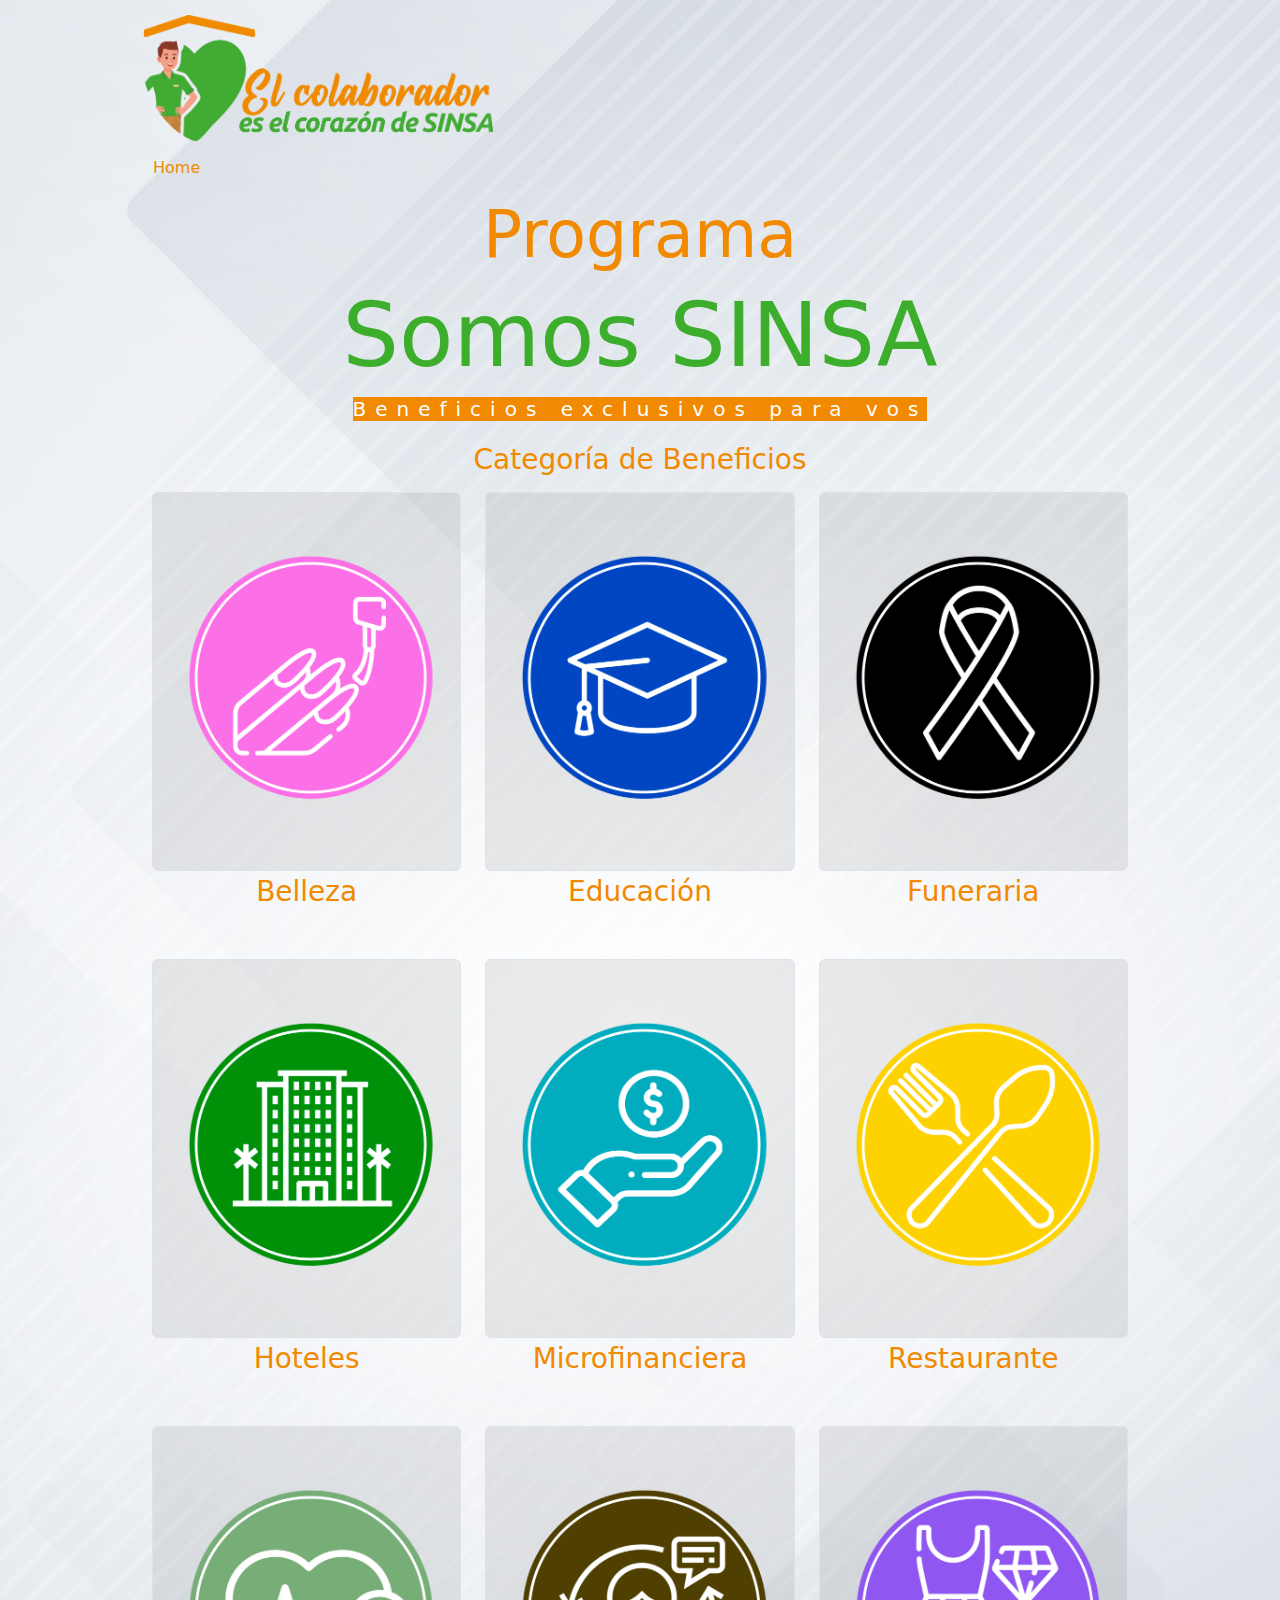
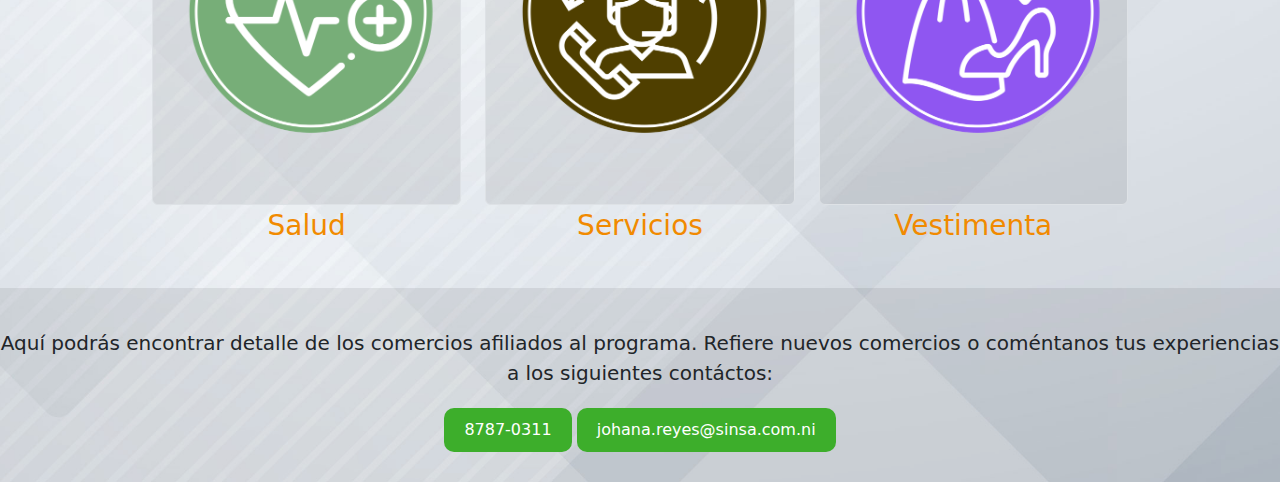
==== index.html @ ad9edeba "programa somos sinsa" ====
<!DOCTYPE html>
<html lang="en">

<head>
    <meta charset="UTF-8">
    <meta name="viewport" content="width=device-width, initial-scale=1.0">
    <link href="https://cdn.jsdelivr.net/npm/bootstrap@5.3.3/dist/css/bootstrap.min.css" rel="stylesheet"
        integrity="sha384-QWTKZyjpPEjISv5WaRU9OFeRpok6YctnYmDr5pNlyT2bRjXh0JMhjY6hW+ALEwIH" crossorigin="anonymous">
    <link rel="stylesheet" href="./css/estilo.css">
    <title>Beneficios</title>
</head>

<body>
    <section class="principal">
        <header>
            <div class="slogan-logo"></div>
            <nav style="--bs-breadcrumb-divider: '>';" aria-label="breadcrumb">
                <ol class="breadcrumb">
                    <li class="breadcrumb-item"><a href="./index.html">Home</a></li>
                </ol>
            </nav>
            <section class="titulo">
                <h2>Programa</h2>
                <h1>Somos SINSA</h1>
                <h4>Beneficios exclusivos para vos</h4>
                <h3>Categoría de Beneficios</h3>
            </section>
        </header>
        <main>
            <div class="container text-center">
                <div class="container text-center">
                    <div class="row ">
                        <div class="col-sm-12 col-md-6 col-lg-4">
                            <a href="./page/belleza.html"><img class="img-thumbnail" src="./img/belleza.png"
                                    alt="Belleza"></a>
                            <p class="fs-3 ">Belleza</p>
                        </div>
                        <div class="col-sm-12 col-md-6 col-lg-4">
                            <a href="./page/educacion.html"><img class="img-thumbnail" src="./img/educacion.png"
                                    href="./" alt="Educacion"></a>
                            <p class="fs-3 ">Educación</p>
                        </div>
                        <div class="col-sm-12 col-md-6 col-lg-4">
                            <a href="./page/funerario.html"><img class="img-thumbnail" src="./img/funeraria.png"
                                    href="./" alt="Belleza"></a>
                            <p class="fs-3 ">Funeraria</p>
                        </div>
                        <div class="col-sm-12 col-md-6 col-lg-4">
                            <a href="./page/hoteles.html"><img class="img-thumbnail" src="./img/hoteles.png" href="./"
                                    alt="Belleza"></a>
                            <p class="fs-3 ">Hoteles</p>
                        </div>
                        <div class="col-sm-12 col-md-6 col-lg-4">
                            <a href="./page/microfinanciera.html"><img class="img-thumbnail"
                                    src="./img/microfinanciera.png" href="./" alt="Microfinanciera"></a>
                            <p class="fs-3 ">Microfinanciera</p>
                        </div>
                        <div class="col-sm-12 col-md-6 col-lg-4">
                            <a href="./page/restaurante.html"><img class="img-thumbnail" src="./img/restaurante.png"
                                    href="./" alt="Restaurante"></a>
                            <p class="fs-3 ">Restaurante</p>
                        </div>
                        <div class="col-sm-12 col-md-6 col-lg-4">
                            <a href="./page/salud.html"><img class="img-thumbnail" src="./img/salud.png" href="./"
                                    alt="Salud"></a>
                            <p class="fs-3 ">Salud</p>
                        </div>
                        <div class="col-sm-12 col-md-6 col-lg-4">
                            <a href="./page/servicios.html"><img class="img-thumbnail" src="./img/servicios.png"
                                    href="./" alt="Servicios"></a>
                            <p class="fs-3 ">Servicios</p>
                        </div>
                        <div class="col-sm-12 col-md-6 col-lg-4">
                            <a href="./page/vestimenta.html"><img class="img-thumbnail" src="./img/vestimenta.png"
                                    href="./" alt="Vestimenta"></a>
                            <p class="fs-3 ">Vestimenta</p>
                        </div>
                    </div>
                </div>
            </div>

        </main>

    </section>
    <footer>
        <div class="detalles">

            <p>Aquí podrás encontrar detalle de los comercios afiliados al programa.
            Refiere nuevos comercios o coméntanos tus experiencias a los siguientes contáctos:</p>
            <div class="contactos">

                <a href="https://api.whatsapp.com/send?phone=50587870311&text=%C2%A1Hola!" target="_blank">8787-0311</a> 

                <a href="mailto:johana.reyes@sinsa.com.ni">johana.reyes@sinsa.com.ni</a>
            </div>        


        </div>            
    </footer>

    <script src="https://cdn.jsdelivr.net/npm/bootstrap@5.3.3/dist/js/bootstrap.bundle.min.js"
        integrity="sha384-YvpcrYf0tY3lHB60NNkmXc5s9fDVZLESaAA55NDzOxhy9GkcIdslK1eN7N6jIeHz"
        crossorigin="anonymous"></script>
</body>

</html>
---- css/estilo.css ----
@font-face {
    font-family: "Proxima Nova", sans-serif;
    src: url(../tipografia/proximanova_regular.ttf);
}

html {
    font-family: "Proxima Nova", sans-serif;
}

* {
    padding: 0;
    margin: 0;
    box-sizing: border-box;

}

:root {
    --imagen-fondo: url('../img/slogan.png');
}

* {
    margin: 0;
    padding: 0;
    box-sizing: border-box;
}

body {
    background-image: url('../img/fondo.jpg');
    background-size: cover;
    background-position: center;
    background-repeat: no-repeat;
}

.slogan-logo {
    background-image: var(--imagen-fondo);
    background-size: cover;
    max-width: 350px;
    max-height: 126px;
    height: 126px;
    background-repeat: no-repeat;
    margin: 15px;
    /* Otras propiedades de estilo */
}

.principal {
    margin: 0 10%;
}

footer,
.img-thumbnail {
    background-color: #00000013;
}

.row {
    justify-content: center;
    align-items: center;
    row-gap: 30px;
}

.breadcrumb {
    padding-left: 25px;
}

.breadcrumb-item.active {
    color: #f08a01;
}

.breadcrumb-item+.breadcrumb-item::before {
    color: #41ab34;
}

.breadcrumb li a {
    color: #f08a01;
    text-decoration: none;
}

.titulo {
    margin: 0 auto;
    width: 80%;
    text-align: center;
}

.titulo h2 {
    color: #f18a00;
    font-size: 65px;
}

.titulo h1 {
    color: #3dae2b;
    font-size: 89px;
}

.titulo h4 {
    color: white;
    background-color: #f18a00;
    display: inline;
    font-size: 20px;
    letter-spacing: 9px;
}

.titulo h3 {
    color: #f18a00;
    padding: 20px 0 8px 0;
}

.titulo p {
    margin-top: 20px;
    font-size: 24px;
    color: #f18a00;
}

.contactos {
    margin-top: 20px;
}

.contactos a {
    display: inline-block;
    color: white;
    text-decoration: none;
    padding: 10px 20px;
    border-radius: 10px;
    transition: background-color 0.3s, transform 0.3s;
    background-color: #3dae2b;
}

.contactos a:hover {
    background-color: #f18a00;
    transform: translateY(-4px);
}

.detalles {
    flex: 1;
    text-align: center;
}

.detalles p {
    margin-top: 10px;
    font-size: 20px;

}

button {
    border: none;
    box-shadow: 3px 3px 6px rgba(0, 0, 0, 0.4);
}

button img {
    width: 300px;
    height: 200px !important;
}

.fs-3 {
    color: #f18a00;
}

footer {
    margin-top: 25px;
    padding: 30px 0;
}

.img-thumbnail {
    transition: transform 0.2s, box-shadow 0.2s; /* Transición suave de transformación y sombra */
    transform-origin: center; /* Establece el origen de la transformación en el centro */
  }

  .img-thumbnail:hover {
    transform: scale(1.02); /* Escala ligeramente el modal al pasar el mouse sobre él */
    box-shadow: 0 0 10px rgba(0, 0, 0, 0.3); /* Agrega una suave sombra al modal */
  }
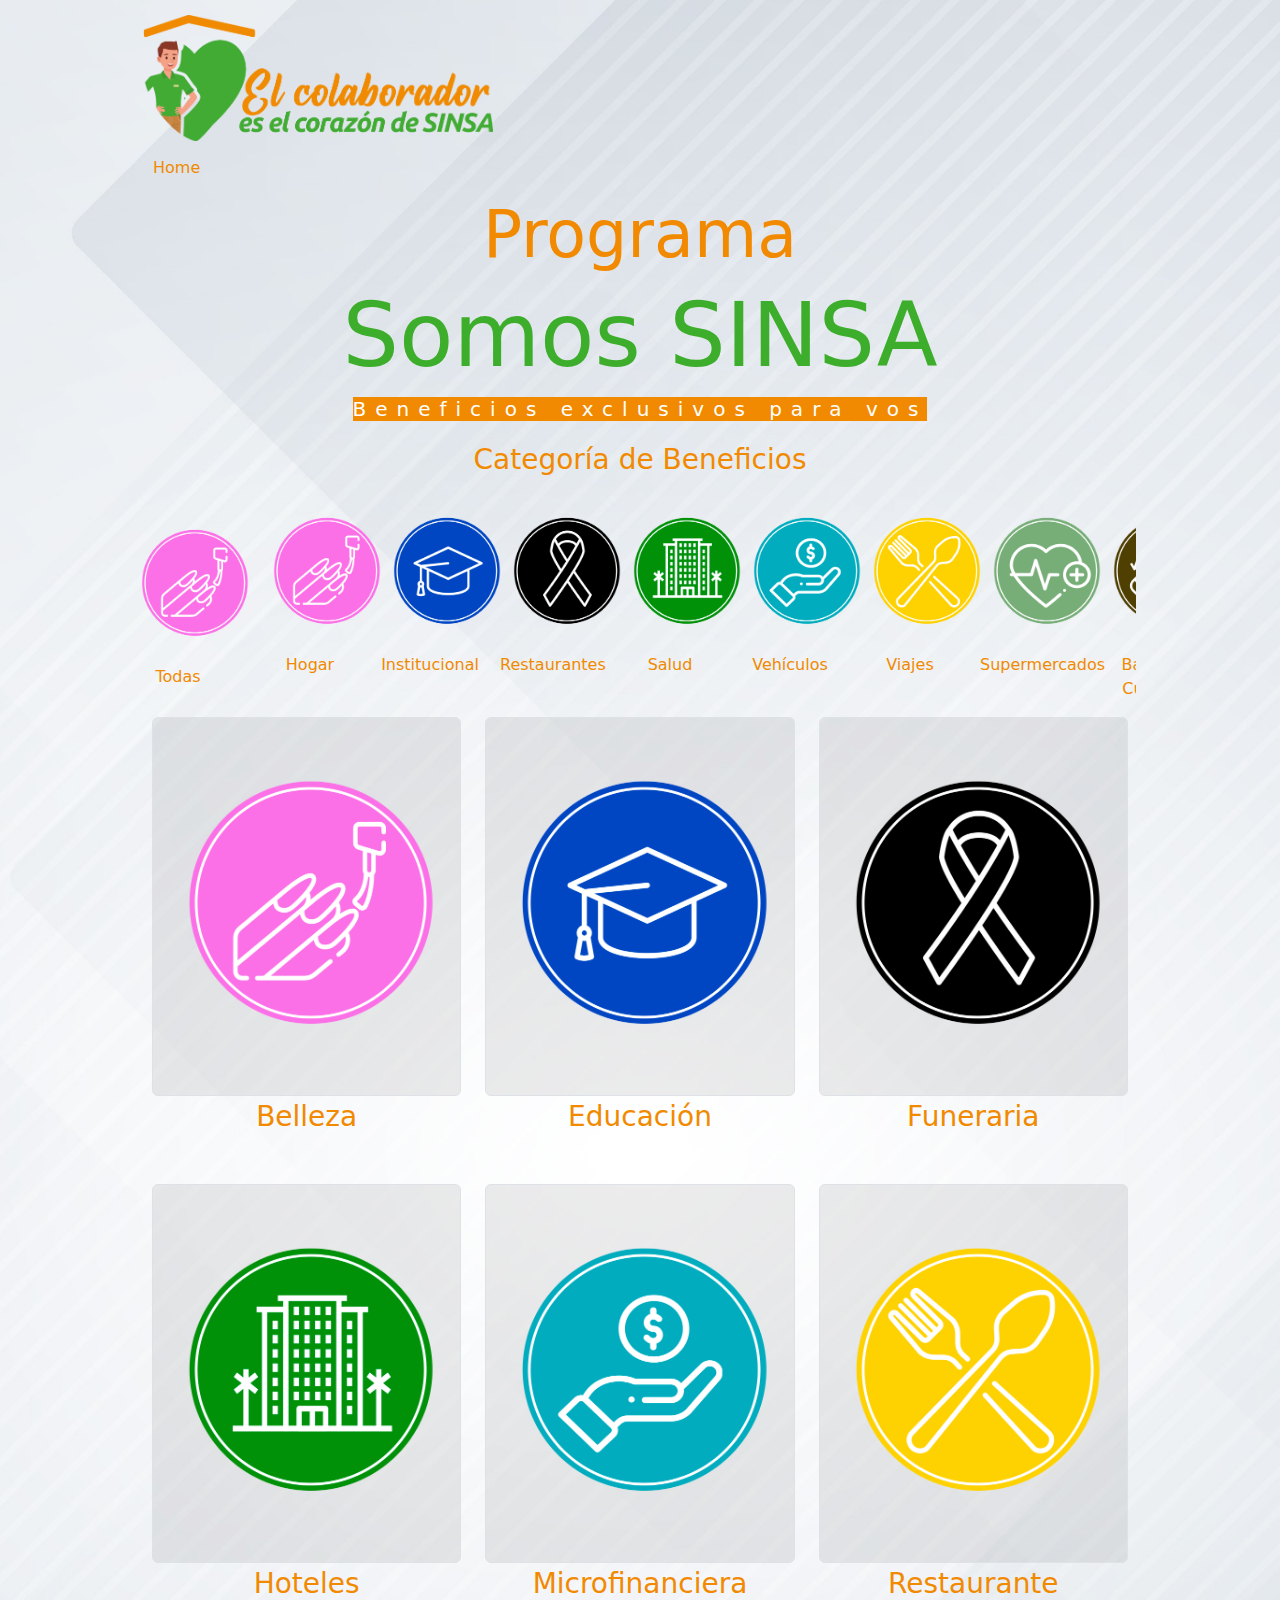
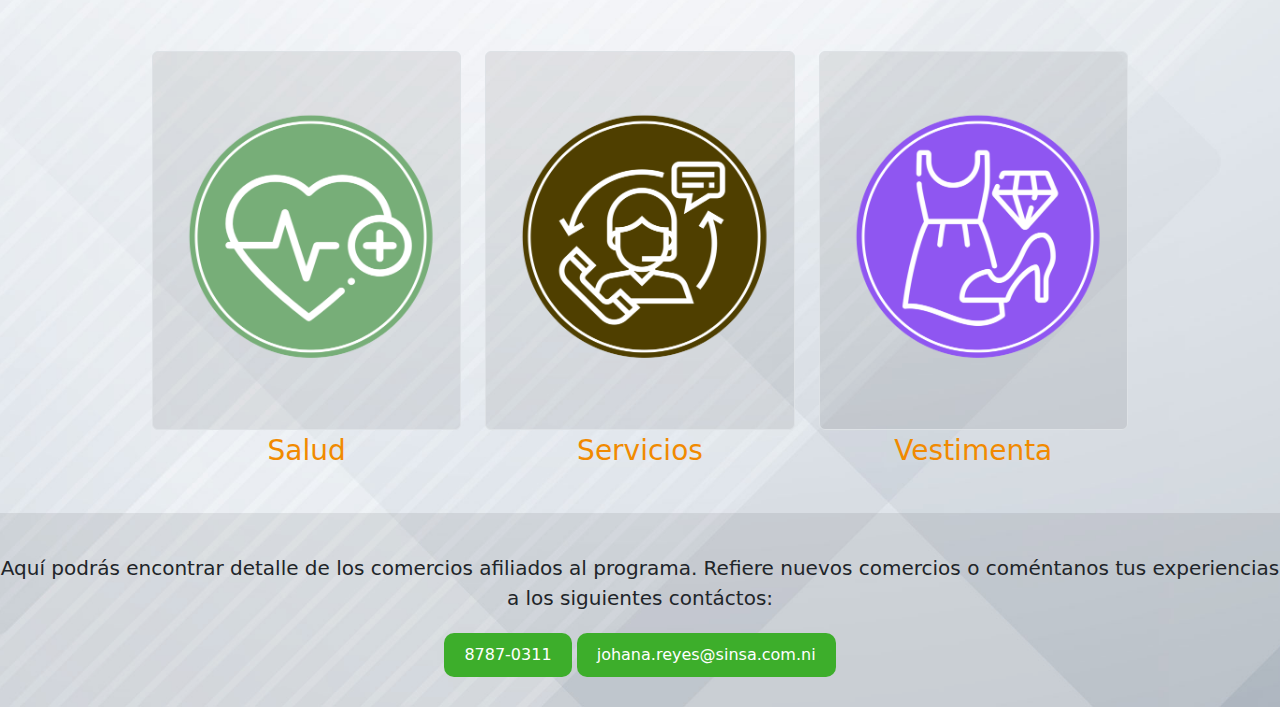
==== commit 34cff973: "segundo avance" ====
--- a/index.html
+++ b/index.html
@@ -6,11 +6,13 @@
     <meta name="viewport" content="width=device-width, initial-scale=1.0">
     <link href="https://cdn.jsdelivr.net/npm/bootstrap@5.3.3/dist/css/bootstrap.min.css" rel="stylesheet"
         integrity="sha384-QWTKZyjpPEjISv5WaRU9OFeRpok6YctnYmDr5pNlyT2bRjXh0JMhjY6hW+ALEwIH" crossorigin="anonymous">
+    <link rel="stylesheet" href="./css/ModuloCardPromociones.css">
     <link rel="stylesheet" href="./css/estilo.css">
     <title>Beneficios</title>
 </head>
 
 <body>
+    
     <section class="principal">
         <header>
             <div class="slogan-logo"></div>
@@ -27,6 +29,86 @@
             </section>
         </header>
         <main>
+            <div class="contenedorTabs">
+                <div class="VerTodas">
+                    <div id="tabPromocion_VerTodas" onclick="cambiarTabPromociones('tabPromocion_VerTodas');"
+                        class="tabPromocion tabActive"
+                        imagenActiva="/media/1164177/iconos-web_bicolor_promociones.png?format=webp"
+                        imagenInactiva="/media/1164191/iconos-web_promociones.png?format=webp">
+                        <img class="img-TabPromocion" src="./img/belleza.png"
+                            alt="iconos-web bicolor promociones" />
+                        <p>Todas</p>
+                    </div>
+                </div>
+                <i onclick="moverCategorias('left');" class="btnFlechaLisatdoCategorias fas fa-chevron-left"></i>
+                <div class="listadoTabs" id="listadoCategoriasPromociones">
+                    <div id="tabPromocion_56477" class="tabPromocion" onclick="cambiarTabPromociones('tabPromocion_56477');"
+                        imagenActiva="/media/1164194/iconos-web_bicolor_hogar.png?format=webp"
+                        imagenInactiva="/media/1164184/iconos-web_gris_hogar.png?format=webp">
+                        <img class="img-TabPromocion" src="./img/belleza.png"
+                            alt="iconos-web gris hogar" />
+                        <p>Hogar</p>
+                    </div>
+                    <div id="tabPromocion_56475" class="tabPromocion" onclick="cambiarTabPromociones('tabPromocion_56475');"
+                        imagenActiva="/media/1164195/iconos-web_bicolor_institucional.png?format=webp"
+                        imagenInactiva="/media/1164185/iconos-web_gris_institucional.png?format=webp">
+                        <img class="img-TabPromocion" src="./img/educacion.png"
+                            alt="iconos-web gris institucional" />
+                        <p>Institucional</p>
+                    </div>
+                    <div id="tabPromocion_56479" class="tabPromocion" onclick="cambiarTabPromociones('tabPromocion_56479');"
+                        imagenActiva="/media/1164178/iconos-web_bicolor_restaurantes.png?format=webp"
+                        imagenInactiva="/media/1164187/iconos-web_gris_restaurantes.png?format=webp">
+                        <img class="img-TabPromocion" src="./img/funeraria.png"
+                            alt="iconos-web gris restaurantes" />
+                        <p>Restaurantes</p>
+                    </div>
+                    <div id="tabPromocion_56474" class="tabPromocion" onclick="cambiarTabPromociones('tabPromocion_56474');"
+                        imagenActiva="/media/1164179/iconos-web_bicolor_salud.png?format=webp"
+                        imagenInactiva="/media/1164188/iconos-web_gris_salud.png?format=webp">
+                        <img class="img-TabPromocion" src="./img/hoteles.png"
+                            alt="iconos-web gris salud" />
+                        <p>Salud</p>
+                    </div>
+                    <div id="tabPromocion_56483" class="tabPromocion" onclick="cambiarTabPromociones('tabPromocion_56483');"
+                        imagenActiva="/media/1164180/iconos-web_bicolor_vehiculos.png?format=webp"
+                        imagenInactiva="/media/1164189/iconos-web_gris_vehiculos.png?format=webp">
+                        <img class="img-TabPromocion" src="./img/microfinanciera.png"
+                            alt="iconos-web gris vehiculos" />
+                        <p>Vehículos</p>
+                    </div>
+                    <div id="tabPromocion_56480" class="tabPromocion" onclick="cambiarTabPromociones('tabPromocion_56480');"
+                        imagenActiva="/media/1164181/iconos-web_bicolor_viajes.png?format=webp"
+                        imagenInactiva="/media/1164190/iconos-web_gris_viajes.png?format=webp">
+                        <img class="img-TabPromocion" src="./img/restaurante.png"
+                            alt="iconos-web gris viajes" />
+                        <p>Viajes</p>
+                    </div>
+                    <div id="tabPromocion_56482" class="tabPromocion" onclick="cambiarTabPromociones('tabPromocion_56482');"
+                        imagenActiva="/media/1164239/iconos-web_bicolor_tecnologia.png?format=webp"
+                        imagenInactiva="/media/1164240/iconos-web_gris-tecnologia.png?format=webp">
+                        <img class="img-TabPromocion" src="./img/salud.png"
+                            alt="iconos-web gris-tecnologia" />
+                        <p>Supermercados</p>
+                    </div>
+                    <div id="tabPromocion_56473" class="tabPromocion" onclick="cambiarTabPromociones('tabPromocion_56473');"
+                        imagenActiva="/media/1164192/iconos-web_bicolor_banprocuota.png?format=webp"
+                        imagenInactiva="/media/1164182/iconos-web_gris_banprocuota.png?format=webp">
+                        <img class="img-TabPromocion" src="./img/servicios.png"
+                            alt="iconos-web gris banprocuota" />
+                        <p>Banpro Cuotas</p>
+                    </div>
+                    <div id="tabPromocion_56476" class="tabPromocion" onclick="cambiarTabPromociones('tabPromocion_56476');"
+                        imagenActiva="/media/1164193/iconos-web_bicolor_deporteyentretenimiento.png?format=webp"
+                        imagenInactiva="/media/1164183/iconos-web_gris_deporteyentretenimiento.png?format=webp">
+                        <img class="img-TabPromocion"
+                            src="./img/vestimenta.png"
+                            alt="iconos-web gris deporteyentretenimiento" />
+                        <p>Deporte y Entretenimiento</p>
+                    </div>
+                </div>
+                <i onclick="moverCategorias('right');" class="btnFlechaLisatdoCategorias fas fa-chevron-right"></i>
+            </div>
             <div class="container text-center">
                 <div class="container text-center">
                     <div class="row ">
@@ -86,21 +168,22 @@
         <div class="detalles">
 
             <p>Aquí podrás encontrar detalle de los comercios afiliados al programa.
-            Refiere nuevos comercios o coméntanos tus experiencias a los siguientes contáctos:</p>
+                Refiere nuevos comercios o coméntanos tus experiencias a los siguientes contáctos:</p>
             <div class="contactos">
 
-                <a href="https://api.whatsapp.com/send?phone=50587870311&text=%C2%A1Hola!" target="_blank">8787-0311</a> 
+                <a href="https://api.whatsapp.com/send?phone=50587870311&text=%C2%A1Hola!" target="_blank">8787-0311</a>
 
                 <a href="mailto:johana.reyes@sinsa.com.ni">johana.reyes@sinsa.com.ni</a>
-            </div>        
+            </div>
 
 
-        </div>            
+        </div>
     </footer>
 
     <script src="https://cdn.jsdelivr.net/npm/bootstrap@5.3.3/dist/js/bootstrap.bundle.min.js"
-        integrity="sha384-YvpcrYf0tY3lHB60NNkmXc5s9fDVZLESaAA55NDzOxhy9GkcIdslK1eN7N6jIeHz"
-        crossorigin="anonymous"></script>
+        integrity="sha384-YvpcrYf0tY3lHB60NNkmXc5s9fDVZLESaAA55NDzOxhy9GkcIdslK1eN7N6jIeHz" crossorigin="anonymous"
+        type="text/javascript"></script>
+    <script src="./js/main.js" type="text/javascript"></script>
 </body>
 
 </html>--- a/css/ModuloCardPromociones.css
+++ b/css/ModuloCardPromociones.css
@@ -0,0 +1,43 @@
+.contenedorTabs {
+    display: flex;
+    align-items: center;
+    width: 100%;
+    gap: 16px;
+}
+
+i {
+    color: #00693c;
+    font-size: 22px;
+    cursor: pointer;
+}
+
+
+.tabPromocion img {
+    
+    width: 130px;
+    object-fit: contain;
+    
+}
+
+.tabPromocion p {
+    
+    color: #f08a01;
+    
+}
+
+.listadoTabs {
+    display: flex;
+    width: 100%;
+    gap: 20px;
+    justify-content: space-evenly;
+    overflow-x: scroll;
+    -ms-overflow-style: none;
+    scrollbar-width: none;
+}
+
+.tabPromocion {
+    text-align: center;
+    min-width: 100px;
+    max-width: 100px;
+    cursor: pointer;
+}
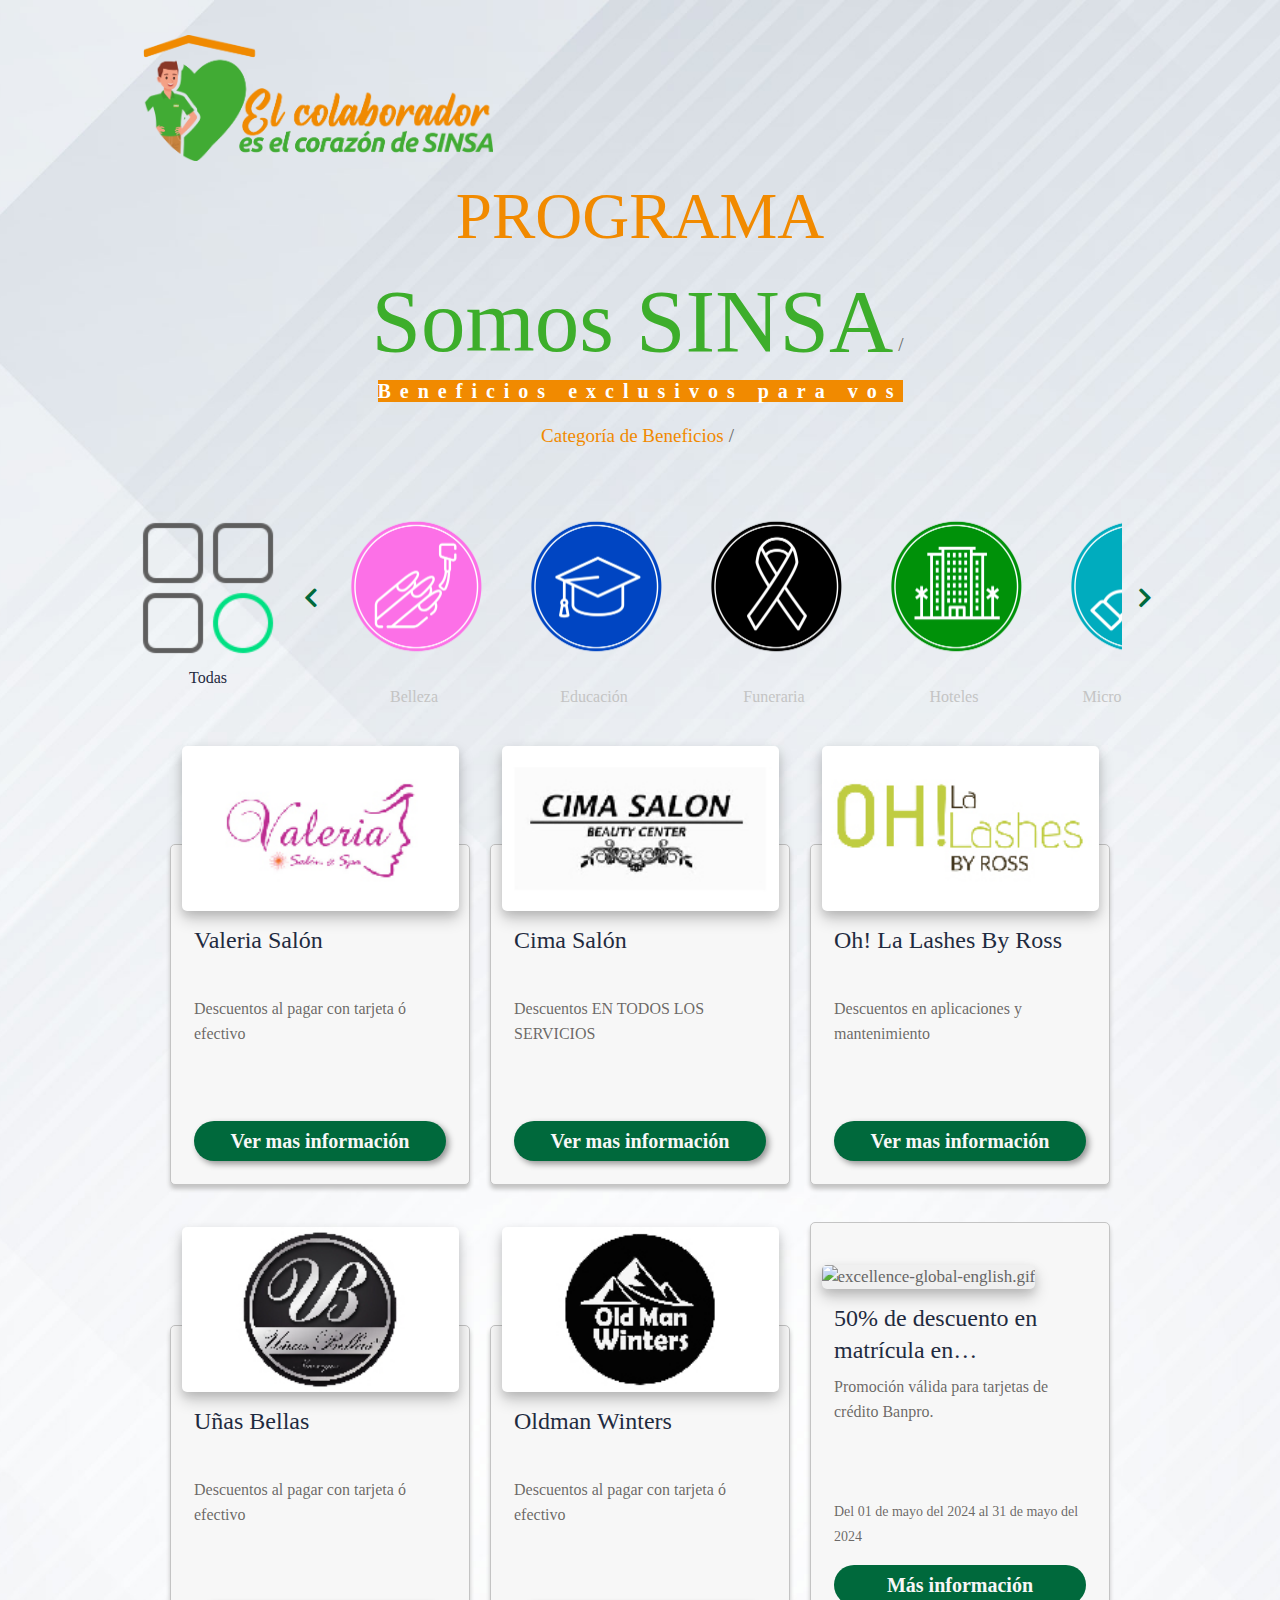
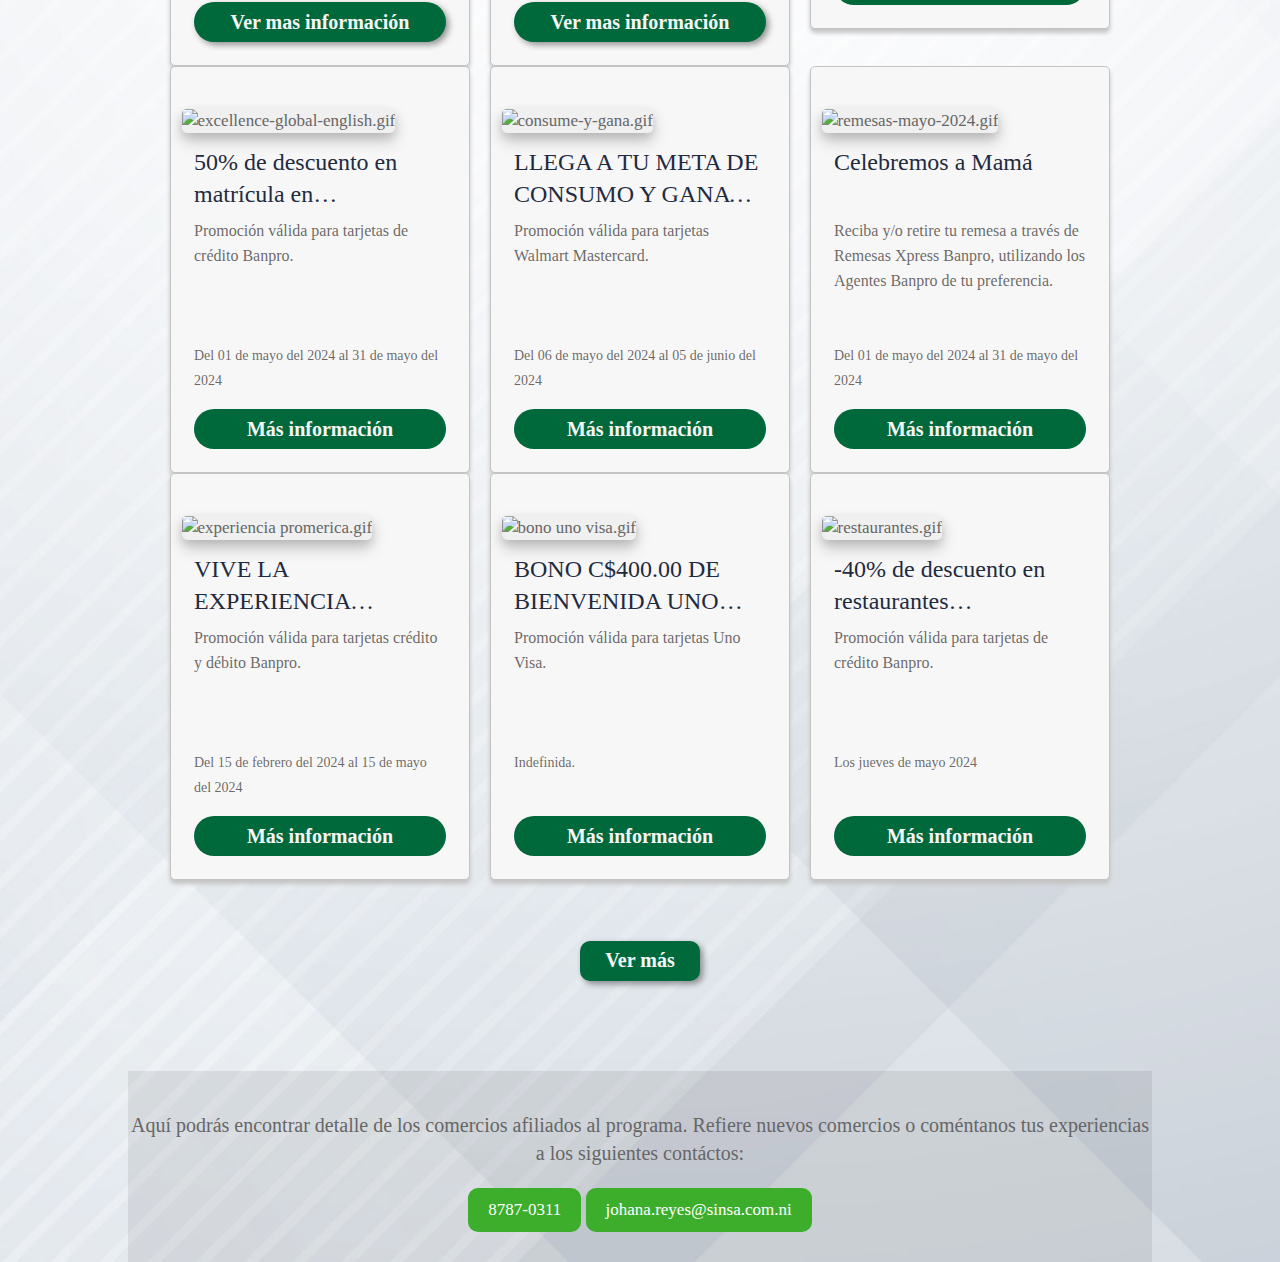
==== commit 66f1f670: "tercer avance" ====
--- a/index.html
+++ b/index.html
@@ -12,15 +12,11 @@
 </head>
 
 <body>
-    
+
     <section class="principal">
         <header>
             <div class="slogan-logo"></div>
-            <nav style="--bs-breadcrumb-divider: '>';" aria-label="breadcrumb">
-                <ol class="breadcrumb">
-                    <li class="breadcrumb-item"><a href="./index.html">Home</a></li>
-                </ol>
-            </nav>
+
             <section class="titulo">
                 <h2>Programa</h2>
                 <h1>Somos SINSA</h1>
@@ -29,87 +25,1335 @@
             </section>
         </header>
         <main>
-            <div class="contenedorTabs">
-                <div class="VerTodas">
-                    <div id="tabPromocion_VerTodas" onclick="cambiarTabPromociones('tabPromocion_VerTodas');"
-                        class="tabPromocion tabActive"
-                        imagenActiva="/media/1164177/iconos-web_bicolor_promociones.png?format=webp"
-                        imagenInactiva="/media/1164191/iconos-web_promociones.png?format=webp">
-                        <img class="img-TabPromocion" src="./img/belleza.png"
-                            alt="iconos-web bicolor promociones" />
-                        <p>Todas</p>
+            <div class="ModuloCardPromociones">
+                <div class="contenedorTabs">
+                    <div class="VerTodas">
+                        <div id="tabPromocion_VerTodas" onclick="cambiarTabPromociones('tabPromocion_VerTodas');"
+                            class="tabPromocion tabActive" imagenActiva="./img/categorias.png"
+                            imagenInactiva="./img/categorias.png">
+                            <img class="img-TabPromocion" src="./img/categorias.png"
+                                alt="iconos-web bicolor promociones" />
+                            <p>Todas</p>
+                        </div>
+                    </div>
+                    <i onclick="moverCategorias('left');" class="btnFlechaLisatdoCategorias fas fa-chevron-left"></i>
+                    <div class="listadoTabs" id="listadoCategoriasPromociones">
+                        <div id="tabPromocion_56477" class="tabPromocion"
+                            onclick="cambiarTabPromociones('tabPromocion_56477');" imagenActiva="./img/belleza.png"
+                            imagenInactiva="./img/belleza.png">
+                            <img class="img-TabPromocion" src="./img/belleza.png" alt="iconos-web gris hogar" />
+                            <p>Belleza</p>
+                        </div>
+                        <div id="tabPromocion_56475" class="tabPromocion"
+                            onclick="cambiarTabPromociones('tabPromocion_56475');" imagenActiva="./img/educacion.png"
+                            imagenInactiva="./img/educacion.png">
+                            <img class="img-TabPromocion" src="./img/educacion.png"
+                                alt="iconos-web gris institucional" />
+                            <p>Educación</p>
+                        </div>
+                        <div id="tabPromocion_56479" class="tabPromocion"
+                            onclick="cambiarTabPromociones('tabPromocion_56479');" imagenActiva="./img/funeraria.png"
+                            imagenInactiva="./img/funeraria.png">
+                            <img class="img-TabPromocion" src="./img/funeraria.png"
+                                alt="iconos-web gris restaurantes" />
+                            <p>Funeraria</p>
+                        </div>
+                        <div id="tabPromocion_56474" class="tabPromocion"
+                            onclick="cambiarTabPromociones('tabPromocion_56474');" imagenActiva="./img/hoteles.png"
+                            imagenInactiva="./img/hoteles.png">
+                            <img class="img-TabPromocion" src="./img/hoteles.png" alt="iconos-web gris salud" />
+                            <p>Hoteles</p>
+                        </div>
+                        <div id="tabPromocion_56483" class="tabPromocion"
+                            onclick="cambiarTabPromociones('tabPromocion_56483');"
+                            imagenActiva="./img/microfinanciera.png" imagenInactiva="./img/microfinanciera.png">
+                            <img class="img-TabPromocion" src="./img/microfinanciera.png"
+                                alt="iconos-web gris vehiculos" />
+                            <p>Microfinanciera</p>
+                        </div>
+                        <div id="tabPromocion_56480" class="tabPromocion"
+                            onclick="cambiarTabPromociones('tabPromocion_56480');" imagenActiva="./img/restaurante.png"
+                            imagenInactiva="./img/restaurante.png">
+                            <img class="img-TabPromocion" src="./img/restaurante.png" alt="iconos-web gris viajes" />
+                            <p>Restaurantes</p>
+                        </div>
+                        <div id="tabPromocion_56482" class="tabPromocion"
+                            onclick="cambiarTabPromociones('tabPromocion_56482');" imagenActiva="./img/salud.png"
+                            imagenInactiva="./img/salud.png">
+                            <img class="img-TabPromocion" src="./img/salud.png" alt="iconos-web gris-tecnologia" />
+                            <p>Salud</p>
+                        </div>
+                        <div id="tabPromocion_56473" class="tabPromocion"
+                            onclick="cambiarTabPromociones('tabPromocion_56473');" imagenActiva="./img/servicios.png"
+                            imagenInactiva="./img/servicios.png">
+                            <img class="img-TabPromocion" src="./img/servicios.png" alt="iconos-web gris banprocuota" />
+                            <p>Servicios</p>
+                        </div>
+                        <div id="tabPromocion_56476" class="tabPromocion"
+                            onclick="cambiarTabPromociones('tabPromocion_56476');" imagenActiva="./img/vestimenta.png"
+                            imagenInactiva="./img/vestimenta.png">
+                            <img class="img-TabPromocion" src="./img/vestimenta.png"
+                                alt="iconos-web gris deporteyentretenimiento" />
+                            <p>Vestimenta</p>
+                        </div>
+                    </div>
+                    <i onclick="moverCategorias('right');" class="btnFlechaLisatdoCategorias fas fa-chevron-right"></i>
+                </div>
+
+                <div class="contenedorLisatdoCards">
+
+                    <div class="listadoCardsPromociones">
+
+                        <div class="cardPromocion tabPromocion_VerTodas tabPromocion_56477 visible">
+                            <img class="imgCardPromocion" src="./img/valeria.jpg" alt="bc-mayo2024.gif" />
+                            <div class="informacionPromocion">
+                                <div class="tituloCardPromocion">
+                                    <p>Valeria Salón</p>
+                                </div>
+                                <div class="informacionPrevistaCardPromocion">
+                                    <p>Descuentos al pagar con tarjeta ó efectivo</p>
+                                </div>
+
+                                <button class="enlaceCardPromocion" type="button" data-bs-toggle="modal"
+                                    data-bs-target="#exampleModal">
+                                    Ver mas información
+                                </button>
+                                <!-- Modal -->
+                                <div class="modal fade" id="exampleModal" tabindex="-1"
+                                    aria-labelledby="exampleModalLabel" aria-hidden="true">
+                                    <div class="modal-dialog">
+                                        <div class="modal-content">
+                                            <div class="modal-header">
+                                                <h1 class="modal-title fs-5" id="exampleModalLabel">Valeria Salón</h1>
+                                                <button type="button" class="btn-close" data-bs-dismiss="modal"
+                                                    aria-label="Close"></button>
+                                            </div>
+                                            <div class="modal-body">
+                                                <h4>10% Ahorro al pagar con tarjetas</h4>
+                                                <h4>15% Ahorro al pagar con efectivo</h4>
+                                                <h5>Pali P del H 2C al sur</h5>
+                                            </div>
+                                        </div>
+                                    </div>
+                                </div>
+                            </div>
+                        </div>
+
+
+                        <div class="cardPromocion tabPromocion_VerTodas tabPromocion_56477 visible">
+                            <img class="imgCardPromocion" src="./img/cimasalon.jpg" alt="bc-mayo2024.gif" />
+                            <div class="informacionPromocion">
+                                <div class="tituloCardPromocion">
+                                    <p>Cima Salón</p>
+                                </div>
+                                <div class="informacionPrevistaCardPromocion">
+                                    <p>Descuentos EN TODOS LOS SERVICIOS</p>
+                                </div>
+
+                                <button class="enlaceCardPromocion" type="button" data-bs-toggle="modal"
+                                    data-bs-target="#exampleModal2">
+                                    Ver mas información
+                                </button>
+                                <!-- Modal -->
+                                <div class="modal fade" id="exampleModal2" tabindex="-1"
+                                    aria-labelledby="exampleModalLabel" aria-hidden="true">
+                                    <div class="modal-dialog">
+                                        <div class="modal-content">
+                                            <div class="modal-header">
+                                                <h1 class="modal-title fs-5" id="exampleModalLabel">Cima Salón</h1>
+                                                <button type="button" class="btn-close" data-bs-dismiss="modal"
+                                                    aria-label="Close"></button>
+                                            </div>
+                                            <div class="modal-body">
+                                                <h4>15% Ahorro En todos los servicios</h4>
+                                                <h4>Carretera Sur Km 10.5 / Carretera Masaya</h4>
+                                                <h6>No aplica sobre otras promociones</h6>
+                                            </div>
+                                        </div>
+                                    </div>
+                                </div>
+                            </div>
+                        </div>
+
+
+                        <div class="cardPromocion tabPromocion_VerTodas tabPromocion_56477 visible">
+                            <img class="imgCardPromocion" src="./img/lalashes.jpg" alt="bc-mayo2024.gif" />
+                            <div class="informacionPromocion">
+                                <div class="tituloCardPromocion">
+                                    <p>Oh! La Lashes By Ross</p>
+                                </div>
+                                <div class="informacionPrevistaCardPromocion">
+                                    <p>Descuentos en aplicaciones y mantenimiento</p>
+                                </div>
+
+                                <button class="enlaceCardPromocion" type="button" data-bs-toggle="modal"
+                                    data-bs-target="#exampleModal3">
+                                    Ver mas información
+                                </button>
+                                <!-- Modal -->
+                                <div class="modal fade" id="exampleModal3" tabindex="-1"
+                                    aria-labelledby="exampleModalLabel" aria-hidden="true">
+                                    <div class="modal-dialog">
+                                        <div class="modal-content">
+                                            <div class="modal-header">
+                                                <h1 class="modal-title fs-5" id="exampleModalLabel">Oh! La Lashes By
+                                                    Ross</h1>
+                                                <button type="button" class="btn-close" data-bs-dismiss="modal"
+                                                    aria-label="Close"></button>
+                                            </div>
+                                            <div class="modal-body">
+                                                <ul>Beneficios
+                                                    <li>
+                                                        55% de descuento en aplicaciones y 20% en mantenimiento por
+                                                        pestañas:
+                                                        JR, Hawaianas,
+                                                        Lifting, 2D hasta 9D Y 12D.
+                                                    </li>
+                                                    <li>
+                                                        45% de descuento en servicios de Micropigmentación:
+                                                        Microblading, cejas
+                                                        3D, cejas HD,
+                                                        acuarela lips, delineado y lip Gloss.
+                                                    </li>
+                                                    <li>
+                                                        20% de descuento en el servicio de Ice Laser en: Bigote, barba,
+                                                        axila,
+                                                        pierna y bikini.
+                                                    </li>
+                                                </ul>
+                                                <p>
+                                                    Sucursales: - Multicentro las Américas, Plaza Porta,
+                                                    Galería Santo Domingo, Estelí, Chinandega, Juigalpa
+                                                </p>
+                                                <h6>
+                                                    <ul>Restricciones:
+                                                        <li>
+                                                            Los beneficios no aplican sobre otras promociones.
+                                                        </li>
+                                                        <li>
+                                                            El mantenimiento de pestañas se debe realizar dentro de 5 a
+                                                            15 días,
+                                                            fuera de ese
+                                                            periodo se considera como nueva aplicación de pestañas.
+                                                        </li>
+                                                        <li>
+                                                            No es transferible a familiares, a excepción del servicio
+                                                            para el
+                                                            cuidado de la piel.
+                                                        </li>
+                                                    </ul>
+                                            </div>
+                                        </div>
+                                    </div>
+                                </div>
+                            </div>
+                        </div>
+
+
+                        <div class="cardPromocion tabPromocion_VerTodas tabPromocion_56477 visible">
+                            <img class="imgCardPromocion" src="./img/uñasbellas.jpg" alt="bc-mayo2024.gif" />
+                            <div class="informacionPromocion">
+                                <div class="tituloCardPromocion">
+                                    <p>Uñas Bellas</p>
+                                </div>
+                                <div class="informacionPrevistaCardPromocion">
+                                    <p>Descuentos al pagar con tarjeta ó efectivo</p>
+                                </div>
+
+                                <button class="enlaceCardPromocion" type="button" data-bs-toggle="modal"
+                                    data-bs-target="#exampleModal4">
+                                    Ver mas información
+                                </button>
+                                <!-- Modal -->
+                                <div class="modal fade" id="exampleModal4" tabindex="-1"
+                                    aria-labelledby="exampleModalLabel" aria-hidden="true">
+                                    <div class="modal-dialog">
+                                        <div class="modal-content">
+                                            <div class="modal-header">
+                                                <h1 class="modal-title fs-5" id="exampleModalLabel">Uñas Bellas</h1>
+                                                <button type="button" class="btn-close" data-bs-dismiss="modal"
+                                                    aria-label="Close"></button>
+                                            </div>
+                                            <div class="modal-body">
+                                                <h4>15% Descuento</h4>
+                                                <ul>Sucursales
+                                                    <li> Carretera Sur: Contiguo a Colonia</li>
+                                                    <li> Multicentro las Brisas</li>
+                                                    <li> Plaza Inter</li>
+                                                    <li> Multicentro Las Américas</li>
+                                                    <li> Veracruz: Contiguo a farmacia Medco</li>
+                                                    <li> Plaza Uniplaza, Veracruz</li>
+                                                    <li> Galería Santo Domingo: Contiguo a Colonia</li>
+                                                    <li> Centro Comercial Managua</li>
+                                                </ul>
+                                                <p>Aplica a colaboradores, familiares y amigos, siempre que el
+                                                    colaborador presente su
+                                                    carnet al pagar el servicio. No aplica promoción sobre promoción.
+                                                </p>
+                                            </div>
+                                        </div>
+                                    </div>
+                                </div>
+                            </div>
+                        </div>
+
+
+                        <div class="cardPromocion tabPromocion_VerTodas tabPromocion_56477 visible">
+                            <img class="imgCardPromocion" src="./img/oldmanwinter.jpg" alt="bc-mayo2024.gif" />
+                            <div class="informacionPromocion">
+                                <div class="tituloCardPromocion">
+                                    <p>Oldman Winters</p>
+                                </div>
+                                <div class="informacionPrevistaCardPromocion">
+                                    <p>Descuentos al pagar con tarjeta ó efectivo</p>
+                                </div>
+
+                                <button class="enlaceCardPromocion" type="button" data-bs-toggle="modal"
+                                    data-bs-target="#exampleModal5">
+                                    Ver mas información
+                                </button>
+                                <!-- Modal -->
+                                <div class="modal fade" id="exampleModal5" tabindex="-1"
+                                    aria-labelledby="exampleModalLabel" aria-hidden="true">
+                                    <div class="modal-dialog">
+                                        <div class="modal-content">
+                                            <div class="modal-header">
+                                                <h1 class="modal-title fs-5" id="exampleModalLabel">Oldman Winters</h1>
+                                                <button type="button" class="btn-close" data-bs-dismiss="modal"
+                                                    aria-label="Close"></button>
+                                            </div>
+                                            <div class="modal-body">
+                                                <h4>35% Descuentos</h4>
+                                                <h4>Compras por WhatsApp: 81107589 / 77049652</h4>
+                                                <p>Delivery gratis en Masaya. Costo adicional
+                                                    en otros departamentos.</p>
+                                            </div>
+                                        </div>
+                                    </div>
+                                </div>
+                            </div>
+                        </div>
+                        <!--------------------FINAL DE BELLEZA------------------------------------------------------------------------------------------------------------------------->
+                        <div class="cardPromocion tabPromocion_VerTodas tabPromocion_56475 visible">
+                            <img class="imgCardPromocion" src="/media/1164119/excellence-global-english.gif?format=webp"
+                                alt="excellence-global-english.gif" />
+                            <div class="informacionPromocion">
+                                <div class="tituloCardPromocion">
+                                    <p>50% de descuento en matrícula en EXCELLENCE GLOBAL ENGLISH</p>
+                                </div>
+                                <div class="informacionPrevistaCardPromocion">
+                                    <p>Promoción válida para tarjetas de crédito Banpro.</p>
+                                </div>
+                                <p class="fechaDisponibilidadCardPromocion">Del 01 de mayo del 2024 al 31 de mayo del
+                                    2024</p>
+                                <a class="enlaceCardPromocion"
+                                    href="/promociones/institucional/descuento-en-excellence-global-english/">Más
+                                    información</a>
+                            </div>
+                        </div>
+
+
+                        <div class="cardPromocion tabPromocion_VerTodas tabPromocion_56475 visible">
+                            <img class="imgCardPromocion" src="/media/1164119/excellence-global-english.gif?format=webp"
+                                alt="excellence-global-english.gif" />
+                            <div class="informacionPromocion">
+                                <div class="tituloCardPromocion">
+                                    <p>50% de descuento en matrícula en EXCELLENCE GLOBAL ENGLISH</p>
+                                </div>
+                                <div class="informacionPrevistaCardPromocion">
+                                    <p>Promoción válida para tarjetas de crédito Banpro.</p>
+                                </div>
+                                <p class="fechaDisponibilidadCardPromocion">Del 01 de mayo del 2024 al 31 de mayo del
+                                    2024</p>
+                                <a class="enlaceCardPromocion"
+                                    href="/promociones/institucional/descuento-en-excellence-global-english/">Más
+                                    información</a>
+                            </div>
+                        </div>
+
+                        <div class="cardPromocion tabPromocion_VerTodas tabPromocion_56475 visible">
+                            <img class="imgCardPromocion" src="/media/1164272/consume-y-gana.gif?format=webp"
+                                alt="consume-y-gana.gif" />
+                            <div class="informacionPromocion">
+                                <div class="tituloCardPromocion">
+                                    <p>LLEGA A TU META DE CONSUMO Y GANATE UN CERTIFICADO DE HASTA $40 EN PEDIDOS YA</p>
+                                </div>
+                                <div class="informacionPrevistaCardPromocion">
+                                    <p>Promoción válida para tarjetas Walmart Mastercard.</p>
+                                </div>
+                                <p class="fechaDisponibilidadCardPromocion">Del 06 de mayo del 2024 al 05 de junio del
+                                    2024</p>
+                                <a class="enlaceCardPromocion"
+                                    href="/promociones/institucional/llega-a-tu-meta-de-consumo-y-ganate-un-certificado/">Más
+                                    información</a>
+                            </div>
+                        </div>
+
+
+                        <div class="cardPromocion tabPromocion_VerTodas tabPromocion_56475 visible">
+                            <img class="imgCardPromocion" src="/media/1164264/remesas-mayo-2024.gif?format=webp"
+                                alt="remesas-mayo-2024.gif" />
+                            <div class="informacionPromocion">
+                                <div class="tituloCardPromocion">
+                                    <p>Celebremos a Mamá</p>
+                                </div>
+                                <div class="informacionPrevistaCardPromocion">
+                                    <p>Reciba y/o retire tu remesa a través de Remesas Xpress Banpro, <span>utilizando
+                                            los Agentes Banpro de tu preferencia.</span></p>
+                                </div>
+                                <p class="fechaDisponibilidadCardPromocion">Del 01 de mayo del 2024 al 31 de mayo del
+                                    2024</p>
+                                <a class="enlaceCardPromocion" href="/promociones/institucional/celebramos-a-mama/">Más
+                                    información</a>
+                            </div>
+                        </div>
+
+
+                        <div class="cardPromocion tabPromocion_VerTodas tabPromocion_56475 visible">
+                            <img class="imgCardPromocion" src="/media/1164074/experiencia_promerica.gif?format=webp"
+                                alt="experiencia promerica.gif" />
+                            <div class="informacionPromocion">
+                                <div class="tituloCardPromocion">
+                                    <p>VIVE LA EXPERIENCIA PROMERICA EN LA FINAL DE MIAMI</p>
+                                </div>
+                                <div class="informacionPrevistaCardPromocion">
+                                    <p>Promoción válida para tarjetas crédito y débito Banpro.</p>
+                                </div>
+                                <p class="fechaDisponibilidadCardPromocion">Del 15 de febrero del 2024 al 15 de mayo del
+                                    2024</p>
+                                <a class="enlaceCardPromocion"
+                                    href="/promociones/institucional/vive-la-experiencia-promerica/">Más información</a>
+                            </div>
+                        </div>
+
+
+                        <div class="cardPromocion tabPromocion_VerTodas tabPromocion_56475 visible">
+                            <img class="imgCardPromocion" src="/media/1163955/bono_uno_visa.gif?format=webp"
+                                alt="bono uno visa.gif" />
+                            <div class="informacionPromocion">
+                                <div class="tituloCardPromocion">
+                                    <p>BONO C$400.00 DE BIENVENIDA UNO VISA</p>
+                                </div>
+                                <div class="informacionPrevistaCardPromocion">
+                                    <p>Promoción válida para tarjetas Uno Visa.</p>
+                                </div>
+                                <p class="fechaDisponibilidadCardPromocion">Indefinida.</p>
+                                <a class="enlaceCardPromocion"
+                                    href="/promociones/institucional/bono-bienvenida-uno-visa/">Más información</a>
+                            </div>
+                        </div>
+
+
+                        <div class="cardPromocion tabPromocion_VerTodas tabPromocion_56479 visible">
+                            <img class="imgCardPromocion" src="/media/1164257/restaurantes.gif?format=webp"
+                                alt="restaurantes.gif" />
+                            <div class="informacionPromocion">
+                                <div class="tituloCardPromocion">
+                                    <p>-40% de descuento en restaurantes seleccionados los jueves de mayo 2024</p>
+                                </div>
+                                <div class="informacionPrevistaCardPromocion">
+                                    <p>Promoción válida para tarjetas de crédito Banpro.</p>
+                                </div>
+                                <p class="fechaDisponibilidadCardPromocion">Los jueves de mayo 2024</p>
+                                <a class="enlaceCardPromocion"
+                                    href="/promociones/restaurantes/descuento-en-restaurantes-seleccionados-mayo-2024/">Más
+                                    información</a>
+                            </div>
+                        </div>
+
+
+                        <div class="cardPromocion tabPromocion_VerTodas tabPromocion_56474 ">
+                            <img class="imgCardPromocion" src="/media/1164289/visual-pereira-mayo2024.gif?format=webp"
+                                alt="visual-pereira-mayo2024.gif" />
+                            <div class="informacionPromocion">
+                                <div class="tituloCardPromocion">
+                                    <p>-30% descuento en Centro Visual Pereira</p>
+                                </div>
+                                <div class="informacionPrevistaCardPromocion">
+                                    <p>Promoción válida al pagar con tarjetas de crédito y débito Banpro.</p>
+                                </div>
+                                <p class="fechaDisponibilidadCardPromocion">Del 01 de mayo del 2024 al 31 de mayo del
+                                    2024</p>
+                                <a class="enlaceCardPromocion"
+                                    href="/promociones/salud/descuento-en-centro-visual-pereira/">Más información</a>
+                            </div>
+                        </div>
+
+
+                        <div class="cardPromocion tabPromocion_VerTodas tabPromocion_56474 ">
+                            <img class="imgCardPromocion" src="/media/1164270/farmacia_mayo_2024.gif?format=webp"
+                                alt="farmacia mayo 2024.gif" />
+                            <div class="informacionPromocion">
+                                <div class="tituloCardPromocion">
+                                    <p>25% DE DESCUENTO EN FARMACIAS MEDCO Y XOLOTLÁN</p>
+                                </div>
+                                <div class="informacionPrevistaCardPromocion">
+                                    <p>Promoción válida para tarjetas de crédito Banpro.</p>
+                                </div>
+                                <p class="fechaDisponibilidadCardPromocion">Los lunes de mayo 2024</p>
+                                <a class="enlaceCardPromocion"
+                                    href="/promociones/salud/descuento-en-farmacias-mayo-2024/">Más información</a>
+                            </div>
+                        </div>
+
+
+                        <div class="cardPromocion tabPromocion_VerTodas tabPromocion_56483 ">
+                            <img class="imgCardPromocion" src="/media/1164271/10_ahorro_uno_visa.gif?format=webp"
+                                alt="10 ahorro uno visa.gif" />
+                            <div class="informacionPromocion">
+                                <div class="tituloCardPromocion">
+                                    <p>Martes full -10% EN GASOLINERAS UNO</p>
+                                </div>
+                                <div class="informacionPrevistaCardPromocion">
+                                    <p>Promoción exclusiva para tarjetas de crédito UNO VISA.</p>
+                                </div>
+                                <p class="fechaDisponibilidadCardPromocion">V&#225;lido los martes de mayo y junio de
+                                    2024.</p>
+                                <a class="enlaceCardPromocion"
+                                    href="/promociones/vehiculos/descuento-10-en-gasolineras-uno/">Más información</a>
+                            </div>
+                        </div>
+
+
+                        <div class="cardPromocion tabPromocion_VerTodas tabPromocion_56483 ">
+                            <img class="imgCardPromocion" src="/media/1164231/payless_car_rental.gif?format=webp"
+                                alt="payless car rental.gif" />
+                            <div class="informacionPromocion">
+                                <div class="tituloCardPromocion">
+                                    <p>20% descuento en CAR RENTAL PAYLESS</p>
+                                </div>
+                                <div class="informacionPrevistaCardPromocion">
+                                    <p>Promoción válida para tarjetas de crédito y débito Banpro.</p>
+                                </div>
+                                <p class="fechaDisponibilidadCardPromocion">Del 15 de abril del 2024 al 30 de mayo del
+                                    2024</p>
+                                <a class="enlaceCardPromocion" href="/promociones/vehiculos/car-rental-payless/">Más
+                                    información</a>
+                            </div>
+                        </div>
+
+
+                        <div class="cardPromocion tabPromocion_VerTodas tabPromocion_56483 ">
+                            <img class="imgCardPromocion" src="/media/1164110/sinsa.gif?format=webp" alt="sinsa.gif" />
+                            <div class="informacionPromocion">
+                                <div class="tituloCardPromocion">
+                                    <p>-20% DESCUENTO EN BATERIAS SELECCIONADAS EN SINSA</p>
+                                </div>
+                                <div class="informacionPrevistaCardPromocion">
+                                    <p>Promoción válida al pagar con tarjeta UNO VISA.</p>
+                                </div>
+                                <p class="fechaDisponibilidadCardPromocion">Del 04 de marzo del 2024 al 31 de julio del
+                                    2024</p>
+                                <a class="enlaceCardPromocion"
+                                    href="/promociones/vehiculos/descuento-baterias-seleccionadas-en-sinsa/">Más
+                                    información</a>
+                            </div>
+                        </div>
+
+
+                        <div class="cardPromocion tabPromocion_VerTodas tabPromocion_56480 ">
+                            <img class="imgCardPromocion" src="/media/1164268/viaje-a-roatan.gif?format=webp"
+                                alt="viaje-a-roatan.gif" />
+                            <div class="informacionPromocion">
+                                <div class="tituloCardPromocion">
+                                    <p>GÁNATE UN VIAJE DOBLE CON TODO INCLUIDO A ROATÁN</p>
+                                </div>
+                                <div class="informacionPrevistaCardPromocion">
+                                    <p>Promoción válida para tarjeta de crédito de marca Visa Banpro. </p>
+                                </div>
+                                <p class="fechaDisponibilidadCardPromocion">Del 02 de mayo del 2024 al 13 de junio del
+                                    2024</p>
+                                <a class="enlaceCardPromocion"
+                                    href="/promociones/viajes/ganate-un-viaje-doble-con-todo-incluido-a-roatan/">Más
+                                    información</a>
+                            </div>
+                        </div>
+
+
+                        <div class="cardPromocion tabPromocion_VerTodas tabPromocion_56480 ">
+                            <img class="imgCardPromocion" src="/media/1164262/spirit.gif?format=webp"
+                                alt="spirit.gif" />
+                            <div class="informacionPromocion">
+                                <div class="tituloCardPromocion">
+                                    <p><strong>RECIBE DOBLE BONO DE BIENVENIDA AL ACTIVAR TU TARJETA SPIRIT
+                                            MASTERCARD</strong></p>
+                                </div>
+                                <div class="informacionPrevistaCardPromocion">
+                                    <p>Promoción válida para tarjetas de Crédito Spirit Mastercard.</p>
+                                </div>
+                                <p class="fechaDisponibilidadCardPromocion">Del 01 de mayo del 2024 al 31 de mayo del
+                                    2024</p>
+                                <a class="enlaceCardPromocion"
+                                    href="/promociones/viajes/doble-bono-de-bienvenida-spirit/">Más información</a>
+                            </div>
+                        </div>
+
+
+                        <div class="cardPromocion tabPromocion_VerTodas tabPromocion_56482 ">
+                            <img class="imgCardPromocion" src="/media/1163366/bono-claro.gif?format=webp"
+                                alt="bono-claro.gif" />
+                            <div class="informacionPromocion">
+                                <div class="tituloCardPromocion">
+                                    <p>BONO C$400.00 DE BIENVENIDA CLARO MASTERCARD</p>
+                                </div>
+                                <div class="informacionPrevistaCardPromocion">
+                                    <p>Promoción válida para tarjetas Claro MasterCard.</p>
+                                </div>
+                                <p class="fechaDisponibilidadCardPromocion">Indefinida.</p>
+                                <a class="enlaceCardPromocion" href="/promociones/tecnologia/claro-mastercard/">Más
+                                    información</a>
+                            </div>
+                        </div>
+
+
+                        <div class="cardPromocion tabPromocion_VerTodas tabPromocion_56473 ">
+                            <img class="imgCardPromocion" src="/media/1164290/sinsa-mayo2024.gif?format=webp"
+                                alt="sinsa-mayo2024.gif" />
+                            <div class="informacionPromocion">
+                                <div class="tituloCardPromocion">
+                                    <p>Banpro cuotas SINSA</p>
+                                </div>
+                                <div class="informacionPrevistaCardPromocion">
+                                    <p>Promoción válida para tarjetas de crédito Banpro.</p>
+                                </div>
+                                <p class="fechaDisponibilidadCardPromocion">Del 07 de mayo del 2024 al 31 de mayo del
+                                    2024</p>
+                                <a class="enlaceCardPromocion"
+                                    href="/promociones/banpro-cuotas/banpro-cuotas-sinsa/">Más información</a>
+                            </div>
+                        </div>
+
+
+                        <div class="cardPromocion tabPromocion_VerTodas tabPromocion_56473 ">
+                            <img class="imgCardPromocion" src="/media/1164273/sky.gif?format=webp" alt="sky.gif" />
+                            <div class="informacionPromocion">
+                                <div class="tituloCardPromocion">
+                                    <p>SKY TRAVEL &amp; TOURS</p>
+                                </div>
+                                <div class="informacionPrevistaCardPromocion">
+                                    <p>Promoción válida para tarjetas de crédito Banpro.</p>
+                                </div>
+                                <p class="fechaDisponibilidadCardPromocion">Indefinida</p>
+                                <a class="enlaceCardPromocion"
+                                    href="/promociones/banpro-cuotas/bc-sky-travel-tours/">Más información</a>
+                            </div>
+                        </div>
+
+
+                        <div class="cardPromocion tabPromocion_VerTodas tabPromocion_56473 ">
+                            <img class="imgCardPromocion" src="/media/1164274/la-curacao.gif?format=webp"
+                                alt="la-curacao.gif" />
+                            <div class="informacionPromocion">
+                                <div class="tituloCardPromocion">
+                                    <p>Compras en LACURACAONLINE.COM</p>
+                                </div>
+                                <div class="informacionPrevistaCardPromocion">
+                                    <p>Promoción válida para tarjetas de crédito Banpro.</p>
+                                </div>
+                                <p class="fechaDisponibilidadCardPromocion">Del 07 de mayo del 2024 al 03 de junio del
+                                    2024</p>
+                                <a class="enlaceCardPromocion" href="/promociones/banpro-cuotas/bc-la-curacao/">Más
+                                    información</a>
+                            </div>
+                        </div>
+
+
+                        <div class="cardPromocion tabPromocion_VerTodas tabPromocion_56473 ">
+                            <img class="imgCardPromocion" src="/media/1164175/hotel-xolotlan.gif?format=webp"
+                                alt="hotel-xolotlan.gif" />
+                            <div class="informacionPromocion">
+                                <div class="tituloCardPromocion">
+                                    <p>Promoción Banpro cuotas 0% HOTEL XOLOTLÁN</p>
+                                </div>
+                                <div class="informacionPrevistaCardPromocion">
+                                    <p>Promoción válida para tarjetas de crédito Banpro.</p>
+                                </div>
+                                <p class="fechaDisponibilidadCardPromocion">Indefinida</p>
+                                <a class="enlaceCardPromocion" href="/promociones/banpro-cuotas/hotel-xolotlan/">Más
+                                    información</a>
+                            </div>
+                        </div>
+
+
+                        <div class="cardPromocion tabPromocion_VerTodas tabPromocion_56473 ">
+                            <img class="imgCardPromocion" src="/media/1164167/bc-walmart.gif?format=webp"
+                                alt="bc-walmart.gif" />
+                            <div class="informacionPromocion">
+                                <div class="tituloCardPromocion">
+                                    <p>WALMART Y MAXI PALÍ</p>
+                                </div>
+                                <div class="informacionPrevistaCardPromocion">
+                                    <p>Promoción válida para tarjetas Walmart Mastercard Banpro</p>
+                                </div>
+                                <p class="fechaDisponibilidadCardPromocion">Del 03 de abril del 2024 al 14 de mayo del
+                                    2024</p>
+                                <a class="enlaceCardPromocion"
+                                    href="/promociones/banpro-cuotas/walmart-y-maxi-pali-abril-2024/">Más
+                                    información</a>
+                            </div>
+                        </div>
+
+
+                        <div class="cardPromocion tabPromocion_VerTodas tabPromocion_56473 ">
+                            <img class="imgCardPromocion" src="/media/1164121/ferreteria.gif?format=webp"
+                                alt="ferreteria.gif" />
+                            <div class="informacionPromocion">
+                                <div class="tituloCardPromocion">
+                                    <p>FERRETERÍA Y MATERIALES DE CONSTRUCCION LA SUPER</p>
+                                </div>
+                                <div class="informacionPrevistaCardPromocion">
+                                    <p>Promoción válida para tarjetas de crédito Banpro.</p>
+                                </div>
+                                <p class="fechaDisponibilidadCardPromocion">Indefinida</p>
+                                <a class="enlaceCardPromocion"
+                                    href="/promociones/banpro-cuotas/ferreteria-la-super/">Más información</a>
+                            </div>
+                        </div>
+
+
+                        <div class="cardPromocion tabPromocion_VerTodas tabPromocion_56473 ">
+                            <img class="imgCardPromocion"
+                                src="/media/1164069/descuento_hospital_militar.gif?format=webp"
+                                alt="descuento hospital militar.gif" />
+                            <div class="informacionPromocion">
+                                <div class="tituloCardPromocion">
+                                    <p>HOSPITAL MILITAR ESCUELA DR. ALEJANDRO DÁVILA BOLAÑOS</p>
+                                </div>
+                                <div class="informacionPrevistaCardPromocion">
+                                    <p>Promoción válida para tarjetas de crédito Banpro.</p>
+                                </div>
+                                <p class="fechaDisponibilidadCardPromocion">Del 01 de marzo del 2024 al 31 de diciembre
+                                    del 2024</p>
+                                <a class="enlaceCardPromocion" href="/promociones/banpro-cuotas/hospital-militar/">Más
+                                    información</a>
+                            </div>
+                        </div>
+
+
+                        <div class="cardPromocion tabPromocion_VerTodas tabPromocion_56473 ">
+                            <img class="imgCardPromocion" src="/media/1164067/sky_travel.gif?format=webp"
+                                alt="sky travel.gif" />
+                            <div class="informacionPromocion">
+                                <div class="tituloCardPromocion">
+                                    <p>SKY TRAVEL &amp; TOURS</p>
+                                </div>
+                                <div class="informacionPrevistaCardPromocion">
+                                    <p>Promoción válida para tarjetas de crédito Banpro.</p>
+                                </div>
+                                <p class="fechaDisponibilidadCardPromocion">Indefinida</p>
+                                <a class="enlaceCardPromocion" href="/promociones/banpro-cuotas/sky-travel-tours/">Más
+                                    información</a>
+                            </div>
+                        </div>
+
+
+                        <div class="cardPromocion tabPromocion_VerTodas tabPromocion_56473 ">
+                            <img class="imgCardPromocion" src="/media/1164066/bc_biso.gif?format=webp"
+                                alt="bc biso.gif" />
+                            <div class="informacionPromocion">
+                                <div class="tituloCardPromocion">
+                                    <p>CENTRO DE ESPECIALIDADES BISO</p>
+                                </div>
+                                <div class="informacionPrevistaCardPromocion">
+                                    <p>Promoción válida para tarjetas de crédito Banpro.</p>
+                                </div>
+                                <p class="fechaDisponibilidadCardPromocion">Indefinida</p>
+                                <a class="enlaceCardPromocion"
+                                    href="/promociones/banpro-cuotas/centro-de-especialidades-biso/">Más información</a>
+                            </div>
+                        </div>
+
+
+                        <div class="cardPromocion tabPromocion_VerTodas tabPromocion_56473 ">
+                            <img class="imgCardPromocion" src="/media/1164032/english_4_call_center.gif?format=webp"
+                                alt="english 4 call center.gif" />
+                            <div class="informacionPromocion">
+                                <div class="tituloCardPromocion">
+                                    <p>E4CC</p>
+                                </div>
+                                <div class="informacionPrevistaCardPromocion">
+                                    <p>Promoción válida para tarjetas de crédito Banpro.</p>
+                                </div>
+                                <p class="fechaDisponibilidadCardPromocion">Indefinida</p>
+                                <a class="enlaceCardPromocion" href="/promociones/banpro-cuotas/e4cc/">Más
+                                    información</a>
+                            </div>
+                        </div>
+
+
+                        <div class="cardPromocion tabPromocion_VerTodas tabPromocion_56473 ">
+                            <img class="imgCardPromocion" src="/media/1164030/qonexia.gif?format=webp"
+                                alt="qonexia.gif" />
+                            <div class="informacionPromocion">
+                                <div class="tituloCardPromocion">
+                                    <p>QONEXIA</p>
+                                </div>
+                                <div class="informacionPrevistaCardPromocion">
+                                    <p>Promoción válida para tarjetas de crédito Banpro.</p>
+                                </div>
+                                <p class="fechaDisponibilidadCardPromocion">Indefinida</p>
+                                <a class="enlaceCardPromocion" href="/promociones/banpro-cuotas/qonexia/">Más
+                                    información</a>
+                            </div>
+                        </div>
+
+
+                        <div class="cardPromocion tabPromocion_VerTodas tabPromocion_56473 ">
+                            <img class="imgCardPromocion" src="/media/1164029/colegio.gif?format=webp"
+                                alt="colegio.gif" />
+                            <div class="informacionPromocion">
+                                <div class="tituloCardPromocion">
+                                    <p>COLEGIO CRISTIANO LA VERDE SONRISA</p>
+                                </div>
+                                <div class="informacionPrevistaCardPromocion">
+                                    <p>Promoción válida para tarjetas de crédito Banpro.</p>
+                                </div>
+                                <p class="fechaDisponibilidadCardPromocion">Indefinida</p>
+                                <a class="enlaceCardPromocion"
+                                    href="/promociones/banpro-cuotas/colegio-cristiano-la-verde-sonrisa/">Más
+                                    información</a>
+                            </div>
+                        </div>
+
+
+                        <div class="cardPromocion tabPromocion_VerTodas tabPromocion_56473 ">
+                            <img class="imgCardPromocion" src="/media/1163968/master_travel_tour.gif?format=webp"
+                                alt="master travel tour.gif" />
+                            <div class="informacionPromocion">
+                                <div class="tituloCardPromocion">
+                                    <p>MASTER TRAVEL &amp; TOUR</p>
+                                </div>
+                                <div class="informacionPrevistaCardPromocion">
+                                    <p>Promoción válida para tarjetas de crédito Banpro.</p>
+                                </div>
+                                <p class="fechaDisponibilidadCardPromocion">Indefinida</p>
+                                <a class="enlaceCardPromocion" href="/promociones/banpro-cuotas/master-travel-tour/">Más
+                                    información</a>
+                            </div>
+                        </div>
+
+
+                        <div class="cardPromocion tabPromocion_VerTodas tabPromocion_56473 ">
+                            <img class="imgCardPromocion" src="/media/1163923/medimax.gif?format=webp"
+                                alt="medimax.gif" />
+                            <div class="informacionPromocion">
+                                <div class="tituloCardPromocion">
+                                    <p>MEDIMAX</p>
+                                </div>
+                                <div class="informacionPrevistaCardPromocion">
+                                    <p>Promoción válida para tarjetas de crédito Banpro.</p>
+                                </div>
+                                <p class="fechaDisponibilidadCardPromocion">Indefinida</p>
+                                <a class="enlaceCardPromocion" href="/promociones/banpro-cuotas/medimax/">Más
+                                    información</a>
+                            </div>
+                        </div>
+
+
+                        <div class="cardPromocion tabPromocion_VerTodas tabPromocion_56473 ">
+                            <img class="imgCardPromocion" src="/media/1163878/acceso-cell.gif?format=webp"
+                                alt="acceso-cell.gif" />
+                            <div class="informacionPromocion">
+                                <div class="tituloCardPromocion">
+                                    <p>ACCESO CELL</p>
+                                </div>
+                                <div class="informacionPrevistaCardPromocion">
+                                    <p>Promoción válida para tarjetas de crédito Banpro.</p>
+                                </div>
+                                <p class="fechaDisponibilidadCardPromocion">Indefinida.</p>
+                                <a class="enlaceCardPromocion" href="/promociones/banpro-cuotas/acceso-cell/">Más
+                                    información</a>
+                            </div>
+                        </div>
+
+
+                        <div class="cardPromocion tabPromocion_VerTodas tabPromocion_56473 ">
+                            <img class="imgCardPromocion" src="/media/1163825/cubas_electrica.gif?format=webp"
+                                alt="cubas electrica.gif" />
+                            <div class="informacionPromocion">
+                                <div class="tituloCardPromocion">
+                                    <p>CUBAS ELÉCTRICA S.A.</p>
+                                </div>
+                                <div class="informacionPrevistaCardPromocion">
+                                    <p>Promoción válida para tarjetas de crédito Banpro.</p>
+                                </div>
+                                <p class="fechaDisponibilidadCardPromocion">Indefinido</p>
+                                <a class="enlaceCardPromocion" href="/promociones/banpro-cuotas/cubas-electrica-sa/">Más
+                                    información</a>
+                            </div>
+                        </div>
+
+
+                        <div class="cardPromocion tabPromocion_VerTodas tabPromocion_56473 ">
+                            <img class="imgCardPromocion" src="/media/1163824/teresiano.gif?format=webp"
+                                alt="teresiano.gif" />
+                            <div class="informacionPromocion">
+                                <div class="tituloCardPromocion">
+                                    <p>COLEGIO TERESIANO</p>
+                                </div>
+                                <div class="informacionPrevistaCardPromocion">
+                                    <p>Promoción válida para tarjetas de crédito Banpro.</p>
+                                </div>
+                                <p class="fechaDisponibilidadCardPromocion">Indefinido</p>
+                                <a class="enlaceCardPromocion" href="/promociones/banpro-cuotas/colegio-teresiano/">Más
+                                    información</a>
+                            </div>
+                        </div>
+
+
+                        <div class="cardPromocion tabPromocion_VerTodas tabPromocion_56473 ">
+                            <img class="imgCardPromocion" src="/media/1163789/cellcenter.gif?format=webp"
+                                alt="cellcenter.gif" />
+                            <div class="informacionPromocion">
+                                <div class="tituloCardPromocion">
+                                    <p>CELLCENTER</p>
+                                </div>
+                                <div class="informacionPrevistaCardPromocion">
+                                    <p>Promoción válida para tarjetas de crédito Banpro.</p>
+                                </div>
+                                <p class="fechaDisponibilidadCardPromocion">Indefinido</p>
+                                <a class="enlaceCardPromocion" href="/promociones/banpro-cuotas/cellcenter-12m/">Más
+                                    información</a>
+                            </div>
+                        </div>
+
+
+                        <div class="cardPromocion tabPromocion_VerTodas tabPromocion_56473 ">
+                            <img class="imgCardPromocion" src="/media/1163761/xiaomi.gif?format=webp"
+                                alt="xiaomi.gif" />
+                            <div class="informacionPromocion">
+                                <div class="tituloCardPromocion">
+                                    <p>XIAOMI STORE</p>
+                                </div>
+                                <div class="informacionPrevistaCardPromocion">
+                                    <p>Promoción válida para tarjetas de crédito Banpro.</p>
+                                </div>
+                                <p class="fechaDisponibilidadCardPromocion">Promoci&#243;n v&#225;lida para tarjetas de
+                                    cr&#233;dito Banpro. </p>
+                                <a class="enlaceCardPromocion" href="/promociones/banpro-cuotas/xiaomi-store/">Más
+                                    información</a>
+                            </div>
+                        </div>
+
+
+                        <div class="cardPromocion tabPromocion_VerTodas tabPromocion_56473 ">
+                            <img class="imgCardPromocion" src="/media/1163564/tigo.gif?format=webp" alt="tigo.gif" />
+                            <div class="informacionPromocion">
+                                <div class="tituloCardPromocion">
+                                    <p>TIGO</p>
+                                </div>
+                                <div class="informacionPrevistaCardPromocion">
+                                    <p>Promoción válida para tarjetas de crédito Banpro.</p>
+                                </div>
+                                <p class="fechaDisponibilidadCardPromocion">Indefinido</p>
+                                <a class="enlaceCardPromocion" href="/promociones/banpro-cuotas/tigo/">Más
+                                    información</a>
+                            </div>
+                        </div>
+
+
+                        <div class="cardPromocion tabPromocion_VerTodas tabPromocion_56473 ">
+                            <img class="imgCardPromocion" src="/media/1163428/tech-center.gif?format=webp"
+                                alt="tech-center.gif" />
+                            <div class="informacionPromocion">
+                                <div class="tituloCardPromocion">
+                                    <p>TECH CENTER</p>
+                                </div>
+                                <div class="informacionPrevistaCardPromocion">
+                                    <p>Promoción válida para tarjetas de crédito Banpro.</p>
+                                </div>
+                                <p class="fechaDisponibilidadCardPromocion"> Indefinida</p>
+                                <a class="enlaceCardPromocion" href="/promociones/banpro-cuotas/tech-center/">Más
+                                    información</a>
+                            </div>
+                        </div>
+
+
+                        <div class="cardPromocion tabPromocion_VerTodas tabPromocion_56473 ">
+                            <img class="imgCardPromocion" src="/media/1163427/parilla-papa.gif?format=webp"
+                                alt="parilla-papa.gif" />
+                            <div class="informacionPromocion">
+                                <div class="tituloCardPromocion">
+                                    <p>PARRILLAS EN SINSA, NUEVO CARNIC Y FETESA</p>
+                                </div>
+                                <div class="informacionPrevistaCardPromocion">
+                                    <p>Promoción válida para tarjetas de crédito Banpro.</p>
+                                </div>
+                                <p class="fechaDisponibilidadCardPromocion">Indefinida</p>
+                                <a class="enlaceCardPromocion"
+                                    href="/promociones/banpro-cuotas/parrillas-en-sinsa-nuevo-carnic-y-fetesa/">Más
+                                    información</a>
+                            </div>
+                        </div>
+
+
+                        <div class="cardPromocion tabPromocion_VerTodas tabPromocion_56473 ">
+                            <img class="imgCardPromocion" src="/media/1163417/cell-center.gif?format=webp"
+                                alt="cell-center.gif" />
+                            <div class="informacionPromocion">
+                                <div class="tituloCardPromocion">
+                                    <p>CELLCENTER</p>
+                                </div>
+                                <div class="informacionPrevistaCardPromocion">
+                                    <p>Promoción válida para tarjetas de crédito Banpro.</p>
+                                </div>
+                                <p class="fechaDisponibilidadCardPromocion">Indefinida</p>
+                                <a class="enlaceCardPromocion" href="/promociones/banpro-cuotas/cellcenter-18m/">Más
+                                    información</a>
+                            </div>
+                        </div>
+
+
+                        <div class="cardPromocion tabPromocion_VerTodas tabPromocion_56473 ">
+                            <img class="imgCardPromocion" src="/media/1163414/telcmax.gif?format=webp"
+                                alt="telcmax.gif" />
+                            <div class="informacionPromocion">
+                                <div class="tituloCardPromocion">
+                                    <p>TELCMAX</p>
+                                </div>
+                                <div class="informacionPrevistaCardPromocion">
+                                    <p>Promoción válida para tarjetas de crédito Banpro.</p>
+                                </div>
+                                <p class="fechaDisponibilidadCardPromocion">Indefinida</p>
+                                <a class="enlaceCardPromocion" href="/promociones/banpro-cuotas/telcmax/">Más
+                                    información</a>
+                            </div>
+                        </div>
+
+
+                        <div class="cardPromocion tabPromocion_VerTodas tabPromocion_56473 ">
+                            <img class="imgCardPromocion" src="/media/1163403/mango-travel.gif?format=webp"
+                                alt="mango-travel.gif" />
+                            <div class="informacionPromocion">
+                                <div class="tituloCardPromocion">
+                                    <p>MANGO TRAVEL</p>
+                                </div>
+                                <div class="informacionPrevistaCardPromocion">
+                                    <p>Promoción válida para tarjetas de crédito Banpro.</p>
+                                </div>
+                                <p class="fechaDisponibilidadCardPromocion">Indefinida</p>
+                                <a class="enlaceCardPromocion" href="/promociones/banpro-cuotas/mango-travel/">Más
+                                    información</a>
+                            </div>
+                        </div>
+
+
+                        <div class="cardPromocion tabPromocion_VerTodas tabPromocion_56473 ">
+                            <img class="imgCardPromocion" src="/media/1163402/sd-tech.gif?format=webp"
+                                alt="sd-tech.gif" />
+                            <div class="informacionPromocion">
+                                <div class="tituloCardPromocion">
+                                    <p>SD TECHNOLOGY</p>
+                                </div>
+                                <div class="informacionPrevistaCardPromocion">
+                                    <p>Promoción válida para tarjetas de crédito Banpro.</p>
+                                </div>
+                                <p class="fechaDisponibilidadCardPromocion">Indefinida</p>
+                                <a class="enlaceCardPromocion" href="/promociones/banpro-cuotas/sd-technology/">Más
+                                    información</a>
+                            </div>
+                        </div>
+
+
+                        <div class="cardPromocion tabPromocion_VerTodas tabPromocion_56473 ">
+                            <img class="imgCardPromocion" src="/media/1163353/clinica-excelencia-dental.gif?format=webp"
+                                alt="clinica-excelencia-dental.gif" />
+                            <div class="informacionPromocion">
+                                <div class="tituloCardPromocion">
+                                    <p>CLÍNICA ODONTOLÓGICA EXCELENCIA DENTAL</p>
+                                </div>
+                                <div class="informacionPrevistaCardPromocion">
+                                    <p>Promoción válida para tarjetas de crédito Banpro.</p>
+                                </div>
+                                <p class="fechaDisponibilidadCardPromocion">Indefinida</p>
+                                <a class="enlaceCardPromocion"
+                                    href="/promociones/banpro-cuotas/clinica-odontologica-excelencia-dental/">Más
+                                    información</a>
+                            </div>
+                        </div>
+
+
+                        <div class="cardPromocion tabPromocion_VerTodas tabPromocion_56473 ">
+                            <img class="imgCardPromocion" src="/media/1163349/schuvar-tour.gif?format=webp"
+                                alt="schuvar-tour.gif" />
+                            <div class="informacionPromocion">
+                                <div class="tituloCardPromocion">
+                                    <p>SCHUVAR TOURS</p>
+                                </div>
+                                <div class="informacionPrevistaCardPromocion">
+                                    <p>Promoción válida para tarjetas de crédito Banpro.</p>
+                                </div>
+                                <p class="fechaDisponibilidadCardPromocion">Indefinida</p>
+                                <a class="enlaceCardPromocion" href="/promociones/banpro-cuotas/schuvar-tours/">Más
+                                    información</a>
+                            </div>
+                        </div>
+
+
+                        <div class="cardPromocion tabPromocion_VerTodas tabPromocion_56473 ">
+                            <img class="imgCardPromocion" src="/media/1163339/ferreteria-gamero.gif?format=webp"
+                                alt="ferreteria-gamero.gif" />
+                            <div class="informacionPromocion">
+                                <div class="tituloCardPromocion">
+                                    <p>FERRETERÍA GAMERO</p>
+                                </div>
+                                <div class="informacionPrevistaCardPromocion">
+                                    <p>Promoción válida para tarjetas de crédito Banpro.</p>
+                                </div>
+                                <p class="fechaDisponibilidadCardPromocion">Indefinida</p>
+                                <a class="enlaceCardPromocion" href="/promociones/banpro-cuotas/ferreteria-gamero/">Más
+                                    información</a>
+                            </div>
+                        </div>
+
+
+                        <div class="cardPromocion tabPromocion_VerTodas tabPromocion_56473 ">
+                            <img class="imgCardPromocion" src="/media/1163335/almacenes_bravo.gif?format=webp"
+                                alt="almacenes bravo.gif" />
+                            <div class="informacionPromocion">
+                                <div class="tituloCardPromocion">
+                                    <p>ALMACENES BRAVO</p>
+                                </div>
+                                <div class="informacionPrevistaCardPromocion">
+                                    <p>Promoción válida para tarjetas de crédito Banpro.</p>
+                                </div>
+                                <p class="fechaDisponibilidadCardPromocion">Indefinida</p>
+                                <a class="enlaceCardPromocion" href="/promociones/banpro-cuotas/almacenes-bravo/">Más
+                                    información</a>
+                            </div>
+                        </div>
+
+
+                        <div class="cardPromocion tabPromocion_VerTodas tabPromocion_56473 ">
+                            <img class="imgCardPromocion" src="/media/1163334/family-store.gif?format=webp"
+                                alt="family-store.gif" />
+                            <div class="informacionPromocion">
+                                <div class="tituloCardPromocion">
+                                    <p>FAMILY STORES</p>
+                                </div>
+                                <div class="informacionPrevistaCardPromocion">
+                                    <p>Promoción válida para tarjetas de crédito Banpro.</p>
+                                </div>
+                                <p class="fechaDisponibilidadCardPromocion">Indefinida</p>
+                                <a class="enlaceCardPromocion" href="/promociones/banpro-cuotas/family-stores/">Más
+                                    información</a>
+                            </div>
+                        </div>
+
+
+                        <div class="cardPromocion tabPromocion_VerTodas tabPromocion_56473 ">
+                            <img class="imgCardPromocion" src="/media/1163333/precios_especiales.gif?format=webp"
+                                alt="precios especiales.gif" />
+                            <div class="informacionPromocion">
+                                <div class="tituloCardPromocion">
+                                    <p>CLARO MASTERCARD</p>
+                                </div>
+                                <div class="informacionPrevistaCardPromocion">
+                                    <p>Promoción válida para tarjetas Claro Mastercard Banpro</p>
+                                </div>
+                                <p class="fechaDisponibilidadCardPromocion">Hasta agotar existencia.</p>
+                                <a class="enlaceCardPromocion" href="/promociones/banpro-cuotas/claro-mastercard/">Más
+                                    información</a>
+                            </div>
+                        </div>
+
+
+                        <div class="cardPromocion tabPromocion_VerTodas tabPromocion_56473 ">
+                            <img class="imgCardPromocion" src="/media/1163306/banpro-cuota-ishop.gif?format=webp"
+                                alt="banpro-cuota-ishop.gif" />
+                            <div class="informacionPromocion">
+                                <div class="tituloCardPromocion">
+                                    <p>ISHOP</p>
+                                </div>
+                                <div class="informacionPrevistaCardPromocion">
+                                    <p>Promoción válida para tarjetas de crédito Banpro.</p>
+                                </div>
+                                <p class="fechaDisponibilidadCardPromocion">Indefinida</p>
+                                <a class="enlaceCardPromocion" href="/promociones/banpro-cuotas/ishop/">Más
+                                    información</a>
+                            </div>
+                        </div>
+
+
+                        <div class="cardPromocion tabPromocion_VerTodas tabPromocion_56473 ">
+                            <img class="imgCardPromocion" src="/media/1163304/frio-aire.gif?format=webp"
+                                alt="frio-aire.gif" />
+                            <div class="informacionPromocion">
+                                <div class="tituloCardPromocion">
+                                    <p>FRÍO AIRE</p>
+                                </div>
+                                <div class="informacionPrevistaCardPromocion">
+                                    <p>Promoción válida para tarjetas de crédito Banpro.</p>
+                                </div>
+                                <p class="fechaDisponibilidadCardPromocion">Indefinida</p>
+                                <a class="enlaceCardPromocion" href="/promociones/banpro-cuotas/frio-aire/">Más
+                                    información</a>
+                            </div>
+                        </div>
+
+
+                        <div class="cardPromocion tabPromocion_VerTodas tabPromocion_56473 ">
+                            <img class="imgCardPromocion" src="/media/1163279/oryx-banpro-cuota.gif?format=webp"
+                                alt="oryx-banpro-cuota.gif" />
+                            <div class="informacionPromocion">
+                                <div class="tituloCardPromocion">
+                                    <p>ORYX</p>
+                                </div>
+                                <div class="informacionPrevistaCardPromocion">
+                                    <p>Promoción válida para tarjetas de crédito Banpro.</p>
+                                </div>
+                                <p class="fechaDisponibilidadCardPromocion">Indefinida</p>
+                                <a class="enlaceCardPromocion" href="/promociones/banpro-cuotas/oryx/">Más
+                                    información</a>
+                            </div>
+                        </div>
+
+
+                        <div class="cardPromocion tabPromocion_VerTodas tabPromocion_56473 ">
+                            <img class="imgCardPromocion" src="/media/1163222/casa-de-juguetes.gif?format=webp"
+                                alt="casa-de-juguetes.gif" />
+                            <div class="informacionPromocion">
+                                <div class="tituloCardPromocion">
+                                    <p>CASA DE JUGUETES NICARAGUA</p>
+                                </div>
+                                <div class="informacionPrevistaCardPromocion">
+                                    <p>Promoción válida para tarjetas de crédito Banpro.</p>
+                                </div>
+                                <p class="fechaDisponibilidadCardPromocion">Indefinida</p>
+                                <a class="enlaceCardPromocion"
+                                    href="/promociones/banpro-cuotas/casa-de-juguetes-nicaragua/">Más información</a>
+                            </div>
+                        </div>
+
+
+                        <div class="cardPromocion tabPromocion_VerTodas tabPromocion_56473 ">
+                            <img class="imgCardPromocion" src="/media/1163220/articulos-medicos.gif?format=webp"
+                                alt="articulos-medicos.gif" />
+                            <div class="informacionPromocion">
+                                <div class="tituloCardPromocion">
+                                    <p>JML ARTÍCULOS MÉDICOS</p>
+                                </div>
+                                <div class="informacionPrevistaCardPromocion">
+                                    <p>Promoción válida para tarjetas de crédito Banpro.</p>
+                                </div>
+                                <p class="fechaDisponibilidadCardPromocion">Indefinida</p>
+                                <a class="enlaceCardPromocion"
+                                    href="/promociones/banpro-cuotas/jml-articulos-medicos/">Más información</a>
+                            </div>
+                        </div>
+
+
+                        <div class="cardPromocion tabPromocion_VerTodas tabPromocion_56473 ">
+                            <img class="imgCardPromocion" src="/media/1163193/piscina-willy-caupolican.gif?format=webp"
+                                alt="piscina-willy-caupolican.gif" />
+                            <div class="informacionPromocion">
+                                <div class="tituloCardPromocion">
+                                    <p>CAUPOLICÁN</p>
+                                </div>
+                                <div class="informacionPrevistaCardPromocion">
+                                    <p>Promoción válida para tarjetas de crédito Banpro.</p>
+                                </div>
+                                <p class="fechaDisponibilidadCardPromocion">Indefinida</p>
+                                <a class="enlaceCardPromocion" href="/promociones/banpro-cuotas/caupolican/">Más
+                                    información</a>
+                            </div>
+                        </div>
+
+
+                        <div class="cardPromocion tabPromocion_VerTodas tabPromocion_56473 ">
+                            <img class="imgCardPromocion" src="/media/1163155/bc-kendra.jpg?format=webp"
+                                alt="bc-kendra" />
+                            <div class="informacionPromocion">
+                                <div class="tituloCardPromocion">
+                                    <p>KENDRA SALÓN Y SPA</p>
+                                    <p> </p>
+                                </div>
+                                <div class="informacionPrevistaCardPromocion">
+                                    <p>Promoción válida para tarjetas de crédito Banpro.</p>
+                                    <p> </p>
+                                </div>
+                                <p class="fechaDisponibilidadCardPromocion">Indefinida</p>
+                                <a class="enlaceCardPromocion" href="/promociones/banpro-cuotas/kendra-salon-y-spa/">Más
+                                    información</a>
+                            </div>
+                        </div>
+
+
+                        <div class="cardPromocion tabPromocion_VerTodas tabPromocion_56473 ">
+                            <img class="imgCardPromocion" src="/media/1163137/copasa-2023_artboard.jpg?format=webp"
+                                alt="copasa-2023 artboard" />
+                            <div class="informacionPromocion">
+                                <div class="tituloCardPromocion">
+                                    <p>COPASA</p>
+                                </div>
+                                <div class="informacionPrevistaCardPromocion">
+                                    <p>Promoción válida para tarjetas de crédito Banpro.</p>
+                                </div>
+                                <p class="fechaDisponibilidadCardPromocion">Indefinida</p>
+                                <a class="enlaceCardPromocion" href="/promociones/banpro-cuotas/copasa/">Más
+                                    información</a>
+                            </div>
+                        </div>
+
+
+                        <div class="cardPromocion tabPromocion_VerTodas tabPromocion_56473 ">
+                            <img class="imgCardPromocion" src="/media/1163151/club_disegno.jpg?format=webp"
+                                alt="club disegno" />
+                            <div class="informacionPromocion">
+                                <div class="tituloCardPromocion">
+                                    <p>DISEGNO CASA</p>
+                                </div>
+                                <div class="informacionPrevistaCardPromocion">
+                                    <p>Promoción válida para tarjetas de crédito Banpro.</p>
+                                </div>
+                                <p class="fechaDisponibilidadCardPromocion">Indefinida</p>
+
+                                <a class="enlaceCardPromocion" href="/promociones/banpro-cuotas/disegno-casa/">Más
+                                    información</a>
+                            </div>
+                        </div>
+
+
+                        <div class="cardPromocion tabPromocion_VerTodas tabPromocion_56473 ">
+                            <img class="imgCardPromocion" src="/media/995603/arte-web-chic-recuperado.jpg?format=webp"
+                                alt="arte-web-chic-recuperado" />
+                            <div class="informacionPromocion">
+                                <div class="tituloCardPromocion">
+                                    <p>MEDCO Y XOLOTLÁN</p>
+                                </div>
+                                <div class="informacionPrevistaCardPromocion">
+                                    <p>Promoción válida al comprar con tarjetas de crédito Banpro.</p>
+                                </div>
+                                <p class="fechaDisponibilidadCardPromocion">Indefinida</p>
+                                <a class="enlaceCardPromocion" href="/promociones/banpro-cuotas/medco-y-xolotlan/">Más
+                                    información</a>
+                            </div>
+                        </div>
+
+
+                        <div class="cardPromocion tabPromocion_VerTodas tabPromocion_56476 ">
+                            <img class="imgCardPromocion" src="/media/1164104/xcape.gif?format=webp" alt="xcape.gif" />
+                            <div class="informacionPromocion">
+                                <div class="tituloCardPromocion">
+                                    <p>-30% EN XCAPE</p>
+                                </div>
+                                <div class="informacionPrevistaCardPromocion">
+                                    <p>Promoción válida para tarjetas de crédito Banpro.</p>
+                                </div>
+                                <p class="fechaDisponibilidadCardPromocion">De lunes a jueves durante el mes de marzo y
+                                    abril 2024.</p>
+                                <a class="enlaceCardPromocion" href="/promociones/deporte-y-entretenimiento/xcape/">Más
+                                    información</a>
+                            </div>
+                        </div>
+
+
                     </div>
                 </div>
-                <i onclick="moverCategorias('left');" class="btnFlechaLisatdoCategorias fas fa-chevron-left"></i>
-                <div class="listadoTabs" id="listadoCategoriasPromociones">
-                    <div id="tabPromocion_56477" class="tabPromocion" onclick="cambiarTabPromociones('tabPromocion_56477');"
-                        imagenActiva="/media/1164194/iconos-web_bicolor_hogar.png?format=webp"
-                        imagenInactiva="/media/1164184/iconos-web_gris_hogar.png?format=webp">
-                        <img class="img-TabPromocion" src="./img/belleza.png"
-                            alt="iconos-web gris hogar" />
-                        <p>Hogar</p>
-                    </div>
-                    <div id="tabPromocion_56475" class="tabPromocion" onclick="cambiarTabPromociones('tabPromocion_56475');"
-                        imagenActiva="/media/1164195/iconos-web_bicolor_institucional.png?format=webp"
-                        imagenInactiva="/media/1164185/iconos-web_gris_institucional.png?format=webp">
-                        <img class="img-TabPromocion" src="./img/educacion.png"
-                            alt="iconos-web gris institucional" />
-                        <p>Institucional</p>
-                    </div>
-                    <div id="tabPromocion_56479" class="tabPromocion" onclick="cambiarTabPromociones('tabPromocion_56479');"
-                        imagenActiva="/media/1164178/iconos-web_bicolor_restaurantes.png?format=webp"
-                        imagenInactiva="/media/1164187/iconos-web_gris_restaurantes.png?format=webp">
-                        <img class="img-TabPromocion" src="./img/funeraria.png"
-                            alt="iconos-web gris restaurantes" />
-                        <p>Restaurantes</p>
-                    </div>
-                    <div id="tabPromocion_56474" class="tabPromocion" onclick="cambiarTabPromociones('tabPromocion_56474');"
-                        imagenActiva="/media/1164179/iconos-web_bicolor_salud.png?format=webp"
-                        imagenInactiva="/media/1164188/iconos-web_gris_salud.png?format=webp">
-                        <img class="img-TabPromocion" src="./img/hoteles.png"
-                            alt="iconos-web gris salud" />
-                        <p>Salud</p>
-                    </div>
-                    <div id="tabPromocion_56483" class="tabPromocion" onclick="cambiarTabPromociones('tabPromocion_56483');"
-                        imagenActiva="/media/1164180/iconos-web_bicolor_vehiculos.png?format=webp"
-                        imagenInactiva="/media/1164189/iconos-web_gris_vehiculos.png?format=webp">
-                        <img class="img-TabPromocion" src="./img/microfinanciera.png"
-                            alt="iconos-web gris vehiculos" />
-                        <p>Vehículos</p>
-                    </div>
-                    <div id="tabPromocion_56480" class="tabPromocion" onclick="cambiarTabPromociones('tabPromocion_56480');"
-                        imagenActiva="/media/1164181/iconos-web_bicolor_viajes.png?format=webp"
-                        imagenInactiva="/media/1164190/iconos-web_gris_viajes.png?format=webp">
-                        <img class="img-TabPromocion" src="./img/restaurante.png"
-                            alt="iconos-web gris viajes" />
-                        <p>Viajes</p>
-                    </div>
-                    <div id="tabPromocion_56482" class="tabPromocion" onclick="cambiarTabPromociones('tabPromocion_56482');"
-                        imagenActiva="/media/1164239/iconos-web_bicolor_tecnologia.png?format=webp"
-                        imagenInactiva="/media/1164240/iconos-web_gris-tecnologia.png?format=webp">
-                        <img class="img-TabPromocion" src="./img/salud.png"
-                            alt="iconos-web gris-tecnologia" />
-                        <p>Supermercados</p>
-                    </div>
-                    <div id="tabPromocion_56473" class="tabPromocion" onclick="cambiarTabPromociones('tabPromocion_56473');"
-                        imagenActiva="/media/1164192/iconos-web_bicolor_banprocuota.png?format=webp"
-                        imagenInactiva="/media/1164182/iconos-web_gris_banprocuota.png?format=webp">
-                        <img class="img-TabPromocion" src="./img/servicios.png"
-                            alt="iconos-web gris banprocuota" />
-                        <p>Banpro Cuotas</p>
-                    </div>
-                    <div id="tabPromocion_56476" class="tabPromocion" onclick="cambiarTabPromociones('tabPromocion_56476');"
-                        imagenActiva="/media/1164193/iconos-web_bicolor_deporteyentretenimiento.png?format=webp"
-                        imagenInactiva="/media/1164183/iconos-web_gris_deporteyentretenimiento.png?format=webp">
-                        <img class="img-TabPromocion"
-                            src="./img/vestimenta.png"
-                            alt="iconos-web gris deporteyentretenimiento" />
-                        <p>Deporte y Entretenimiento</p>
-                    </div>
-                </div>
-                <i onclick="moverCategorias('right');" class="btnFlechaLisatdoCategorias fas fa-chevron-right"></i>
+                <button style="display:block" id="btnVerMasCardsPromociones" class="btnVerMasCardsPromociones"
+                    onclick="mostrarMasCardsPromociones();">Ver más</button>
             </div>
-            <div class="container text-center">
+            <!-- <div class="container text-center">
                 <div class="container text-center">
                     <div class="row ">
                         <div class="col-sm-12 col-md-6 col-lg-4">
@@ -163,27 +1407,28 @@
 
         </main>
 
-    </section>
-    <footer>
-        <div class="detalles">
-
-            <p>Aquí podrás encontrar detalle de los comercios afiliados al programa.
-                Refiere nuevos comercios o coméntanos tus experiencias a los siguientes contáctos:</p>
-            <div class="contactos">
-
-                <a href="https://api.whatsapp.com/send?phone=50587870311&text=%C2%A1Hola!" target="_blank">8787-0311</a>
-
-                <a href="mailto:johana.reyes@sinsa.com.ni">johana.reyes@sinsa.com.ni</a>
-            </div>
-
-
-        </div>
-    </footer>
-
-    <script src="https://cdn.jsdelivr.net/npm/bootstrap@5.3.3/dist/js/bootstrap.bundle.min.js"
-        integrity="sha384-YvpcrYf0tY3lHB60NNkmXc5s9fDVZLESaAA55NDzOxhy9GkcIdslK1eN7N6jIeHz" crossorigin="anonymous"
-        type="text/javascript"></script>
-    <script src="./js/main.js" type="text/javascript"></script>
+    </section> -->
+            <footer>
+                <div class="detalles">
+
+                    <p>Aquí podrás encontrar detalle de los comercios afiliados al programa.
+                        Refiere nuevos comercios o coméntanos tus experiencias a los siguientes contáctos:</p>
+                    <div class="contactos">
+
+                        <a href="https://api.whatsapp.com/send?phone=50587870311&text=%C2%A1Hola!"
+                            target="_blank">8787-0311</a>
+
+                        <a href="mailto:johana.reyes@sinsa.com.ni">johana.reyes@sinsa.com.ni</a>
+                    </div>
+
+
+                </div>
+            </footer>
+
+            <script src="https://cdn.jsdelivr.net/npm/bootstrap@5.3.3/dist/js/bootstrap.bundle.min.js"
+                integrity="sha384-YvpcrYf0tY3lHB60NNkmXc5s9fDVZLESaAA55NDzOxhy9GkcIdslK1eN7N6jIeHz"
+                crossorigin="anonymous" type="text/javascript"></script>
+            <script src="./js/main.js" type="text/javascript"></script>
 </body>
 
 </html>--- a/css/ModuloCardPromociones.css
+++ b/css/ModuloCardPromociones.css
@@ -1,43 +1,27181 @@
-.contenedorTabs {
-    display: flex;
+.ModuloCardPromociones {
+    margin-bottom: 90px;
+}
+
+.ModuloCardPromociones .contenedorTabs {
+    margin-bottom: 40px;
+    display: inline-flex;
     align-items: center;
     width: 100%;
     gap: 16px;
 }
 
-i {
+.ModuloCardPromociones i {
     color: #00693c;
     font-size: 22px;
     cursor: pointer;
 }
 
-
-.tabPromocion img {
-    
-    width: 130px;
-    object-fit: contain;
-    
-}
-
-.tabPromocion p {
-    
-    color: #f08a01;
-    
-}
-
-.listadoTabs {
-    display: flex;
+.ModuloCardPromociones .listadoTabs {
+    display: inline-flex;
     width: 100%;
     gap: 20px;
-    justify-content: space-evenly;
+    justify-content: flex-start;
     overflow-x: scroll;
     -ms-overflow-style: none;
     scrollbar-width: none;
 }
 
-.tabPromocion {
+.ModuloCardPromociones .listadoTabs::-webkit-scrollbar {
+    display: none;
+}
+
+.ModuloCardPromociones .tabPromocion {
     text-align: center;
-    min-width: 100px;
-    max-width: 100px;
+    max-width: 160px;
+    min-width: 160px;
     cursor: pointer;
 }
+
+.ModuloCardPromociones .tabPromocion img {
+    
+    width: 100%;
+    object-fit: contain;
+}
+
+.ModuloCardPromociones .tabPromocion p {
+    margin-bottom: 0;
+    font-size: 16px;
+    font-weight: 500;
+    line-height: 19.2px;
+    color: #c4c4c4;
+}
+
+.ModuloCardPromociones .tabPromocion.tabActive p {
+    color: #1f2b3f;
+}
+
+.ModuloCardPromociones .listadoCardsPromociones {
+    display: inline-flex;
+    width: 100%;
+    gap: 42px 20px;
+    flex-wrap: wrap;
+    display: flex;
+    flex-direction: row;
+    justify-content: center;
+    align-items: center;
+}
+
+.ModuloCardPromociones .listadoCardsPromociones .cardPromocion {
+    max-width: 300px;
+    width: 100%;
+    border-radius: 5px;
+    display: none;
+}
+
+.ModuloCardPromociones .listadoCardsPromociones .cardPromocion.visible {
+    display: block;
+}
+
+.ModuloCardPromociones .listadoCardsPromociones .cardPromocion .imgCardPromocion {
+    height: 165px;
+    width: 277px;
+    object-fit: cover;
+    border-radius: 5px;
+    margin: 0 11.5px;
+    background-color: #f0f0f0;
+    box-shadow: 0 4px 8px rgba(0, 0, 0, 0.1), 0 8px 16px rgba(0, 0, 0, 0.2);
+}
+
+.ModuloCardPromociones .listadoCardsPromociones .cardPromocion .informacionPromocion {
+    border: 1px solid #c4c4c4;
+    padding: 79px 23px 23px 23px;
+    border-radius: 5px;
+    margin-top: -67px;
+    box-shadow: 0 4px 4px #c4c4c4;
+    background-color: #f7f7f7;
+    transition: .3s;
+}
+
+.ModuloCardPromociones .listadoCardsPromociones .cardPromocion:hover .informacionPromocion {
+    border: 1px solid #00693c;
+}
+
+.ModuloCardPromociones .listadoCardsPromociones .cardPromocion .informacionPromocion .tituloCardPromocion {
+    font-size: 24px;
+    font-weight: 300;
+    line-height: 32.4px;
+    margin-bottom: 7px;
+    color: #1f2b3f;
+    height: 64.8px;
+    max-height: 64.8px;
+    text-overflow: ellipsis;
+    overflow: hidden;
+    display: -webkit-box;
+    -webkit-line-clamp: 2;
+    -webkit-box-orient: vertical;
+}
+
+.ModuloCardPromociones .listadoCardsPromociones .cardPromocion .informacionPromocion .tituloCardPromocion p {
+    margin-bottom: 0;
+}
+
+.ModuloCardPromociones .listadoCardsPromociones .cardPromocion .informacionPromocion .informacionPrevistaCardPromocion {
+    font-size: 16px;
+    font-weight: 500;
+    height: 125px;
+    color: #2d2926b3;
+    line-height: 25px;
+    max-height: 125px;
+    text-overflow: ellipsis;
+    overflow: hidden;
+    display: -webkit-box;
+    -webkit-line-clamp: 5;
+    -webkit-box-orient: vertical;
+}
+
+.ModuloCardPromociones .listadoCardsPromociones .cardPromocion .informacionPromocion .informacionPrevistaCardPromocion p {
+    margin-bottom: 0;
+}
+
+.ModuloCardPromociones .listadoCardsPromociones .cardPromocion .informacionPromocion .fechaDisponibilidadCardPromocion {
+    font-size: 14px;
+    font-weight: 300;
+    color: #2d2926b3;
+    margin-bottom: 16px;
+    height: 50px;
+    line-height: 25px;
+    max-height: 50px;
+    text-overflow: ellipsis;
+    overflow: hidden;
+    display: -webkit-box;
+    -webkit-line-clamp: 2;
+    -webkit-box-orient: vertical;
+}
+
+.ModuloCardPromociones .listadoCardsPromociones .cardPromocion .informacionPromocion .enlaceCardPromocion {
+    background-color: #00693c;
+    color: #f7f7f7;
+    font-size: 20px;
+    font-weight: 600;
+    display: block;
+    width: 100%;
+    border-radius: 20px;
+    height: 40px;
+    line-height: 40px;
+    text-align: center;
+    text-decoration: none;
+}
+
+.btnVerMasCardsPromociones {
+    background-color: #00693c;
+    border: 0;
+    color: #f7f7f7;
+    font-size: 20px;
+    font-weight: 600;
+    margin-top: 61px;
+    padding: 0;
+    margin-left: auto;
+    margin-right: auto;
+    display: block;
+    border-radius: 10px;
+    height: 40px;
+    
+    text-align: center;
+    text-decoration: none;
+    width: 120px;
+}
+
+@media screen and (min-width: 834px) and (max-width:1193px) {
+    .contenedorLisatdoCards {
+        max-width:640px;
+        margin-left: auto;
+        margin-right: auto;
+    }
+
+    .ModuloCardPromociones .listadoCardsPromociones {
+        justify-content: space-between;
+    }
+}
+
+@media screen and (max-width: 699px) {
+    .ModuloCardPromociones .listadoCardsPromociones {
+        justify-content:center;
+    }
+}
+
+@media screen and (min-width: 700px) and (max-width:833px) {
+    .ModuloCardPromociones .listadoCardsPromociones {
+        justify-content:center;
+    }
+}
+
+/*!
+ * Bootstrap Reboot v4.3.1 (https://getbootstrap.com/)
+ * Copyright 2011-2019 The Bootstrap Authors
+ * Copyright 2011-2019 Twitter, Inc.
+ * Licensed under MIT (https://github.com/twbs/bootstrap/blob/master/LICENSE)
+ * Forked from Normalize.css, licensed MIT (https://github.com/necolas/normalize.css/blob/master/LICENSE.md)
+ */
+*,::after,::before {
+    box-sizing: border-box
+}
+
+
+article,aside,figcaption,figure,footer,header,hgroup,main,nav,section {
+    display: block
+}
+
+body {
+    margin: 0;
+    font-family: -apple-system,BlinkMacSystemFont,"Segoe UI",Roboto,"Helvetica Neue",Arial,"Noto Sans",sans-serif,"Apple Color Emoji","Segoe UI Emoji","Segoe UI Symbol","Noto Color Emoji";
+    font-size: 1rem;
+    font-weight: 400;
+    line-height: 1.5;
+    color: #212529;
+    text-align: left;
+    background-color: #fff
+}
+
+[tabindex="-1"]:focus {
+    outline: 0!important
+}
+
+hr {
+    box-sizing: content-box;
+    height: 0;
+    overflow: visible
+}
+
+h1,h2,h3,h4,h5,h6 {
+    margin-top: 0;
+    margin-bottom: .5rem
+}
+
+p {
+    margin-top: 0;
+    margin-bottom: 1rem
+}
+
+abbr[data-original-title],abbr[title] {
+    text-decoration: underline;
+    -webkit-text-decoration: underline dotted;
+    text-decoration: underline dotted;
+    cursor: help;
+    border-bottom: 0;
+    -webkit-text-decoration-skip-ink: none;
+    text-decoration-skip-ink: none
+}
+
+address {
+    margin-bottom: 1rem;
+    font-style: normal;
+    line-height: inherit
+}
+
+dl,ol,ul {
+    margin-top: 0;
+    margin-bottom: 1rem
+}
+
+ol ol,ol ul,ul ol,ul ul {
+    margin-bottom: 0
+}
+
+dt {
+    font-weight: 700
+}
+
+dd {
+    margin-bottom: .5rem;
+    margin-left: 0
+}
+
+blockquote {
+    margin: 0 0 1rem
+}
+
+b,strong {
+    font-weight: bolder
+}
+
+small {
+    font-size: 80%
+}
+
+sub,sup {
+    position: relative;
+    font-size: 75%;
+    line-height: 0;
+    vertical-align: baseline
+}
+
+sub {
+    bottom: -.25em
+}
+
+sup {
+    top: -.5em
+}
+
+a {
+    color: #007bff;
+    text-decoration: none;
+    background-color: transparent
+}
+
+a:hover {
+    color: #0056b3;
+    text-decoration: underline
+}
+
+a:not([href]):not([tabindex]) {
+    color: inherit;
+    text-decoration: none
+}
+
+a:not([href]):not([tabindex]):focus,a:not([href]):not([tabindex]):hover {
+    color: inherit;
+    text-decoration: none
+}
+
+a:not([href]):not([tabindex]):focus {
+    outline: 0
+}
+
+code,kbd,pre,samp {
+    font-family: SFMono-Regular,Menlo,Monaco,Consolas,"Liberation Mono","Courier New",monospace;
+    font-size: 1em
+}
+
+pre {
+    margin-top: 0;
+    margin-bottom: 1rem;
+    overflow: auto
+}
+
+figure {
+    margin: 0 0 1rem
+}
+
+img {
+    vertical-align: middle;
+    border-style: none
+}
+
+svg {
+    overflow: hidden;
+    vertical-align: middle
+}
+
+table {
+    border-collapse: collapse
+}
+
+caption {
+    padding-top: .75rem;
+    padding-bottom: .75rem;
+    color: #6c757d;
+    text-align: left;
+    caption-side: bottom
+}
+
+th {
+    text-align: inherit
+}
+
+label {
+    display: inline-block;
+    margin-bottom: .5rem
+}
+
+button {
+    border-radius: 0
+}
+
+button:focus {
+    outline: 1px dotted;
+    outline: 5px auto -webkit-focus-ring-color
+}
+
+button,input,optgroup,select,textarea {
+    margin: 0;
+    font-family: inherit;
+    font-size: inherit;
+    line-height: inherit
+}
+
+button,input {
+    overflow: visible
+}
+
+button,select {
+    text-transform: none
+}
+
+select {
+    word-wrap: normal
+}
+
+[type=button],[type=reset],[type=submit],button {
+    -webkit-appearance: button
+}
+
+[type=button]:not(:disabled),[type=reset]:not(:disabled),[type=submit]:not(:disabled),button:not(:disabled) {
+    cursor: pointer
+}
+
+[type=button]::-moz-focus-inner,[type=reset]::-moz-focus-inner,[type=submit]::-moz-focus-inner,button::-moz-focus-inner {
+    padding: 0;
+    border-style: none
+}
+
+input[type=checkbox],input[type=radio] {
+    box-sizing: border-box;
+    padding: 0
+}
+
+input[type=date],input[type=datetime-local],input[type=month],input[type=time] {
+    -webkit-appearance: listbox
+}
+
+textarea {
+    overflow: auto;
+    resize: vertical
+}
+
+fieldset {
+    min-width: 0;
+    padding: 0;
+    margin: 0;
+    border: 0
+}
+
+legend {
+    display: block;
+    width: 100%;
+    max-width: 100%;
+    padding: 0;
+    margin-bottom: .5rem;
+    font-size: 1.5rem;
+    line-height: inherit;
+    color: inherit;
+    white-space: normal
+}
+
+progress {
+    vertical-align: baseline
+}
+
+[type=number]::-webkit-inner-spin-button,[type=number]::-webkit-outer-spin-button {
+    height: auto
+}
+
+[type=search] {
+    outline-offset: -2px;
+    -webkit-appearance: none
+}
+
+[type=search]::-webkit-search-decoration {
+    -webkit-appearance: none
+}
+
+::-webkit-file-upload-button {
+    font: inherit;
+    -webkit-appearance: button
+}
+
+output {
+    display: inline-block
+}
+
+summary {
+    display: list-item;
+    cursor: pointer
+}
+
+template {
+    display: none
+}
+
+[hidden] {
+    display: none!important
+}
+
+/*# sourceMappingURL=bootstrap-reboot.min.css.map */
+/*!
+ * Bootstrap Grid v4.3.1 (https://getbootstrap.com/)
+ * Copyright 2011-2019 The Bootstrap Authors
+ * Copyright 2011-2019 Twitter, Inc.
+ * Licensed under MIT (https://github.com/twbs/bootstrap/blob/master/LICENSE)
+ */
+
+
+*,::after,::before {
+    box-sizing: inherit
+}
+
+.container {
+    width: 100%;
+    padding-right: 15px;
+    padding-left: 15px;
+    margin-right: auto;
+    margin-left: auto
+}
+
+@media (min-width: 576px) {
+    .container {
+        max-width:540px
+    }
+}
+
+@media (min-width: 768px) {
+    .container {
+        max-width:720px
+    }
+}
+
+@media (min-width: 992px) {
+    .container {
+        max-width:960px
+    }
+}
+
+@media (min-width: 1200px) {
+    .container {
+        max-width:1140px
+    }
+}
+
+.container-fluid {
+    width: 100%;
+    padding-right: 15px;
+    padding-left: 15px;
+    margin-right: auto;
+    margin-left: auto
+}
+
+.row {
+    display: -ms-flexbox;
+    display: flex;
+    -ms-flex-wrap: wrap;
+    flex-wrap: wrap;
+    margin-right: -15px;
+    margin-left: -15px
+}
+
+.no-gutters {
+    margin-right: 0;
+    margin-left: 0
+}
+
+.no-gutters>.col,.no-gutters>[class*=col-] {
+    padding-right: 0;
+    padding-left: 0
+}
+
+.col,.col-1,.col-10,.col-11,.col-12,.col-2,.col-3,.col-4,.col-5,.col-6,.col-7,.col-8,.col-9,.col-auto,.col-lg,.col-lg-1,.col-lg-10,.col-lg-11,.col-lg-12,.col-lg-2,.col-lg-3,.col-lg-4,.col-lg-5,.col-lg-6,.col-lg-7,.col-lg-8,.col-lg-9,.col-lg-auto,.col-md,.col-md-1,.col-md-10,.col-md-11,.col-md-12,.col-md-2,.col-md-3,.col-md-4,.col-md-5,.col-md-6,.col-md-7,.col-md-8,.col-md-9,.col-md-auto,.col-sm,.col-sm-1,.col-sm-10,.col-sm-11,.col-sm-12,.col-sm-2,.col-sm-3,.col-sm-4,.col-sm-5,.col-sm-6,.col-sm-7,.col-sm-8,.col-sm-9,.col-sm-auto,.col-xl,.col-xl-1,.col-xl-10,.col-xl-11,.col-xl-12,.col-xl-2,.col-xl-3,.col-xl-4,.col-xl-5,.col-xl-6,.col-xl-7,.col-xl-8,.col-xl-9,.col-xl-auto {
+    position: relative;
+    width: 100%;
+    padding-right: 15px;
+    padding-left: 15px
+}
+
+.col {
+    -ms-flex-preferred-size: 0;
+    flex-basis: 0;
+    -ms-flex-positive: 1;
+    flex-grow: 1;
+    max-width: 100%
+}
+
+.col-auto {
+    -ms-flex: 0 0 auto;
+    flex: 0 0 auto;
+    width: auto;
+    max-width: 100%
+}
+
+.col-1 {
+    -ms-flex: 0 0 8.333333%;
+    flex: 0 0 8.333333%;
+    max-width: 8.333333%
+}
+
+.col-2 {
+    -ms-flex: 0 0 16.666667%;
+    flex: 0 0 16.666667%;
+    max-width: 16.666667%
+}
+
+.col-3 {
+    -ms-flex: 0 0 25%;
+    flex: 0 0 25%;
+    max-width: 25%
+}
+
+.col-4 {
+    -ms-flex: 0 0 33.333333%;
+    flex: 0 0 33.333333%;
+    max-width: 33.333333%
+}
+
+.col-5 {
+    -ms-flex: 0 0 41.666667%;
+    flex: 0 0 41.666667%;
+    max-width: 41.666667%
+}
+
+.col-6 {
+    -ms-flex: 0 0 50%;
+    flex: 0 0 50%;
+    max-width: 50%
+}
+
+.col-7 {
+    -ms-flex: 0 0 58.333333%;
+    flex: 0 0 58.333333%;
+    max-width: 58.333333%
+}
+
+.col-8 {
+    -ms-flex: 0 0 66.666667%;
+    flex: 0 0 66.666667%;
+    max-width: 66.666667%
+}
+
+.col-9 {
+    -ms-flex: 0 0 75%;
+    flex: 0 0 75%;
+    max-width: 75%
+}
+
+.col-10 {
+    -ms-flex: 0 0 83.333333%;
+    flex: 0 0 83.333333%;
+    max-width: 83.333333%
+}
+
+.col-11 {
+    -ms-flex: 0 0 91.666667%;
+    flex: 0 0 91.666667%;
+    max-width: 91.666667%
+}
+
+.col-12 {
+    -ms-flex: 0 0 100%;
+    flex: 0 0 100%;
+    max-width: 100%
+}
+
+.order-first {
+    -ms-flex-order: -1;
+    order: -1
+}
+
+.order-last {
+    -ms-flex-order: 13;
+    order: 13
+}
+
+.order-0 {
+    -ms-flex-order: 0;
+    order: 0
+}
+
+.order-1 {
+    -ms-flex-order: 1;
+    order: 1
+}
+
+.order-2 {
+    -ms-flex-order: 2;
+    order: 2
+}
+
+.order-3 {
+    -ms-flex-order: 3;
+    order: 3
+}
+
+.order-4 {
+    -ms-flex-order: 4;
+    order: 4
+}
+
+.order-5 {
+    -ms-flex-order: 5;
+    order: 5
+}
+
+.order-6 {
+    -ms-flex-order: 6;
+    order: 6
+}
+
+.order-7 {
+    -ms-flex-order: 7;
+    order: 7
+}
+
+.order-8 {
+    -ms-flex-order: 8;
+    order: 8
+}
+
+.order-9 {
+    -ms-flex-order: 9;
+    order: 9
+}
+
+.order-10 {
+    -ms-flex-order: 10;
+    order: 10
+}
+
+.order-11 {
+    -ms-flex-order: 11;
+    order: 11
+}
+
+.order-12 {
+    -ms-flex-order: 12;
+    order: 12
+}
+
+.offset-1 {
+    margin-left: 8.333333%
+}
+
+.offset-2 {
+    margin-left: 16.666667%
+}
+
+.offset-3 {
+    margin-left: 25%
+}
+
+.offset-4 {
+    margin-left: 33.333333%
+}
+
+.offset-5 {
+    margin-left: 41.666667%
+}
+
+.offset-6 {
+    margin-left: 50%
+}
+
+.offset-7 {
+    margin-left: 58.333333%
+}
+
+.offset-8 {
+    margin-left: 66.666667%
+}
+
+.offset-9 {
+    margin-left: 75%
+}
+
+.offset-10 {
+    margin-left: 83.333333%
+}
+
+.offset-11 {
+    margin-left: 91.666667%
+}
+
+@media (min-width: 576px) {
+    .col-sm {
+        -ms-flex-preferred-size:0;
+        flex-basis: 0;
+        -ms-flex-positive: 1;
+        flex-grow: 1;
+        max-width: 100%
+    }
+
+    .col-sm-auto {
+        -ms-flex: 0 0 auto;
+        flex: 0 0 auto;
+        width: auto;
+        max-width: 100%
+    }
+
+    .col-sm-1 {
+        -ms-flex: 0 0 8.333333%;
+        flex: 0 0 8.333333%;
+        max-width: 8.333333%
+    }
+
+    .col-sm-2 {
+        -ms-flex: 0 0 16.666667%;
+        flex: 0 0 16.666667%;
+        max-width: 16.666667%
+    }
+
+    .col-sm-3 {
+        -ms-flex: 0 0 25%;
+        flex: 0 0 25%;
+        max-width: 25%
+    }
+
+    .col-sm-4 {
+        -ms-flex: 0 0 33.333333%;
+        flex: 0 0 33.333333%;
+        max-width: 33.333333%
+    }
+
+    .col-sm-5 {
+        -ms-flex: 0 0 41.666667%;
+        flex: 0 0 41.666667%;
+        max-width: 41.666667%
+    }
+
+    .col-sm-6 {
+        -ms-flex: 0 0 50%;
+        flex: 0 0 50%;
+        max-width: 50%
+    }
+
+    .col-sm-7 {
+        -ms-flex: 0 0 58.333333%;
+        flex: 0 0 58.333333%;
+        max-width: 58.333333%
+    }
+
+    .col-sm-8 {
+        -ms-flex: 0 0 66.666667%;
+        flex: 0 0 66.666667%;
+        max-width: 66.666667%
+    }
+
+    .col-sm-9 {
+        -ms-flex: 0 0 75%;
+        flex: 0 0 75%;
+        max-width: 75%
+    }
+
+    .col-sm-10 {
+        -ms-flex: 0 0 83.333333%;
+        flex: 0 0 83.333333%;
+        max-width: 83.333333%
+    }
+
+    .col-sm-11 {
+        -ms-flex: 0 0 91.666667%;
+        flex: 0 0 91.666667%;
+        max-width: 91.666667%
+    }
+
+    .col-sm-12 {
+        -ms-flex: 0 0 100%;
+        flex: 0 0 100%;
+        max-width: 100%
+    }
+
+    .order-sm-first {
+        -ms-flex-order: -1;
+        order: -1
+    }
+
+    .order-sm-last {
+        -ms-flex-order: 13;
+        order: 13
+    }
+
+    .order-sm-0 {
+        -ms-flex-order: 0;
+        order: 0
+    }
+
+    .order-sm-1 {
+        -ms-flex-order: 1;
+        order: 1
+    }
+
+    .order-sm-2 {
+        -ms-flex-order: 2;
+        order: 2
+    }
+
+    .order-sm-3 {
+        -ms-flex-order: 3;
+        order: 3
+    }
+
+    .order-sm-4 {
+        -ms-flex-order: 4;
+        order: 4
+    }
+
+    .order-sm-5 {
+        -ms-flex-order: 5;
+        order: 5
+    }
+
+    .order-sm-6 {
+        -ms-flex-order: 6;
+        order: 6
+    }
+
+    .order-sm-7 {
+        -ms-flex-order: 7;
+        order: 7
+    }
+
+    .order-sm-8 {
+        -ms-flex-order: 8;
+        order: 8
+    }
+
+    .order-sm-9 {
+        -ms-flex-order: 9;
+        order: 9
+    }
+
+    .order-sm-10 {
+        -ms-flex-order: 10;
+        order: 10
+    }
+
+    .order-sm-11 {
+        -ms-flex-order: 11;
+        order: 11
+    }
+
+    .order-sm-12 {
+        -ms-flex-order: 12;
+        order: 12
+    }
+
+    .offset-sm-0 {
+        margin-left: 0
+    }
+
+    .offset-sm-1 {
+        margin-left: 8.333333%
+    }
+
+    .offset-sm-2 {
+        margin-left: 16.666667%
+    }
+
+    .offset-sm-3 {
+        margin-left: 25%
+    }
+
+    .offset-sm-4 {
+        margin-left: 33.333333%
+    }
+
+    .offset-sm-5 {
+        margin-left: 41.666667%
+    }
+
+    .offset-sm-6 {
+        margin-left: 50%
+    }
+
+    .offset-sm-7 {
+        margin-left: 58.333333%
+    }
+
+    .offset-sm-8 {
+        margin-left: 66.666667%
+    }
+
+    .offset-sm-9 {
+        margin-left: 75%
+    }
+
+    .offset-sm-10 {
+        margin-left: 83.333333%
+    }
+
+    .offset-sm-11 {
+        margin-left: 91.666667%
+    }
+}
+
+@media (min-width: 768px) {
+    .col-md {
+        -ms-flex-preferred-size:0;
+        flex-basis: 0;
+        -ms-flex-positive: 1;
+        flex-grow: 1;
+        max-width: 100%
+    }
+
+    .col-md-auto {
+        -ms-flex: 0 0 auto;
+        flex: 0 0 auto;
+        width: auto;
+        max-width: 100%
+    }
+
+    .col-md-1 {
+        -ms-flex: 0 0 8.333333%;
+        flex: 0 0 8.333333%;
+        max-width: 8.333333%
+    }
+
+    .col-md-2 {
+        -ms-flex: 0 0 16.666667%;
+        flex: 0 0 16.666667%;
+        max-width: 16.666667%
+    }
+
+    .col-md-3 {
+        -ms-flex: 0 0 25%;
+        flex: 0 0 25%;
+        max-width: 25%
+    }
+
+    .col-md-4 {
+        -ms-flex: 0 0 33.333333%;
+        flex: 0 0 33.333333%;
+        max-width: 33.333333%
+    }
+
+    .col-md-5 {
+        -ms-flex: 0 0 41.666667%;
+        flex: 0 0 41.666667%;
+        max-width: 41.666667%
+    }
+
+    .col-md-6 {
+        -ms-flex: 0 0 50%;
+        flex: 0 0 50%;
+        max-width: 50%
+    }
+
+    .col-md-7 {
+        -ms-flex: 0 0 58.333333%;
+        flex: 0 0 58.333333%;
+        max-width: 58.333333%
+    }
+
+    .col-md-8 {
+        -ms-flex: 0 0 66.666667%;
+        flex: 0 0 66.666667%;
+        max-width: 66.666667%
+    }
+
+    .col-md-9 {
+        -ms-flex: 0 0 75%;
+        flex: 0 0 75%;
+        max-width: 75%
+    }
+
+    .col-md-10 {
+        -ms-flex: 0 0 83.333333%;
+        flex: 0 0 83.333333%;
+        max-width: 83.333333%
+    }
+
+    .col-md-11 {
+        -ms-flex: 0 0 91.666667%;
+        flex: 0 0 91.666667%;
+        max-width: 91.666667%
+    }
+
+    .col-md-12 {
+        -ms-flex: 0 0 100%;
+        flex: 0 0 100%;
+        max-width: 100%
+    }
+
+    .order-md-first {
+        -ms-flex-order: -1;
+        order: -1
+    }
+
+    .order-md-last {
+        -ms-flex-order: 13;
+        order: 13
+    }
+
+    .order-md-0 {
+        -ms-flex-order: 0;
+        order: 0
+    }
+
+    .order-md-1 {
+        -ms-flex-order: 1;
+        order: 1
+    }
+
+    .order-md-2 {
+        -ms-flex-order: 2;
+        order: 2
+    }
+
+    .order-md-3 {
+        -ms-flex-order: 3;
+        order: 3
+    }
+
+    .order-md-4 {
+        -ms-flex-order: 4;
+        order: 4
+    }
+
+    .order-md-5 {
+        -ms-flex-order: 5;
+        order: 5
+    }
+
+    .order-md-6 {
+        -ms-flex-order: 6;
+        order: 6
+    }
+
+    .order-md-7 {
+        -ms-flex-order: 7;
+        order: 7
+    }
+
+    .order-md-8 {
+        -ms-flex-order: 8;
+        order: 8
+    }
+
+    .order-md-9 {
+        -ms-flex-order: 9;
+        order: 9
+    }
+
+    .order-md-10 {
+        -ms-flex-order: 10;
+        order: 10
+    }
+
+    .order-md-11 {
+        -ms-flex-order: 11;
+        order: 11
+    }
+
+    .order-md-12 {
+        -ms-flex-order: 12;
+        order: 12
+    }
+
+    .offset-md-0 {
+        margin-left: 0
+    }
+
+    .offset-md-1 {
+        margin-left: 8.333333%
+    }
+
+    .offset-md-2 {
+        margin-left: 16.666667%
+    }
+
+    .offset-md-3 {
+        margin-left: 25%
+    }
+
+    .offset-md-4 {
+        margin-left: 33.333333%
+    }
+
+    .offset-md-5 {
+        margin-left: 41.666667%
+    }
+
+    .offset-md-6 {
+        margin-left: 50%
+    }
+
+    .offset-md-7 {
+        margin-left: 58.333333%
+    }
+
+    .offset-md-8 {
+        margin-left: 66.666667%
+    }
+
+    .offset-md-9 {
+        margin-left: 75%
+    }
+
+    .offset-md-10 {
+        margin-left: 83.333333%
+    }
+
+    .offset-md-11 {
+        margin-left: 91.666667%
+    }
+}
+
+@media (min-width: 992px) {
+    .col-lg {
+        -ms-flex-preferred-size:0;
+        flex-basis: 0;
+        -ms-flex-positive: 1;
+        flex-grow: 1;
+        max-width: 100%
+    }
+
+    .col-lg-auto {
+        -ms-flex: 0 0 auto;
+        flex: 0 0 auto;
+        width: auto;
+        max-width: 100%
+    }
+
+    .col-lg-1 {
+        -ms-flex: 0 0 8.333333%;
+        flex: 0 0 8.333333%;
+        max-width: 8.333333%
+    }
+
+    .col-lg-2 {
+        -ms-flex: 0 0 16.666667%;
+        flex: 0 0 16.666667%;
+        max-width: 16.666667%
+    }
+
+    .col-lg-3 {
+        -ms-flex: 0 0 25%;
+        flex: 0 0 25%;
+        max-width: 25%
+    }
+
+    .col-lg-4 {
+        -ms-flex: 0 0 33.333333%;
+        flex: 0 0 33.333333%;
+        max-width: 33.333333%
+    }
+
+    .col-lg-5 {
+        -ms-flex: 0 0 41.666667%;
+        flex: 0 0 41.666667%;
+        max-width: 41.666667%
+    }
+
+    .col-lg-6 {
+        -ms-flex: 0 0 50%;
+        flex: 0 0 50%;
+        max-width: 50%
+    }
+
+    .col-lg-7 {
+        -ms-flex: 0 0 58.333333%;
+        flex: 0 0 58.333333%;
+        max-width: 58.333333%
+    }
+
+    .col-lg-8 {
+        -ms-flex: 0 0 66.666667%;
+        flex: 0 0 66.666667%;
+        max-width: 66.666667%
+    }
+
+    .col-lg-9 {
+        -ms-flex: 0 0 75%;
+        flex: 0 0 75%;
+        max-width: 75%
+    }
+
+    .col-lg-10 {
+        -ms-flex: 0 0 83.333333%;
+        flex: 0 0 83.333333%;
+        max-width: 83.333333%
+    }
+
+    .col-lg-11 {
+        -ms-flex: 0 0 91.666667%;
+        flex: 0 0 91.666667%;
+        max-width: 91.666667%
+    }
+
+    .col-lg-12 {
+        -ms-flex: 0 0 100%;
+        flex: 0 0 100%;
+        max-width: 100%
+    }
+
+    .order-lg-first {
+        -ms-flex-order: -1;
+        order: -1
+    }
+
+    .order-lg-last {
+        -ms-flex-order: 13;
+        order: 13
+    }
+
+    .order-lg-0 {
+        -ms-flex-order: 0;
+        order: 0
+    }
+
+    .order-lg-1 {
+        -ms-flex-order: 1;
+        order: 1
+    }
+
+    .order-lg-2 {
+        -ms-flex-order: 2;
+        order: 2
+    }
+
+    .order-lg-3 {
+        -ms-flex-order: 3;
+        order: 3
+    }
+
+    .order-lg-4 {
+        -ms-flex-order: 4;
+        order: 4
+    }
+
+    .order-lg-5 {
+        -ms-flex-order: 5;
+        order: 5
+    }
+
+    .order-lg-6 {
+        -ms-flex-order: 6;
+        order: 6
+    }
+
+    .order-lg-7 {
+        -ms-flex-order: 7;
+        order: 7
+    }
+
+    .order-lg-8 {
+        -ms-flex-order: 8;
+        order: 8
+    }
+
+    .order-lg-9 {
+        -ms-flex-order: 9;
+        order: 9
+    }
+
+    .order-lg-10 {
+        -ms-flex-order: 10;
+        order: 10
+    }
+
+    .order-lg-11 {
+        -ms-flex-order: 11;
+        order: 11
+    }
+
+    .order-lg-12 {
+        -ms-flex-order: 12;
+        order: 12
+    }
+
+    .offset-lg-0 {
+        margin-left: 0
+    }
+
+    .offset-lg-1 {
+        margin-left: 8.333333%
+    }
+
+    .offset-lg-2 {
+        margin-left: 16.666667%
+    }
+
+    .offset-lg-3 {
+        margin-left: 25%
+    }
+
+    .offset-lg-4 {
+        margin-left: 33.333333%
+    }
+
+    .offset-lg-5 {
+        margin-left: 41.666667%
+    }
+
+    .offset-lg-6 {
+        margin-left: 50%
+    }
+
+    .offset-lg-7 {
+        margin-left: 58.333333%
+    }
+
+    .offset-lg-8 {
+        margin-left: 66.666667%
+    }
+
+    .offset-lg-9 {
+        margin-left: 75%
+    }
+
+    .offset-lg-10 {
+        margin-left: 83.333333%
+    }
+
+    .offset-lg-11 {
+        margin-left: 91.666667%
+    }
+}
+
+@media (min-width: 1200px) {
+    .col-xl {
+        -ms-flex-preferred-size:0;
+        flex-basis: 0;
+        -ms-flex-positive: 1;
+        flex-grow: 1;
+        max-width: 100%
+    }
+
+    .col-xl-auto {
+        -ms-flex: 0 0 auto;
+        flex: 0 0 auto;
+        width: auto;
+        max-width: 100%
+    }
+
+    .col-xl-1 {
+        -ms-flex: 0 0 8.333333%;
+        flex: 0 0 8.333333%;
+        max-width: 8.333333%
+    }
+
+    .col-xl-2 {
+        -ms-flex: 0 0 16.666667%;
+        flex: 0 0 16.666667%;
+        max-width: 16.666667%
+    }
+
+    .col-xl-3 {
+        -ms-flex: 0 0 25%;
+        flex: 0 0 25%;
+        max-width: 25%
+    }
+
+    .col-xl-4 {
+        -ms-flex: 0 0 33.333333%;
+        flex: 0 0 33.333333%;
+        max-width: 33.333333%
+    }
+
+    .col-xl-5 {
+        -ms-flex: 0 0 41.666667%;
+        flex: 0 0 41.666667%;
+        max-width: 41.666667%
+    }
+
+    .col-xl-6 {
+        -ms-flex: 0 0 50%;
+        flex: 0 0 50%;
+        max-width: 50%
+    }
+
+    .col-xl-7 {
+        -ms-flex: 0 0 58.333333%;
+        flex: 0 0 58.333333%;
+        max-width: 58.333333%
+    }
+
+    .col-xl-8 {
+        -ms-flex: 0 0 66.666667%;
+        flex: 0 0 66.666667%;
+        max-width: 66.666667%
+    }
+
+    .col-xl-9 {
+        -ms-flex: 0 0 75%;
+        flex: 0 0 75%;
+        max-width: 75%
+    }
+
+    .col-xl-10 {
+        -ms-flex: 0 0 83.333333%;
+        flex: 0 0 83.333333%;
+        max-width: 83.333333%
+    }
+
+    .col-xl-11 {
+        -ms-flex: 0 0 91.666667%;
+        flex: 0 0 91.666667%;
+        max-width: 91.666667%
+    }
+
+    .col-xl-12 {
+        -ms-flex: 0 0 100%;
+        flex: 0 0 100%;
+        max-width: 100%
+    }
+
+    .order-xl-first {
+        -ms-flex-order: -1;
+        order: -1
+    }
+
+    .order-xl-last {
+        -ms-flex-order: 13;
+        order: 13
+    }
+
+    .order-xl-0 {
+        -ms-flex-order: 0;
+        order: 0
+    }
+
+    .order-xl-1 {
+        -ms-flex-order: 1;
+        order: 1
+    }
+
+    .order-xl-2 {
+        -ms-flex-order: 2;
+        order: 2
+    }
+
+    .order-xl-3 {
+        -ms-flex-order: 3;
+        order: 3
+    }
+
+    .order-xl-4 {
+        -ms-flex-order: 4;
+        order: 4
+    }
+
+    .order-xl-5 {
+        -ms-flex-order: 5;
+        order: 5
+    }
+
+    .order-xl-6 {
+        -ms-flex-order: 6;
+        order: 6
+    }
+
+    .order-xl-7 {
+        -ms-flex-order: 7;
+        order: 7
+    }
+
+    .order-xl-8 {
+        -ms-flex-order: 8;
+        order: 8
+    }
+
+    .order-xl-9 {
+        -ms-flex-order: 9;
+        order: 9
+    }
+
+    .order-xl-10 {
+        -ms-flex-order: 10;
+        order: 10
+    }
+
+    .order-xl-11 {
+        -ms-flex-order: 11;
+        order: 11
+    }
+
+    .order-xl-12 {
+        -ms-flex-order: 12;
+        order: 12
+    }
+
+    .offset-xl-0 {
+        margin-left: 0
+    }
+
+    .offset-xl-1 {
+        margin-left: 8.333333%
+    }
+
+    .offset-xl-2 {
+        margin-left: 16.666667%
+    }
+
+    .offset-xl-3 {
+        margin-left: 25%
+    }
+
+    .offset-xl-4 {
+        margin-left: 33.333333%
+    }
+
+    .offset-xl-5 {
+        margin-left: 41.666667%
+    }
+
+    .offset-xl-6 {
+        margin-left: 50%
+    }
+
+    .offset-xl-7 {
+        margin-left: 58.333333%
+    }
+
+    .offset-xl-8 {
+        margin-left: 66.666667%
+    }
+
+    .offset-xl-9 {
+        margin-left: 75%
+    }
+
+    .offset-xl-10 {
+        margin-left: 83.333333%
+    }
+
+    .offset-xl-11 {
+        margin-left: 91.666667%
+    }
+}
+
+.d-none {
+    display: none!important
+}
+
+.d-inline {
+    display: inline!important
+}
+
+.d-inline-block {
+    display: inline-block!important
+}
+
+.d-block {
+    display: block!important
+}
+
+.d-table {
+    display: table!important
+}
+
+.d-table-row {
+    display: table-row!important
+}
+
+.d-table-cell {
+    display: table-cell!important
+}
+
+.d-flex {
+    display: -ms-flexbox!important;
+    display: flex!important
+}
+
+.d-inline-flex {
+    display: -ms-inline-flexbox!important;
+    display: inline-flex!important
+}
+
+@media (min-width: 576px) {
+    .d-sm-none {
+        display:none!important
+    }
+
+    .d-sm-inline {
+        display: inline!important
+    }
+
+    .d-sm-inline-block {
+        display: inline-block!important
+    }
+
+    .d-sm-block {
+        display: block!important
+    }
+
+    .d-sm-table {
+        display: table!important
+    }
+
+    .d-sm-table-row {
+        display: table-row!important
+    }
+
+    .d-sm-table-cell {
+        display: table-cell!important
+    }
+
+    .d-sm-flex {
+        display: -ms-flexbox!important;
+        display: flex!important
+    }
+
+    .d-sm-inline-flex {
+        display: -ms-inline-flexbox!important;
+        display: inline-flex!important
+    }
+}
+
+@media (min-width: 768px) {
+    .d-md-none {
+        display:none!important
+    }
+
+    .d-md-inline {
+        display: inline!important
+    }
+
+    .d-md-inline-block {
+        display: inline-block!important
+    }
+
+    .d-md-block {
+        display: block!important
+    }
+
+    .d-md-table {
+        display: table!important
+    }
+
+    .d-md-table-row {
+        display: table-row!important
+    }
+
+    .d-md-table-cell {
+        display: table-cell!important
+    }
+
+    .d-md-flex {
+        display: -ms-flexbox!important;
+        display: flex!important
+    }
+
+    .d-md-inline-flex {
+        display: -ms-inline-flexbox!important;
+        display: inline-flex!important
+    }
+}
+
+@media (min-width: 992px) {
+    .d-lg-none {
+        display:none!important
+    }
+
+    .d-lg-inline {
+        display: inline!important
+    }
+
+    .d-lg-inline-block {
+        display: inline-block!important
+    }
+
+    .d-lg-block {
+        display: block!important
+    }
+
+    .d-lg-table {
+        display: table!important
+    }
+
+    .d-lg-table-row {
+        display: table-row!important
+    }
+
+    .d-lg-table-cell {
+        display: table-cell!important
+    }
+
+    .d-lg-flex {
+        display: -ms-flexbox!important;
+        display: flex!important
+    }
+
+    .d-lg-inline-flex {
+        display: -ms-inline-flexbox!important;
+        display: inline-flex!important
+    }
+}
+
+@media (min-width: 1200px) {
+    .d-xl-none {
+        display:none!important
+    }
+
+    .d-xl-inline {
+        display: inline!important
+    }
+
+    .d-xl-inline-block {
+        display: inline-block!important
+    }
+
+    .d-xl-block {
+        display: block!important
+    }
+
+    .d-xl-table {
+        display: table!important
+    }
+
+    .d-xl-table-row {
+        display: table-row!important
+    }
+
+    .d-xl-table-cell {
+        display: table-cell!important
+    }
+
+    .d-xl-flex {
+        display: -ms-flexbox!important;
+        display: flex!important
+    }
+
+    .d-xl-inline-flex {
+        display: -ms-inline-flexbox!important;
+        display: inline-flex!important
+    }
+}
+
+@media print {
+    .d-print-none {
+        display: none!important
+    }
+
+    .d-print-inline {
+        display: inline!important
+    }
+
+    .d-print-inline-block {
+        display: inline-block!important
+    }
+
+    .d-print-block {
+        display: block!important
+    }
+
+    .d-print-table {
+        display: table!important
+    }
+
+    .d-print-table-row {
+        display: table-row!important
+    }
+
+    .d-print-table-cell {
+        display: table-cell!important
+    }
+
+    .d-print-flex {
+        display: -ms-flexbox!important;
+        display: flex!important
+    }
+
+    .d-print-inline-flex {
+        display: -ms-inline-flexbox!important;
+        display: inline-flex!important
+    }
+}
+
+.flex-row {
+    -ms-flex-direction: row!important;
+    flex-direction: row!important
+}
+
+.flex-column {
+    -ms-flex-direction: column!important;
+    flex-direction: column!important
+}
+
+.flex-row-reverse {
+    -ms-flex-direction: row-reverse!important;
+    flex-direction: row-reverse!important
+}
+
+.flex-column-reverse {
+    -ms-flex-direction: column-reverse!important;
+    flex-direction: column-reverse!important
+}
+
+.flex-wrap {
+    -ms-flex-wrap: wrap!important;
+    flex-wrap: wrap!important
+}
+
+.flex-nowrap {
+    -ms-flex-wrap: nowrap!important;
+    flex-wrap: nowrap!important
+}
+
+.flex-wrap-reverse {
+    -ms-flex-wrap: wrap-reverse!important;
+    flex-wrap: wrap-reverse!important
+}
+
+.flex-fill {
+    -ms-flex: 1 1 auto!important;
+    flex: 1 1 auto!important
+}
+
+.flex-grow-0 {
+    -ms-flex-positive: 0!important;
+    flex-grow: 0!important
+}
+
+.flex-grow-1 {
+    -ms-flex-positive: 1!important;
+    flex-grow: 1!important
+}
+
+.flex-shrink-0 {
+    -ms-flex-negative: 0!important;
+    flex-shrink: 0!important
+}
+
+.flex-shrink-1 {
+    -ms-flex-negative: 1!important;
+    flex-shrink: 1!important
+}
+
+.justify-content-start {
+    -ms-flex-pack: start!important;
+    justify-content: flex-start!important
+}
+
+.justify-content-end {
+    -ms-flex-pack: end!important;
+    justify-content: flex-end!important
+}
+
+.justify-content-center {
+    -ms-flex-pack: center!important;
+    justify-content: center!important
+}
+
+.justify-content-between {
+    -ms-flex-pack: justify!important;
+    justify-content: space-between!important
+}
+
+.justify-content-around {
+    -ms-flex-pack: distribute!important;
+    justify-content: space-around!important
+}
+
+.align-items-start {
+    -ms-flex-align: start!important;
+    align-items: flex-start!important
+}
+
+.align-items-end {
+    -ms-flex-align: end!important;
+    align-items: flex-end!important
+}
+
+.align-items-center {
+    -ms-flex-align: center!important;
+    align-items: center!important
+}
+
+.align-items-baseline {
+    -ms-flex-align: baseline!important;
+    align-items: baseline!important
+}
+
+.align-items-stretch {
+    -ms-flex-align: stretch!important;
+    align-items: stretch!important
+}
+
+.align-content-start {
+    -ms-flex-line-pack: start!important;
+    align-content: flex-start!important
+}
+
+.align-content-end {
+    -ms-flex-line-pack: end!important;
+    align-content: flex-end!important
+}
+
+.align-content-center {
+    -ms-flex-line-pack: center!important;
+    align-content: center!important
+}
+
+.align-content-between {
+    -ms-flex-line-pack: justify!important;
+    align-content: space-between!important
+}
+
+.align-content-around {
+    -ms-flex-line-pack: distribute!important;
+    align-content: space-around!important
+}
+
+.align-content-stretch {
+    -ms-flex-line-pack: stretch!important;
+    align-content: stretch!important
+}
+
+.align-self-auto {
+    -ms-flex-item-align: auto!important;
+    align-self: auto!important
+}
+
+.align-self-start {
+    -ms-flex-item-align: start!important;
+    align-self: flex-start!important
+}
+
+.align-self-end {
+    -ms-flex-item-align: end!important;
+    align-self: flex-end!important
+}
+
+.align-self-center {
+    -ms-flex-item-align: center!important;
+    align-self: center!important
+}
+
+.align-self-baseline {
+    -ms-flex-item-align: baseline!important;
+    align-self: baseline!important
+}
+
+.align-self-stretch {
+    -ms-flex-item-align: stretch!important;
+    align-self: stretch!important
+}
+
+@media (min-width: 576px) {
+    .flex-sm-row {
+        -ms-flex-direction:row!important;
+        flex-direction: row!important
+    }
+
+    .flex-sm-column {
+        -ms-flex-direction: column!important;
+        flex-direction: column!important
+    }
+
+    .flex-sm-row-reverse {
+        -ms-flex-direction: row-reverse!important;
+        flex-direction: row-reverse!important
+    }
+
+    .flex-sm-column-reverse {
+        -ms-flex-direction: column-reverse!important;
+        flex-direction: column-reverse!important
+    }
+
+    .flex-sm-wrap {
+        -ms-flex-wrap: wrap!important;
+        flex-wrap: wrap!important
+    }
+
+    .flex-sm-nowrap {
+        -ms-flex-wrap: nowrap!important;
+        flex-wrap: nowrap!important
+    }
+
+    .flex-sm-wrap-reverse {
+        -ms-flex-wrap: wrap-reverse!important;
+        flex-wrap: wrap-reverse!important
+    }
+
+    .flex-sm-fill {
+        -ms-flex: 1 1 auto!important;
+        flex: 1 1 auto!important
+    }
+
+    .flex-sm-grow-0 {
+        -ms-flex-positive: 0!important;
+        flex-grow: 0!important
+    }
+
+    .flex-sm-grow-1 {
+        -ms-flex-positive: 1!important;
+        flex-grow: 1!important
+    }
+
+    .flex-sm-shrink-0 {
+        -ms-flex-negative: 0!important;
+        flex-shrink: 0!important
+    }
+
+    .flex-sm-shrink-1 {
+        -ms-flex-negative: 1!important;
+        flex-shrink: 1!important
+    }
+
+    .justify-content-sm-start {
+        -ms-flex-pack: start!important;
+        justify-content: flex-start!important
+    }
+
+    .justify-content-sm-end {
+        -ms-flex-pack: end!important;
+        justify-content: flex-end!important
+    }
+
+    .justify-content-sm-center {
+        -ms-flex-pack: center!important;
+        justify-content: center!important
+    }
+
+    .justify-content-sm-between {
+        -ms-flex-pack: justify!important;
+        justify-content: space-between!important
+    }
+
+    .justify-content-sm-around {
+        -ms-flex-pack: distribute!important;
+        justify-content: space-around!important
+    }
+
+    .align-items-sm-start {
+        -ms-flex-align: start!important;
+        align-items: flex-start!important
+    }
+
+    .align-items-sm-end {
+        -ms-flex-align: end!important;
+        align-items: flex-end!important
+    }
+
+    .align-items-sm-center {
+        -ms-flex-align: center!important;
+        align-items: center!important
+    }
+
+    .align-items-sm-baseline {
+        -ms-flex-align: baseline!important;
+        align-items: baseline!important
+    }
+
+    .align-items-sm-stretch {
+        -ms-flex-align: stretch!important;
+        align-items: stretch!important
+    }
+
+    .align-content-sm-start {
+        -ms-flex-line-pack: start!important;
+        align-content: flex-start!important
+    }
+
+    .align-content-sm-end {
+        -ms-flex-line-pack: end!important;
+        align-content: flex-end!important
+    }
+
+    .align-content-sm-center {
+        -ms-flex-line-pack: center!important;
+        align-content: center!important
+    }
+
+    .align-content-sm-between {
+        -ms-flex-line-pack: justify!important;
+        align-content: space-between!important
+    }
+
+    .align-content-sm-around {
+        -ms-flex-line-pack: distribute!important;
+        align-content: space-around!important
+    }
+
+    .align-content-sm-stretch {
+        -ms-flex-line-pack: stretch!important;
+        align-content: stretch!important
+    }
+
+    .align-self-sm-auto {
+        -ms-flex-item-align: auto!important;
+        align-self: auto!important
+    }
+
+    .align-self-sm-start {
+        -ms-flex-item-align: start!important;
+        align-self: flex-start!important
+    }
+
+    .align-self-sm-end {
+        -ms-flex-item-align: end!important;
+        align-self: flex-end!important
+    }
+
+    .align-self-sm-center {
+        -ms-flex-item-align: center!important;
+        align-self: center!important
+    }
+
+    .align-self-sm-baseline {
+        -ms-flex-item-align: baseline!important;
+        align-self: baseline!important
+    }
+
+    .align-self-sm-stretch {
+        -ms-flex-item-align: stretch!important;
+        align-self: stretch!important
+    }
+}
+
+@media (min-width: 768px) {
+    .flex-md-row {
+        -ms-flex-direction:row!important;
+        flex-direction: row!important
+    }
+
+    .flex-md-column {
+        -ms-flex-direction: column!important;
+        flex-direction: column!important
+    }
+
+    .flex-md-row-reverse {
+        -ms-flex-direction: row-reverse!important;
+        flex-direction: row-reverse!important
+    }
+
+    .flex-md-column-reverse {
+        -ms-flex-direction: column-reverse!important;
+        flex-direction: column-reverse!important
+    }
+
+    .flex-md-wrap {
+        -ms-flex-wrap: wrap!important;
+        flex-wrap: wrap!important
+    }
+
+    .flex-md-nowrap {
+        -ms-flex-wrap: nowrap!important;
+        flex-wrap: nowrap!important
+    }
+
+    .flex-md-wrap-reverse {
+        -ms-flex-wrap: wrap-reverse!important;
+        flex-wrap: wrap-reverse!important
+    }
+
+    .flex-md-fill {
+        -ms-flex: 1 1 auto!important;
+        flex: 1 1 auto!important
+    }
+
+    .flex-md-grow-0 {
+        -ms-flex-positive: 0!important;
+        flex-grow: 0!important
+    }
+
+    .flex-md-grow-1 {
+        -ms-flex-positive: 1!important;
+        flex-grow: 1!important
+    }
+
+    .flex-md-shrink-0 {
+        -ms-flex-negative: 0!important;
+        flex-shrink: 0!important
+    }
+
+    .flex-md-shrink-1 {
+        -ms-flex-negative: 1!important;
+        flex-shrink: 1!important
+    }
+
+    .justify-content-md-start {
+        -ms-flex-pack: start!important;
+        justify-content: flex-start!important
+    }
+
+    .justify-content-md-end {
+        -ms-flex-pack: end!important;
+        justify-content: flex-end!important
+    }
+
+    .justify-content-md-center {
+        -ms-flex-pack: center!important;
+        justify-content: center!important
+    }
+
+    .justify-content-md-between {
+        -ms-flex-pack: justify!important;
+        justify-content: space-between!important
+    }
+
+    .justify-content-md-around {
+        -ms-flex-pack: distribute!important;
+        justify-content: space-around!important
+    }
+
+    .align-items-md-start {
+        -ms-flex-align: start!important;
+        align-items: flex-start!important
+    }
+
+    .align-items-md-end {
+        -ms-flex-align: end!important;
+        align-items: flex-end!important
+    }
+
+    .align-items-md-center {
+        -ms-flex-align: center!important;
+        align-items: center!important
+    }
+
+    .align-items-md-baseline {
+        -ms-flex-align: baseline!important;
+        align-items: baseline!important
+    }
+
+    .align-items-md-stretch {
+        -ms-flex-align: stretch!important;
+        align-items: stretch!important
+    }
+
+    .align-content-md-start {
+        -ms-flex-line-pack: start!important;
+        align-content: flex-start!important
+    }
+
+    .align-content-md-end {
+        -ms-flex-line-pack: end!important;
+        align-content: flex-end!important
+    }
+
+    .align-content-md-center {
+        -ms-flex-line-pack: center!important;
+        align-content: center!important
+    }
+
+    .align-content-md-between {
+        -ms-flex-line-pack: justify!important;
+        align-content: space-between!important
+    }
+
+    .align-content-md-around {
+        -ms-flex-line-pack: distribute!important;
+        align-content: space-around!important
+    }
+
+    .align-content-md-stretch {
+        -ms-flex-line-pack: stretch!important;
+        align-content: stretch!important
+    }
+
+    .align-self-md-auto {
+        -ms-flex-item-align: auto!important;
+        align-self: auto!important
+    }
+
+    .align-self-md-start {
+        -ms-flex-item-align: start!important;
+        align-self: flex-start!important
+    }
+
+    .align-self-md-end {
+        -ms-flex-item-align: end!important;
+        align-self: flex-end!important
+    }
+
+    .align-self-md-center {
+        -ms-flex-item-align: center!important;
+        align-self: center!important
+    }
+
+    .align-self-md-baseline {
+        -ms-flex-item-align: baseline!important;
+        align-self: baseline!important
+    }
+
+    .align-self-md-stretch {
+        -ms-flex-item-align: stretch!important;
+        align-self: stretch!important
+    }
+}
+
+@media (min-width: 992px) {
+    .flex-lg-row {
+        -ms-flex-direction:row!important;
+        flex-direction: row!important
+    }
+
+    .flex-lg-column {
+        -ms-flex-direction: column!important;
+        flex-direction: column!important
+    }
+
+    .flex-lg-row-reverse {
+        -ms-flex-direction: row-reverse!important;
+        flex-direction: row-reverse!important
+    }
+
+    .flex-lg-column-reverse {
+        -ms-flex-direction: column-reverse!important;
+        flex-direction: column-reverse!important
+    }
+
+    .flex-lg-wrap {
+        -ms-flex-wrap: wrap!important;
+        flex-wrap: wrap!important
+    }
+
+    .flex-lg-nowrap {
+        -ms-flex-wrap: nowrap!important;
+        flex-wrap: nowrap!important
+    }
+
+    .flex-lg-wrap-reverse {
+        -ms-flex-wrap: wrap-reverse!important;
+        flex-wrap: wrap-reverse!important
+    }
+
+    .flex-lg-fill {
+        -ms-flex: 1 1 auto!important;
+        flex: 1 1 auto!important
+    }
+
+    .flex-lg-grow-0 {
+        -ms-flex-positive: 0!important;
+        flex-grow: 0!important
+    }
+
+    .flex-lg-grow-1 {
+        -ms-flex-positive: 1!important;
+        flex-grow: 1!important
+    }
+
+    .flex-lg-shrink-0 {
+        -ms-flex-negative: 0!important;
+        flex-shrink: 0!important
+    }
+
+    .flex-lg-shrink-1 {
+        -ms-flex-negative: 1!important;
+        flex-shrink: 1!important
+    }
+
+    .justify-content-lg-start {
+        -ms-flex-pack: start!important;
+        justify-content: flex-start!important
+    }
+
+    .justify-content-lg-end {
+        -ms-flex-pack: end!important;
+        justify-content: flex-end!important
+    }
+
+    .justify-content-lg-center {
+        -ms-flex-pack: center!important;
+        justify-content: center!important
+    }
+
+    .justify-content-lg-between {
+        -ms-flex-pack: justify!important;
+        justify-content: space-between!important
+    }
+
+    .justify-content-lg-around {
+        -ms-flex-pack: distribute!important;
+        justify-content: space-around!important
+    }
+
+    .align-items-lg-start {
+        -ms-flex-align: start!important;
+        align-items: flex-start!important
+    }
+
+    .align-items-lg-end {
+        -ms-flex-align: end!important;
+        align-items: flex-end!important
+    }
+
+    .align-items-lg-center {
+        -ms-flex-align: center!important;
+        align-items: center!important
+    }
+
+    .align-items-lg-baseline {
+        -ms-flex-align: baseline!important;
+        align-items: baseline!important
+    }
+
+    .align-items-lg-stretch {
+        -ms-flex-align: stretch!important;
+        align-items: stretch!important
+    }
+
+    .align-content-lg-start {
+        -ms-flex-line-pack: start!important;
+        align-content: flex-start!important
+    }
+
+    .align-content-lg-end {
+        -ms-flex-line-pack: end!important;
+        align-content: flex-end!important
+    }
+
+    .align-content-lg-center {
+        -ms-flex-line-pack: center!important;
+        align-content: center!important
+    }
+
+    .align-content-lg-between {
+        -ms-flex-line-pack: justify!important;
+        align-content: space-between!important
+    }
+
+    .align-content-lg-around {
+        -ms-flex-line-pack: distribute!important;
+        align-content: space-around!important
+    }
+
+    .align-content-lg-stretch {
+        -ms-flex-line-pack: stretch!important;
+        align-content: stretch!important
+    }
+
+    .align-self-lg-auto {
+        -ms-flex-item-align: auto!important;
+        align-self: auto!important
+    }
+
+    .align-self-lg-start {
+        -ms-flex-item-align: start!important;
+        align-self: flex-start!important
+    }
+
+    .align-self-lg-end {
+        -ms-flex-item-align: end!important;
+        align-self: flex-end!important
+    }
+
+    .align-self-lg-center {
+        -ms-flex-item-align: center!important;
+        align-self: center!important
+    }
+
+    .align-self-lg-baseline {
+        -ms-flex-item-align: baseline!important;
+        align-self: baseline!important
+    }
+
+    .align-self-lg-stretch {
+        -ms-flex-item-align: stretch!important;
+        align-self: stretch!important
+    }
+}
+
+@media (min-width: 1200px) {
+    .flex-xl-row {
+        -ms-flex-direction:row!important;
+        flex-direction: row!important
+    }
+
+    .flex-xl-column {
+        -ms-flex-direction: column!important;
+        flex-direction: column!important
+    }
+
+    .flex-xl-row-reverse {
+        -ms-flex-direction: row-reverse!important;
+        flex-direction: row-reverse!important
+    }
+
+    .flex-xl-column-reverse {
+        -ms-flex-direction: column-reverse!important;
+        flex-direction: column-reverse!important
+    }
+
+    .flex-xl-wrap {
+        -ms-flex-wrap: wrap!important;
+        flex-wrap: wrap!important
+    }
+
+    .flex-xl-nowrap {
+        -ms-flex-wrap: nowrap!important;
+        flex-wrap: nowrap!important
+    }
+
+    .flex-xl-wrap-reverse {
+        -ms-flex-wrap: wrap-reverse!important;
+        flex-wrap: wrap-reverse!important
+    }
+
+    .flex-xl-fill {
+        -ms-flex: 1 1 auto!important;
+        flex: 1 1 auto!important
+    }
+
+    .flex-xl-grow-0 {
+        -ms-flex-positive: 0!important;
+        flex-grow: 0!important
+    }
+
+    .flex-xl-grow-1 {
+        -ms-flex-positive: 1!important;
+        flex-grow: 1!important
+    }
+
+    .flex-xl-shrink-0 {
+        -ms-flex-negative: 0!important;
+        flex-shrink: 0!important
+    }
+
+    .flex-xl-shrink-1 {
+        -ms-flex-negative: 1!important;
+        flex-shrink: 1!important
+    }
+
+    .justify-content-xl-start {
+        -ms-flex-pack: start!important;
+        justify-content: flex-start!important
+    }
+
+    .justify-content-xl-end {
+        -ms-flex-pack: end!important;
+        justify-content: flex-end!important
+    }
+
+    .justify-content-xl-center {
+        -ms-flex-pack: center!important;
+        justify-content: center!important
+    }
+
+    .justify-content-xl-between {
+        -ms-flex-pack: justify!important;
+        justify-content: space-between!important
+    }
+
+    .justify-content-xl-around {
+        -ms-flex-pack: distribute!important;
+        justify-content: space-around!important
+    }
+
+    .align-items-xl-start {
+        -ms-flex-align: start!important;
+        align-items: flex-start!important
+    }
+
+    .align-items-xl-end {
+        -ms-flex-align: end!important;
+        align-items: flex-end!important
+    }
+
+    .align-items-xl-center {
+        -ms-flex-align: center!important;
+        align-items: center!important
+    }
+
+    .align-items-xl-baseline {
+        -ms-flex-align: baseline!important;
+        align-items: baseline!important
+    }
+
+    .align-items-xl-stretch {
+        -ms-flex-align: stretch!important;
+        align-items: stretch!important
+    }
+
+    .align-content-xl-start {
+        -ms-flex-line-pack: start!important;
+        align-content: flex-start!important
+    }
+
+    .align-content-xl-end {
+        -ms-flex-line-pack: end!important;
+        align-content: flex-end!important
+    }
+
+    .align-content-xl-center {
+        -ms-flex-line-pack: center!important;
+        align-content: center!important
+    }
+
+    .align-content-xl-between {
+        -ms-flex-line-pack: justify!important;
+        align-content: space-between!important
+    }
+
+    .align-content-xl-around {
+        -ms-flex-line-pack: distribute!important;
+        align-content: space-around!important
+    }
+
+    .align-content-xl-stretch {
+        -ms-flex-line-pack: stretch!important;
+        align-content: stretch!important
+    }
+
+    .align-self-xl-auto {
+        -ms-flex-item-align: auto!important;
+        align-self: auto!important
+    }
+
+    .align-self-xl-start {
+        -ms-flex-item-align: start!important;
+        align-self: flex-start!important
+    }
+
+    .align-self-xl-end {
+        -ms-flex-item-align: end!important;
+        align-self: flex-end!important
+    }
+
+    .align-self-xl-center {
+        -ms-flex-item-align: center!important;
+        align-self: center!important
+    }
+
+    .align-self-xl-baseline {
+        -ms-flex-item-align: baseline!important;
+        align-self: baseline!important
+    }
+
+    .align-self-xl-stretch {
+        -ms-flex-item-align: stretch!important;
+        align-self: stretch!important
+    }
+}
+
+.m-0 {
+    margin: 0!important
+}
+
+.mt-0,.my-0 {
+    margin-top: 0!important
+}
+
+.mr-0,.mx-0 {
+    margin-right: 0!important
+}
+
+.mb-0,.my-0 {
+    margin-bottom: 0!important
+}
+
+.ml-0,.mx-0 {
+    margin-left: 0!important
+}
+
+.m-1 {
+    margin: .25rem!important
+}
+
+.mt-1,.my-1 {
+    margin-top: .25rem!important
+}
+
+.mr-1,.mx-1 {
+    margin-right: .25rem!important
+}
+
+.mb-1,.my-1 {
+    margin-bottom: .25rem!important
+}
+
+.ml-1,.mx-1 {
+    margin-left: .25rem!important
+}
+
+.m-2 {
+    margin: .5rem!important
+}
+
+.mt-2,.my-2 {
+    margin-top: .5rem!important
+}
+
+.mr-2,.mx-2 {
+    margin-right: .5rem!important
+}
+
+.mb-2,.my-2 {
+    margin-bottom: .5rem!important
+}
+
+.ml-2,.mx-2 {
+    margin-left: .5rem!important
+}
+
+.m-3 {
+    margin: 1rem!important
+}
+
+.mt-3,.my-3 {
+    margin-top: 1rem!important
+}
+
+.mr-3,.mx-3 {
+    margin-right: 1rem!important
+}
+
+.mb-3,.my-3 {
+    margin-bottom: 1rem!important
+}
+
+.ml-3,.mx-3 {
+    margin-left: 1rem!important
+}
+
+.m-4 {
+    margin: 1.5rem!important
+}
+
+.mt-4,.my-4 {
+    margin-top: 1.5rem!important
+}
+
+.mr-4,.mx-4 {
+    margin-right: 1.5rem!important
+}
+
+.mb-4,.my-4 {
+    margin-bottom: 1.5rem!important
+}
+
+.ml-4,.mx-4 {
+    margin-left: 1.5rem!important
+}
+
+.m-5 {
+    margin: 3rem!important
+}
+
+.mt-5,.my-5 {
+    margin-top: 3rem!important
+}
+
+.mr-5,.mx-5 {
+    margin-right: 3rem!important
+}
+
+.mb-5,.my-5 {
+    margin-bottom: 3rem!important
+}
+
+.ml-5,.mx-5 {
+    margin-left: 3rem!important
+}
+
+.p-0 {
+    padding: 0!important
+}
+
+.pt-0,.py-0 {
+    padding-top: 0!important
+}
+
+.pr-0,.px-0 {
+    padding-right: 0!important
+}
+
+.pb-0,.py-0 {
+    padding-bottom: 0!important
+}
+
+.pl-0,.px-0 {
+    padding-left: 0!important
+}
+
+.p-1 {
+    padding: .25rem!important
+}
+
+.pt-1,.py-1 {
+    padding-top: .25rem!important
+}
+
+.pr-1,.px-1 {
+    padding-right: .25rem!important
+}
+
+.pb-1,.py-1 {
+    padding-bottom: .25rem!important
+}
+
+.pl-1,.px-1 {
+    padding-left: .25rem!important
+}
+
+.p-2 {
+    padding: .5rem!important
+}
+
+.pt-2,.py-2 {
+    padding-top: .5rem!important
+}
+
+.pr-2,.px-2 {
+    padding-right: .5rem!important
+}
+
+.pb-2,.py-2 {
+    padding-bottom: .5rem!important
+}
+
+.pl-2,.px-2 {
+    padding-left: .5rem!important
+}
+
+.p-3 {
+    padding: 1rem!important
+}
+
+.pt-3,.py-3 {
+    padding-top: 1rem!important
+}
+
+.pr-3,.px-3 {
+    padding-right: 1rem!important
+}
+
+.pb-3,.py-3 {
+    padding-bottom: 1rem!important
+}
+
+.pl-3,.px-3 {
+    padding-left: 1rem!important
+}
+
+.p-4 {
+    padding: 1.5rem!important
+}
+
+.pt-4,.py-4 {
+    padding-top: 1.5rem!important
+}
+
+.pr-4,.px-4 {
+    padding-right: 1.5rem!important
+}
+
+.pb-4,.py-4 {
+    padding-bottom: 1.5rem!important
+}
+
+.pl-4,.px-4 {
+    padding-left: 1.5rem!important
+}
+
+.p-5 {
+    padding: 3rem!important
+}
+
+.pt-5,.py-5 {
+    padding-top: 3rem!important
+}
+
+.pr-5,.px-5 {
+    padding-right: 3rem!important
+}
+
+.pb-5,.py-5 {
+    padding-bottom: 3rem!important
+}
+
+.pl-5,.px-5 {
+    padding-left: 3rem!important
+}
+
+.m-n1 {
+    margin: -.25rem!important
+}
+
+.mt-n1,.my-n1 {
+    margin-top: -.25rem!important
+}
+
+.mr-n1,.mx-n1 {
+    margin-right: -.25rem!important
+}
+
+.mb-n1,.my-n1 {
+    margin-bottom: -.25rem!important
+}
+
+.ml-n1,.mx-n1 {
+    margin-left: -.25rem!important
+}
+
+.m-n2 {
+    margin: -.5rem!important
+}
+
+.mt-n2,.my-n2 {
+    margin-top: -.5rem!important
+}
+
+.mr-n2,.mx-n2 {
+    margin-right: -.5rem!important
+}
+
+.mb-n2,.my-n2 {
+    margin-bottom: -.5rem!important
+}
+
+.ml-n2,.mx-n2 {
+    margin-left: -.5rem!important
+}
+
+.m-n3 {
+    margin: -1rem!important
+}
+
+.mt-n3,.my-n3 {
+    margin-top: -1rem!important
+}
+
+.mr-n3,.mx-n3 {
+    margin-right: -1rem!important
+}
+
+.mb-n3,.my-n3 {
+    margin-bottom: -1rem!important
+}
+
+.ml-n3,.mx-n3 {
+    margin-left: -1rem!important
+}
+
+.m-n4 {
+    margin: -1.5rem!important
+}
+
+.mt-n4,.my-n4 {
+    margin-top: -1.5rem!important
+}
+
+.mr-n4,.mx-n4 {
+    margin-right: -1.5rem!important
+}
+
+.mb-n4,.my-n4 {
+    margin-bottom: -1.5rem!important
+}
+
+.ml-n4,.mx-n4 {
+    margin-left: -1.5rem!important
+}
+
+.m-n5 {
+    margin: -3rem!important
+}
+
+.mt-n5,.my-n5 {
+    margin-top: -3rem!important
+}
+
+.mr-n5,.mx-n5 {
+    margin-right: -3rem!important
+}
+
+.mb-n5,.my-n5 {
+    margin-bottom: -3rem!important
+}
+
+.ml-n5,.mx-n5 {
+    margin-left: -3rem!important
+}
+
+.m-auto {
+    margin: auto!important
+}
+
+.mt-auto,.my-auto {
+    margin-top: auto!important
+}
+
+.mr-auto,.mx-auto {
+    margin-right: auto!important
+}
+
+.mb-auto,.my-auto {
+    margin-bottom: auto!important
+}
+
+.ml-auto,.mx-auto {
+    margin-left: auto!important
+}
+
+@media (min-width: 576px) {
+    .m-sm-0 {
+        margin:0!important
+    }
+
+    .mt-sm-0,.my-sm-0 {
+        margin-top: 0!important
+    }
+
+    .mr-sm-0,.mx-sm-0 {
+        margin-right: 0!important
+    }
+
+    .mb-sm-0,.my-sm-0 {
+        margin-bottom: 0!important
+    }
+
+    .ml-sm-0,.mx-sm-0 {
+        margin-left: 0!important
+    }
+
+    .m-sm-1 {
+        margin: .25rem!important
+    }
+
+    .mt-sm-1,.my-sm-1 {
+        margin-top: .25rem!important
+    }
+
+    .mr-sm-1,.mx-sm-1 {
+        margin-right: .25rem!important
+    }
+
+    .mb-sm-1,.my-sm-1 {
+        margin-bottom: .25rem!important
+    }
+
+    .ml-sm-1,.mx-sm-1 {
+        margin-left: .25rem!important
+    }
+
+    .m-sm-2 {
+        margin: .5rem!important
+    }
+
+    .mt-sm-2,.my-sm-2 {
+        margin-top: .5rem!important
+    }
+
+    .mr-sm-2,.mx-sm-2 {
+        margin-right: .5rem!important
+    }
+
+    .mb-sm-2,.my-sm-2 {
+        margin-bottom: .5rem!important
+    }
+
+    .ml-sm-2,.mx-sm-2 {
+        margin-left: .5rem!important
+    }
+
+    .m-sm-3 {
+        margin: 1rem!important
+    }
+
+    .mt-sm-3,.my-sm-3 {
+        margin-top: 1rem!important
+    }
+
+    .mr-sm-3,.mx-sm-3 {
+        margin-right: 1rem!important
+    }
+
+    .mb-sm-3,.my-sm-3 {
+        margin-bottom: 1rem!important
+    }
+
+    .ml-sm-3,.mx-sm-3 {
+        margin-left: 1rem!important
+    }
+
+    .m-sm-4 {
+        margin: 1.5rem!important
+    }
+
+    .mt-sm-4,.my-sm-4 {
+        margin-top: 1.5rem!important
+    }
+
+    .mr-sm-4,.mx-sm-4 {
+        margin-right: 1.5rem!important
+    }
+
+    .mb-sm-4,.my-sm-4 {
+        margin-bottom: 1.5rem!important
+    }
+
+    .ml-sm-4,.mx-sm-4 {
+        margin-left: 1.5rem!important
+    }
+
+    .m-sm-5 {
+        margin: 3rem!important
+    }
+
+    .mt-sm-5,.my-sm-5 {
+        margin-top: 3rem!important
+    }
+
+    .mr-sm-5,.mx-sm-5 {
+        margin-right: 3rem!important
+    }
+
+    .mb-sm-5,.my-sm-5 {
+        margin-bottom: 3rem!important
+    }
+
+    .ml-sm-5,.mx-sm-5 {
+        margin-left: 3rem!important
+    }
+
+    .p-sm-0 {
+        padding: 0!important
+    }
+
+    .pt-sm-0,.py-sm-0 {
+        padding-top: 0!important
+    }
+
+    .pr-sm-0,.px-sm-0 {
+        padding-right: 0!important
+    }
+
+    .pb-sm-0,.py-sm-0 {
+        padding-bottom: 0!important
+    }
+
+    .pl-sm-0,.px-sm-0 {
+        padding-left: 0!important
+    }
+
+    .p-sm-1 {
+        padding: .25rem!important
+    }
+
+    .pt-sm-1,.py-sm-1 {
+        padding-top: .25rem!important
+    }
+
+    .pr-sm-1,.px-sm-1 {
+        padding-right: .25rem!important
+    }
+
+    .pb-sm-1,.py-sm-1 {
+        padding-bottom: .25rem!important
+    }
+
+    .pl-sm-1,.px-sm-1 {
+        padding-left: .25rem!important
+    }
+
+    .p-sm-2 {
+        padding: .5rem!important
+    }
+
+    .pt-sm-2,.py-sm-2 {
+        padding-top: .5rem!important
+    }
+
+    .pr-sm-2,.px-sm-2 {
+        padding-right: .5rem!important
+    }
+
+    .pb-sm-2,.py-sm-2 {
+        padding-bottom: .5rem!important
+    }
+
+    .pl-sm-2,.px-sm-2 {
+        padding-left: .5rem!important
+    }
+
+    .p-sm-3 {
+        padding: 1rem!important
+    }
+
+    .pt-sm-3,.py-sm-3 {
+        padding-top: 1rem!important
+    }
+
+    .pr-sm-3,.px-sm-3 {
+        padding-right: 1rem!important
+    }
+
+    .pb-sm-3,.py-sm-3 {
+        padding-bottom: 1rem!important
+    }
+
+    .pl-sm-3,.px-sm-3 {
+        padding-left: 1rem!important
+    }
+
+    .p-sm-4 {
+        padding: 1.5rem!important
+    }
+
+    .pt-sm-4,.py-sm-4 {
+        padding-top: 1.5rem!important
+    }
+
+    .pr-sm-4,.px-sm-4 {
+        padding-right: 1.5rem!important
+    }
+
+    .pb-sm-4,.py-sm-4 {
+        padding-bottom: 1.5rem!important
+    }
+
+    .pl-sm-4,.px-sm-4 {
+        padding-left: 1.5rem!important
+    }
+
+    .p-sm-5 {
+        padding: 3rem!important
+    }
+
+    .pt-sm-5,.py-sm-5 {
+        padding-top: 3rem!important
+    }
+
+    .pr-sm-5,.px-sm-5 {
+        padding-right: 3rem!important
+    }
+
+    .pb-sm-5,.py-sm-5 {
+        padding-bottom: 3rem!important
+    }
+
+    .pl-sm-5,.px-sm-5 {
+        padding-left: 3rem!important
+    }
+
+    .m-sm-n1 {
+        margin: -.25rem!important
+    }
+
+    .mt-sm-n1,.my-sm-n1 {
+        margin-top: -.25rem!important
+    }
+
+    .mr-sm-n1,.mx-sm-n1 {
+        margin-right: -.25rem!important
+    }
+
+    .mb-sm-n1,.my-sm-n1 {
+        margin-bottom: -.25rem!important
+    }
+
+    .ml-sm-n1,.mx-sm-n1 {
+        margin-left: -.25rem!important
+    }
+
+    .m-sm-n2 {
+        margin: -.5rem!important
+    }
+
+    .mt-sm-n2,.my-sm-n2 {
+        margin-top: -.5rem!important
+    }
+
+    .mr-sm-n2,.mx-sm-n2 {
+        margin-right: -.5rem!important
+    }
+
+    .mb-sm-n2,.my-sm-n2 {
+        margin-bottom: -.5rem!important
+    }
+
+    .ml-sm-n2,.mx-sm-n2 {
+        margin-left: -.5rem!important
+    }
+
+    .m-sm-n3 {
+        margin: -1rem!important
+    }
+
+    .mt-sm-n3,.my-sm-n3 {
+        margin-top: -1rem!important
+    }
+
+    .mr-sm-n3,.mx-sm-n3 {
+        margin-right: -1rem!important
+    }
+
+    .mb-sm-n3,.my-sm-n3 {
+        margin-bottom: -1rem!important
+    }
+
+    .ml-sm-n3,.mx-sm-n3 {
+        margin-left: -1rem!important
+    }
+
+    .m-sm-n4 {
+        margin: -1.5rem!important
+    }
+
+    .mt-sm-n4,.my-sm-n4 {
+        margin-top: -1.5rem!important
+    }
+
+    .mr-sm-n4,.mx-sm-n4 {
+        margin-right: -1.5rem!important
+    }
+
+    .mb-sm-n4,.my-sm-n4 {
+        margin-bottom: -1.5rem!important
+    }
+
+    .ml-sm-n4,.mx-sm-n4 {
+        margin-left: -1.5rem!important
+    }
+
+    .m-sm-n5 {
+        margin: -3rem!important
+    }
+
+    .mt-sm-n5,.my-sm-n5 {
+        margin-top: -3rem!important
+    }
+
+    .mr-sm-n5,.mx-sm-n5 {
+        margin-right: -3rem!important
+    }
+
+    .mb-sm-n5,.my-sm-n5 {
+        margin-bottom: -3rem!important
+    }
+
+    .ml-sm-n5,.mx-sm-n5 {
+        margin-left: -3rem!important
+    }
+
+    .m-sm-auto {
+        margin: auto!important
+    }
+
+    .mt-sm-auto,.my-sm-auto {
+        margin-top: auto!important
+    }
+
+    .mr-sm-auto,.mx-sm-auto {
+        margin-right: auto!important
+    }
+
+    .mb-sm-auto,.my-sm-auto {
+        margin-bottom: auto!important
+    }
+
+    .ml-sm-auto,.mx-sm-auto {
+        margin-left: auto!important
+    }
+}
+
+@media (min-width: 768px) {
+    .m-md-0 {
+        margin:0!important
+    }
+
+    .mt-md-0,.my-md-0 {
+        margin-top: 0!important
+    }
+
+    .mr-md-0,.mx-md-0 {
+        margin-right: 0!important
+    }
+
+    .mb-md-0,.my-md-0 {
+        margin-bottom: 0!important
+    }
+
+    .ml-md-0,.mx-md-0 {
+        margin-left: 0!important
+    }
+
+    .m-md-1 {
+        margin: .25rem!important
+    }
+
+    .mt-md-1,.my-md-1 {
+        margin-top: .25rem!important
+    }
+
+    .mr-md-1,.mx-md-1 {
+        margin-right: .25rem!important
+    }
+
+    .mb-md-1,.my-md-1 {
+        margin-bottom: .25rem!important
+    }
+
+    .ml-md-1,.mx-md-1 {
+        margin-left: .25rem!important
+    }
+
+    .m-md-2 {
+        margin: .5rem!important
+    }
+
+    .mt-md-2,.my-md-2 {
+        margin-top: .5rem!important
+    }
+
+    .mr-md-2,.mx-md-2 {
+        margin-right: .5rem!important
+    }
+
+    .mb-md-2,.my-md-2 {
+        margin-bottom: .5rem!important
+    }
+
+    .ml-md-2,.mx-md-2 {
+        margin-left: .5rem!important
+    }
+
+    .m-md-3 {
+        margin: 1rem!important
+    }
+
+    .mt-md-3,.my-md-3 {
+        margin-top: 1rem!important
+    }
+
+    .mr-md-3,.mx-md-3 {
+        margin-right: 1rem!important
+    }
+
+    .mb-md-3,.my-md-3 {
+        margin-bottom: 1rem!important
+    }
+
+    .ml-md-3,.mx-md-3 {
+        margin-left: 1rem!important
+    }
+
+    .m-md-4 {
+        margin: 1.5rem!important
+    }
+
+    .mt-md-4,.my-md-4 {
+        margin-top: 1.5rem!important
+    }
+
+    .mr-md-4,.mx-md-4 {
+        margin-right: 1.5rem!important
+    }
+
+    .mb-md-4,.my-md-4 {
+        margin-bottom: 1.5rem!important
+    }
+
+    .ml-md-4,.mx-md-4 {
+        margin-left: 1.5rem!important
+    }
+
+    .m-md-5 {
+        margin: 3rem!important
+    }
+
+    .mt-md-5,.my-md-5 {
+        margin-top: 3rem!important
+    }
+
+    .mr-md-5,.mx-md-5 {
+        margin-right: 3rem!important
+    }
+
+    .mb-md-5,.my-md-5 {
+        margin-bottom: 3rem!important
+    }
+
+    .ml-md-5,.mx-md-5 {
+        margin-left: 3rem!important
+    }
+
+    .p-md-0 {
+        padding: 0!important
+    }
+
+    .pt-md-0,.py-md-0 {
+        padding-top: 0!important
+    }
+
+    .pr-md-0,.px-md-0 {
+        padding-right: 0!important
+    }
+
+    .pb-md-0,.py-md-0 {
+        padding-bottom: 0!important
+    }
+
+    .pl-md-0,.px-md-0 {
+        padding-left: 0!important
+    }
+
+    .p-md-1 {
+        padding: .25rem!important
+    }
+
+    .pt-md-1,.py-md-1 {
+        padding-top: .25rem!important
+    }
+
+    .pr-md-1,.px-md-1 {
+        padding-right: .25rem!important
+    }
+
+    .pb-md-1,.py-md-1 {
+        padding-bottom: .25rem!important
+    }
+
+    .pl-md-1,.px-md-1 {
+        padding-left: .25rem!important
+    }
+
+    .p-md-2 {
+        padding: .5rem!important
+    }
+
+    .pt-md-2,.py-md-2 {
+        padding-top: .5rem!important
+    }
+
+    .pr-md-2,.px-md-2 {
+        padding-right: .5rem!important
+    }
+
+    .pb-md-2,.py-md-2 {
+        padding-bottom: .5rem!important
+    }
+
+    .pl-md-2,.px-md-2 {
+        padding-left: .5rem!important
+    }
+
+    .p-md-3 {
+        padding: 1rem!important
+    }
+
+    .pt-md-3,.py-md-3 {
+        padding-top: 1rem!important
+    }
+
+    .pr-md-3,.px-md-3 {
+        padding-right: 1rem!important
+    }
+
+    .pb-md-3,.py-md-3 {
+        padding-bottom: 1rem!important
+    }
+
+    .pl-md-3,.px-md-3 {
+        padding-left: 1rem!important
+    }
+
+    .p-md-4 {
+        padding: 1.5rem!important
+    }
+
+    .pt-md-4,.py-md-4 {
+        padding-top: 1.5rem!important
+    }
+
+    .pr-md-4,.px-md-4 {
+        padding-right: 1.5rem!important
+    }
+
+    .pb-md-4,.py-md-4 {
+        padding-bottom: 1.5rem!important
+    }
+
+    .pl-md-4,.px-md-4 {
+        padding-left: 1.5rem!important
+    }
+
+    .p-md-5 {
+        padding: 3rem!important
+    }
+
+    .pt-md-5,.py-md-5 {
+        padding-top: 3rem!important
+    }
+
+    .pr-md-5,.px-md-5 {
+        padding-right: 3rem!important
+    }
+
+    .pb-md-5,.py-md-5 {
+        padding-bottom: 3rem!important
+    }
+
+    .pl-md-5,.px-md-5 {
+        padding-left: 3rem!important
+    }
+
+    .m-md-n1 {
+        margin: -.25rem!important
+    }
+
+    .mt-md-n1,.my-md-n1 {
+        margin-top: -.25rem!important
+    }
+
+    .mr-md-n1,.mx-md-n1 {
+        margin-right: -.25rem!important
+    }
+
+    .mb-md-n1,.my-md-n1 {
+        margin-bottom: -.25rem!important
+    }
+
+    .ml-md-n1,.mx-md-n1 {
+        margin-left: -.25rem!important
+    }
+
+    .m-md-n2 {
+        margin: -.5rem!important
+    }
+
+    .mt-md-n2,.my-md-n2 {
+        margin-top: -.5rem!important
+    }
+
+    .mr-md-n2,.mx-md-n2 {
+        margin-right: -.5rem!important
+    }
+
+    .mb-md-n2,.my-md-n2 {
+        margin-bottom: -.5rem!important
+    }
+
+    .ml-md-n2,.mx-md-n2 {
+        margin-left: -.5rem!important
+    }
+
+    .m-md-n3 {
+        margin: -1rem!important
+    }
+
+    .mt-md-n3,.my-md-n3 {
+        margin-top: -1rem!important
+    }
+
+    .mr-md-n3,.mx-md-n3 {
+        margin-right: -1rem!important
+    }
+
+    .mb-md-n3,.my-md-n3 {
+        margin-bottom: -1rem!important
+    }
+
+    .ml-md-n3,.mx-md-n3 {
+        margin-left: -1rem!important
+    }
+
+    .m-md-n4 {
+        margin: -1.5rem!important
+    }
+
+    .mt-md-n4,.my-md-n4 {
+        margin-top: -1.5rem!important
+    }
+
+    .mr-md-n4,.mx-md-n4 {
+        margin-right: -1.5rem!important
+    }
+
+    .mb-md-n4,.my-md-n4 {
+        margin-bottom: -1.5rem!important
+    }
+
+    .ml-md-n4,.mx-md-n4 {
+        margin-left: -1.5rem!important
+    }
+
+    .m-md-n5 {
+        margin: -3rem!important
+    }
+
+    .mt-md-n5,.my-md-n5 {
+        margin-top: -3rem!important
+    }
+
+    .mr-md-n5,.mx-md-n5 {
+        margin-right: -3rem!important
+    }
+
+    .mb-md-n5,.my-md-n5 {
+        margin-bottom: -3rem!important
+    }
+
+    .ml-md-n5,.mx-md-n5 {
+        margin-left: -3rem!important
+    }
+
+    .m-md-auto {
+        margin: auto!important
+    }
+
+    .mt-md-auto,.my-md-auto {
+        margin-top: auto!important
+    }
+
+    .mr-md-auto,.mx-md-auto {
+        margin-right: auto!important
+    }
+
+    .mb-md-auto,.my-md-auto {
+        margin-bottom: auto!important
+    }
+
+    .ml-md-auto,.mx-md-auto {
+        margin-left: auto!important
+    }
+}
+
+@media (min-width: 992px) {
+    .m-lg-0 {
+        margin:0!important
+    }
+
+    .mt-lg-0,.my-lg-0 {
+        margin-top: 0!important
+    }
+
+    .mr-lg-0,.mx-lg-0 {
+        margin-right: 0!important
+    }
+
+    .mb-lg-0,.my-lg-0 {
+        margin-bottom: 0!important
+    }
+
+    .ml-lg-0,.mx-lg-0 {
+        margin-left: 0!important
+    }
+
+    .m-lg-1 {
+        margin: .25rem!important
+    }
+
+    .mt-lg-1,.my-lg-1 {
+        margin-top: .25rem!important
+    }
+
+    .mr-lg-1,.mx-lg-1 {
+        margin-right: .25rem!important
+    }
+
+    .mb-lg-1,.my-lg-1 {
+        margin-bottom: .25rem!important
+    }
+
+    .ml-lg-1,.mx-lg-1 {
+        margin-left: .25rem!important
+    }
+
+    .m-lg-2 {
+        margin: .5rem!important
+    }
+
+    .mt-lg-2,.my-lg-2 {
+        margin-top: .5rem!important
+    }
+
+    .mr-lg-2,.mx-lg-2 {
+        margin-right: .5rem!important
+    }
+
+    .mb-lg-2,.my-lg-2 {
+        margin-bottom: .5rem!important
+    }
+
+    .ml-lg-2,.mx-lg-2 {
+        margin-left: .5rem!important
+    }
+
+    .m-lg-3 {
+        margin: 1rem!important
+    }
+
+    .mt-lg-3,.my-lg-3 {
+        margin-top: 1rem!important
+    }
+
+    .mr-lg-3,.mx-lg-3 {
+        margin-right: 1rem!important
+    }
+
+    .mb-lg-3,.my-lg-3 {
+        margin-bottom: 1rem!important
+    }
+
+    .ml-lg-3,.mx-lg-3 {
+        margin-left: 1rem!important
+    }
+
+    .m-lg-4 {
+        margin: 1.5rem!important
+    }
+
+    .mt-lg-4,.my-lg-4 {
+        margin-top: 1.5rem!important
+    }
+
+    .mr-lg-4,.mx-lg-4 {
+        margin-right: 1.5rem!important
+    }
+
+    .mb-lg-4,.my-lg-4 {
+        margin-bottom: 1.5rem!important
+    }
+
+    .ml-lg-4,.mx-lg-4 {
+        margin-left: 1.5rem!important
+    }
+
+    .m-lg-5 {
+        margin: 3rem!important
+    }
+
+    .mt-lg-5,.my-lg-5 {
+        margin-top: 3rem!important
+    }
+
+    .mr-lg-5,.mx-lg-5 {
+        margin-right: 3rem!important
+    }
+
+    .mb-lg-5,.my-lg-5 {
+        margin-bottom: 3rem!important
+    }
+
+    .ml-lg-5,.mx-lg-5 {
+        margin-left: 3rem!important
+    }
+
+    .p-lg-0 {
+        padding: 0!important
+    }
+
+    .pt-lg-0,.py-lg-0 {
+        padding-top: 0!important
+    }
+
+    .pr-lg-0,.px-lg-0 {
+        padding-right: 0!important
+    }
+
+    .pb-lg-0,.py-lg-0 {
+        padding-bottom: 0!important
+    }
+
+    .pl-lg-0,.px-lg-0 {
+        padding-left: 0!important
+    }
+
+    .p-lg-1 {
+        padding: .25rem!important
+    }
+
+    .pt-lg-1,.py-lg-1 {
+        padding-top: .25rem!important
+    }
+
+    .pr-lg-1,.px-lg-1 {
+        padding-right: .25rem!important
+    }
+
+    .pb-lg-1,.py-lg-1 {
+        padding-bottom: .25rem!important
+    }
+
+    .pl-lg-1,.px-lg-1 {
+        padding-left: .25rem!important
+    }
+
+    .p-lg-2 {
+        padding: .5rem!important
+    }
+
+    .pt-lg-2,.py-lg-2 {
+        padding-top: .5rem!important
+    }
+
+    .pr-lg-2,.px-lg-2 {
+        padding-right: .5rem!important
+    }
+
+    .pb-lg-2,.py-lg-2 {
+        padding-bottom: .5rem!important
+    }
+
+    .pl-lg-2,.px-lg-2 {
+        padding-left: .5rem!important
+    }
+
+    .p-lg-3 {
+        padding: 1rem!important
+    }
+
+    .pt-lg-3,.py-lg-3 {
+        padding-top: 1rem!important
+    }
+
+    .pr-lg-3,.px-lg-3 {
+        padding-right: 1rem!important
+    }
+
+    .pb-lg-3,.py-lg-3 {
+        padding-bottom: 1rem!important
+    }
+
+    .pl-lg-3,.px-lg-3 {
+        padding-left: 1rem!important
+    }
+
+    .p-lg-4 {
+        padding: 1.5rem!important
+    }
+
+    .pt-lg-4,.py-lg-4 {
+        padding-top: 1.5rem!important
+    }
+
+    .pr-lg-4,.px-lg-4 {
+        padding-right: 1.5rem!important
+    }
+
+    .pb-lg-4,.py-lg-4 {
+        padding-bottom: 1.5rem!important
+    }
+
+    .pl-lg-4,.px-lg-4 {
+        padding-left: 1.5rem!important
+    }
+
+    .p-lg-5 {
+        padding: 3rem!important
+    }
+
+    .pt-lg-5,.py-lg-5 {
+        padding-top: 3rem!important
+    }
+
+    .pr-lg-5,.px-lg-5 {
+        padding-right: 3rem!important
+    }
+
+    .pb-lg-5,.py-lg-5 {
+        padding-bottom: 3rem!important
+    }
+
+    .pl-lg-5,.px-lg-5 {
+        padding-left: 3rem!important
+    }
+
+    .m-lg-n1 {
+        margin: -.25rem!important
+    }
+
+    .mt-lg-n1,.my-lg-n1 {
+        margin-top: -.25rem!important
+    }
+
+    .mr-lg-n1,.mx-lg-n1 {
+        margin-right: -.25rem!important
+    }
+
+    .mb-lg-n1,.my-lg-n1 {
+        margin-bottom: -.25rem!important
+    }
+
+    .ml-lg-n1,.mx-lg-n1 {
+        margin-left: -.25rem!important
+    }
+
+    .m-lg-n2 {
+        margin: -.5rem!important
+    }
+
+    .mt-lg-n2,.my-lg-n2 {
+        margin-top: -.5rem!important
+    }
+
+    .mr-lg-n2,.mx-lg-n2 {
+        margin-right: -.5rem!important
+    }
+
+    .mb-lg-n2,.my-lg-n2 {
+        margin-bottom: -.5rem!important
+    }
+
+    .ml-lg-n2,.mx-lg-n2 {
+        margin-left: -.5rem!important
+    }
+
+    .m-lg-n3 {
+        margin: -1rem!important
+    }
+
+    .mt-lg-n3,.my-lg-n3 {
+        margin-top: -1rem!important
+    }
+
+    .mr-lg-n3,.mx-lg-n3 {
+        margin-right: -1rem!important
+    }
+
+    .mb-lg-n3,.my-lg-n3 {
+        margin-bottom: -1rem!important
+    }
+
+    .ml-lg-n3,.mx-lg-n3 {
+        margin-left: -1rem!important
+    }
+
+    .m-lg-n4 {
+        margin: -1.5rem!important
+    }
+
+    .mt-lg-n4,.my-lg-n4 {
+        margin-top: -1.5rem!important
+    }
+
+    .mr-lg-n4,.mx-lg-n4 {
+        margin-right: -1.5rem!important
+    }
+
+    .mb-lg-n4,.my-lg-n4 {
+        margin-bottom: -1.5rem!important
+    }
+
+    .ml-lg-n4,.mx-lg-n4 {
+        margin-left: -1.5rem!important
+    }
+
+    .m-lg-n5 {
+        margin: -3rem!important
+    }
+
+    .mt-lg-n5,.my-lg-n5 {
+        margin-top: -3rem!important
+    }
+
+    .mr-lg-n5,.mx-lg-n5 {
+        margin-right: -3rem!important
+    }
+
+    .mb-lg-n5,.my-lg-n5 {
+        margin-bottom: -3rem!important
+    }
+
+    .ml-lg-n5,.mx-lg-n5 {
+        margin-left: -3rem!important
+    }
+
+    .m-lg-auto {
+        margin: auto!important
+    }
+
+    .mt-lg-auto,.my-lg-auto {
+        margin-top: auto!important
+    }
+
+    .mr-lg-auto,.mx-lg-auto {
+        margin-right: auto!important
+    }
+
+    .mb-lg-auto,.my-lg-auto {
+        margin-bottom: auto!important
+    }
+
+    .ml-lg-auto,.mx-lg-auto {
+        margin-left: auto!important
+    }
+}
+
+@media (min-width: 1200px) {
+    .m-xl-0 {
+        margin:0!important
+    }
+
+    .mt-xl-0,.my-xl-0 {
+        margin-top: 0!important
+    }
+
+    .mr-xl-0,.mx-xl-0 {
+        margin-right: 0!important
+    }
+
+    .mb-xl-0,.my-xl-0 {
+        margin-bottom: 0!important
+    }
+
+    .ml-xl-0,.mx-xl-0 {
+        margin-left: 0!important
+    }
+
+    .m-xl-1 {
+        margin: .25rem!important
+    }
+
+    .mt-xl-1,.my-xl-1 {
+        margin-top: .25rem!important
+    }
+
+    .mr-xl-1,.mx-xl-1 {
+        margin-right: .25rem!important
+    }
+
+    .mb-xl-1,.my-xl-1 {
+        margin-bottom: .25rem!important
+    }
+
+    .ml-xl-1,.mx-xl-1 {
+        margin-left: .25rem!important
+    }
+
+    .m-xl-2 {
+        margin: .5rem!important
+    }
+
+    .mt-xl-2,.my-xl-2 {
+        margin-top: .5rem!important
+    }
+
+    .mr-xl-2,.mx-xl-2 {
+        margin-right: .5rem!important
+    }
+
+    .mb-xl-2,.my-xl-2 {
+        margin-bottom: .5rem!important
+    }
+
+    .ml-xl-2,.mx-xl-2 {
+        margin-left: .5rem!important
+    }
+
+    .m-xl-3 {
+        margin: 1rem!important
+    }
+
+    .mt-xl-3,.my-xl-3 {
+        margin-top: 1rem!important
+    }
+
+    .mr-xl-3,.mx-xl-3 {
+        margin-right: 1rem!important
+    }
+
+    .mb-xl-3,.my-xl-3 {
+        margin-bottom: 1rem!important
+    }
+
+    .ml-xl-3,.mx-xl-3 {
+        margin-left: 1rem!important
+    }
+
+    .m-xl-4 {
+        margin: 1.5rem!important
+    }
+
+    .mt-xl-4,.my-xl-4 {
+        margin-top: 1.5rem!important
+    }
+
+    .mr-xl-4,.mx-xl-4 {
+        margin-right: 1.5rem!important
+    }
+
+    .mb-xl-4,.my-xl-4 {
+        margin-bottom: 1.5rem!important
+    }
+
+    .ml-xl-4,.mx-xl-4 {
+        margin-left: 1.5rem!important
+    }
+
+    .m-xl-5 {
+        margin: 3rem!important
+    }
+
+    .mt-xl-5,.my-xl-5 {
+        margin-top: 3rem!important
+    }
+
+    .mr-xl-5,.mx-xl-5 {
+        margin-right: 3rem!important
+    }
+
+    .mb-xl-5,.my-xl-5 {
+        margin-bottom: 3rem!important
+    }
+
+    .ml-xl-5,.mx-xl-5 {
+        margin-left: 3rem!important
+    }
+
+    .p-xl-0 {
+        padding: 0!important
+    }
+
+    .pt-xl-0,.py-xl-0 {
+        padding-top: 0!important
+    }
+
+    .pr-xl-0,.px-xl-0 {
+        padding-right: 0!important
+    }
+
+    .pb-xl-0,.py-xl-0 {
+        padding-bottom: 0!important
+    }
+
+    .pl-xl-0,.px-xl-0 {
+        padding-left: 0!important
+    }
+
+    .p-xl-1 {
+        padding: .25rem!important
+    }
+
+    .pt-xl-1,.py-xl-1 {
+        padding-top: .25rem!important
+    }
+
+    .pr-xl-1,.px-xl-1 {
+        padding-right: .25rem!important
+    }
+
+    .pb-xl-1,.py-xl-1 {
+        padding-bottom: .25rem!important
+    }
+
+    .pl-xl-1,.px-xl-1 {
+        padding-left: .25rem!important
+    }
+
+    .p-xl-2 {
+        padding: .5rem!important
+    }
+
+    .pt-xl-2,.py-xl-2 {
+        padding-top: .5rem!important
+    }
+
+    .pr-xl-2,.px-xl-2 {
+        padding-right: .5rem!important
+    }
+
+    .pb-xl-2,.py-xl-2 {
+        padding-bottom: .5rem!important
+    }
+
+    .pl-xl-2,.px-xl-2 {
+        padding-left: .5rem!important
+    }
+
+    .p-xl-3 {
+        padding: 1rem!important
+    }
+
+    .pt-xl-3,.py-xl-3 {
+        padding-top: 1rem!important
+    }
+
+    .pr-xl-3,.px-xl-3 {
+        padding-right: 1rem!important
+    }
+
+    .pb-xl-3,.py-xl-3 {
+        padding-bottom: 1rem!important
+    }
+
+    .pl-xl-3,.px-xl-3 {
+        padding-left: 1rem!important
+    }
+
+    .p-xl-4 {
+        padding: 1.5rem!important
+    }
+
+    .pt-xl-4,.py-xl-4 {
+        padding-top: 1.5rem!important
+    }
+
+    .pr-xl-4,.px-xl-4 {
+        padding-right: 1.5rem!important
+    }
+
+    .pb-xl-4,.py-xl-4 {
+        padding-bottom: 1.5rem!important
+    }
+
+    .pl-xl-4,.px-xl-4 {
+        padding-left: 1.5rem!important
+    }
+
+    .p-xl-5 {
+        padding: 3rem!important
+    }
+
+    .pt-xl-5,.py-xl-5 {
+        padding-top: 3rem!important
+    }
+
+    .pr-xl-5,.px-xl-5 {
+        padding-right: 3rem!important
+    }
+
+    .pb-xl-5,.py-xl-5 {
+        padding-bottom: 3rem!important
+    }
+
+    .pl-xl-5,.px-xl-5 {
+        padding-left: 3rem!important
+    }
+
+    .m-xl-n1 {
+        margin: -.25rem!important
+    }
+
+    .mt-xl-n1,.my-xl-n1 {
+        margin-top: -.25rem!important
+    }
+
+    .mr-xl-n1,.mx-xl-n1 {
+        margin-right: -.25rem!important
+    }
+
+    .mb-xl-n1,.my-xl-n1 {
+        margin-bottom: -.25rem!important
+    }
+
+    .ml-xl-n1,.mx-xl-n1 {
+        margin-left: -.25rem!important
+    }
+
+    .m-xl-n2 {
+        margin: -.5rem!important
+    }
+
+    .mt-xl-n2,.my-xl-n2 {
+        margin-top: -.5rem!important
+    }
+
+    .mr-xl-n2,.mx-xl-n2 {
+        margin-right: -.5rem!important
+    }
+
+    .mb-xl-n2,.my-xl-n2 {
+        margin-bottom: -.5rem!important
+    }
+
+    .ml-xl-n2,.mx-xl-n2 {
+        margin-left: -.5rem!important
+    }
+
+    .m-xl-n3 {
+        margin: -1rem!important
+    }
+
+    .mt-xl-n3,.my-xl-n3 {
+        margin-top: -1rem!important
+    }
+
+    .mr-xl-n3,.mx-xl-n3 {
+        margin-right: -1rem!important
+    }
+
+    .mb-xl-n3,.my-xl-n3 {
+        margin-bottom: -1rem!important
+    }
+
+    .ml-xl-n3,.mx-xl-n3 {
+        margin-left: -1rem!important
+    }
+
+    .m-xl-n4 {
+        margin: -1.5rem!important
+    }
+
+    .mt-xl-n4,.my-xl-n4 {
+        margin-top: -1.5rem!important
+    }
+
+    .mr-xl-n4,.mx-xl-n4 {
+        margin-right: -1.5rem!important
+    }
+
+    .mb-xl-n4,.my-xl-n4 {
+        margin-bottom: -1.5rem!important
+    }
+
+    .ml-xl-n4,.mx-xl-n4 {
+        margin-left: -1.5rem!important
+    }
+
+    .m-xl-n5 {
+        margin: -3rem!important
+    }
+
+    .mt-xl-n5,.my-xl-n5 {
+        margin-top: -3rem!important
+    }
+
+    .mr-xl-n5,.mx-xl-n5 {
+        margin-right: -3rem!important
+    }
+
+    .mb-xl-n5,.my-xl-n5 {
+        margin-bottom: -3rem!important
+    }
+
+    .ml-xl-n5,.mx-xl-n5 {
+        margin-left: -3rem!important
+    }
+
+    .m-xl-auto {
+        margin: auto!important
+    }
+
+    .mt-xl-auto,.my-xl-auto {
+        margin-top: auto!important
+    }
+
+    .mr-xl-auto,.mx-xl-auto {
+        margin-right: auto!important
+    }
+
+    .mb-xl-auto,.my-xl-auto {
+        margin-bottom: auto!important
+    }
+
+    .ml-xl-auto,.mx-xl-auto {
+        margin-left: auto!important
+    }
+}
+
+/*# sourceMappingURL=bootstrap-grid.min.css.map */
+/*!
+ * Bootstrap v4.3.1 (https://getbootstrap.com/)
+ * Copyright 2011-2019 The Bootstrap Authors
+ * Copyright 2011-2019 Twitter, Inc.
+ * Licensed under MIT (https://github.com/twbs/bootstrap/blob/master/LICENSE)
+ */
+:root {
+    --blue: #007bff;
+    --indigo: #6610f2;
+    --purple: #6f42c1;
+    --pink: #e83e8c;
+    --red: #dc3545;
+    --orange: #fd7e14;
+    --yellow: #ffc107;
+    --green: #28a745;
+    --teal: #20c997;
+    --cyan: #17a2b8;
+    --white: #fff;
+    --gray: #6c757d;
+    --gray-dark: #343a40;
+    --primary: #007bff;
+    --secondary: #6c757d;
+    --success: #28a745;
+    --info: #17a2b8;
+    --warning: #ffc107;
+    --danger: #dc3545;
+    --light: #f8f9fa;
+    --dark: #343a40;
+    --breakpoint-xs: 0;
+    --breakpoint-sm: 576px;
+    --breakpoint-md: 768px;
+    --breakpoint-lg: 992px;
+    --breakpoint-xl: 1200px;
+    --font-family-sans-serif: -apple-system,BlinkMacSystemFont,"Segoe UI",Roboto,"Helvetica Neue",Arial,"Noto Sans",sans-serif,"Apple Color Emoji","Segoe UI Emoji","Segoe UI Symbol","Noto Color Emoji";
+    --font-family-monospace: SFMono-Regular,Menlo,Monaco,Consolas,"Liberation Mono","Courier New",monospace
+}
+
+*,::after,::before {
+    box-sizing: border-box
+}
+
+
+article,aside,figcaption,figure,footer,header,hgroup,main,nav,section {
+    display: block
+}
+
+body {
+    margin: 0;
+    font-family: -apple-system,BlinkMacSystemFont,"Segoe UI",Roboto,"Helvetica Neue",Arial,"Noto Sans",sans-serif,"Apple Color Emoji","Segoe UI Emoji","Segoe UI Symbol","Noto Color Emoji";
+    font-size: 1rem;
+    font-weight: 400;
+    line-height: 1.5;
+    color: #212529;
+    text-align: left;
+    background-color: #fff
+}
+
+[tabindex="-1"]:focus {
+    outline: 0!important
+}
+
+hr {
+    box-sizing: content-box;
+    height: 0;
+    overflow: visible
+}
+
+h1,h2,h3,h4,h5,h6 {
+    margin-top: 0;
+    margin-bottom: .5rem
+}
+
+p {
+    margin-top: 0;
+    margin-bottom: 1rem
+}
+
+abbr[data-original-title],abbr[title] {
+    text-decoration: underline;
+    -webkit-text-decoration: underline dotted;
+    text-decoration: underline dotted;
+    cursor: help;
+    border-bottom: 0;
+    -webkit-text-decoration-skip-ink: none;
+    text-decoration-skip-ink: none
+}
+
+address {
+    margin-bottom: 1rem;
+    font-style: normal;
+    line-height: inherit
+}
+
+dl,ol,ul {
+    margin-top: 0;
+    margin-bottom: 1rem
+}
+
+ol ol,ol ul,ul ol,ul ul {
+    margin-bottom: 0
+}
+
+dt {
+    font-weight: 700
+}
+
+dd {
+    margin-bottom: .5rem;
+    margin-left: 0
+}
+
+blockquote {
+    margin: 0 0 1rem
+}
+
+b,strong {
+    font-weight: bolder
+}
+
+small {
+    font-size: 80%
+}
+
+sub,sup {
+    position: relative;
+    font-size: 75%;
+    line-height: 0;
+    vertical-align: baseline
+}
+
+sub {
+    bottom: -.25em
+}
+
+sup {
+    top: -.5em
+}
+
+a {
+    color: #007bff;
+    text-decoration: none;
+    background-color: transparent
+}
+
+a:hover {
+    color: #0056b3;
+    text-decoration: underline
+}
+
+a:not([href]):not([tabindex]) {
+    color: inherit;
+    text-decoration: none
+}
+
+a:not([href]):not([tabindex]):focus,a:not([href]):not([tabindex]):hover {
+    color: inherit;
+    text-decoration: none
+}
+
+a:not([href]):not([tabindex]):focus {
+    outline: 0
+}
+
+code,kbd,pre,samp {
+    font-family: SFMono-Regular,Menlo,Monaco,Consolas,"Liberation Mono","Courier New",monospace;
+    font-size: 1em
+}
+
+pre {
+    margin-top: 0;
+    margin-bottom: 1rem;
+    overflow: auto
+}
+
+figure {
+    margin: 0 0 1rem
+}
+
+img {
+    vertical-align: middle;
+    border-style: none
+}
+
+svg {
+    overflow: hidden;
+    vertical-align: middle
+}
+
+table {
+    border-collapse: collapse
+}
+
+caption {
+    padding-top: .75rem;
+    padding-bottom: .75rem;
+    color: #6c757d;
+    text-align: left;
+    caption-side: bottom
+}
+
+th {
+    text-align: inherit
+}
+
+label {
+    display: inline-block;
+    margin-bottom: .5rem
+}
+
+button {
+    border-radius: 0
+}
+
+button:focus {
+    outline: 1px dotted;
+    outline: 5px auto -webkit-focus-ring-color
+}
+
+button,input,optgroup,select,textarea {
+    margin: 0;
+    font-family: inherit;
+    font-size: inherit;
+    line-height: inherit
+}
+
+button,input {
+    overflow: visible
+}
+
+button,select {
+    text-transform: none
+}
+
+select {
+    word-wrap: normal
+}
+
+[type=button],[type=reset],[type=submit],button {
+    -webkit-appearance: button
+}
+
+[type=button]:not(:disabled),[type=reset]:not(:disabled),[type=submit]:not(:disabled),button:not(:disabled) {
+    cursor: pointer
+}
+
+[type=button]::-moz-focus-inner,[type=reset]::-moz-focus-inner,[type=submit]::-moz-focus-inner,button::-moz-focus-inner {
+    padding: 0;
+    border-style: none
+}
+
+input[type=checkbox],input[type=radio] {
+    box-sizing: border-box;
+    padding: 0
+}
+
+input[type=date],input[type=datetime-local],input[type=month],input[type=time] {
+    -webkit-appearance: listbox
+}
+
+textarea {
+    overflow: auto;
+    resize: vertical
+}
+
+fieldset {
+    min-width: 0;
+    padding: 0;
+    margin: 0;
+    border: 0
+}
+
+legend {
+    display: block;
+    width: 100%;
+    max-width: 100%;
+    padding: 0;
+    margin-bottom: .5rem;
+    font-size: 1.5rem;
+    line-height: inherit;
+    color: inherit;
+    white-space: normal
+}
+
+progress {
+    vertical-align: baseline
+}
+
+[type=number]::-webkit-inner-spin-button,[type=number]::-webkit-outer-spin-button {
+    height: auto
+}
+
+[type=search] {
+    outline-offset: -2px;
+    -webkit-appearance: none
+}
+
+[type=search]::-webkit-search-decoration {
+    -webkit-appearance: none
+}
+
+::-webkit-file-upload-button {
+    font: inherit;
+    -webkit-appearance: button
+}
+
+output {
+    display: inline-block
+}
+
+summary {
+    display: list-item;
+    cursor: pointer
+}
+
+template {
+    display: none
+}
+
+[hidden] {
+    display: none!important
+}
+
+.h1,.h2,.h3,.h4,.h5,.h6,h1,h2,h3,h4,h5,h6 {
+    margin-bottom: .5rem;
+    font-weight: 500;
+    line-height: 1.2
+}
+
+.h1,h1 {
+    font-size: 2.5rem
+}
+
+.h2,h2 {
+    font-size: 2rem
+}
+
+.h3,h3 {
+    font-size: 1.75rem
+}
+
+.h4,h4 {
+    font-size: 1.5rem
+}
+
+.h5,h5 {
+    font-size: 1.25rem
+}
+
+.h6,h6 {
+    font-size: 1rem
+}
+
+.lead {
+    font-size: 1.25rem;
+    font-weight: 300
+}
+
+.display-1 {
+    font-size: 6rem;
+    font-weight: 300;
+    line-height: 1.2
+}
+
+.display-2 {
+    font-size: 5.5rem;
+    font-weight: 300;
+    line-height: 1.2
+}
+
+.display-3 {
+    font-size: 4.5rem;
+    font-weight: 300;
+    line-height: 1.2
+}
+
+.display-4 {
+    font-size: 3.5rem;
+    font-weight: 300;
+    line-height: 1.2
+}
+
+hr {
+    margin-top: 1rem;
+    margin-bottom: 1rem;
+    border: 0;
+    border-top: 1px solid rgba(0,0,0,.1)
+}
+
+.small,small {
+    font-size: 80%;
+    font-weight: 400
+}
+
+.mark,mark {
+    padding: .2em;
+    background-color: #fcf8e3
+}
+
+.list-unstyled {
+    padding-left: 0;
+    list-style: none
+}
+
+.list-inline {
+    padding-left: 0;
+    list-style: none
+}
+
+.list-inline-item {
+    display: inline-block
+}
+
+.list-inline-item:not(:last-child) {
+    margin-right: .5rem
+}
+
+.initialism {
+    font-size: 90%;
+    text-transform: uppercase
+}
+
+.blockquote {
+    margin-bottom: 1rem;
+    font-size: 1.25rem
+}
+
+.blockquote-footer {
+    display: block;
+    font-size: 80%;
+    color: #6c757d
+}
+
+.blockquote-footer::before {
+    content: "\2014\00A0"
+}
+
+.img-fluid {
+    max-width: 100%;
+    height: auto
+}
+
+.img-thumbnail {
+    padding: .25rem;
+    background-color: #fff;
+    border: 1px solid #dee2e6;
+    border-radius: .25rem;
+    max-width: 100%;
+    height: auto
+}
+
+.figure {
+    display: inline-block
+}
+
+.figure-img {
+    margin-bottom: .5rem;
+    line-height: 1
+}
+
+.figure-caption {
+    font-size: 90%;
+    color: #6c757d
+}
+
+code {
+    font-size: 87.5%;
+    color: #e83e8c;
+    word-break: break-word
+}
+
+a>code {
+    color: inherit
+}
+
+kbd {
+    padding: .2rem .4rem;
+    font-size: 87.5%;
+    color: #fff;
+    background-color: #212529;
+    border-radius: .2rem
+}
+
+kbd kbd {
+    padding: 0;
+    font-size: 100%;
+    font-weight: 700
+}
+
+pre {
+    display: block;
+    font-size: 87.5%;
+    color: #212529
+}
+
+pre code {
+    font-size: inherit;
+    color: inherit;
+    word-break: normal
+}
+
+.pre-scrollable {
+    max-height: 340px;
+    overflow-y: scroll
+}
+
+.container {
+    width: 100%;
+    padding-right: 15px;
+    padding-left: 15px;
+    margin-right: auto;
+    margin-left: auto
+}
+
+@media (min-width: 576px) {
+    .container {
+        max-width:540px
+    }
+}
+
+@media (min-width: 768px) {
+    .container {
+        max-width:720px
+    }
+}
+
+@media (min-width: 992px) {
+    .container {
+        max-width:960px
+    }
+}
+
+@media (min-width: 1200px) {
+    .container {
+        max-width:1140px
+    }
+}
+
+.container-fluid {
+    width: 100%;
+    padding-right: 15px;
+    padding-left: 15px;
+    margin-right: auto;
+    margin-left: auto
+}
+
+.row {
+    display: -ms-flexbox;
+    display: flex;
+    -ms-flex-wrap: wrap;
+    flex-wrap: wrap;
+    margin-right: -15px;
+    margin-left: -15px
+}
+
+.no-gutters {
+    margin-right: 0;
+    margin-left: 0
+}
+
+.no-gutters>.col,.no-gutters>[class*=col-] {
+    padding-right: 0;
+    padding-left: 0
+}
+
+.col,.col-1,.col-10,.col-11,.col-12,.col-2,.col-3,.col-4,.col-5,.col-6,.col-7,.col-8,.col-9,.col-auto,.col-lg,.col-lg-1,.col-lg-10,.col-lg-11,.col-lg-12,.col-lg-2,.col-lg-3,.col-lg-4,.col-lg-5,.col-lg-6,.col-lg-7,.col-lg-8,.col-lg-9,.col-lg-auto,.col-md,.col-md-1,.col-md-10,.col-md-11,.col-md-12,.col-md-2,.col-md-3,.col-md-4,.col-md-5,.col-md-6,.col-md-7,.col-md-8,.col-md-9,.col-md-auto,.col-sm,.col-sm-1,.col-sm-10,.col-sm-11,.col-sm-12,.col-sm-2,.col-sm-3,.col-sm-4,.col-sm-5,.col-sm-6,.col-sm-7,.col-sm-8,.col-sm-9,.col-sm-auto,.col-xl,.col-xl-1,.col-xl-10,.col-xl-11,.col-xl-12,.col-xl-2,.col-xl-3,.col-xl-4,.col-xl-5,.col-xl-6,.col-xl-7,.col-xl-8,.col-xl-9,.col-xl-auto {
+    position: relative;
+    width: 100%;
+    padding-right: 15px;
+    padding-left: 15px
+}
+
+.col {
+    -ms-flex-preferred-size: 0;
+    flex-basis: 0;
+    -ms-flex-positive: 1;
+    flex-grow: 1;
+    max-width: 100%
+}
+
+.col-auto {
+    -ms-flex: 0 0 auto;
+    flex: 0 0 auto;
+    width: auto;
+    max-width: 100%
+}
+
+.col-1 {
+    -ms-flex: 0 0 8.333333%;
+    flex: 0 0 8.333333%;
+    max-width: 8.333333%
+}
+
+.col-2 {
+    -ms-flex: 0 0 16.666667%;
+    flex: 0 0 16.666667%;
+    max-width: 16.666667%
+}
+
+.col-3 {
+    -ms-flex: 0 0 25%;
+    flex: 0 0 25%;
+    max-width: 25%
+}
+
+.col-4 {
+    -ms-flex: 0 0 33.333333%;
+    flex: 0 0 33.333333%;
+    max-width: 33.333333%
+}
+
+.col-5 {
+    -ms-flex: 0 0 41.666667%;
+    flex: 0 0 41.666667%;
+    max-width: 41.666667%
+}
+
+.col-6 {
+    -ms-flex: 0 0 50%;
+    flex: 0 0 50%;
+    max-width: 50%
+}
+
+.col-7 {
+    -ms-flex: 0 0 58.333333%;
+    flex: 0 0 58.333333%;
+    max-width: 58.333333%
+}
+
+.col-8 {
+    -ms-flex: 0 0 66.666667%;
+    flex: 0 0 66.666667%;
+    max-width: 66.666667%
+}
+
+.col-9 {
+    -ms-flex: 0 0 75%;
+    flex: 0 0 75%;
+    max-width: 75%
+}
+
+.col-10 {
+    -ms-flex: 0 0 83.333333%;
+    flex: 0 0 83.333333%;
+    max-width: 83.333333%
+}
+
+.col-11 {
+    -ms-flex: 0 0 91.666667%;
+    flex: 0 0 91.666667%;
+    max-width: 91.666667%
+}
+
+.col-12 {
+    -ms-flex: 0 0 100%;
+    flex: 0 0 100%;
+    max-width: 100%
+}
+
+.order-first {
+    -ms-flex-order: -1;
+    order: -1
+}
+
+.order-last {
+    -ms-flex-order: 13;
+    order: 13
+}
+
+.order-0 {
+    -ms-flex-order: 0;
+    order: 0
+}
+
+.order-1 {
+    -ms-flex-order: 1;
+    order: 1
+}
+
+.order-2 {
+    -ms-flex-order: 2;
+    order: 2
+}
+
+.order-3 {
+    -ms-flex-order: 3;
+    order: 3
+}
+
+.order-4 {
+    -ms-flex-order: 4;
+    order: 4
+}
+
+.order-5 {
+    -ms-flex-order: 5;
+    order: 5
+}
+
+.order-6 {
+    -ms-flex-order: 6;
+    order: 6
+}
+
+.order-7 {
+    -ms-flex-order: 7;
+    order: 7
+}
+
+.order-8 {
+    -ms-flex-order: 8;
+    order: 8
+}
+
+.order-9 {
+    -ms-flex-order: 9;
+    order: 9
+}
+
+.order-10 {
+    -ms-flex-order: 10;
+    order: 10
+}
+
+.order-11 {
+    -ms-flex-order: 11;
+    order: 11
+}
+
+.order-12 {
+    -ms-flex-order: 12;
+    order: 12
+}
+
+.offset-1 {
+    margin-left: 8.333333%
+}
+
+.offset-2 {
+    margin-left: 16.666667%
+}
+
+.offset-3 {
+    margin-left: 25%
+}
+
+.offset-4 {
+    margin-left: 33.333333%
+}
+
+.offset-5 {
+    margin-left: 41.666667%
+}
+
+.offset-6 {
+    margin-left: 50%
+}
+
+.offset-7 {
+    margin-left: 58.333333%
+}
+
+.offset-8 {
+    margin-left: 66.666667%
+}
+
+.offset-9 {
+    margin-left: 75%
+}
+
+.offset-10 {
+    margin-left: 83.333333%
+}
+
+.offset-11 {
+    margin-left: 91.666667%
+}
+
+@media (min-width: 576px) {
+    .col-sm {
+        -ms-flex-preferred-size:0;
+        flex-basis: 0;
+        -ms-flex-positive: 1;
+        flex-grow: 1;
+        max-width: 100%
+    }
+
+    .col-sm-auto {
+        -ms-flex: 0 0 auto;
+        flex: 0 0 auto;
+        width: auto;
+        max-width: 100%
+    }
+
+    .col-sm-1 {
+        -ms-flex: 0 0 8.333333%;
+        flex: 0 0 8.333333%;
+        max-width: 8.333333%
+    }
+
+    .col-sm-2 {
+        -ms-flex: 0 0 16.666667%;
+        flex: 0 0 16.666667%;
+        max-width: 16.666667%
+    }
+
+    .col-sm-3 {
+        -ms-flex: 0 0 25%;
+        flex: 0 0 25%;
+        max-width: 25%
+    }
+
+    .col-sm-4 {
+        -ms-flex: 0 0 33.333333%;
+        flex: 0 0 33.333333%;
+        max-width: 33.333333%
+    }
+
+    .col-sm-5 {
+        -ms-flex: 0 0 41.666667%;
+        flex: 0 0 41.666667%;
+        max-width: 41.666667%
+    }
+
+    .col-sm-6 {
+        -ms-flex: 0 0 50%;
+        flex: 0 0 50%;
+        max-width: 50%
+    }
+
+    .col-sm-7 {
+        -ms-flex: 0 0 58.333333%;
+        flex: 0 0 58.333333%;
+        max-width: 58.333333%
+    }
+
+    .col-sm-8 {
+        -ms-flex: 0 0 66.666667%;
+        flex: 0 0 66.666667%;
+        max-width: 66.666667%
+    }
+
+    .col-sm-9 {
+        -ms-flex: 0 0 75%;
+        flex: 0 0 75%;
+        max-width: 75%
+    }
+
+    .col-sm-10 {
+        -ms-flex: 0 0 83.333333%;
+        flex: 0 0 83.333333%;
+        max-width: 83.333333%
+    }
+
+    .col-sm-11 {
+        -ms-flex: 0 0 91.666667%;
+        flex: 0 0 91.666667%;
+        max-width: 91.666667%
+    }
+
+    .col-sm-12 {
+        -ms-flex: 0 0 100%;
+        flex: 0 0 100%;
+        max-width: 100%
+    }
+
+    .order-sm-first {
+        -ms-flex-order: -1;
+        order: -1
+    }
+
+    .order-sm-last {
+        -ms-flex-order: 13;
+        order: 13
+    }
+
+    .order-sm-0 {
+        -ms-flex-order: 0;
+        order: 0
+    }
+
+    .order-sm-1 {
+        -ms-flex-order: 1;
+        order: 1
+    }
+
+    .order-sm-2 {
+        -ms-flex-order: 2;
+        order: 2
+    }
+
+    .order-sm-3 {
+        -ms-flex-order: 3;
+        order: 3
+    }
+
+    .order-sm-4 {
+        -ms-flex-order: 4;
+        order: 4
+    }
+
+    .order-sm-5 {
+        -ms-flex-order: 5;
+        order: 5
+    }
+
+    .order-sm-6 {
+        -ms-flex-order: 6;
+        order: 6
+    }
+
+    .order-sm-7 {
+        -ms-flex-order: 7;
+        order: 7
+    }
+
+    .order-sm-8 {
+        -ms-flex-order: 8;
+        order: 8
+    }
+
+    .order-sm-9 {
+        -ms-flex-order: 9;
+        order: 9
+    }
+
+    .order-sm-10 {
+        -ms-flex-order: 10;
+        order: 10
+    }
+
+    .order-sm-11 {
+        -ms-flex-order: 11;
+        order: 11
+    }
+
+    .order-sm-12 {
+        -ms-flex-order: 12;
+        order: 12
+    }
+
+    .offset-sm-0 {
+        margin-left: 0
+    }
+
+    .offset-sm-1 {
+        margin-left: 8.333333%
+    }
+
+    .offset-sm-2 {
+        margin-left: 16.666667%
+    }
+
+    .offset-sm-3 {
+        margin-left: 25%
+    }
+
+    .offset-sm-4 {
+        margin-left: 33.333333%
+    }
+
+    .offset-sm-5 {
+        margin-left: 41.666667%
+    }
+
+    .offset-sm-6 {
+        margin-left: 50%
+    }
+
+    .offset-sm-7 {
+        margin-left: 58.333333%
+    }
+
+    .offset-sm-8 {
+        margin-left: 66.666667%
+    }
+
+    .offset-sm-9 {
+        margin-left: 75%
+    }
+
+    .offset-sm-10 {
+        margin-left: 83.333333%
+    }
+
+    .offset-sm-11 {
+        margin-left: 91.666667%
+    }
+}
+
+@media (min-width: 768px) {
+    .col-md {
+        -ms-flex-preferred-size:0;
+        flex-basis: 0;
+        -ms-flex-positive: 1;
+        flex-grow: 1;
+        max-width: 100%
+    }
+
+    .col-md-auto {
+        -ms-flex: 0 0 auto;
+        flex: 0 0 auto;
+        width: auto;
+        max-width: 100%
+    }
+
+    .col-md-1 {
+        -ms-flex: 0 0 8.333333%;
+        flex: 0 0 8.333333%;
+        max-width: 8.333333%
+    }
+
+    .col-md-2 {
+        -ms-flex: 0 0 16.666667%;
+        flex: 0 0 16.666667%;
+        max-width: 16.666667%
+    }
+
+    .col-md-3 {
+        -ms-flex: 0 0 25%;
+        flex: 0 0 25%;
+        max-width: 25%
+    }
+
+    .col-md-4 {
+        -ms-flex: 0 0 33.333333%;
+        flex: 0 0 33.333333%;
+        max-width: 33.333333%
+    }
+
+    .col-md-5 {
+        -ms-flex: 0 0 41.666667%;
+        flex: 0 0 41.666667%;
+        max-width: 41.666667%
+    }
+
+    .col-md-6 {
+        -ms-flex: 0 0 50%;
+        flex: 0 0 50%;
+        max-width: 50%
+    }
+
+    .col-md-7 {
+        -ms-flex: 0 0 58.333333%;
+        flex: 0 0 58.333333%;
+        max-width: 58.333333%
+    }
+
+    .col-md-8 {
+        -ms-flex: 0 0 66.666667%;
+        flex: 0 0 66.666667%;
+        max-width: 66.666667%
+    }
+
+    .col-md-9 {
+        -ms-flex: 0 0 75%;
+        flex: 0 0 75%;
+        max-width: 75%
+    }
+
+    .col-md-10 {
+        -ms-flex: 0 0 83.333333%;
+        flex: 0 0 83.333333%;
+        max-width: 83.333333%
+    }
+
+    .col-md-11 {
+        -ms-flex: 0 0 91.666667%;
+        flex: 0 0 91.666667%;
+        max-width: 91.666667%
+    }
+
+    .col-md-12 {
+        -ms-flex: 0 0 100%;
+        flex: 0 0 100%;
+        max-width: 100%
+    }
+
+    .order-md-first {
+        -ms-flex-order: -1;
+        order: -1
+    }
+
+    .order-md-last {
+        -ms-flex-order: 13;
+        order: 13
+    }
+
+    .order-md-0 {
+        -ms-flex-order: 0;
+        order: 0
+    }
+
+    .order-md-1 {
+        -ms-flex-order: 1;
+        order: 1
+    }
+
+    .order-md-2 {
+        -ms-flex-order: 2;
+        order: 2
+    }
+
+    .order-md-3 {
+        -ms-flex-order: 3;
+        order: 3
+    }
+
+    .order-md-4 {
+        -ms-flex-order: 4;
+        order: 4
+    }
+
+    .order-md-5 {
+        -ms-flex-order: 5;
+        order: 5
+    }
+
+    .order-md-6 {
+        -ms-flex-order: 6;
+        order: 6
+    }
+
+    .order-md-7 {
+        -ms-flex-order: 7;
+        order: 7
+    }
+
+    .order-md-8 {
+        -ms-flex-order: 8;
+        order: 8
+    }
+
+    .order-md-9 {
+        -ms-flex-order: 9;
+        order: 9
+    }
+
+    .order-md-10 {
+        -ms-flex-order: 10;
+        order: 10
+    }
+
+    .order-md-11 {
+        -ms-flex-order: 11;
+        order: 11
+    }
+
+    .order-md-12 {
+        -ms-flex-order: 12;
+        order: 12
+    }
+
+    .offset-md-0 {
+        margin-left: 0
+    }
+
+    .offset-md-1 {
+        margin-left: 8.333333%
+    }
+
+    .offset-md-2 {
+        margin-left: 16.666667%
+    }
+
+    .offset-md-3 {
+        margin-left: 25%
+    }
+
+    .offset-md-4 {
+        margin-left: 33.333333%
+    }
+
+    .offset-md-5 {
+        margin-left: 41.666667%
+    }
+
+    .offset-md-6 {
+        margin-left: 50%
+    }
+
+    .offset-md-7 {
+        margin-left: 58.333333%
+    }
+
+    .offset-md-8 {
+        margin-left: 66.666667%
+    }
+
+    .offset-md-9 {
+        margin-left: 75%
+    }
+
+    .offset-md-10 {
+        margin-left: 83.333333%
+    }
+
+    .offset-md-11 {
+        margin-left: 91.666667%
+    }
+}
+
+@media (min-width: 992px) {
+    .col-lg {
+        -ms-flex-preferred-size:0;
+        flex-basis: 0;
+        -ms-flex-positive: 1;
+        flex-grow: 1;
+        max-width: 100%
+    }
+
+    .col-lg-auto {
+        -ms-flex: 0 0 auto;
+        flex: 0 0 auto;
+        width: auto;
+        max-width: 100%
+    }
+
+    .col-lg-1 {
+        -ms-flex: 0 0 8.333333%;
+        flex: 0 0 8.333333%;
+        max-width: 8.333333%
+    }
+
+    .col-lg-2 {
+        -ms-flex: 0 0 16.666667%;
+        flex: 0 0 16.666667%;
+        max-width: 16.666667%
+    }
+
+    .col-lg-3 {
+        -ms-flex: 0 0 25%;
+        flex: 0 0 25%;
+        max-width: 25%
+    }
+
+    .col-lg-4 {
+        -ms-flex: 0 0 33.333333%;
+        flex: 0 0 33.333333%;
+        max-width: 33.333333%
+    }
+
+    .col-lg-5 {
+        -ms-flex: 0 0 41.666667%;
+        flex: 0 0 41.666667%;
+        max-width: 41.666667%
+    }
+
+    .col-lg-6 {
+        -ms-flex: 0 0 50%;
+        flex: 0 0 50%;
+        max-width: 50%
+    }
+
+    .col-lg-7 {
+        -ms-flex: 0 0 58.333333%;
+        flex: 0 0 58.333333%;
+        max-width: 58.333333%
+    }
+
+    .col-lg-8 {
+        -ms-flex: 0 0 66.666667%;
+        flex: 0 0 66.666667%;
+        max-width: 66.666667%
+    }
+
+    .col-lg-9 {
+        -ms-flex: 0 0 75%;
+        flex: 0 0 75%;
+        max-width: 75%
+    }
+
+    .col-lg-10 {
+        -ms-flex: 0 0 83.333333%;
+        flex: 0 0 83.333333%;
+        max-width: 83.333333%
+    }
+
+    .col-lg-11 {
+        -ms-flex: 0 0 91.666667%;
+        flex: 0 0 91.666667%;
+        max-width: 91.666667%
+    }
+
+    .col-lg-12 {
+        -ms-flex: 0 0 100%;
+        flex: 0 0 100%;
+        max-width: 100%
+    }
+
+    .order-lg-first {
+        -ms-flex-order: -1;
+        order: -1
+    }
+
+    .order-lg-last {
+        -ms-flex-order: 13;
+        order: 13
+    }
+
+    .order-lg-0 {
+        -ms-flex-order: 0;
+        order: 0
+    }
+
+    .order-lg-1 {
+        -ms-flex-order: 1;
+        order: 1
+    }
+
+    .order-lg-2 {
+        -ms-flex-order: 2;
+        order: 2
+    }
+
+    .order-lg-3 {
+        -ms-flex-order: 3;
+        order: 3
+    }
+
+    .order-lg-4 {
+        -ms-flex-order: 4;
+        order: 4
+    }
+
+    .order-lg-5 {
+        -ms-flex-order: 5;
+        order: 5
+    }
+
+    .order-lg-6 {
+        -ms-flex-order: 6;
+        order: 6
+    }
+
+    .order-lg-7 {
+        -ms-flex-order: 7;
+        order: 7
+    }
+
+    .order-lg-8 {
+        -ms-flex-order: 8;
+        order: 8
+    }
+
+    .order-lg-9 {
+        -ms-flex-order: 9;
+        order: 9
+    }
+
+    .order-lg-10 {
+        -ms-flex-order: 10;
+        order: 10
+    }
+
+    .order-lg-11 {
+        -ms-flex-order: 11;
+        order: 11
+    }
+
+    .order-lg-12 {
+        -ms-flex-order: 12;
+        order: 12
+    }
+
+    .offset-lg-0 {
+        margin-left: 0
+    }
+
+    .offset-lg-1 {
+        margin-left: 8.333333%
+    }
+
+    .offset-lg-2 {
+        margin-left: 16.666667%
+    }
+
+    .offset-lg-3 {
+        margin-left: 25%
+    }
+
+    .offset-lg-4 {
+        margin-left: 33.333333%
+    }
+
+    .offset-lg-5 {
+        margin-left: 41.666667%
+    }
+
+    .offset-lg-6 {
+        margin-left: 50%
+    }
+
+    .offset-lg-7 {
+        margin-left: 58.333333%
+    }
+
+    .offset-lg-8 {
+        margin-left: 66.666667%
+    }
+
+    .offset-lg-9 {
+        margin-left: 75%
+    }
+
+    .offset-lg-10 {
+        margin-left: 83.333333%
+    }
+
+    .offset-lg-11 {
+        margin-left: 91.666667%
+    }
+}
+
+@media (min-width: 1200px) {
+    .col-xl {
+        -ms-flex-preferred-size:0;
+        flex-basis: 0;
+        -ms-flex-positive: 1;
+        flex-grow: 1;
+        max-width: 100%
+    }
+
+    .col-xl-auto {
+        -ms-flex: 0 0 auto;
+        flex: 0 0 auto;
+        width: auto;
+        max-width: 100%
+    }
+
+    .col-xl-1 {
+        -ms-flex: 0 0 8.333333%;
+        flex: 0 0 8.333333%;
+        max-width: 8.333333%
+    }
+
+    .col-xl-2 {
+        -ms-flex: 0 0 16.666667%;
+        flex: 0 0 16.666667%;
+        max-width: 16.666667%
+    }
+
+    .col-xl-3 {
+        -ms-flex: 0 0 25%;
+        flex: 0 0 25%;
+        max-width: 25%
+    }
+
+    .col-xl-4 {
+        -ms-flex: 0 0 33.333333%;
+        flex: 0 0 33.333333%;
+        max-width: 33.333333%
+    }
+
+    .col-xl-5 {
+        -ms-flex: 0 0 41.666667%;
+        flex: 0 0 41.666667%;
+        max-width: 41.666667%
+    }
+
+    .col-xl-6 {
+        -ms-flex: 0 0 50%;
+        flex: 0 0 50%;
+        max-width: 50%
+    }
+
+    .col-xl-7 {
+        -ms-flex: 0 0 58.333333%;
+        flex: 0 0 58.333333%;
+        max-width: 58.333333%
+    }
+
+    .col-xl-8 {
+        -ms-flex: 0 0 66.666667%;
+        flex: 0 0 66.666667%;
+        max-width: 66.666667%
+    }
+
+    .col-xl-9 {
+        -ms-flex: 0 0 75%;
+        flex: 0 0 75%;
+        max-width: 75%
+    }
+
+    .col-xl-10 {
+        -ms-flex: 0 0 83.333333%;
+        flex: 0 0 83.333333%;
+        max-width: 83.333333%
+    }
+
+    .col-xl-11 {
+        -ms-flex: 0 0 91.666667%;
+        flex: 0 0 91.666667%;
+        max-width: 91.666667%
+    }
+
+    .col-xl-12 {
+        -ms-flex: 0 0 100%;
+        flex: 0 0 100%;
+        max-width: 100%
+    }
+
+    .order-xl-first {
+        -ms-flex-order: -1;
+        order: -1
+    }
+
+    .order-xl-last {
+        -ms-flex-order: 13;
+        order: 13
+    }
+
+    .order-xl-0 {
+        -ms-flex-order: 0;
+        order: 0
+    }
+
+    .order-xl-1 {
+        -ms-flex-order: 1;
+        order: 1
+    }
+
+    .order-xl-2 {
+        -ms-flex-order: 2;
+        order: 2
+    }
+
+    .order-xl-3 {
+        -ms-flex-order: 3;
+        order: 3
+    }
+
+    .order-xl-4 {
+        -ms-flex-order: 4;
+        order: 4
+    }
+
+    .order-xl-5 {
+        -ms-flex-order: 5;
+        order: 5
+    }
+
+    .order-xl-6 {
+        -ms-flex-order: 6;
+        order: 6
+    }
+
+    .order-xl-7 {
+        -ms-flex-order: 7;
+        order: 7
+    }
+
+    .order-xl-8 {
+        -ms-flex-order: 8;
+        order: 8
+    }
+
+    .order-xl-9 {
+        -ms-flex-order: 9;
+        order: 9
+    }
+
+    .order-xl-10 {
+        -ms-flex-order: 10;
+        order: 10
+    }
+
+    .order-xl-11 {
+        -ms-flex-order: 11;
+        order: 11
+    }
+
+    .order-xl-12 {
+        -ms-flex-order: 12;
+        order: 12
+    }
+
+    .offset-xl-0 {
+        margin-left: 0
+    }
+
+    .offset-xl-1 {
+        margin-left: 8.333333%
+    }
+
+    .offset-xl-2 {
+        margin-left: 16.666667%
+    }
+
+    .offset-xl-3 {
+        margin-left: 25%
+    }
+
+    .offset-xl-4 {
+        margin-left: 33.333333%
+    }
+
+    .offset-xl-5 {
+        margin-left: 41.666667%
+    }
+
+    .offset-xl-6 {
+        margin-left: 50%
+    }
+
+    .offset-xl-7 {
+        margin-left: 58.333333%
+    }
+
+    .offset-xl-8 {
+        margin-left: 66.666667%
+    }
+
+    .offset-xl-9 {
+        margin-left: 75%
+    }
+
+    .offset-xl-10 {
+        margin-left: 83.333333%
+    }
+
+    .offset-xl-11 {
+        margin-left: 91.666667%
+    }
+}
+
+.table {
+    width: 100%;
+    margin-bottom: 1rem;
+    color: #212529
+}
+
+.table td,.table th {
+    padding: .75rem;
+    vertical-align: top;
+    border-top: 1px solid #dee2e6
+}
+
+.table thead th {
+    vertical-align: bottom;
+    border-bottom: 2px solid #dee2e6
+}
+
+.table tbody+tbody {
+    border-top: 2px solid #dee2e6
+}
+
+.table-sm td,.table-sm th {
+    padding: .3rem
+}
+
+.table-bordered {
+    border: 1px solid #dee2e6
+}
+
+.table-bordered td,.table-bordered th {
+    border: 1px solid #dee2e6
+}
+
+.table-bordered thead td,.table-bordered thead th {
+    border-bottom-width: 2px
+}
+
+.table-borderless tbody+tbody,.table-borderless td,.table-borderless th,.table-borderless thead th {
+    border: 0
+}
+
+.table-striped tbody tr:nth-of-type(odd) {
+    background-color: rgba(0,0,0,.05)
+}
+
+.table-hover tbody tr:hover {
+    color: #212529;
+    background-color: rgba(0,0,0,.075)
+}
+
+.table-primary,.table-primary>td,.table-primary>th {
+    background-color: #b8daff
+}
+
+.table-primary tbody+tbody,.table-primary td,.table-primary th,.table-primary thead th {
+    border-color: #7abaff
+}
+
+.table-hover .table-primary:hover {
+    background-color: #9fcdff
+}
+
+.table-hover .table-primary:hover>td,.table-hover .table-primary:hover>th {
+    background-color: #9fcdff
+}
+
+.table-secondary,.table-secondary>td,.table-secondary>th {
+    background-color: #d6d8db
+}
+
+.table-secondary tbody+tbody,.table-secondary td,.table-secondary th,.table-secondary thead th {
+    border-color: #b3b7bb
+}
+
+.table-hover .table-secondary:hover {
+    background-color: #c8cbcf
+}
+
+.table-hover .table-secondary:hover>td,.table-hover .table-secondary:hover>th {
+    background-color: #c8cbcf
+}
+
+.table-success,.table-success>td,.table-success>th {
+    background-color: #c3e6cb
+}
+
+.table-success tbody+tbody,.table-success td,.table-success th,.table-success thead th {
+    border-color: #8fd19e
+}
+
+.table-hover .table-success:hover {
+    background-color: #b1dfbb
+}
+
+.table-hover .table-success:hover>td,.table-hover .table-success:hover>th {
+    background-color: #b1dfbb
+}
+
+.table-info,.table-info>td,.table-info>th {
+    background-color: #bee5eb
+}
+
+.table-info tbody+tbody,.table-info td,.table-info th,.table-info thead th {
+    border-color: #86cfda
+}
+
+.table-hover .table-info:hover {
+    background-color: #abdde5
+}
+
+.table-hover .table-info:hover>td,.table-hover .table-info:hover>th {
+    background-color: #abdde5
+}
+
+.table-warning,.table-warning>td,.table-warning>th {
+    background-color: #ffeeba
+}
+
+.table-warning tbody+tbody,.table-warning td,.table-warning th,.table-warning thead th {
+    border-color: #ffdf7e
+}
+
+.table-hover .table-warning:hover {
+    background-color: #ffe8a1
+}
+
+.table-hover .table-warning:hover>td,.table-hover .table-warning:hover>th {
+    background-color: #ffe8a1
+}
+
+.table-danger,.table-danger>td,.table-danger>th {
+    background-color: #f5c6cb
+}
+
+.table-danger tbody+tbody,.table-danger td,.table-danger th,.table-danger thead th {
+    border-color: #ed969e
+}
+
+.table-hover .table-danger:hover {
+    background-color: #f1b0b7
+}
+
+.table-hover .table-danger:hover>td,.table-hover .table-danger:hover>th {
+    background-color: #f1b0b7
+}
+
+.table-light,.table-light>td,.table-light>th {
+    background-color: #fdfdfe
+}
+
+.table-light tbody+tbody,.table-light td,.table-light th,.table-light thead th {
+    border-color: #fbfcfc
+}
+
+.table-hover .table-light:hover {
+    background-color: #ececf6
+}
+
+.table-hover .table-light:hover>td,.table-hover .table-light:hover>th {
+    background-color: #ececf6
+}
+
+.table-dark,.table-dark>td,.table-dark>th {
+    background-color: #c6c8ca
+}
+
+.table-dark tbody+tbody,.table-dark td,.table-dark th,.table-dark thead th {
+    border-color: #95999c
+}
+
+.table-hover .table-dark:hover {
+    background-color: #b9bbbe
+}
+
+.table-hover .table-dark:hover>td,.table-hover .table-dark:hover>th {
+    background-color: #b9bbbe
+}
+
+.table-active,.table-active>td,.table-active>th {
+    background-color: rgba(0,0,0,.075)
+}
+
+.table-hover .table-active:hover {
+    background-color: rgba(0,0,0,.075)
+}
+
+.table-hover .table-active:hover>td,.table-hover .table-active:hover>th {
+    background-color: rgba(0,0,0,.075)
+}
+
+.table .thead-dark th {
+    color: #fff;
+    background-color: #343a40;
+    border-color: #454d55
+}
+
+.table .thead-light th {
+    color: #495057;
+    background-color: #e9ecef;
+    border-color: #dee2e6
+}
+
+.table-dark {
+    color: #fff;
+    background-color: #343a40
+}
+
+.table-dark td,.table-dark th,.table-dark thead th {
+    border-color: #454d55
+}
+
+.table-dark.table-bordered {
+    border: 0
+}
+
+.table-dark.table-striped tbody tr:nth-of-type(odd) {
+    background-color: rgba(255,255,255,.05)
+}
+
+.table-dark.table-hover tbody tr:hover {
+    color: #fff;
+    background-color: rgba(255,255,255,.075)
+}
+
+@media (max-width: 575.98px) {
+    .table-responsive-sm {
+        display:block;
+        width: 100%;
+        overflow-x: auto;
+        -webkit-overflow-scrolling: touch
+    }
+
+    .table-responsive-sm>.table-bordered {
+        border: 0
+    }
+}
+
+@media (max-width: 767.98px) {
+    .table-responsive-md {
+        display:block;
+        width: 100%;
+        overflow-x: auto;
+        -webkit-overflow-scrolling: touch
+    }
+
+    .table-responsive-md>.table-bordered {
+        border: 0
+    }
+}
+
+@media (max-width: 991.98px) {
+    .table-responsive-lg {
+        display:block;
+        width: 100%;
+        overflow-x: auto;
+        -webkit-overflow-scrolling: touch
+    }
+
+    .table-responsive-lg>.table-bordered {
+        border: 0
+    }
+}
+
+@media (max-width: 1199.98px) {
+    .table-responsive-xl {
+        display:block;
+        width: 100%;
+        overflow-x: auto;
+        -webkit-overflow-scrolling: touch
+    }
+
+    .table-responsive-xl>.table-bordered {
+        border: 0
+    }
+}
+
+.table-responsive {
+    display: block;
+    width: 100%;
+    overflow-x: auto;
+    -webkit-overflow-scrolling: touch
+}
+
+.table-responsive>.table-bordered {
+    border: 0
+}
+
+.form-control {
+    display: block;
+    width: 100%;
+    height: calc(1.5em + .75rem + 2px);
+    padding: .375rem .75rem;
+    font-size: 1rem;
+    font-weight: 400;
+    line-height: 1.5;
+    color: #495057;
+    background-color: #fff;
+    background-clip: padding-box;
+    border: 1px solid #ced4da;
+    border-radius: .25rem;
+    transition: border-color .15s ease-in-out,box-shadow .15s ease-in-out
+}
+
+@media (prefers-reduced-motion:reduce) {
+    .form-control {
+        transition: none
+    }
+}
+
+.form-control::-ms-expand {
+    background-color: transparent;
+    border: 0
+}
+
+.form-control:focus {
+    color: #495057;
+    background-color: #fff;
+    border-color: #80bdff;
+    outline: 0;
+    box-shadow: 0 0 0 .2rem rgba(0,123,255,.25)
+}
+
+.form-control::-webkit-input-placeholder {
+    color: #6c757d;
+    opacity: 1
+}
+
+.form-control::-moz-placeholder {
+    color: #6c757d;
+    opacity: 1
+}
+
+.form-control:-ms-input-placeholder {
+    color: #6c757d;
+    opacity: 1
+}
+
+.form-control::-ms-input-placeholder {
+    color: #6c757d;
+    opacity: 1
+}
+
+.form-control::placeholder {
+    color: #6c757d;
+    opacity: 1
+}
+
+.form-control:disabled,.form-control[readonly] {
+    background-color: #e9ecef;
+    opacity: 1
+}
+
+select.form-control:focus::-ms-value {
+    color: #495057;
+    background-color: #fff
+}
+
+.form-control-file,.form-control-range {
+    display: block;
+    width: 100%
+}
+
+.col-form-label {
+    padding-top: calc(.375rem + 1px);
+    padding-bottom: calc(.375rem + 1px);
+    margin-bottom: 0;
+    font-size: inherit;
+    line-height: 1.5
+}
+
+.col-form-label-lg {
+    padding-top: calc(.5rem + 1px);
+    padding-bottom: calc(.5rem + 1px);
+    font-size: 1.25rem;
+    line-height: 1.5
+}
+
+.col-form-label-sm {
+    padding-top: calc(.25rem + 1px);
+    padding-bottom: calc(.25rem + 1px);
+    font-size: .875rem;
+    line-height: 1.5
+}
+
+.form-control-plaintext {
+    display: block;
+    width: 100%;
+    padding-top: .375rem;
+    padding-bottom: .375rem;
+    margin-bottom: 0;
+    line-height: 1.5;
+    color: #212529;
+    background-color: transparent;
+    border: solid transparent;
+    border-width: 1px 0
+}
+
+.form-control-plaintext.form-control-lg,.form-control-plaintext.form-control-sm {
+    padding-right: 0;
+    padding-left: 0
+}
+
+.form-control-sm {
+    height: calc(1.5em + .5rem + 2px);
+    padding: .25rem .5rem;
+    font-size: .875rem;
+    line-height: 1.5;
+    border-radius: .2rem
+}
+
+.form-control-lg {
+    height: calc(1.5em + 1rem + 2px);
+    padding: .5rem 1rem;
+    font-size: 1.25rem;
+    line-height: 1.5;
+    border-radius: .3rem
+}
+
+select.form-control[multiple],select.form-control[size] {
+    height: auto
+}
+
+textarea.form-control {
+    height: auto
+}
+
+.form-group {
+    margin-bottom: 1rem
+}
+
+.form-text {
+    display: block;
+    margin-top: .25rem
+}
+
+.form-row {
+    display: -ms-flexbox;
+    display: flex;
+    -ms-flex-wrap: wrap;
+    flex-wrap: wrap;
+    margin-right: -5px;
+    margin-left: -5px
+}
+
+.form-row>.col,.form-row>[class*=col-] {
+    padding-right: 5px;
+    padding-left: 5px
+}
+
+.form-check {
+    position: relative;
+    display: block;
+    padding-left: 1.25rem
+}
+
+.form-check-input {
+    position: absolute;
+    margin-top: .3rem;
+    margin-left: -1.25rem
+}
+
+.form-check-input:disabled~.form-check-label {
+    color: #6c757d
+}
+
+.form-check-label {
+    margin-bottom: 0
+}
+
+.form-check-inline {
+    display: -ms-inline-flexbox;
+    display: inline-flex;
+    -ms-flex-align: center;
+    align-items: center;
+    padding-left: 0;
+    margin-right: .75rem
+}
+
+.form-check-inline .form-check-input {
+    position: static;
+    margin-top: 0;
+    margin-right: .3125rem;
+    margin-left: 0
+}
+
+.valid-feedback {
+    display: none;
+    width: 100%;
+    margin-top: .25rem;
+    font-size: 80%;
+    color: #28a745
+}
+
+.valid-tooltip {
+    position: absolute;
+    top: 100%;
+    z-index: 5;
+    display: none;
+    max-width: 100%;
+    padding: .25rem .5rem;
+    margin-top: .1rem;
+    font-size: .875rem;
+    line-height: 1.5;
+    color: #fff;
+    background-color: rgba(40,167,69,.9);
+    border-radius: .25rem
+}
+
+.form-control.is-valid,.was-validated .form-control:valid {
+    border-color: #28a745;
+    padding-right: calc(1.5em + .75rem);
+    background-image: url("data:image/svg+xml,%3csvg xmlns='http://www.w3.org/2000/svg' viewBox='0 0 8 8'%3e%3cpath fill='%2328a745' d='M2.3 6.73L.6 4.53c-.4-1.04.46-1.4 1.1-.8l1.1 1.4 3.4-3.8c.6-.63 1.6-.27 1.2.7l-4 4.6c-.43.5-.8.4-1.1.1z'/%3e%3c/svg%3e");
+    background-repeat: no-repeat;
+    background-position: center right calc(.375em + .1875rem);
+    background-size: calc(.75em + .375rem) calc(.75em + .375rem)
+}
+
+.form-control.is-valid:focus,.was-validated .form-control:valid:focus {
+    border-color: #28a745;
+    box-shadow: 0 0 0 .2rem rgba(40,167,69,.25)
+}
+
+.form-control.is-valid~.valid-feedback,.form-control.is-valid~.valid-tooltip,.was-validated .form-control:valid~.valid-feedback,.was-validated .form-control:valid~.valid-tooltip {
+    display: block
+}
+
+.was-validated textarea.form-control:valid,textarea.form-control.is-valid {
+    padding-right: calc(1.5em + .75rem);
+    background-position: top calc(.375em + .1875rem) right calc(.375em + .1875rem)
+}
+
+.custom-select.is-valid,.was-validated .custom-select:valid {
+    border-color: #28a745;
+    padding-right: calc((1em + .75rem) * 3 / 4 + 1.75rem);
+    background: url("data:image/svg+xml,%3csvg xmlns='http://www.w3.org/2000/svg' viewBox='0 0 4 5'%3e%3cpath fill='%23343a40' d='M2 0L0 2h4zm0 5L0 3h4z'/%3e%3c/svg%3e") no-repeat right .75rem center/8px 10px,url("data:image/svg+xml,%3csvg xmlns='http://www.w3.org/2000/svg' viewBox='0 0 8 8'%3e%3cpath fill='%2328a745' d='M2.3 6.73L.6 4.53c-.4-1.04.46-1.4 1.1-.8l1.1 1.4 3.4-3.8c.6-.63 1.6-.27 1.2.7l-4 4.6c-.43.5-.8.4-1.1.1z'/%3e%3c/svg%3e") #fff no-repeat center right 1.75rem/calc(.75em + .375rem) calc(.75em + .375rem)
+}
+
+.custom-select.is-valid:focus,.was-validated .custom-select:valid:focus {
+    border-color: #28a745;
+    box-shadow: 0 0 0 .2rem rgba(40,167,69,.25)
+}
+
+.custom-select.is-valid~.valid-feedback,.custom-select.is-valid~.valid-tooltip,.was-validated .custom-select:valid~.valid-feedback,.was-validated .custom-select:valid~.valid-tooltip {
+    display: block
+}
+
+.form-control-file.is-valid~.valid-feedback,.form-control-file.is-valid~.valid-tooltip,.was-validated .form-control-file:valid~.valid-feedback,.was-validated .form-control-file:valid~.valid-tooltip {
+    display: block
+}
+
+.form-check-input.is-valid~.form-check-label,.was-validated .form-check-input:valid~.form-check-label {
+    color: #28a745
+}
+
+.form-check-input.is-valid~.valid-feedback,.form-check-input.is-valid~.valid-tooltip,.was-validated .form-check-input:valid~.valid-feedback,.was-validated .form-check-input:valid~.valid-tooltip {
+    display: block
+}
+
+.custom-control-input.is-valid~.custom-control-label,.was-validated .custom-control-input:valid~.custom-control-label {
+    color: #28a745
+}
+
+.custom-control-input.is-valid~.custom-control-label::before,.was-validated .custom-control-input:valid~.custom-control-label::before {
+    border-color: #28a745
+}
+
+.custom-control-input.is-valid~.valid-feedback,.custom-control-input.is-valid~.valid-tooltip,.was-validated .custom-control-input:valid~.valid-feedback,.was-validated .custom-control-input:valid~.valid-tooltip {
+    display: block
+}
+
+.custom-control-input.is-valid:checked~.custom-control-label::before,.was-validated .custom-control-input:valid:checked~.custom-control-label::before {
+    border-color: #34ce57;
+    background-color: #34ce57
+}
+
+.custom-control-input.is-valid:focus~.custom-control-label::before,.was-validated .custom-control-input:valid:focus~.custom-control-label::before {
+    box-shadow: 0 0 0 .2rem rgba(40,167,69,.25)
+}
+
+.custom-control-input.is-valid:focus:not(:checked)~.custom-control-label::before,.was-validated .custom-control-input:valid:focus:not(:checked)~.custom-control-label::before {
+    border-color: #28a745
+}
+
+.custom-file-input.is-valid~.custom-file-label,.was-validated .custom-file-input:valid~.custom-file-label {
+    border-color: #28a745
+}
+
+.custom-file-input.is-valid~.valid-feedback,.custom-file-input.is-valid~.valid-tooltip,.was-validated .custom-file-input:valid~.valid-feedback,.was-validated .custom-file-input:valid~.valid-tooltip {
+    display: block
+}
+
+.custom-file-input.is-valid:focus~.custom-file-label,.was-validated .custom-file-input:valid:focus~.custom-file-label {
+    border-color: #28a745;
+    box-shadow: 0 0 0 .2rem rgba(40,167,69,.25)
+}
+
+.invalid-feedback {
+    display: none;
+    width: 100%;
+    margin-top: .25rem;
+    font-size: 80%;
+    color: #dc3545
+}
+
+.invalid-tooltip {
+    position: absolute;
+    top: 100%;
+    z-index: 5;
+    display: none;
+    max-width: 100%;
+    padding: .25rem .5rem;
+    margin-top: .1rem;
+    font-size: .875rem;
+    line-height: 1.5;
+    color: #fff;
+    background-color: rgba(220,53,69,.9);
+    border-radius: .25rem
+}
+
+.form-control.is-invalid,.was-validated .form-control:invalid {
+    border-color: #dc3545;
+    padding-right: calc(1.5em + .75rem);
+    background-image: url("data:image/svg+xml,%3csvg xmlns='http://www.w3.org/2000/svg' fill='%23dc3545' viewBox='-2 -2 7 7'%3e%3cpath stroke='%23dc3545' d='M0 0l3 3m0-3L0 3'/%3e%3ccircle r='.5'/%3e%3ccircle cx='3' r='.5'/%3e%3ccircle cy='3' r='.5'/%3e%3ccircle cx='3' cy='3' r='.5'/%3e%3c/svg%3E");
+    background-repeat: no-repeat;
+    background-position: center right calc(.375em + .1875rem);
+    background-size: calc(.75em + .375rem) calc(.75em + .375rem)
+}
+
+.form-control.is-invalid:focus,.was-validated .form-control:invalid:focus {
+    border-color: #dc3545;
+    box-shadow: 0 0 0 .2rem rgba(220,53,69,.25)
+}
+
+.form-control.is-invalid~.invalid-feedback,.form-control.is-invalid~.invalid-tooltip,.was-validated .form-control:invalid~.invalid-feedback,.was-validated .form-control:invalid~.invalid-tooltip {
+    display: block
+}
+
+.was-validated textarea.form-control:invalid,textarea.form-control.is-invalid {
+    padding-right: calc(1.5em + .75rem);
+    background-position: top calc(.375em + .1875rem) right calc(.375em + .1875rem)
+}
+
+.custom-select.is-invalid,.was-validated .custom-select:invalid {
+    border-color: #dc3545;
+    padding-right: calc((1em + .75rem) * 3 / 4 + 1.75rem);
+    background: url("data:image/svg+xml,%3csvg xmlns='http://www.w3.org/2000/svg' viewBox='0 0 4 5'%3e%3cpath fill='%23343a40' d='M2 0L0 2h4zm0 5L0 3h4z'/%3e%3c/svg%3e") no-repeat right .75rem center/8px 10px,url("data:image/svg+xml,%3csvg xmlns='http://www.w3.org/2000/svg' fill='%23dc3545' viewBox='-2 -2 7 7'%3e%3cpath stroke='%23dc3545' d='M0 0l3 3m0-3L0 3'/%3e%3ccircle r='.5'/%3e%3ccircle cx='3' r='.5'/%3e%3ccircle cy='3' r='.5'/%3e%3ccircle cx='3' cy='3' r='.5'/%3e%3c/svg%3E") #fff no-repeat center right 1.75rem/calc(.75em + .375rem) calc(.75em + .375rem)
+}
+
+.custom-select.is-invalid:focus,.was-validated .custom-select:invalid:focus {
+    border-color: #dc3545;
+    box-shadow: 0 0 0 .2rem rgba(220,53,69,.25)
+}
+
+.custom-select.is-invalid~.invalid-feedback,.custom-select.is-invalid~.invalid-tooltip,.was-validated .custom-select:invalid~.invalid-feedback,.was-validated .custom-select:invalid~.invalid-tooltip {
+    display: block
+}
+
+.form-control-file.is-invalid~.invalid-feedback,.form-control-file.is-invalid~.invalid-tooltip,.was-validated .form-control-file:invalid~.invalid-feedback,.was-validated .form-control-file:invalid~.invalid-tooltip {
+    display: block
+}
+
+.form-check-input.is-invalid~.form-check-label,.was-validated .form-check-input:invalid~.form-check-label {
+    color: #dc3545
+}
+
+.form-check-input.is-invalid~.invalid-feedback,.form-check-input.is-invalid~.invalid-tooltip,.was-validated .form-check-input:invalid~.invalid-feedback,.was-validated .form-check-input:invalid~.invalid-tooltip {
+    display: block
+}
+
+.custom-control-input.is-invalid~.custom-control-label,.was-validated .custom-control-input:invalid~.custom-control-label {
+    color: #dc3545
+}
+
+.custom-control-input.is-invalid~.custom-control-label::before,.was-validated .custom-control-input:invalid~.custom-control-label::before {
+    border-color: #dc3545
+}
+
+.custom-control-input.is-invalid~.invalid-feedback,.custom-control-input.is-invalid~.invalid-tooltip,.was-validated .custom-control-input:invalid~.invalid-feedback,.was-validated .custom-control-input:invalid~.invalid-tooltip {
+    display: block
+}
+
+.custom-control-input.is-invalid:checked~.custom-control-label::before,.was-validated .custom-control-input:invalid:checked~.custom-control-label::before {
+    border-color: #e4606d;
+    background-color: #e4606d
+}
+
+.custom-control-input.is-invalid:focus~.custom-control-label::before,.was-validated .custom-control-input:invalid:focus~.custom-control-label::before {
+    box-shadow: 0 0 0 .2rem rgba(220,53,69,.25)
+}
+
+.custom-control-input.is-invalid:focus:not(:checked)~.custom-control-label::before,.was-validated .custom-control-input:invalid:focus:not(:checked)~.custom-control-label::before {
+    border-color: #dc3545
+}
+
+.custom-file-input.is-invalid~.custom-file-label,.was-validated .custom-file-input:invalid~.custom-file-label {
+    border-color: #dc3545
+}
+
+.custom-file-input.is-invalid~.invalid-feedback,.custom-file-input.is-invalid~.invalid-tooltip,.was-validated .custom-file-input:invalid~.invalid-feedback,.was-validated .custom-file-input:invalid~.invalid-tooltip {
+    display: block
+}
+
+.custom-file-input.is-invalid:focus~.custom-file-label,.was-validated .custom-file-input:invalid:focus~.custom-file-label {
+    border-color: #dc3545;
+    box-shadow: 0 0 0 .2rem rgba(220,53,69,.25)
+}
+
+.form-inline {
+    display: -ms-flexbox;
+    display: flex;
+    -ms-flex-flow: row wrap;
+    flex-flow: row wrap;
+    -ms-flex-align: center;
+    align-items: center
+}
+
+.form-inline .form-check {
+    width: 100%
+}
+
+@media (min-width: 576px) {
+    .form-inline label {
+        display:-ms-flexbox;
+        display: flex;
+        -ms-flex-align: center;
+        align-items: center;
+        -ms-flex-pack: center;
+        justify-content: center;
+        margin-bottom: 0
+    }
+
+    .form-inline .form-group {
+        display: -ms-flexbox;
+        display: flex;
+        -ms-flex: 0 0 auto;
+        flex: 0 0 auto;
+        -ms-flex-flow: row wrap;
+        flex-flow: row wrap;
+        -ms-flex-align: center;
+        align-items: center;
+        margin-bottom: 0
+    }
+
+    .form-inline .form-control {
+        display: inline-block;
+        width: auto;
+        vertical-align: middle
+    }
+
+    .form-inline .form-control-plaintext {
+        display: inline-block
+    }
+
+    .form-inline .custom-select,.form-inline .input-group {
+        width: auto
+    }
+
+    .form-inline .form-check {
+        display: -ms-flexbox;
+        display: flex;
+        -ms-flex-align: center;
+        align-items: center;
+        -ms-flex-pack: center;
+        justify-content: center;
+        width: auto;
+        padding-left: 0
+    }
+
+    .form-inline .form-check-input {
+        position: relative;
+        -ms-flex-negative: 0;
+        flex-shrink: 0;
+        margin-top: 0;
+        margin-right: .25rem;
+        margin-left: 0
+    }
+
+    .form-inline .custom-control {
+        -ms-flex-align: center;
+        align-items: center;
+        -ms-flex-pack: center;
+        justify-content: center
+    }
+
+    .form-inline .custom-control-label {
+        margin-bottom: 0
+    }
+}
+
+.btn {
+    display: inline-block;
+    font-weight: 400;
+    color: #212529;
+    text-align: center;
+    vertical-align: middle;
+    -webkit-user-select: none;
+    -moz-user-select: none;
+    -ms-user-select: none;
+    user-select: none;
+    background-color: transparent;
+    border: 1px solid transparent;
+    padding: .375rem .75rem;
+    font-size: 1rem;
+    line-height: 1.5;
+    border-radius: .25rem;
+    transition: color .15s ease-in-out,background-color .15s ease-in-out,border-color .15s ease-in-out,box-shadow .15s ease-in-out
+}
+
+@media (prefers-reduced-motion:reduce) {
+    .btn {
+        transition: none
+    }
+}
+
+.btn:hover {
+    color: #212529;
+    text-decoration: none
+}
+
+.btn.focus,.btn:focus {
+    outline: 0;
+    box-shadow: 0 0 0 .2rem rgba(0,123,255,.25)
+}
+
+.btn.disabled,.btn:disabled {
+    opacity: .65
+}
+
+a.btn.disabled,fieldset:disabled a.btn {
+    pointer-events: none
+}
+
+.btn-primary {
+    color: #fff;
+    background-color: #007bff;
+    border-color: #007bff
+}
+
+.btn-primary:hover {
+    color: #fff;
+    background-color: #0069d9;
+    border-color: #0062cc
+}
+
+.btn-primary.focus,.btn-primary:focus {
+    box-shadow: 0 0 0 .2rem rgba(38,143,255,.5)
+}
+
+.btn-primary.disabled,.btn-primary:disabled {
+    color: #fff;
+    background-color: #007bff;
+    border-color: #007bff
+}
+
+.btn-primary:not(:disabled):not(.disabled).active,.btn-primary:not(:disabled):not(.disabled):active,.show>.btn-primary.dropdown-toggle {
+    color: #fff;
+    background-color: #0062cc;
+    border-color: #005cbf
+}
+
+.btn-primary:not(:disabled):not(.disabled).active:focus,.btn-primary:not(:disabled):not(.disabled):active:focus,.show>.btn-primary.dropdown-toggle:focus {
+    box-shadow: 0 0 0 .2rem rgba(38,143,255,.5)
+}
+
+.btn-secondary {
+    color: #fff;
+    background-color: #6c757d;
+    border-color: #6c757d
+}
+
+.btn-secondary:hover {
+    color: #fff;
+    background-color: #5a6268;
+    border-color: #545b62
+}
+
+.btn-secondary.focus,.btn-secondary:focus {
+    box-shadow: 0 0 0 .2rem rgba(130,138,145,.5)
+}
+
+.btn-secondary.disabled,.btn-secondary:disabled {
+    color: #fff;
+    background-color: #6c757d;
+    border-color: #6c757d
+}
+
+.btn-secondary:not(:disabled):not(.disabled).active,.btn-secondary:not(:disabled):not(.disabled):active,.show>.btn-secondary.dropdown-toggle {
+    color: #fff;
+    background-color: #545b62;
+    border-color: #4e555b
+}
+
+.btn-secondary:not(:disabled):not(.disabled).active:focus,.btn-secondary:not(:disabled):not(.disabled):active:focus,.show>.btn-secondary.dropdown-toggle:focus {
+    box-shadow: 0 0 0 .2rem rgba(130,138,145,.5)
+}
+
+.btn-success {
+    color: #fff;
+    background-color: #28a745;
+    border-color: #28a745
+}
+
+.btn-success:hover {
+    color: #fff;
+    background-color: #218838;
+    border-color: #1e7e34
+}
+
+.btn-success.focus,.btn-success:focus {
+    box-shadow: 0 0 0 .2rem rgba(72,180,97,.5)
+}
+
+.btn-success.disabled,.btn-success:disabled {
+    color: #fff;
+    background-color: #28a745;
+    border-color: #28a745
+}
+
+.btn-success:not(:disabled):not(.disabled).active,.btn-success:not(:disabled):not(.disabled):active,.show>.btn-success.dropdown-toggle {
+    color: #fff;
+    background-color: #1e7e34;
+    border-color: #1c7430
+}
+
+.btn-success:not(:disabled):not(.disabled).active:focus,.btn-success:not(:disabled):not(.disabled):active:focus,.show>.btn-success.dropdown-toggle:focus {
+    box-shadow: 0 0 0 .2rem rgba(72,180,97,.5)
+}
+
+.btn-info {
+    color: #fff;
+    background-color: #17a2b8;
+    border-color: #17a2b8
+}
+
+.btn-info:hover {
+    color: #fff;
+    background-color: #138496;
+    border-color: #117a8b
+}
+
+.btn-info.focus,.btn-info:focus {
+    box-shadow: 0 0 0 .2rem rgba(58,176,195,.5)
+}
+
+.btn-info.disabled,.btn-info:disabled {
+    color: #fff;
+    background-color: #17a2b8;
+    border-color: #17a2b8
+}
+
+.btn-info:not(:disabled):not(.disabled).active,.btn-info:not(:disabled):not(.disabled):active,.show>.btn-info.dropdown-toggle {
+    color: #fff;
+    background-color: #117a8b;
+    border-color: #10707f
+}
+
+.btn-info:not(:disabled):not(.disabled).active:focus,.btn-info:not(:disabled):not(.disabled):active:focus,.show>.btn-info.dropdown-toggle:focus {
+    box-shadow: 0 0 0 .2rem rgba(58,176,195,.5)
+}
+
+.btn-warning {
+    color: #212529;
+    background-color: #ffc107;
+    border-color: #ffc107
+}
+
+.btn-warning:hover {
+    color: #212529;
+    background-color: #e0a800;
+    border-color: #d39e00
+}
+
+.btn-warning.focus,.btn-warning:focus {
+    box-shadow: 0 0 0 .2rem rgba(222,170,12,.5)
+}
+
+.btn-warning.disabled,.btn-warning:disabled {
+    color: #212529;
+    background-color: #ffc107;
+    border-color: #ffc107
+}
+
+.btn-warning:not(:disabled):not(.disabled).active,.btn-warning:not(:disabled):not(.disabled):active,.show>.btn-warning.dropdown-toggle {
+    color: #212529;
+    background-color: #d39e00;
+    border-color: #c69500
+}
+
+.btn-warning:not(:disabled):not(.disabled).active:focus,.btn-warning:not(:disabled):not(.disabled):active:focus,.show>.btn-warning.dropdown-toggle:focus {
+    box-shadow: 0 0 0 .2rem rgba(222,170,12,.5)
+}
+
+.btn-danger {
+    color: #fff;
+    background-color: #dc3545;
+    border-color: #dc3545
+}
+
+.btn-danger:hover {
+    color: #fff;
+    background-color: #c82333;
+    border-color: #bd2130
+}
+
+.btn-danger.focus,.btn-danger:focus {
+    box-shadow: 0 0 0 .2rem rgba(225,83,97,.5)
+}
+
+.btn-danger.disabled,.btn-danger:disabled {
+    color: #fff;
+    background-color: #dc3545;
+    border-color: #dc3545
+}
+
+.btn-danger:not(:disabled):not(.disabled).active,.btn-danger:not(:disabled):not(.disabled):active,.show>.btn-danger.dropdown-toggle {
+    color: #fff;
+    background-color: #bd2130;
+    border-color: #b21f2d
+}
+
+.btn-danger:not(:disabled):not(.disabled).active:focus,.btn-danger:not(:disabled):not(.disabled):active:focus,.show>.btn-danger.dropdown-toggle:focus {
+    box-shadow: 0 0 0 .2rem rgba(225,83,97,.5)
+}
+
+.btn-light {
+    color: #212529;
+    background-color: #f8f9fa;
+    border-color: #f8f9fa
+}
+
+.btn-light:hover {
+    color: #212529;
+    background-color: #e2e6ea;
+    border-color: #dae0e5
+}
+
+.btn-light.focus,.btn-light:focus {
+    box-shadow: 0 0 0 .2rem rgba(216,217,219,.5)
+}
+
+.btn-light.disabled,.btn-light:disabled {
+    color: #212529;
+    background-color: #f8f9fa;
+    border-color: #f8f9fa
+}
+
+.btn-light:not(:disabled):not(.disabled).active,.btn-light:not(:disabled):not(.disabled):active,.show>.btn-light.dropdown-toggle {
+    color: #212529;
+    background-color: #dae0e5;
+    border-color: #d3d9df
+}
+
+.btn-light:not(:disabled):not(.disabled).active:focus,.btn-light:not(:disabled):not(.disabled):active:focus,.show>.btn-light.dropdown-toggle:focus {
+    box-shadow: 0 0 0 .2rem rgba(216,217,219,.5)
+}
+
+.btn-dark {
+    color: #fff;
+    background-color: #343a40;
+    border-color: #343a40
+}
+
+.btn-dark:hover {
+    color: #fff;
+    background-color: #23272b;
+    border-color: #1d2124
+}
+
+.btn-dark.focus,.btn-dark:focus {
+    box-shadow: 0 0 0 .2rem rgba(82,88,93,.5)
+}
+
+.btn-dark.disabled,.btn-dark:disabled {
+    color: #fff;
+    background-color: #343a40;
+    border-color: #343a40
+}
+
+.btn-dark:not(:disabled):not(.disabled).active,.btn-dark:not(:disabled):not(.disabled):active,.show>.btn-dark.dropdown-toggle {
+    color: #fff;
+    background-color: #1d2124;
+    border-color: #171a1d
+}
+
+.btn-dark:not(:disabled):not(.disabled).active:focus,.btn-dark:not(:disabled):not(.disabled):active:focus,.show>.btn-dark.dropdown-toggle:focus {
+    box-shadow: 0 0 0 .2rem rgba(82,88,93,.5)
+}
+
+.btn-outline-primary {
+    color: #007bff;
+    border-color: #007bff
+}
+
+.btn-outline-primary:hover {
+    color: #fff;
+    background-color: #007bff;
+    border-color: #007bff
+}
+
+.btn-outline-primary.focus,.btn-outline-primary:focus {
+    box-shadow: 0 0 0 .2rem rgba(0,123,255,.5)
+}
+
+.btn-outline-primary.disabled,.btn-outline-primary:disabled {
+    color: #007bff;
+    background-color: transparent
+}
+
+.btn-outline-primary:not(:disabled):not(.disabled).active,.btn-outline-primary:not(:disabled):not(.disabled):active,.show>.btn-outline-primary.dropdown-toggle {
+    color: #fff;
+    background-color: #007bff;
+    border-color: #007bff
+}
+
+.btn-outline-primary:not(:disabled):not(.disabled).active:focus,.btn-outline-primary:not(:disabled):not(.disabled):active:focus,.show>.btn-outline-primary.dropdown-toggle:focus {
+    box-shadow: 0 0 0 .2rem rgba(0,123,255,.5)
+}
+
+.btn-outline-secondary {
+    color: #6c757d;
+    border-color: #6c757d
+}
+
+.btn-outline-secondary:hover {
+    color: #fff;
+    background-color: #6c757d;
+    border-color: #6c757d
+}
+
+.btn-outline-secondary.focus,.btn-outline-secondary:focus {
+    box-shadow: 0 0 0 .2rem rgba(108,117,125,.5)
+}
+
+.btn-outline-secondary.disabled,.btn-outline-secondary:disabled {
+    color: #6c757d;
+    background-color: transparent
+}
+
+.btn-outline-secondary:not(:disabled):not(.disabled).active,.btn-outline-secondary:not(:disabled):not(.disabled):active,.show>.btn-outline-secondary.dropdown-toggle {
+    color: #fff;
+    background-color: #6c757d;
+    border-color: #6c757d
+}
+
+.btn-outline-secondary:not(:disabled):not(.disabled).active:focus,.btn-outline-secondary:not(:disabled):not(.disabled):active:focus,.show>.btn-outline-secondary.dropdown-toggle:focus {
+    box-shadow: 0 0 0 .2rem rgba(108,117,125,.5)
+}
+
+.btn-outline-success {
+    color: #28a745;
+    border-color: #28a745
+}
+
+.btn-outline-success:hover {
+    color: #fff;
+    background-color: #28a745;
+    border-color: #28a745
+}
+
+.btn-outline-success.focus,.btn-outline-success:focus {
+    box-shadow: 0 0 0 .2rem rgba(40,167,69,.5)
+}
+
+.btn-outline-success.disabled,.btn-outline-success:disabled {
+    color: #28a745;
+    background-color: transparent
+}
+
+.btn-outline-success:not(:disabled):not(.disabled).active,.btn-outline-success:not(:disabled):not(.disabled):active,.show>.btn-outline-success.dropdown-toggle {
+    color: #fff;
+    background-color: #28a745;
+    border-color: #28a745
+}
+
+.btn-outline-success:not(:disabled):not(.disabled).active:focus,.btn-outline-success:not(:disabled):not(.disabled):active:focus,.show>.btn-outline-success.dropdown-toggle:focus {
+    box-shadow: 0 0 0 .2rem rgba(40,167,69,.5)
+}
+
+.btn-outline-info {
+    color: #17a2b8;
+    border-color: #17a2b8
+}
+
+.btn-outline-info:hover {
+    color: #fff;
+    background-color: #17a2b8;
+    border-color: #17a2b8
+}
+
+.btn-outline-info.focus,.btn-outline-info:focus {
+    box-shadow: 0 0 0 .2rem rgba(23,162,184,.5)
+}
+
+.btn-outline-info.disabled,.btn-outline-info:disabled {
+    color: #17a2b8;
+    background-color: transparent
+}
+
+.btn-outline-info:not(:disabled):not(.disabled).active,.btn-outline-info:not(:disabled):not(.disabled):active,.show>.btn-outline-info.dropdown-toggle {
+    color: #fff;
+    background-color: #17a2b8;
+    border-color: #17a2b8
+}
+
+.btn-outline-info:not(:disabled):not(.disabled).active:focus,.btn-outline-info:not(:disabled):not(.disabled):active:focus,.show>.btn-outline-info.dropdown-toggle:focus {
+    box-shadow: 0 0 0 .2rem rgba(23,162,184,.5)
+}
+
+.btn-outline-warning {
+    color: #ffc107;
+    border-color: #ffc107
+}
+
+.btn-outline-warning:hover {
+    color: #212529;
+    background-color: #ffc107;
+    border-color: #ffc107
+}
+
+.btn-outline-warning.focus,.btn-outline-warning:focus {
+    box-shadow: 0 0 0 .2rem rgba(255,193,7,.5)
+}
+
+.btn-outline-warning.disabled,.btn-outline-warning:disabled {
+    color: #ffc107;
+    background-color: transparent
+}
+
+.btn-outline-warning:not(:disabled):not(.disabled).active,.btn-outline-warning:not(:disabled):not(.disabled):active,.show>.btn-outline-warning.dropdown-toggle {
+    color: #212529;
+    background-color: #ffc107;
+    border-color: #ffc107
+}
+
+.btn-outline-warning:not(:disabled):not(.disabled).active:focus,.btn-outline-warning:not(:disabled):not(.disabled):active:focus,.show>.btn-outline-warning.dropdown-toggle:focus {
+    box-shadow: 0 0 0 .2rem rgba(255,193,7,.5)
+}
+
+.btn-outline-danger {
+    color: #dc3545;
+    border-color: #dc3545
+}
+
+.btn-outline-danger:hover {
+    color: #fff;
+    background-color: #dc3545;
+    border-color: #dc3545
+}
+
+.btn-outline-danger.focus,.btn-outline-danger:focus {
+    box-shadow: 0 0 0 .2rem rgba(220,53,69,.5)
+}
+
+.btn-outline-danger.disabled,.btn-outline-danger:disabled {
+    color: #dc3545;
+    background-color: transparent
+}
+
+.btn-outline-danger:not(:disabled):not(.disabled).active,.btn-outline-danger:not(:disabled):not(.disabled):active,.show>.btn-outline-danger.dropdown-toggle {
+    color: #fff;
+    background-color: #dc3545;
+    border-color: #dc3545
+}
+
+.btn-outline-danger:not(:disabled):not(.disabled).active:focus,.btn-outline-danger:not(:disabled):not(.disabled):active:focus,.show>.btn-outline-danger.dropdown-toggle:focus {
+    box-shadow: 0 0 0 .2rem rgba(220,53,69,.5)
+}
+
+.btn-outline-light {
+    color: #f8f9fa;
+    border-color: #f8f9fa
+}
+
+.btn-outline-light:hover {
+    color: #212529;
+    background-color: #f8f9fa;
+    border-color: #f8f9fa
+}
+
+.btn-outline-light.focus,.btn-outline-light:focus {
+    box-shadow: 0 0 0 .2rem rgba(248,249,250,.5)
+}
+
+.btn-outline-light.disabled,.btn-outline-light:disabled {
+    color: #f8f9fa;
+    background-color: transparent
+}
+
+.btn-outline-light:not(:disabled):not(.disabled).active,.btn-outline-light:not(:disabled):not(.disabled):active,.show>.btn-outline-light.dropdown-toggle {
+    color: #212529;
+    background-color: #f8f9fa;
+    border-color: #f8f9fa
+}
+
+.btn-outline-light:not(:disabled):not(.disabled).active:focus,.btn-outline-light:not(:disabled):not(.disabled):active:focus,.show>.btn-outline-light.dropdown-toggle:focus {
+    box-shadow: 0 0 0 .2rem rgba(248,249,250,.5)
+}
+
+.btn-outline-dark {
+    color: #343a40;
+    border-color: #343a40
+}
+
+.btn-outline-dark:hover {
+    color: #fff;
+    background-color: #343a40;
+    border-color: #343a40
+}
+
+.btn-outline-dark.focus,.btn-outline-dark:focus {
+    box-shadow: 0 0 0 .2rem rgba(52,58,64,.5)
+}
+
+.btn-outline-dark.disabled,.btn-outline-dark:disabled {
+    color: #343a40;
+    background-color: transparent
+}
+
+.btn-outline-dark:not(:disabled):not(.disabled).active,.btn-outline-dark:not(:disabled):not(.disabled):active,.show>.btn-outline-dark.dropdown-toggle {
+    color: #fff;
+    background-color: #343a40;
+    border-color: #343a40
+}
+
+.btn-outline-dark:not(:disabled):not(.disabled).active:focus,.btn-outline-dark:not(:disabled):not(.disabled):active:focus,.show>.btn-outline-dark.dropdown-toggle:focus {
+    box-shadow: 0 0 0 .2rem rgba(52,58,64,.5)
+}
+
+.btn-link {
+    font-weight: 400;
+    color: #007bff;
+    text-decoration: none
+}
+
+.btn-link:hover {
+    color: #0056b3;
+    text-decoration: underline
+}
+
+.btn-link.focus,.btn-link:focus {
+    text-decoration: underline;
+    box-shadow: none
+}
+
+.btn-link.disabled,.btn-link:disabled {
+    color: #6c757d;
+    pointer-events: none
+}
+
+.btn-group-lg>.btn,.btn-lg {
+    padding: .5rem 1rem;
+    font-size: 1.25rem;
+    line-height: 1.5;
+    border-radius: .3rem
+}
+
+.btn-group-sm>.btn,.btn-sm {
+    padding: .25rem .5rem;
+    font-size: .875rem;
+    line-height: 1.5;
+    border-radius: .2rem
+}
+
+.btn-block {
+    display: block;
+    width: 100%
+}
+
+.btn-block+.btn-block {
+    margin-top: .5rem
+}
+
+input[type=button].btn-block,input[type=reset].btn-block,input[type=submit].btn-block {
+    width: 100%
+}
+
+.fade {
+    transition: opacity .15s linear
+}
+
+@media (prefers-reduced-motion:reduce) {
+    .fade {
+        transition: none
+    }
+}
+
+.fade:not(.show) {
+    opacity: 0
+}
+
+.collapse:not(.show) {
+    display: none
+}
+
+.collapsing {
+    position: relative;
+    height: 0;
+    overflow: hidden;
+    transition: height .35s ease
+}
+
+@media (prefers-reduced-motion:reduce) {
+    .collapsing {
+        transition: none
+    }
+}
+
+.dropdown,.dropleft,.dropright,.dropup {
+    position: relative
+}
+
+.dropdown-toggle {
+    white-space: nowrap
+}
+
+.dropdown-toggle::after {
+    display: inline-block;
+    margin-left: .255em;
+    vertical-align: .255em;
+    content: "";
+    border-top: .3em solid;
+    border-right: .3em solid transparent;
+    border-bottom: 0;
+    border-left: .3em solid transparent
+}
+
+.dropdown-toggle:empty::after {
+    margin-left: 0
+}
+
+.dropdown-menu {
+    position: absolute;
+    top: 100%;
+    left: 0;
+    z-index: 1000;
+    display: none;
+    float: left;
+    min-width: 10rem;
+    padding: .5rem 0;
+    margin: .125rem 0 0;
+    font-size: 1rem;
+    color: #212529;
+    text-align: left;
+    list-style: none;
+    background-color: #fff;
+    background-clip: padding-box;
+    border: 1px solid rgba(0,0,0,.15);
+    border-radius: .25rem
+}
+
+.dropdown-menu-left {
+    right: auto;
+    left: 0
+}
+
+.dropdown-menu-right {
+    right: 0;
+    left: auto
+}
+
+@media (min-width: 576px) {
+    .dropdown-menu-sm-left {
+        right:auto;
+        left: 0
+    }
+
+    .dropdown-menu-sm-right {
+        right: 0;
+        left: auto
+    }
+}
+
+@media (min-width: 768px) {
+    .dropdown-menu-md-left {
+        right:auto;
+        left: 0
+    }
+
+    .dropdown-menu-md-right {
+        right: 0;
+        left: auto
+    }
+}
+
+@media (min-width: 992px) {
+    .dropdown-menu-lg-left {
+        right:auto;
+        left: 0
+    }
+
+    .dropdown-menu-lg-right {
+        right: 0;
+        left: auto
+    }
+}
+
+@media (min-width: 1200px) {
+    .dropdown-menu-xl-left {
+        right:auto;
+        left: 0
+    }
+
+    .dropdown-menu-xl-right {
+        right: 0;
+        left: auto
+    }
+}
+
+.dropup .dropdown-menu {
+    top: auto;
+    bottom: 100%;
+    margin-top: 0;
+    margin-bottom: .125rem
+}
+
+.dropup .dropdown-toggle::after {
+    display: inline-block;
+    margin-left: .255em;
+    vertical-align: .255em;
+    content: "";
+    border-top: 0;
+    border-right: .3em solid transparent;
+    border-bottom: .3em solid;
+    border-left: .3em solid transparent
+}
+
+.dropup .dropdown-toggle:empty::after {
+    margin-left: 0
+}
+
+.dropright .dropdown-menu {
+    top: 0;
+    right: auto;
+    left: 100%;
+    margin-top: 0;
+    margin-left: .125rem
+}
+
+.dropright .dropdown-toggle::after {
+    display: inline-block;
+    margin-left: .255em;
+    vertical-align: .255em;
+    content: "";
+    border-top: .3em solid transparent;
+    border-right: 0;
+    border-bottom: .3em solid transparent;
+    border-left: .3em solid
+}
+
+.dropright .dropdown-toggle:empty::after {
+    margin-left: 0
+}
+
+.dropright .dropdown-toggle::after {
+    vertical-align: 0
+}
+
+.dropleft .dropdown-menu {
+    top: 0;
+    right: 100%;
+    left: auto;
+    margin-top: 0;
+    margin-right: .125rem
+}
+
+.dropleft .dropdown-toggle::after {
+    display: inline-block;
+    margin-left: .255em;
+    vertical-align: .255em;
+    content: ""
+}
+
+.dropleft .dropdown-toggle::after {
+    display: none
+}
+
+.dropleft .dropdown-toggle::before {
+    display: inline-block;
+    margin-right: .255em;
+    vertical-align: .255em;
+    content: "";
+    border-top: .3em solid transparent;
+    border-right: .3em solid;
+    border-bottom: .3em solid transparent
+}
+
+.dropleft .dropdown-toggle:empty::after {
+    margin-left: 0
+}
+
+.dropleft .dropdown-toggle::before {
+    vertical-align: 0
+}
+
+.dropdown-menu[x-placement^=bottom],.dropdown-menu[x-placement^=left],.dropdown-menu[x-placement^=right],.dropdown-menu[x-placement^=top] {
+    right: auto;
+    bottom: auto
+}
+
+.dropdown-divider {
+    height: 0;
+    margin: .5rem 0;
+    overflow: hidden;
+    border-top: 1px solid #e9ecef
+}
+
+.dropdown-item {
+    display: block;
+    width: 100%;
+    padding: .25rem 1.5rem;
+    clear: both;
+    font-weight: 400;
+    color: #212529;
+    text-align: inherit;
+    white-space: nowrap;
+    background-color: transparent;
+    border: 0
+}
+
+.dropdown-item:focus,.dropdown-item:hover {
+    color: #16181b;
+    text-decoration: none;
+    background-color: #f8f9fa
+}
+
+.dropdown-item.active,.dropdown-item:active {
+    color: #fff;
+    text-decoration: none;
+    background-color: #007bff
+}
+
+.dropdown-item.disabled,.dropdown-item:disabled {
+    color: #6c757d;
+    pointer-events: none;
+    background-color: transparent
+}
+
+.dropdown-menu.show {
+    display: block
+}
+
+.dropdown-header {
+    display: block;
+    padding: .5rem 1.5rem;
+    margin-bottom: 0;
+    font-size: .875rem;
+    color: #6c757d;
+    white-space: nowrap
+}
+
+.dropdown-item-text {
+    display: block;
+    padding: .25rem 1.5rem;
+    color: #212529
+}
+
+.btn-group,.btn-group-vertical {
+    position: relative;
+    display: -ms-inline-flexbox;
+    display: inline-flex;
+    vertical-align: middle
+}
+
+.btn-group-vertical>.btn,.btn-group>.btn {
+    position: relative;
+    -ms-flex: 1 1 auto;
+    flex: 1 1 auto
+}
+
+.btn-group-vertical>.btn:hover,.btn-group>.btn:hover {
+    z-index: 1
+}
+
+.btn-group-vertical>.btn.active,.btn-group-vertical>.btn:active,.btn-group-vertical>.btn:focus,.btn-group>.btn.active,.btn-group>.btn:active,.btn-group>.btn:focus {
+    z-index: 1
+}
+
+.btn-toolbar {
+    display: -ms-flexbox;
+    display: flex;
+    -ms-flex-wrap: wrap;
+    flex-wrap: wrap;
+    -ms-flex-pack: start;
+    justify-content: flex-start
+}
+
+.btn-toolbar .input-group {
+    width: auto
+}
+
+.btn-group>.btn-group:not(:first-child),.btn-group>.btn:not(:first-child) {
+    margin-left: -1px
+}
+
+.btn-group>.btn-group:not(:last-child)>.btn,.btn-group>.btn:not(:last-child):not(.dropdown-toggle) {
+    border-top-right-radius: 0;
+    border-bottom-right-radius: 0
+}
+
+.btn-group>.btn-group:not(:first-child)>.btn,.btn-group>.btn:not(:first-child) {
+    border-top-left-radius: 0;
+    border-bottom-left-radius: 0
+}
+
+.dropdown-toggle-split {
+    padding-right: .5625rem;
+    padding-left: .5625rem
+}
+
+.dropdown-toggle-split::after,.dropright .dropdown-toggle-split::after,.dropup .dropdown-toggle-split::after {
+    margin-left: 0
+}
+
+.dropleft .dropdown-toggle-split::before {
+    margin-right: 0
+}
+
+.btn-group-sm>.btn+.dropdown-toggle-split,.btn-sm+.dropdown-toggle-split {
+    padding-right: .375rem;
+    padding-left: .375rem
+}
+
+.btn-group-lg>.btn+.dropdown-toggle-split,.btn-lg+.dropdown-toggle-split {
+    padding-right: .75rem;
+    padding-left: .75rem
+}
+
+.btn-group-vertical {
+    -ms-flex-direction: column;
+    flex-direction: column;
+    -ms-flex-align: start;
+    align-items: flex-start;
+    -ms-flex-pack: center;
+    justify-content: center
+}
+
+.btn-group-vertical>.btn,.btn-group-vertical>.btn-group {
+    width: 100%
+}
+
+.btn-group-vertical>.btn-group:not(:first-child),.btn-group-vertical>.btn:not(:first-child) {
+    margin-top: -1px
+}
+
+.btn-group-vertical>.btn-group:not(:last-child)>.btn,.btn-group-vertical>.btn:not(:last-child):not(.dropdown-toggle) {
+    border-bottom-right-radius: 0;
+    border-bottom-left-radius: 0
+}
+
+.btn-group-vertical>.btn-group:not(:first-child)>.btn,.btn-group-vertical>.btn:not(:first-child) {
+    border-top-left-radius: 0;
+    border-top-right-radius: 0
+}
+
+.btn-group-toggle>.btn,.btn-group-toggle>.btn-group>.btn {
+    margin-bottom: 0
+}
+
+.btn-group-toggle>.btn input[type=checkbox],.btn-group-toggle>.btn input[type=radio],.btn-group-toggle>.btn-group>.btn input[type=checkbox],.btn-group-toggle>.btn-group>.btn input[type=radio] {
+    position: absolute;
+    clip: rect(0,0,0,0);
+    pointer-events: none
+}
+
+.input-group {
+    position: relative;
+    display: -ms-flexbox;
+    display: flex;
+    -ms-flex-wrap: wrap;
+    flex-wrap: wrap;
+    -ms-flex-align: stretch;
+    align-items: stretch;
+    width: 100%
+}
+
+.input-group>.custom-file,.input-group>.custom-select,.input-group>.form-control,.input-group>.form-control-plaintext {
+    position: relative;
+    -ms-flex: 1 1 auto;
+    flex: 1 1 auto;
+    width: 1%;
+    margin-bottom: 0
+}
+
+.input-group>.custom-file+.custom-file,.input-group>.custom-file+.custom-select,.input-group>.custom-file+.form-control,.input-group>.custom-select+.custom-file,.input-group>.custom-select+.custom-select,.input-group>.custom-select+.form-control,.input-group>.form-control+.custom-file,.input-group>.form-control+.custom-select,.input-group>.form-control+.form-control,.input-group>.form-control-plaintext+.custom-file,.input-group>.form-control-plaintext+.custom-select,.input-group>.form-control-plaintext+.form-control {
+    margin-left: -1px
+}
+
+.input-group>.custom-file .custom-file-input:focus~.custom-file-label,.input-group>.custom-select:focus,.input-group>.form-control:focus {
+    z-index: 3
+}
+
+.input-group>.custom-file .custom-file-input:focus {
+    z-index: 4
+}
+
+.input-group>.custom-select:not(:last-child),.input-group>.form-control:not(:last-child) {
+    border-top-right-radius: 0;
+    border-bottom-right-radius: 0
+}
+
+.input-group>.custom-select:not(:first-child),.input-group>.form-control:not(:first-child) {
+    border-top-left-radius: 0;
+    border-bottom-left-radius: 0
+}
+
+.input-group>.custom-file {
+    display: -ms-flexbox;
+    display: flex;
+    -ms-flex-align: center;
+    align-items: center
+}
+
+.input-group>.custom-file:not(:last-child) .custom-file-label,.input-group>.custom-file:not(:last-child) .custom-file-label::after {
+    border-top-right-radius: 0;
+    border-bottom-right-radius: 0
+}
+
+.input-group>.custom-file:not(:first-child) .custom-file-label {
+    border-top-left-radius: 0;
+    border-bottom-left-radius: 0
+}
+
+.input-group-append,.input-group-prepend {
+    display: -ms-flexbox;
+    display: flex
+}
+
+.input-group-append .btn,.input-group-prepend .btn {
+    position: relative;
+    z-index: 2
+}
+
+.input-group-append .btn:focus,.input-group-prepend .btn:focus {
+    z-index: 3
+}
+
+.input-group-append .btn+.btn,.input-group-append .btn+.input-group-text,.input-group-append .input-group-text+.btn,.input-group-append .input-group-text+.input-group-text,.input-group-prepend .btn+.btn,.input-group-prepend .btn+.input-group-text,.input-group-prepend .input-group-text+.btn,.input-group-prepend .input-group-text+.input-group-text {
+    margin-left: -1px
+}
+
+.input-group-prepend {
+    margin-right: -1px
+}
+
+.input-group-append {
+    margin-left: -1px
+}
+
+.input-group-text {
+    display: -ms-flexbox;
+    display: flex;
+    -ms-flex-align: center;
+    align-items: center;
+    padding: .375rem .75rem;
+    margin-bottom: 0;
+    font-size: 1rem;
+    font-weight: 400;
+    line-height: 1.5;
+    color: #495057;
+    text-align: center;
+    white-space: nowrap;
+    background-color: #e9ecef;
+    border: 1px solid #ced4da;
+    border-radius: .25rem
+}
+
+.input-group-text input[type=checkbox],.input-group-text input[type=radio] {
+    margin-top: 0
+}
+
+.input-group-lg>.custom-select,.input-group-lg>.form-control:not(textarea) {
+    height: calc(1.5em + 1rem + 2px)
+}
+
+.input-group-lg>.custom-select,.input-group-lg>.form-control,.input-group-lg>.input-group-append>.btn,.input-group-lg>.input-group-append>.input-group-text,.input-group-lg>.input-group-prepend>.btn,.input-group-lg>.input-group-prepend>.input-group-text {
+    padding: .5rem 1rem;
+    font-size: 1.25rem;
+    line-height: 1.5;
+    border-radius: .3rem
+}
+
+.input-group-sm>.custom-select,.input-group-sm>.form-control:not(textarea) {
+    height: calc(1.5em + .5rem + 2px)
+}
+
+.input-group-sm>.custom-select,.input-group-sm>.form-control,.input-group-sm>.input-group-append>.btn,.input-group-sm>.input-group-append>.input-group-text,.input-group-sm>.input-group-prepend>.btn,.input-group-sm>.input-group-prepend>.input-group-text {
+    padding: .25rem .5rem;
+    font-size: .875rem;
+    line-height: 1.5;
+    border-radius: .2rem
+}
+
+.input-group-lg>.custom-select,.input-group-sm>.custom-select {
+    padding-right: 1.75rem
+}
+
+.input-group>.input-group-append:last-child>.btn:not(:last-child):not(.dropdown-toggle),.input-group>.input-group-append:last-child>.input-group-text:not(:last-child),.input-group>.input-group-append:not(:last-child)>.btn,.input-group>.input-group-append:not(:last-child)>.input-group-text,.input-group>.input-group-prepend>.btn,.input-group>.input-group-prepend>.input-group-text {
+    border-top-right-radius: 0;
+    border-bottom-right-radius: 0
+}
+
+.input-group>.input-group-append>.btn,.input-group>.input-group-append>.input-group-text,.input-group>.input-group-prepend:first-child>.btn:not(:first-child),.input-group>.input-group-prepend:first-child>.input-group-text:not(:first-child),.input-group>.input-group-prepend:not(:first-child)>.btn,.input-group>.input-group-prepend:not(:first-child)>.input-group-text {
+    border-top-left-radius: 0;
+    border-bottom-left-radius: 0
+}
+
+.custom-control {
+    position: relative;
+    display: block;
+    min-height: 1.5rem;
+    padding-left: 1.5rem
+}
+
+.custom-control-inline {
+    display: -ms-inline-flexbox;
+    display: inline-flex;
+    margin-right: 1rem
+}
+
+.custom-control-input {
+    position: absolute;
+    z-index: -1;
+    opacity: 0
+}
+
+.custom-control-input:checked~.custom-control-label::before {
+    color: #fff;
+    border-color: #007bff;
+    background-color: #007bff
+}
+
+.custom-control-input:focus~.custom-control-label::before {
+    box-shadow: 0 0 0 .2rem rgba(0,123,255,.25)
+}
+
+.custom-control-input:focus:not(:checked)~.custom-control-label::before {
+    border-color: #80bdff
+}
+
+.custom-control-input:not(:disabled):active~.custom-control-label::before {
+    color: #fff;
+    background-color: #b3d7ff;
+    border-color: #b3d7ff
+}
+
+.custom-control-input:disabled~.custom-control-label {
+    color: #6c757d
+}
+
+.custom-control-input:disabled~.custom-control-label::before {
+    background-color: #e9ecef
+}
+
+.custom-control-label {
+    position: relative;
+    margin-bottom: 0;
+    vertical-align: top
+}
+
+.custom-control-label::before {
+    position: absolute;
+    top: .25rem;
+    left: -1.5rem;
+    display: block;
+    width: 1rem;
+    height: 1rem;
+    pointer-events: none;
+    content: "";
+    background-color: #fff;
+    border: #adb5bd solid 1px
+}
+
+.custom-control-label::after {
+    position: absolute;
+    top: .25rem;
+    left: -1.5rem;
+    display: block;
+    width: 1rem;
+    height: 1rem;
+    content: "";
+    background: no-repeat 50%/50% 50%
+}
+
+.custom-checkbox .custom-control-label::before {
+    border-radius: .25rem
+}
+
+.custom-checkbox .custom-control-input:checked~.custom-control-label::after {
+    background-image: url("data:image/svg+xml,%3csvg xmlns='http://www.w3.org/2000/svg' viewBox='0 0 8 8'%3e%3cpath fill='%23fff' d='M6.564.75l-3.59 3.612-1.538-1.55L0 4.26 2.974 7.25 8 2.193z'/%3e%3c/svg%3e")
+}
+
+.custom-checkbox .custom-control-input:indeterminate~.custom-control-label::before {
+    border-color: #007bff;
+    background-color: #007bff
+}
+
+.custom-checkbox .custom-control-input:indeterminate~.custom-control-label::after {
+    background-image: url("data:image/svg+xml,%3csvg xmlns='http://www.w3.org/2000/svg' viewBox='0 0 4 4'%3e%3cpath stroke='%23fff' d='M0 2h4'/%3e%3c/svg%3e")
+}
+
+.custom-checkbox .custom-control-input:disabled:checked~.custom-control-label::before {
+    background-color: rgba(0,123,255,.5)
+}
+
+.custom-checkbox .custom-control-input:disabled:indeterminate~.custom-control-label::before {
+    background-color: rgba(0,123,255,.5)
+}
+
+.custom-radio .custom-control-label::before {
+    border-radius: 50%
+}
+
+.custom-radio .custom-control-input:checked~.custom-control-label::after {
+    background-image: url("data:image/svg+xml,%3csvg xmlns='http://www.w3.org/2000/svg' viewBox='-4 -4 8 8'%3e%3ccircle r='3' fill='%23fff'/%3e%3c/svg%3e")
+}
+
+.custom-radio .custom-control-input:disabled:checked~.custom-control-label::before {
+    background-color: rgba(0,123,255,.5)
+}
+
+.custom-switch {
+    padding-left: 2.25rem
+}
+
+.custom-switch .custom-control-label::before {
+    left: -2.25rem;
+    width: 1.75rem;
+    pointer-events: all;
+    border-radius: .5rem
+}
+
+.custom-switch .custom-control-label::after {
+    top: calc(.25rem + 2px);
+    left: calc(-2.25rem + 2px);
+    width: calc(1rem - 4px);
+    height: calc(1rem - 4px);
+    background-color: #adb5bd;
+    border-radius: .5rem;
+    transition: background-color .15s ease-in-out,border-color .15s ease-in-out,box-shadow .15s ease-in-out,-webkit-transform .15s ease-in-out;
+    transition: transform .15s ease-in-out,background-color .15s ease-in-out,border-color .15s ease-in-out,box-shadow .15s ease-in-out;
+    transition: transform .15s ease-in-out,background-color .15s ease-in-out,border-color .15s ease-in-out,box-shadow .15s ease-in-out,-webkit-transform .15s ease-in-out
+}
+
+@media (prefers-reduced-motion:reduce) {
+    .custom-switch .custom-control-label::after {
+        transition: none
+    }
+}
+
+.custom-switch .custom-control-input:checked~.custom-control-label::after {
+    background-color: #fff;
+    -webkit-transform: translateX(.75rem);
+    transform: translateX(.75rem)
+}
+
+.custom-switch .custom-control-input:disabled:checked~.custom-control-label::before {
+    background-color: rgba(0,123,255,.5)
+}
+
+.custom-select {
+    display: inline-block;
+    width: 100%;
+    height: calc(1.5em + .75rem + 2px);
+    padding: .375rem 1.75rem .375rem .75rem;
+    font-size: 1rem;
+    font-weight: 400;
+    line-height: 1.5;
+    color: #495057;
+    vertical-align: middle;
+    background: url("data:image/svg+xml,%3csvg xmlns='http://www.w3.org/2000/svg' viewBox='0 0 4 5'%3e%3cpath fill='%23343a40' d='M2 0L0 2h4zm0 5L0 3h4z'/%3e%3c/svg%3e") no-repeat right .75rem center/8px 10px;
+    background-color: #fff;
+    border: 1px solid #ced4da;
+    border-radius: .25rem;
+    -webkit-appearance: none;
+    -moz-appearance: none;
+    appearance: none
+}
+
+.custom-select:focus {
+    border-color: #80bdff;
+    outline: 0;
+    box-shadow: 0 0 0 .2rem rgba(0,123,255,.25)
+}
+
+.custom-select:focus::-ms-value {
+    color: #495057;
+    background-color: #fff
+}
+
+.custom-select[multiple],.custom-select[size]:not([size="1"]) {
+    height: auto;
+    padding-right: .75rem;
+    background-image: none
+}
+
+.custom-select:disabled {
+    color: #6c757d;
+    background-color: #e9ecef
+}
+
+.custom-select::-ms-expand {
+    display: none
+}
+
+.custom-select-sm {
+    height: calc(1.5em + .5rem + 2px);
+    padding-top: .25rem;
+    padding-bottom: .25rem;
+    padding-left: .5rem;
+    font-size: .875rem
+}
+
+.custom-select-lg {
+    height: calc(1.5em + 1rem + 2px);
+    padding-top: .5rem;
+    padding-bottom: .5rem;
+    padding-left: 1rem;
+    font-size: 1.25rem
+}
+
+.custom-file {
+    position: relative;
+    display: inline-block;
+    width: 100%;
+    height: calc(1.5em + .75rem + 2px);
+    margin-bottom: 0
+}
+
+.custom-file-input {
+    position: relative;
+    z-index: 2;
+    width: 100%;
+    height: calc(1.5em + .75rem + 2px);
+    margin: 0;
+    opacity: 0
+}
+
+.custom-file-input:focus~.custom-file-label {
+    border-color: #80bdff;
+    box-shadow: 0 0 0 .2rem rgba(0,123,255,.25)
+}
+
+.custom-file-input:disabled~.custom-file-label {
+    background-color: #e9ecef
+}
+
+.custom-file-input:lang(en)~.custom-file-label::after {
+    content: "Browse"
+}
+
+.custom-file-input~.custom-file-label[data-browse]::after {
+    content: attr(data-browse)
+}
+
+.custom-file-label {
+    position: absolute;
+    top: 0;
+    right: 0;
+    left: 0;
+    z-index: 1;
+    height: calc(1.5em + .75rem + 2px);
+    padding: .375rem .75rem;
+    font-weight: 400;
+    line-height: 1.5;
+    color: #495057;
+    background-color: #fff;
+    border: 1px solid #ced4da;
+    border-radius: .25rem
+}
+
+.custom-file-label::after {
+    position: absolute;
+    top: 0;
+    right: 0;
+    bottom: 0;
+    z-index: 3;
+    display: block;
+    height: calc(1.5em + .75rem);
+    padding: .375rem .75rem;
+    line-height: 1.5;
+    color: #495057;
+    content: "Browse";
+    background-color: #e9ecef;
+    border-left: inherit;
+    border-radius: 0 .25rem .25rem 0
+}
+
+.custom-range {
+    width: 100%;
+    height: calc(1rem + .4rem);
+    padding: 0;
+    background-color: transparent;
+    -webkit-appearance: none;
+    -moz-appearance: none;
+    appearance: none
+}
+
+.custom-range:focus {
+    outline: 0
+}
+
+.custom-range:focus::-webkit-slider-thumb {
+    box-shadow: 0 0 0 1px #fff,0 0 0 .2rem rgba(0,123,255,.25)
+}
+
+.custom-range:focus::-moz-range-thumb {
+    box-shadow: 0 0 0 1px #fff,0 0 0 .2rem rgba(0,123,255,.25)
+}
+
+.custom-range:focus::-ms-thumb {
+    box-shadow: 0 0 0 1px #fff,0 0 0 .2rem rgba(0,123,255,.25)
+}
+
+.custom-range::-moz-focus-outer {
+    border: 0
+}
+
+.custom-range::-webkit-slider-thumb {
+    width: 1rem;
+    height: 1rem;
+    margin-top: -.25rem;
+    background-color: #007bff;
+    border: 0;
+    border-radius: 1rem;
+    transition: background-color .15s ease-in-out,border-color .15s ease-in-out,box-shadow .15s ease-in-out;
+    -webkit-appearance: none;
+    appearance: none
+}
+
+@media (prefers-reduced-motion:reduce) {
+    .custom-range::-webkit-slider-thumb {
+        transition: none
+    }
+}
+
+.custom-range::-webkit-slider-thumb:active {
+    background-color: #b3d7ff
+}
+
+.custom-range::-webkit-slider-runnable-track {
+    width: 100%;
+    height: .5rem;
+    color: transparent;
+    cursor: pointer;
+    background-color: #dee2e6;
+    border-color: transparent;
+    border-radius: 1rem
+}
+
+.custom-range::-moz-range-thumb {
+    width: 1rem;
+    height: 1rem;
+    background-color: #007bff;
+    border: 0;
+    border-radius: 1rem;
+    transition: background-color .15s ease-in-out,border-color .15s ease-in-out,box-shadow .15s ease-in-out;
+    -moz-appearance: none;
+    appearance: none
+}
+
+@media (prefers-reduced-motion:reduce) {
+    .custom-range::-moz-range-thumb {
+        transition: none
+    }
+}
+
+.custom-range::-moz-range-thumb:active {
+    background-color: #b3d7ff
+}
+
+.custom-range::-moz-range-track {
+    width: 100%;
+    height: .5rem;
+    color: transparent;
+    cursor: pointer;
+    background-color: #dee2e6;
+    border-color: transparent;
+    border-radius: 1rem
+}
+
+.custom-range::-ms-thumb {
+    width: 1rem;
+    height: 1rem;
+    margin-top: 0;
+    margin-right: .2rem;
+    margin-left: .2rem;
+    background-color: #007bff;
+    border: 0;
+    border-radius: 1rem;
+    transition: background-color .15s ease-in-out,border-color .15s ease-in-out,box-shadow .15s ease-in-out;
+    appearance: none
+}
+
+@media (prefers-reduced-motion:reduce) {
+    .custom-range::-ms-thumb {
+        transition: none
+    }
+}
+
+.custom-range::-ms-thumb:active {
+    background-color: #b3d7ff
+}
+
+.custom-range::-ms-track {
+    width: 100%;
+    height: .5rem;
+    color: transparent;
+    cursor: pointer;
+    background-color: transparent;
+    border-color: transparent;
+    border-width: .5rem
+}
+
+.custom-range::-ms-fill-lower {
+    background-color: #dee2e6;
+    border-radius: 1rem
+}
+
+.custom-range::-ms-fill-upper {
+    margin-right: 15px;
+    background-color: #dee2e6;
+    border-radius: 1rem
+}
+
+.custom-range:disabled::-webkit-slider-thumb {
+    background-color: #adb5bd
+}
+
+.custom-range:disabled::-webkit-slider-runnable-track {
+    cursor: default
+}
+
+.custom-range:disabled::-moz-range-thumb {
+    background-color: #adb5bd
+}
+
+.custom-range:disabled::-moz-range-track {
+    cursor: default
+}
+
+.custom-range:disabled::-ms-thumb {
+    background-color: #adb5bd
+}
+
+.custom-control-label::before,.custom-file-label,.custom-select {
+    transition: background-color .15s ease-in-out,border-color .15s ease-in-out,box-shadow .15s ease-in-out
+}
+
+@media (prefers-reduced-motion:reduce) {
+    .custom-control-label::before,.custom-file-label,.custom-select {
+        transition: none
+    }
+}
+
+.nav {
+    display: -ms-flexbox;
+    display: flex;
+    -ms-flex-wrap: wrap;
+    flex-wrap: wrap;
+    padding-left: 0;
+    margin-bottom: 0;
+    list-style: none
+}
+
+.nav-link {
+    display: block;
+    padding: .5rem 1rem
+}
+
+.nav-link:focus,.nav-link:hover {
+    text-decoration: none
+}
+
+.nav-link.disabled {
+    color: #6c757d;
+    pointer-events: none;
+    cursor: default
+}
+
+.nav-tabs {
+    border-bottom: 1px solid #dee2e6
+}
+
+.nav-tabs .nav-item {
+    margin-bottom: -1px
+}
+
+.nav-tabs .nav-link {
+    border: 1px solid transparent;
+    border-top-left-radius: .25rem;
+    border-top-right-radius: .25rem
+}
+
+.nav-tabs .nav-link:focus,.nav-tabs .nav-link:hover {
+    border-color: #e9ecef #e9ecef #dee2e6
+}
+
+.nav-tabs .nav-link.disabled {
+    color: #6c757d;
+    background-color: transparent;
+    border-color: transparent
+}
+
+.nav-tabs .nav-item.show .nav-link,.nav-tabs .nav-link.active {
+    color: #495057;
+    background-color: #fff;
+    border-color: #dee2e6 #dee2e6 #fff
+}
+
+.nav-tabs .dropdown-menu {
+    margin-top: -1px;
+    border-top-left-radius: 0;
+    border-top-right-radius: 0
+}
+
+.nav-pills .nav-link {
+    border-radius: .25rem
+}
+
+.nav-pills .nav-link.active,.nav-pills .show>.nav-link {
+    color: #fff;
+    background-color: #007bff
+}
+
+.nav-fill .nav-item {
+    -ms-flex: 1 1 auto;
+    flex: 1 1 auto;
+    text-align: center
+}
+
+.nav-justified .nav-item {
+    -ms-flex-preferred-size: 0;
+    flex-basis: 0;
+    -ms-flex-positive: 1;
+    flex-grow: 1;
+    text-align: center
+}
+
+.tab-content>.tab-pane {
+    display: none
+}
+
+.tab-content>.active {
+    display: block
+}
+
+.navbar {
+    position: relative;
+    display: -ms-flexbox;
+    display: flex;
+    -ms-flex-wrap: wrap;
+    flex-wrap: wrap;
+    -ms-flex-align: center;
+    align-items: center;
+    -ms-flex-pack: justify;
+    justify-content: space-between;
+    padding: .5rem 1rem
+}
+
+.navbar>.container,.navbar>.container-fluid {
+    display: -ms-flexbox;
+    display: flex;
+    -ms-flex-wrap: wrap;
+    flex-wrap: wrap;
+    -ms-flex-align: center;
+    align-items: center;
+    -ms-flex-pack: justify;
+    justify-content: space-between
+}
+
+.navbar-brand {
+    display: inline-block;
+    padding-top: .3125rem;
+    padding-bottom: .3125rem;
+    margin-right: 1rem;
+    font-size: 1.25rem;
+    line-height: inherit;
+    white-space: nowrap
+}
+
+.navbar-brand:focus,.navbar-brand:hover {
+    text-decoration: none
+}
+
+.navbar-nav {
+    display: -ms-flexbox;
+    display: flex;
+    -ms-flex-direction: column;
+    flex-direction: column;
+    padding-left: 0;
+    margin-bottom: 0;
+    list-style: none
+}
+
+.navbar-nav .nav-link {
+    padding-right: 0;
+    padding-left: 0
+}
+
+.navbar-nav .dropdown-menu {
+    position: static;
+    float: none
+}
+
+.navbar-text {
+    display: inline-block;
+    padding-top: .5rem;
+    padding-bottom: .5rem
+}
+
+.navbar-collapse {
+    -ms-flex-preferred-size: 100%;
+    flex-basis: 100%;
+    -ms-flex-positive: 1;
+    flex-grow: 1;
+    -ms-flex-align: center;
+    align-items: center
+}
+
+.navbar-toggler {
+    padding: .25rem .75rem;
+    font-size: 1.25rem;
+    line-height: 1;
+    background-color: transparent;
+    border: 1px solid transparent;
+    border-radius: .25rem
+}
+
+.navbar-toggler:focus,.navbar-toggler:hover {
+    text-decoration: none
+}
+
+.navbar-toggler-icon {
+    display: inline-block;
+    width: 1.5em;
+    height: 1.5em;
+    vertical-align: middle;
+    content: "";
+    background: no-repeat center center;
+    background-size: 100% 100%
+}
+
+@media (max-width: 575.98px) {
+    .navbar-expand-sm>.container,.navbar-expand-sm>.container-fluid {
+        padding-right:0;
+        padding-left: 0
+    }
+}
+
+@media (min-width: 576px) {
+    .navbar-expand-sm {
+        -ms-flex-flow:row nowrap;
+        flex-flow: row nowrap;
+        -ms-flex-pack: start;
+        justify-content: flex-start
+    }
+
+    .navbar-expand-sm .navbar-nav {
+        -ms-flex-direction: row;
+        flex-direction: row
+    }
+
+    .navbar-expand-sm .navbar-nav .dropdown-menu {
+        position: absolute
+    }
+
+    .navbar-expand-sm .navbar-nav .nav-link {
+        padding-right: .5rem;
+        padding-left: .5rem
+    }
+
+    .navbar-expand-sm>.container,.navbar-expand-sm>.container-fluid {
+        -ms-flex-wrap: nowrap;
+        flex-wrap: nowrap
+    }
+
+    .navbar-expand-sm .navbar-collapse {
+        display: -ms-flexbox!important;
+        display: flex!important;
+        -ms-flex-preferred-size: auto;
+        flex-basis: auto
+    }
+
+    .navbar-expand-sm .navbar-toggler {
+        display: none
+    }
+}
+
+@media (max-width: 767.98px) {
+    .navbar-expand-md>.container,.navbar-expand-md>.container-fluid {
+        padding-right:0;
+        padding-left: 0
+    }
+}
+
+@media (min-width: 768px) {
+    .navbar-expand-md {
+        -ms-flex-flow:row nowrap;
+        flex-flow: row nowrap;
+        -ms-flex-pack: start;
+        justify-content: flex-start
+    }
+
+    .navbar-expand-md .navbar-nav {
+        -ms-flex-direction: row;
+        flex-direction: row
+    }
+
+    .navbar-expand-md .navbar-nav .dropdown-menu {
+        position: absolute
+    }
+
+    .navbar-expand-md .navbar-nav .nav-link {
+        padding-right: .5rem;
+        padding-left: .5rem
+    }
+
+    .navbar-expand-md>.container,.navbar-expand-md>.container-fluid {
+        -ms-flex-wrap: nowrap;
+        flex-wrap: nowrap
+    }
+
+    .navbar-expand-md .navbar-collapse {
+        display: -ms-flexbox!important;
+        display: flex!important;
+        -ms-flex-preferred-size: auto;
+        flex-basis: auto
+    }
+
+    .navbar-expand-md .navbar-toggler {
+        display: none
+    }
+}
+
+@media (max-width: 991.98px) {
+    .navbar-expand-lg>.container,.navbar-expand-lg>.container-fluid {
+        padding-right:0;
+        padding-left: 0
+    }
+}
+
+@media (min-width: 992px) {
+    .navbar-expand-lg {
+        -ms-flex-flow:row nowrap;
+        flex-flow: row nowrap;
+        -ms-flex-pack: start;
+        justify-content: flex-start
+    }
+
+    .navbar-expand-lg .navbar-nav {
+        -ms-flex-direction: row;
+        flex-direction: row
+    }
+
+    .navbar-expand-lg .navbar-nav .dropdown-menu {
+        position: absolute
+    }
+
+    .navbar-expand-lg .navbar-nav .nav-link {
+        padding-right: .5rem;
+        padding-left: .5rem
+    }
+
+    .navbar-expand-lg>.container,.navbar-expand-lg>.container-fluid {
+        -ms-flex-wrap: nowrap;
+        flex-wrap: nowrap
+    }
+
+    .navbar-expand-lg .navbar-collapse {
+        display: -ms-flexbox!important;
+        display: flex!important;
+        -ms-flex-preferred-size: auto;
+        flex-basis: auto
+    }
+
+    .navbar-expand-lg .navbar-toggler {
+        display: none
+    }
+}
+
+@media (max-width: 1199.98px) {
+    .navbar-expand-xl>.container,.navbar-expand-xl>.container-fluid {
+        padding-right:0;
+        padding-left: 0
+    }
+}
+
+@media (min-width: 1200px) {
+    .navbar-expand-xl {
+        -ms-flex-flow:row nowrap;
+        flex-flow: row nowrap;
+        -ms-flex-pack: start;
+        justify-content: flex-start
+    }
+
+    .navbar-expand-xl .navbar-nav {
+        -ms-flex-direction: row;
+        flex-direction: row
+    }
+
+    .navbar-expand-xl .navbar-nav .dropdown-menu {
+        position: absolute
+    }
+
+    .navbar-expand-xl .navbar-nav .nav-link {
+        padding-right: .5rem;
+        padding-left: .5rem
+    }
+
+    .navbar-expand-xl>.container,.navbar-expand-xl>.container-fluid {
+        -ms-flex-wrap: nowrap;
+        flex-wrap: nowrap
+    }
+
+    .navbar-expand-xl .navbar-collapse {
+        display: -ms-flexbox!important;
+        display: flex!important;
+        -ms-flex-preferred-size: auto;
+        flex-basis: auto
+    }
+
+    .navbar-expand-xl .navbar-toggler {
+        display: none
+    }
+}
+
+.navbar-expand {
+    -ms-flex-flow: row nowrap;
+    flex-flow: row nowrap;
+    -ms-flex-pack: start;
+    justify-content: flex-start
+}
+
+.navbar-expand>.container,.navbar-expand>.container-fluid {
+    padding-right: 0;
+    padding-left: 0
+}
+
+.navbar-expand .navbar-nav {
+    -ms-flex-direction: row;
+    flex-direction: row
+}
+
+.navbar-expand .navbar-nav .dropdown-menu {
+    position: absolute
+}
+
+.navbar-expand .navbar-nav .nav-link {
+    padding-right: .5rem;
+    padding-left: .5rem
+}
+
+.navbar-expand>.container,.navbar-expand>.container-fluid {
+    -ms-flex-wrap: nowrap;
+    flex-wrap: nowrap
+}
+
+.navbar-expand .navbar-collapse {
+    display: -ms-flexbox!important;
+    display: flex!important;
+    -ms-flex-preferred-size: auto;
+    flex-basis: auto
+}
+
+.navbar-expand .navbar-toggler {
+    display: none
+}
+
+.navbar-light .navbar-brand {
+    color: rgba(0,0,0,.9)
+}
+
+.navbar-light .navbar-brand:focus,.navbar-light .navbar-brand:hover {
+    color: rgba(0,0,0,.9)
+}
+
+.navbar-light .navbar-nav .nav-link {
+    color: rgba(0,0,0,.5)
+}
+
+.navbar-light .navbar-nav .nav-link:focus,.navbar-light .navbar-nav .nav-link:hover {
+    color: rgba(0,0,0,.7)
+}
+
+.navbar-light .navbar-nav .nav-link.disabled {
+    color: rgba(0,0,0,.3)
+}
+
+.navbar-light .navbar-nav .active>.nav-link,.navbar-light .navbar-nav .nav-link.active,.navbar-light .navbar-nav .nav-link.show,.navbar-light .navbar-nav .show>.nav-link {
+    color: rgba(0,0,0,.9)
+}
+
+.navbar-light .navbar-toggler {
+    color: rgba(0,0,0,.5);
+    border-color: rgba(0,0,0,.1)
+}
+
+.navbar-light .navbar-toggler-icon {
+    background-image: url("data:image/svg+xml,%3csvg viewBox='0 0 30 30' xmlns='http://www.w3.org/2000/svg'%3e%3cpath stroke='rgba(0, 0, 0, 0.5)' stroke-width='2' stroke-linecap='round' stroke-miterlimit='10' d='M4 7h22M4 15h22M4 23h22'/%3e%3c/svg%3e")
+}
+
+.navbar-light .navbar-text {
+    color: rgba(0,0,0,.5)
+}
+
+.navbar-light .navbar-text a {
+    color: rgba(0,0,0,.9)
+}
+
+.navbar-light .navbar-text a:focus,.navbar-light .navbar-text a:hover {
+    color: rgba(0,0,0,.9)
+}
+
+.navbar-dark .navbar-brand {
+    color: #fff
+}
+
+.navbar-dark .navbar-brand:focus,.navbar-dark .navbar-brand:hover {
+    color: #fff
+}
+
+.navbar-dark .navbar-nav .nav-link {
+    color: rgba(255,255,255,.5)
+}
+
+.navbar-dark .navbar-nav .nav-link:focus,.navbar-dark .navbar-nav .nav-link:hover {
+    color: rgba(255,255,255,.75)
+}
+
+.navbar-dark .navbar-nav .nav-link.disabled {
+    color: rgba(255,255,255,.25)
+}
+
+.navbar-dark .navbar-nav .active>.nav-link,.navbar-dark .navbar-nav .nav-link.active,.navbar-dark .navbar-nav .nav-link.show,.navbar-dark .navbar-nav .show>.nav-link {
+    color: #fff
+}
+
+.navbar-dark .navbar-toggler {
+    color: rgba(255,255,255,.5);
+    border-color: rgba(255,255,255,.1)
+}
+
+.navbar-dark .navbar-toggler-icon {
+    background-image: url("data:image/svg+xml,%3csvg viewBox='0 0 30 30' xmlns='http://www.w3.org/2000/svg'%3e%3cpath stroke='rgba(255, 255, 255, 0.5)' stroke-width='2' stroke-linecap='round' stroke-miterlimit='10' d='M4 7h22M4 15h22M4 23h22'/%3e%3c/svg%3e")
+}
+
+.navbar-dark .navbar-text {
+    color: rgba(255,255,255,.5)
+}
+
+.navbar-dark .navbar-text a {
+    color: #fff
+}
+
+.navbar-dark .navbar-text a:focus,.navbar-dark .navbar-text a:hover {
+    color: #fff
+}
+
+.card {
+    position: relative;
+    display: -ms-flexbox;
+    display: flex;
+    -ms-flex-direction: column;
+    flex-direction: column;
+    min-width: 0;
+    word-wrap: break-word;
+    background-color: #fff;
+    background-clip: border-box;
+    border: 1px solid rgba(0,0,0,.125);
+    border-radius: .25rem
+}
+
+.card>hr {
+    margin-right: 0;
+    margin-left: 0
+}
+
+.card>.list-group:first-child .list-group-item:first-child {
+    border-top-left-radius: .25rem;
+    border-top-right-radius: .25rem
+}
+
+.card>.list-group:last-child .list-group-item:last-child {
+    border-bottom-right-radius: .25rem;
+    border-bottom-left-radius: .25rem
+}
+
+.card-body {
+    -ms-flex: 1 1 auto;
+    flex: 1 1 auto;
+    padding: 1.25rem
+}
+
+.card-title {
+    margin-bottom: .75rem
+}
+
+.card-subtitle {
+    margin-top: -.375rem;
+    margin-bottom: 0
+}
+
+.card-text:last-child {
+    margin-bottom: 0
+}
+
+.card-link:hover {
+    text-decoration: none
+}
+
+.card-link+.card-link {
+    margin-left: 1.25rem
+}
+
+.card-header {
+    padding: .75rem 1.25rem;
+    margin-bottom: 0;
+    background-color: rgba(0,0,0,.03);
+    border-bottom: 1px solid rgba(0,0,0,.125)
+}
+
+.card-header:first-child {
+    border-radius: calc(.25rem - 1px) calc(.25rem - 1px) 0 0
+}
+
+.card-header+.list-group .list-group-item:first-child {
+    border-top: 0
+}
+
+.card-footer {
+    padding: .75rem 1.25rem;
+    background-color: rgba(0,0,0,.03);
+    border-top: 1px solid rgba(0,0,0,.125)
+}
+
+.card-footer:last-child {
+    border-radius: 0 0 calc(.25rem - 1px) calc(.25rem - 1px)
+}
+
+.card-header-tabs {
+    margin-right: -.625rem;
+    margin-bottom: -.75rem;
+    margin-left: -.625rem;
+    border-bottom: 0
+}
+
+.card-header-pills {
+    margin-right: -.625rem;
+    margin-left: -.625rem
+}
+
+.card-img-overlay {
+    position: absolute;
+    top: 0;
+    right: 0;
+    bottom: 0;
+    left: 0;
+    padding: 1.25rem
+}
+
+.card-img {
+    width: 100%;
+    border-radius: calc(.25rem - 1px)
+}
+
+.card-img-top {
+    width: 100%;
+    border-top-left-radius: calc(.25rem - 1px);
+    border-top-right-radius: calc(.25rem - 1px)
+}
+
+.card-img-bottom {
+    width: 100%;
+    border-bottom-right-radius: calc(.25rem - 1px);
+    border-bottom-left-radius: calc(.25rem - 1px)
+}
+
+.card-deck {
+    display: -ms-flexbox;
+    display: flex;
+    -ms-flex-direction: column;
+    flex-direction: column
+}
+
+.card-deck .card {
+    margin-bottom: 15px
+}
+
+@media (min-width: 576px) {
+    .card-deck {
+        -ms-flex-flow:row wrap;
+        flex-flow: row wrap;
+        margin-right: -15px;
+        margin-left: -15px
+    }
+
+    .card-deck .card {
+        display: -ms-flexbox;
+        display: flex;
+        -ms-flex: 1 0 0%;
+        flex: 1 0 0%;
+        -ms-flex-direction: column;
+        flex-direction: column;
+        margin-right: 15px;
+        margin-bottom: 0;
+        margin-left: 15px
+    }
+}
+
+.card-group {
+    display: -ms-flexbox;
+    display: flex;
+    -ms-flex-direction: column;
+    flex-direction: column
+}
+
+.card-group>.card {
+    margin-bottom: 15px
+}
+
+@media (min-width: 576px) {
+    .card-group {
+        -ms-flex-flow:row wrap;
+        flex-flow: row wrap
+    }
+
+    .card-group>.card {
+        -ms-flex: 1 0 0%;
+        flex: 1 0 0%;
+        margin-bottom: 0
+    }
+
+    .card-group>.card+.card {
+        margin-left: 0;
+        border-left: 0
+    }
+
+    .card-group>.card:not(:last-child) {
+        border-top-right-radius: 0;
+        border-bottom-right-radius: 0
+    }
+
+    .card-group>.card:not(:last-child) .card-header,.card-group>.card:not(:last-child) .card-img-top {
+        border-top-right-radius: 0
+    }
+
+    .card-group>.card:not(:last-child) .card-footer,.card-group>.card:not(:last-child) .card-img-bottom {
+        border-bottom-right-radius: 0
+    }
+
+    .card-group>.card:not(:first-child) {
+        border-top-left-radius: 0;
+        border-bottom-left-radius: 0
+    }
+
+    .card-group>.card:not(:first-child) .card-header,.card-group>.card:not(:first-child) .card-img-top {
+        border-top-left-radius: 0
+    }
+
+    .card-group>.card:not(:first-child) .card-footer,.card-group>.card:not(:first-child) .card-img-bottom {
+        border-bottom-left-radius: 0
+    }
+}
+
+.card-columns .card {
+    margin-bottom: .75rem
+}
+
+@media (min-width: 576px) {
+    .card-columns {
+        -webkit-column-count:3;
+        -moz-column-count: 3;
+        column-count: 3;
+        -webkit-column-gap: 1.25rem;
+        -moz-column-gap: 1.25rem;
+        column-gap: 1.25rem;
+        orphans: 1;
+        widows: 1
+    }
+
+    .card-columns .card {
+        display: inline-block;
+        width: 100%
+    }
+}
+
+.accordion>.card {
+    overflow: hidden
+}
+
+.accordion>.card:not(:first-of-type) .card-header:first-child {
+    border-radius: 0
+}
+
+.accordion>.card:not(:first-of-type):not(:last-of-type) {
+    border-bottom: 0;
+    border-radius: 0
+}
+
+.accordion>.card:first-of-type {
+    border-bottom: 0;
+    border-bottom-right-radius: 0;
+    border-bottom-left-radius: 0
+}
+
+.accordion>.card:last-of-type {
+    border-top-left-radius: 0;
+    border-top-right-radius: 0
+}
+
+.accordion>.card .card-header {
+    margin-bottom: -1px
+}
+
+.breadcrumb {
+    display: -ms-flexbox;
+    display: flex;
+    -ms-flex-wrap: wrap;
+    flex-wrap: wrap;
+    padding: .75rem 1rem;
+    margin-bottom: 1rem;
+    list-style: none;
+    background-color: #e9ecef;
+    border-radius: .25rem
+}
+
+.breadcrumb-item+.breadcrumb-item {
+    padding-left: .5rem
+}
+
+.breadcrumb-item+.breadcrumb-item::before {
+    display: inline-block;
+    padding-right: .5rem;
+    color: #6c757d;
+    content: "/"
+}
+
+.breadcrumb-item+.breadcrumb-item:hover::before {
+    text-decoration: underline
+}
+
+.breadcrumb-item+.breadcrumb-item:hover::before {
+    text-decoration: none
+}
+
+.breadcrumb-item.active {
+    color: #6c757d
+}
+
+.pagination {
+    display: -ms-flexbox;
+    display: flex;
+    padding-left: 0;
+    list-style: none;
+    border-radius: .25rem
+}
+
+.page-link {
+    position: relative;
+    display: block;
+    padding: .5rem .75rem;
+    margin-left: -1px;
+    line-height: 1.25;
+    color: #007bff;
+    background-color: #fff;
+    border: 1px solid #dee2e6
+}
+
+.page-link:hover {
+    z-index: 2;
+    color: #0056b3;
+    text-decoration: none;
+    background-color: #e9ecef;
+    border-color: #dee2e6
+}
+
+.page-link:focus {
+    z-index: 2;
+    outline: 0;
+    box-shadow: 0 0 0 .2rem rgba(0,123,255,.25)
+}
+
+.page-item:first-child .page-link {
+    margin-left: 0;
+    border-top-left-radius: .25rem;
+    border-bottom-left-radius: .25rem
+}
+
+.page-item:last-child .page-link {
+    border-top-right-radius: .25rem;
+    border-bottom-right-radius: .25rem
+}
+
+.page-item.active .page-link {
+    z-index: 1;
+    color: #fff;
+    background-color: #007bff;
+    border-color: #007bff
+}
+
+.page-item.disabled .page-link {
+    color: #6c757d;
+    pointer-events: none;
+    cursor: auto;
+    background-color: #fff;
+    border-color: #dee2e6
+}
+
+.pagination-lg .page-link {
+    padding: .75rem 1.5rem;
+    font-size: 1.25rem;
+    line-height: 1.5
+}
+
+.pagination-lg .page-item:first-child .page-link {
+    border-top-left-radius: .3rem;
+    border-bottom-left-radius: .3rem
+}
+
+.pagination-lg .page-item:last-child .page-link {
+    border-top-right-radius: .3rem;
+    border-bottom-right-radius: .3rem
+}
+
+.pagination-sm .page-link {
+    padding: .25rem .5rem;
+    font-size: .875rem;
+    line-height: 1.5
+}
+
+.pagination-sm .page-item:first-child .page-link {
+    border-top-left-radius: .2rem;
+    border-bottom-left-radius: .2rem
+}
+
+.pagination-sm .page-item:last-child .page-link {
+    border-top-right-radius: .2rem;
+    border-bottom-right-radius: .2rem
+}
+
+.badge {
+    display: inline-block;
+    padding: .25em .4em;
+    font-size: 75%;
+    font-weight: 700;
+    line-height: 1;
+    text-align: center;
+    white-space: nowrap;
+    vertical-align: baseline;
+    border-radius: .25rem;
+    transition: color .15s ease-in-out,background-color .15s ease-in-out,border-color .15s ease-in-out,box-shadow .15s ease-in-out
+}
+
+@media (prefers-reduced-motion:reduce) {
+    .badge {
+        transition: none
+    }
+}
+
+a.badge:focus,a.badge:hover {
+    text-decoration: none
+}
+
+.badge:empty {
+    display: none
+}
+
+.btn .badge {
+    position: relative;
+    top: -1px
+}
+
+.badge-pill {
+    padding-right: .6em;
+    padding-left: .6em;
+    border-radius: 10rem
+}
+
+.badge-primary {
+    color: #fff;
+    background-color: #007bff
+}
+
+a.badge-primary:focus,a.badge-primary:hover {
+    color: #fff;
+    background-color: #0062cc
+}
+
+a.badge-primary.focus,a.badge-primary:focus {
+    outline: 0;
+    box-shadow: 0 0 0 .2rem rgba(0,123,255,.5)
+}
+
+.badge-secondary {
+    color: #fff;
+    background-color: #6c757d
+}
+
+a.badge-secondary:focus,a.badge-secondary:hover {
+    color: #fff;
+    background-color: #545b62
+}
+
+a.badge-secondary.focus,a.badge-secondary:focus {
+    outline: 0;
+    box-shadow: 0 0 0 .2rem rgba(108,117,125,.5)
+}
+
+.badge-success {
+    color: #fff;
+    background-color: #28a745
+}
+
+a.badge-success:focus,a.badge-success:hover {
+    color: #fff;
+    background-color: #1e7e34
+}
+
+a.badge-success.focus,a.badge-success:focus {
+    outline: 0;
+    box-shadow: 0 0 0 .2rem rgba(40,167,69,.5)
+}
+
+.badge-info {
+    color: #fff;
+    background-color: #17a2b8
+}
+
+a.badge-info:focus,a.badge-info:hover {
+    color: #fff;
+    background-color: #117a8b
+}
+
+a.badge-info.focus,a.badge-info:focus {
+    outline: 0;
+    box-shadow: 0 0 0 .2rem rgba(23,162,184,.5)
+}
+
+.badge-warning {
+    color: #212529;
+    background-color: #ffc107
+}
+
+a.badge-warning:focus,a.badge-warning:hover {
+    color: #212529;
+    background-color: #d39e00
+}
+
+a.badge-warning.focus,a.badge-warning:focus {
+    outline: 0;
+    box-shadow: 0 0 0 .2rem rgba(255,193,7,.5)
+}
+
+.badge-danger {
+    color: #fff;
+    background-color: #dc3545
+}
+
+a.badge-danger:focus,a.badge-danger:hover {
+    color: #fff;
+    background-color: #bd2130
+}
+
+a.badge-danger.focus,a.badge-danger:focus {
+    outline: 0;
+    box-shadow: 0 0 0 .2rem rgba(220,53,69,.5)
+}
+
+.badge-light {
+    color: #212529;
+    background-color: #f8f9fa
+}
+
+a.badge-light:focus,a.badge-light:hover {
+    color: #212529;
+    background-color: #dae0e5
+}
+
+a.badge-light.focus,a.badge-light:focus {
+    outline: 0;
+    box-shadow: 0 0 0 .2rem rgba(248,249,250,.5)
+}
+
+.badge-dark {
+    color: #fff;
+    background-color: #343a40
+}
+
+a.badge-dark:focus,a.badge-dark:hover {
+    color: #fff;
+    background-color: #1d2124
+}
+
+a.badge-dark.focus,a.badge-dark:focus {
+    outline: 0;
+    box-shadow: 0 0 0 .2rem rgba(52,58,64,.5)
+}
+
+.jumbotron {
+    padding: 2rem 1rem;
+    margin-bottom: 2rem;
+    background-color: #e9ecef;
+    border-radius: .3rem
+}
+
+@media (min-width: 576px) {
+    .jumbotron {
+        padding:4rem 2rem
+    }
+}
+
+.jumbotron-fluid {
+    padding-right: 0;
+    padding-left: 0;
+    border-radius: 0
+}
+
+.alert {
+    position: relative;
+    padding: .75rem 1.25rem;
+    margin-bottom: 1rem;
+    border: 1px solid transparent;
+    border-radius: .25rem
+}
+
+.alert-heading {
+    color: inherit
+}
+
+.alert-link {
+    font-weight: 700
+}
+
+.alert-dismissible {
+    padding-right: 4rem
+}
+
+.alert-dismissible .close {
+    position: absolute;
+    top: 0;
+    right: 0;
+    padding: .75rem 1.25rem;
+    color: inherit
+}
+
+.alert-primary {
+    color: #004085;
+    background-color: #cce5ff;
+    border-color: #b8daff
+}
+
+.alert-primary hr {
+    border-top-color: #9fcdff
+}
+
+.alert-primary .alert-link {
+    color: #002752
+}
+
+.alert-secondary {
+    color: #383d41;
+    background-color: #e2e3e5;
+    border-color: #d6d8db
+}
+
+.alert-secondary hr {
+    border-top-color: #c8cbcf
+}
+
+.alert-secondary .alert-link {
+    color: #202326
+}
+
+.alert-success {
+    color: #155724;
+    background-color: #d4edda;
+    border-color: #c3e6cb
+}
+
+.alert-success hr {
+    border-top-color: #b1dfbb
+}
+
+.alert-success .alert-link {
+    color: #0b2e13
+}
+
+.alert-info {
+    color: #0c5460;
+    background-color: #d1ecf1;
+    border-color: #bee5eb
+}
+
+.alert-info hr {
+    border-top-color: #abdde5
+}
+
+.alert-info .alert-link {
+    color: #062c33
+}
+
+.alert-warning {
+    color: #856404;
+    background-color: #fff3cd;
+    border-color: #ffeeba
+}
+
+.alert-warning hr {
+    border-top-color: #ffe8a1
+}
+
+.alert-warning .alert-link {
+    color: #533f03
+}
+
+.alert-danger {
+    color: #721c24;
+    background-color: #f8d7da;
+    border-color: #f5c6cb
+}
+
+.alert-danger hr {
+    border-top-color: #f1b0b7
+}
+
+.alert-danger .alert-link {
+    color: #491217
+}
+
+.alert-light {
+    color: #818182;
+    background-color: #fefefe;
+    border-color: #fdfdfe
+}
+
+.alert-light hr {
+    border-top-color: #ececf6
+}
+
+.alert-light .alert-link {
+    color: #686868
+}
+
+.alert-dark {
+    color: #1b1e21;
+    background-color: #d6d8d9;
+    border-color: #c6c8ca
+}
+
+.alert-dark hr {
+    border-top-color: #b9bbbe
+}
+
+.alert-dark .alert-link {
+    color: #040505
+}
+
+@-webkit-keyframes progress-bar-stripes {
+    from {
+        background-position: 1rem 0
+    }
+
+    to {
+        background-position: 0 0
+    }
+}
+
+@keyframes progress-bar-stripes {
+    from {
+        background-position: 1rem 0
+    }
+
+    to {
+        background-position: 0 0
+    }
+}
+
+.progress {
+    display: -ms-flexbox;
+    display: flex;
+    height: 1rem;
+    overflow: hidden;
+    font-size: .75rem;
+    background-color: #e9ecef;
+    border-radius: .25rem
+}
+
+.progress-bar {
+    display: -ms-flexbox;
+    display: flex;
+    -ms-flex-direction: column;
+    flex-direction: column;
+    -ms-flex-pack: center;
+    justify-content: center;
+    color: #fff;
+    text-align: center;
+    white-space: nowrap;
+    background-color: #007bff;
+    transition: width .6s ease
+}
+
+@media (prefers-reduced-motion:reduce) {
+    .progress-bar {
+        transition: none
+    }
+}
+
+.progress-bar-striped {
+    background-image: linear-gradient(45deg,rgba(255,255,255,.15) 25%,transparent 25%,transparent 50%,rgba(255,255,255,.15) 50%,rgba(255,255,255,.15) 75%,transparent 75%,transparent);
+    background-size: 1rem 1rem
+}
+
+.progress-bar-animated {
+    -webkit-animation: progress-bar-stripes 1s linear infinite;
+    animation: progress-bar-stripes 1s linear infinite
+}
+
+@media (prefers-reduced-motion:reduce) {
+    .progress-bar-animated {
+        -webkit-animation: none;
+        animation: none
+    }
+}
+
+.media {
+    display: -ms-flexbox;
+    display: flex;
+    -ms-flex-align: start;
+    align-items: flex-start
+}
+
+.media-body {
+    -ms-flex: 1;
+    flex: 1
+}
+
+.list-group {
+    display: -ms-flexbox;
+    display: flex;
+    -ms-flex-direction: column;
+    flex-direction: column;
+    padding-left: 0;
+    margin-bottom: 0
+}
+
+.list-group-item-action {
+    width: 100%;
+    color: #495057;
+    text-align: inherit
+}
+
+.list-group-item-action:focus,.list-group-item-action:hover {
+    z-index: 1;
+    color: #495057;
+    text-decoration: none;
+    background-color: #f8f9fa
+}
+
+.list-group-item-action:active {
+    color: #212529;
+    background-color: #e9ecef
+}
+
+.list-group-item {
+    position: relative;
+    display: block;
+    padding: .75rem 1.25rem;
+    margin-bottom: -1px;
+    background-color: #fff;
+    border: 1px solid rgba(0,0,0,.125)
+}
+
+.list-group-item:first-child {
+    border-top-left-radius: .25rem;
+    border-top-right-radius: .25rem
+}
+
+.list-group-item:last-child {
+    margin-bottom: 0;
+    border-bottom-right-radius: .25rem;
+    border-bottom-left-radius: .25rem
+}
+
+.list-group-item.disabled,.list-group-item:disabled {
+    color: #6c757d;
+    pointer-events: none;
+    background-color: #fff
+}
+
+.list-group-item.active {
+    z-index: 2;
+    color: #fff;
+    background-color: #007bff;
+    border-color: #007bff
+}
+
+.list-group-horizontal {
+    -ms-flex-direction: row;
+    flex-direction: row
+}
+
+.list-group-horizontal .list-group-item {
+    margin-right: -1px;
+    margin-bottom: 0
+}
+
+.list-group-horizontal .list-group-item:first-child {
+    border-top-left-radius: .25rem;
+    border-bottom-left-radius: .25rem;
+    border-top-right-radius: 0
+}
+
+.list-group-horizontal .list-group-item:last-child {
+    margin-right: 0;
+    border-top-right-radius: .25rem;
+    border-bottom-right-radius: .25rem;
+    border-bottom-left-radius: 0
+}
+
+@media (min-width: 576px) {
+    .list-group-horizontal-sm {
+        -ms-flex-direction:row;
+        flex-direction: row
+    }
+
+    .list-group-horizontal-sm .list-group-item {
+        margin-right: -1px;
+        margin-bottom: 0
+    }
+
+    .list-group-horizontal-sm .list-group-item:first-child {
+        border-top-left-radius: .25rem;
+        border-bottom-left-radius: .25rem;
+        border-top-right-radius: 0
+    }
+
+    .list-group-horizontal-sm .list-group-item:last-child {
+        margin-right: 0;
+        border-top-right-radius: .25rem;
+        border-bottom-right-radius: .25rem;
+        border-bottom-left-radius: 0
+    }
+}
+
+@media (min-width: 768px) {
+    .list-group-horizontal-md {
+        -ms-flex-direction:row;
+        flex-direction: row
+    }
+
+    .list-group-horizontal-md .list-group-item {
+        margin-right: -1px;
+        margin-bottom: 0
+    }
+
+    .list-group-horizontal-md .list-group-item:first-child {
+        border-top-left-radius: .25rem;
+        border-bottom-left-radius: .25rem;
+        border-top-right-radius: 0
+    }
+
+    .list-group-horizontal-md .list-group-item:last-child {
+        margin-right: 0;
+        border-top-right-radius: .25rem;
+        border-bottom-right-radius: .25rem;
+        border-bottom-left-radius: 0
+    }
+}
+
+@media (min-width: 992px) {
+    .list-group-horizontal-lg {
+        -ms-flex-direction:row;
+        flex-direction: row
+    }
+
+    .list-group-horizontal-lg .list-group-item {
+        margin-right: -1px;
+        margin-bottom: 0
+    }
+
+    .list-group-horizontal-lg .list-group-item:first-child {
+        border-top-left-radius: .25rem;
+        border-bottom-left-radius: .25rem;
+        border-top-right-radius: 0
+    }
+
+    .list-group-horizontal-lg .list-group-item:last-child {
+        margin-right: 0;
+        border-top-right-radius: .25rem;
+        border-bottom-right-radius: .25rem;
+        border-bottom-left-radius: 0
+    }
+}
+
+@media (min-width: 1200px) {
+    .list-group-horizontal-xl {
+        -ms-flex-direction:row;
+        flex-direction: row
+    }
+
+    .list-group-horizontal-xl .list-group-item {
+        margin-right: -1px;
+        margin-bottom: 0
+    }
+
+    .list-group-horizontal-xl .list-group-item:first-child {
+        border-top-left-radius: .25rem;
+        border-bottom-left-radius: .25rem;
+        border-top-right-radius: 0
+    }
+
+    .list-group-horizontal-xl .list-group-item:last-child {
+        margin-right: 0;
+        border-top-right-radius: .25rem;
+        border-bottom-right-radius: .25rem;
+        border-bottom-left-radius: 0
+    }
+}
+
+.list-group-flush .list-group-item {
+    border-right: 0;
+    border-left: 0;
+    border-radius: 0
+}
+
+.list-group-flush .list-group-item:last-child {
+    margin-bottom: -1px
+}
+
+.list-group-flush:first-child .list-group-item:first-child {
+    border-top: 0
+}
+
+.list-group-flush:last-child .list-group-item:last-child {
+    margin-bottom: 0;
+    border-bottom: 0
+}
+
+.list-group-item-primary {
+    color: #004085;
+    background-color: #b8daff
+}
+
+.list-group-item-primary.list-group-item-action:focus,.list-group-item-primary.list-group-item-action:hover {
+    color: #004085;
+    background-color: #9fcdff
+}
+
+.list-group-item-primary.list-group-item-action.active {
+    color: #fff;
+    background-color: #004085;
+    border-color: #004085
+}
+
+.list-group-item-secondary {
+    color: #383d41;
+    background-color: #d6d8db
+}
+
+.list-group-item-secondary.list-group-item-action:focus,.list-group-item-secondary.list-group-item-action:hover {
+    color: #383d41;
+    background-color: #c8cbcf
+}
+
+.list-group-item-secondary.list-group-item-action.active {
+    color: #fff;
+    background-color: #383d41;
+    border-color: #383d41
+}
+
+.list-group-item-success {
+    color: #155724;
+    background-color: #c3e6cb
+}
+
+.list-group-item-success.list-group-item-action:focus,.list-group-item-success.list-group-item-action:hover {
+   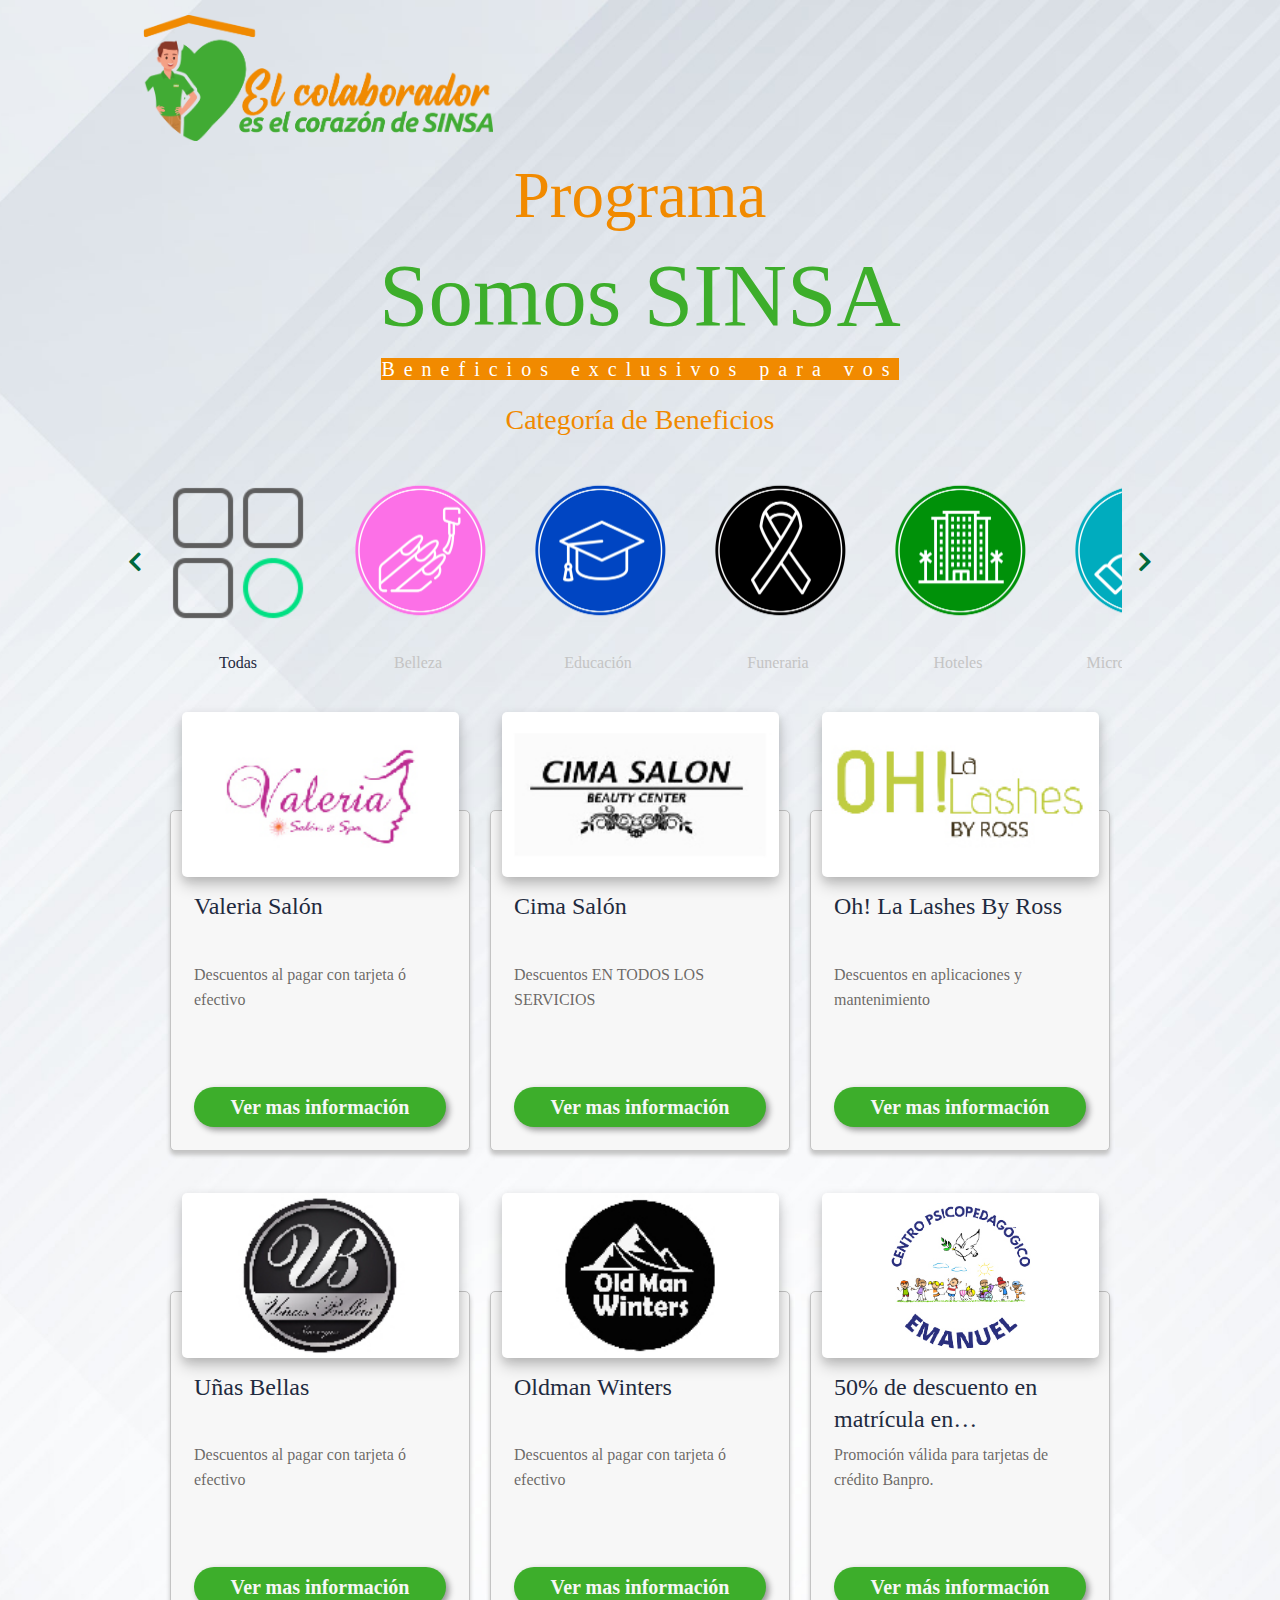
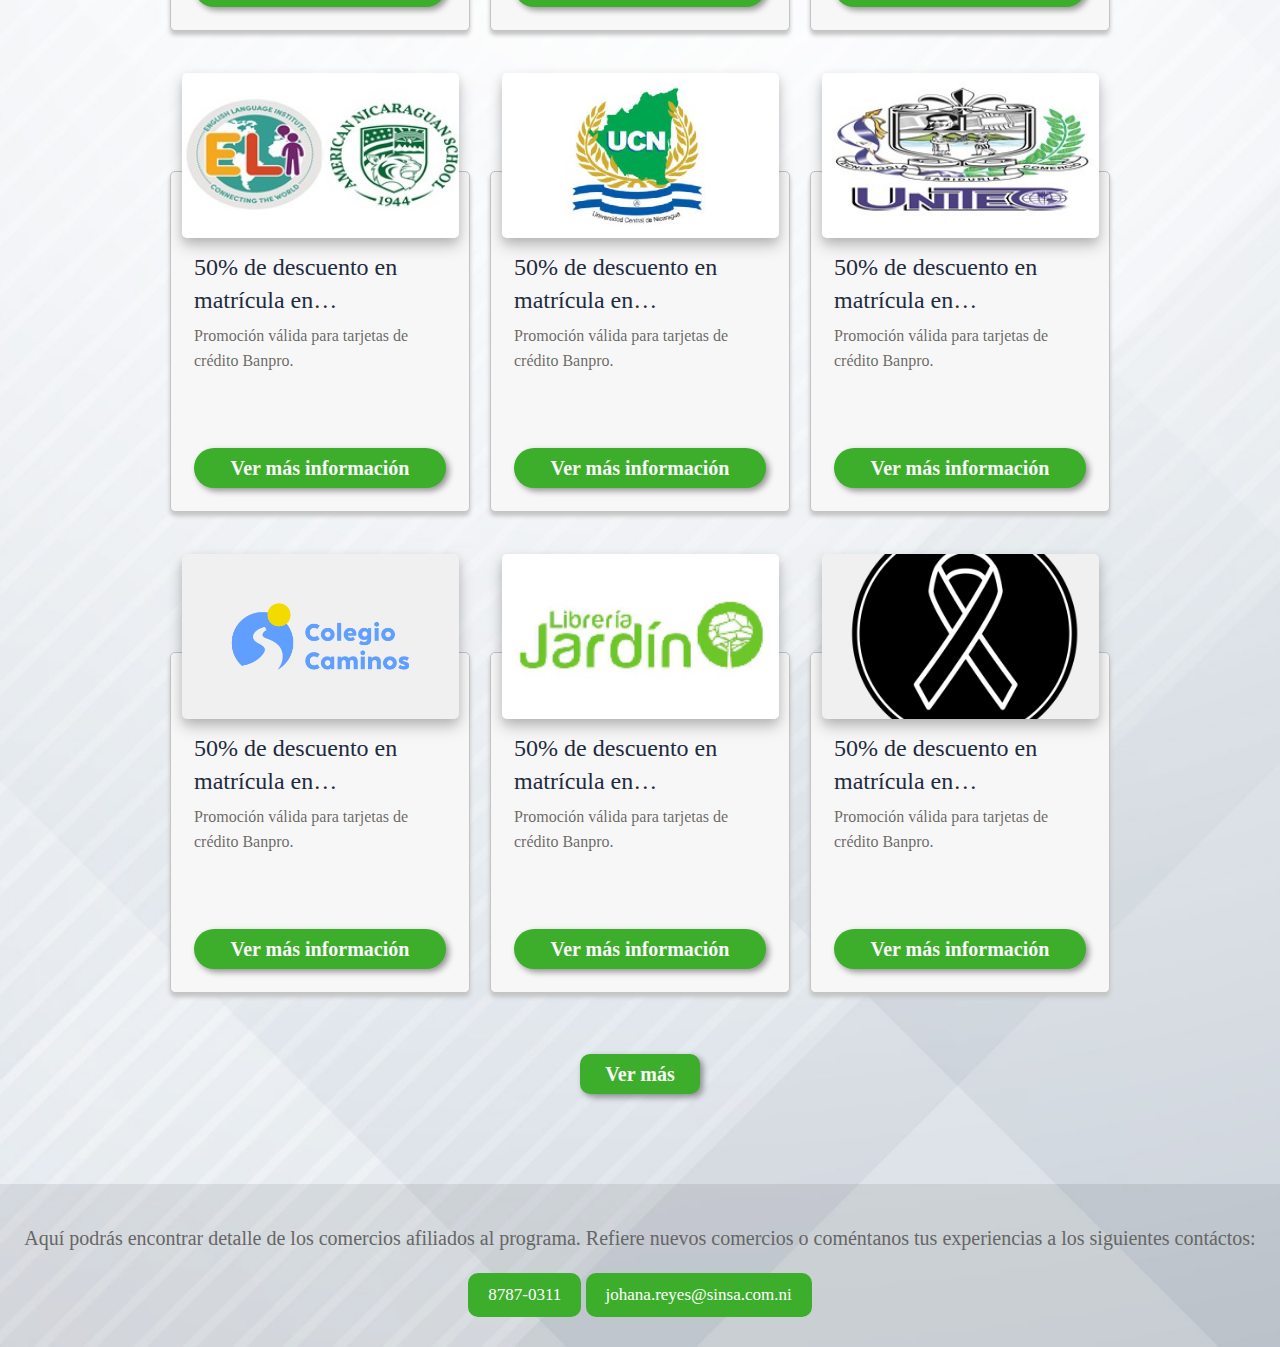
==== commit 6b3bf694: "cuarto avance" ====
--- a/index.html
+++ b/index.html
@@ -16,7 +16,6 @@
     <section class="principal">
         <header>
             <div class="slogan-logo"></div>
-
             <section class="titulo">
                 <h2>Programa</h2>
                 <h1>Somos SINSA</h1>
@@ -27,17 +26,18 @@
         <main>
             <div class="ModuloCardPromociones">
                 <div class="contenedorTabs">
-                    <div class="VerTodas">
-                        <div id="tabPromocion_VerTodas" onclick="cambiarTabPromociones('tabPromocion_VerTodas');"
-                            class="tabPromocion tabActive" imagenActiva="./img/categorias.png"
-                            imagenInactiva="./img/categorias.png">
-                            <img class="img-TabPromocion" src="./img/categorias.png"
-                                alt="iconos-web bicolor promociones" />
-                            <p>Todas</p>
-                        </div>
-                    </div>
+
                     <i onclick="moverCategorias('left');" class="btnFlechaLisatdoCategorias fas fa-chevron-left"></i>
                     <div class="listadoTabs" id="listadoCategoriasPromociones">
+                        <div class="VerTodas">
+                            <div id="tabPromocion_VerTodas" onclick="cambiarTabPromociones('tabPromocion_VerTodas');"
+                                class="tabPromocion tabActive" imagenActiva="./img/categorias.png"
+                                imagenInactiva="./img/categorias.png">
+                                <img class="img-TabPromocion" src="./img/categorias.png"
+                                    alt="iconos-web bicolor promociones" />
+                                <p>Todas</p>
+                            </div>
+                        </div>
                         <div id="tabPromocion_56477" class="tabPromocion"
                             onclick="cambiarTabPromociones('tabPromocion_56477');" imagenActiva="./img/belleza.png"
                             imagenInactiva="./img/belleza.png">
@@ -335,7 +335,7 @@
                         </div>
                         <!--------------------FINAL DE BELLEZA------------------------------------------------------------------------------------------------------------------------->
                         <div class="cardPromocion tabPromocion_VerTodas tabPromocion_56475 visible">
-                            <img class="imgCardPromocion" src="/media/1164119/excellence-global-english.gif?format=webp"
+                            <img class="imgCardPromocion" src="./img/centroemanuel.jpg"
                                 alt="excellence-global-english.gif" />
                             <div class="informacionPromocion">
                                 <div class="tituloCardPromocion">
@@ -344,17 +344,40 @@
                                 <div class="informacionPrevistaCardPromocion">
                                     <p>Promoción válida para tarjetas de crédito Banpro.</p>
                                 </div>
-                                <p class="fechaDisponibilidadCardPromocion">Del 01 de mayo del 2024 al 31 de mayo del
-                                    2024</p>
-                                <a class="enlaceCardPromocion"
-                                    href="/promociones/institucional/descuento-en-excellence-global-english/">Más
-                                    información</a>
-                            </div>
-                        </div>
-
+                                <button class="enlaceCardPromocion" type="button" data-bs-toggle="modal"
+                                    data-bs-target="#exampleModal6">
+                                    Ver más
+                                    información
+                                </button>
+                                <!-- Modal -->
+                                <div class="modal fade" id="exampleModal6" tabindex="-1"
+                                    aria-labelledby="exampleModalLabel" aria-hidden="true">
+                                    <div class="modal-dialog">
+                                        <div class="modal-content">
+                                            <div class="modal-header">
+                                                <h1 class="modal-title fs-5" id="exampleModalLabel">Centro
+                                                    Psicopedagógico Emanuel</h1>
+                                                <button type="button" class="btn-close" data-bs-dismiss="modal"
+                                                    aria-label="Close"></button>
+                                            </div>
+                                            <div class="modal-body">
+                                                <p>20% de descuento por sesión en valoraciones psicologicas y terapia
+                                                    de lenguaje.</p>
+                                                <p>15% de descuento en mensualidad de Guarderia-Ludoteca, reforzamiento
+                                                    escolar, taller para padres de familia, maternal y preescolar</p>
+                                                <p>La matricula de ingreso para el año escolar 2023 cuanta con pagos
+                                                    flexibles de hasta 3 cuotas quincenales.</p>
+                                                <p>10% de descuento en la mensualidad de club infantil sabatino.</p>
+                                                <h5>De Sinsa Design 75vrs abajo, Casa 474. Altamira.</h5>
+                                            </div>
+                                        </div>
+                                    </div>
+                                </div>
+                            </div>
+                        </div>
 
                         <div class="cardPromocion tabPromocion_VerTodas tabPromocion_56475 visible">
-                            <img class="imgCardPromocion" src="/media/1164119/excellence-global-english.gif?format=webp"
+                            <img class="imgCardPromocion" src="./img/colegioamericano.jpg"
                                 alt="excellence-global-english.gif" />
                             <div class="informacionPromocion">
                                 <div class="tituloCardPromocion">
@@ -363,991 +386,2267 @@
                                 <div class="informacionPrevistaCardPromocion">
                                     <p>Promoción válida para tarjetas de crédito Banpro.</p>
                                 </div>
-                                <p class="fechaDisponibilidadCardPromocion">Del 01 de mayo del 2024 al 31 de mayo del
-                                    2024</p>
-                                <a class="enlaceCardPromocion"
-                                    href="/promociones/institucional/descuento-en-excellence-global-english/">Más
-                                    información</a>
+                                <button class="enlaceCardPromocion" type="button" data-bs-toggle="modal"
+                                    data-bs-target="#exampleModal7">
+                                    Ver más
+                                    información
+                                </button>
+                                <!-- Modal -->
+                                <div class="modal fade" id="exampleModal7" tabindex="-1"
+                                    aria-labelledby="exampleModalLabel" aria-hidden="true">
+                                    <div class="modal-dialog">
+                                        <div class="modal-content">
+                                            <div class="modal-header">
+                                                <h1 class="modal-title fs-5" id="exampleModalLabel">Colegio Americano
+                                                </h1>
+                                                <button type="button" class="btn-close" data-bs-dismiss="modal"
+                                                    aria-label="Close"></button>
+                                            </div>
+                                            <div class="modal-body">
+                                                <h3>Programas de Inglés para todas las edades.</h3>
+                                                <h4>Carretera Sur Km 10.5 / Carretera Masaya</h4>
+                                                <h6>No aplica sobre otras promociones</h6>
+                                            </div>
+                                        </div>
+                                    </div>
+                                </div>
                             </div>
                         </div>
 
                         <div class="cardPromocion tabPromocion_VerTodas tabPromocion_56475 visible">
-                            <img class="imgCardPromocion" src="/media/1164272/consume-y-gana.gif?format=webp"
-                                alt="consume-y-gana.gif" />
-                            <div class="informacionPromocion">
-                                <div class="tituloCardPromocion">
-                                    <p>LLEGA A TU META DE CONSUMO Y GANATE UN CERTIFICADO DE HASTA $40 EN PEDIDOS YA</p>
-                                </div>
-                                <div class="informacionPrevistaCardPromocion">
-                                    <p>Promoción válida para tarjetas Walmart Mastercard.</p>
-                                </div>
-                                <p class="fechaDisponibilidadCardPromocion">Del 06 de mayo del 2024 al 05 de junio del
-                                    2024</p>
-                                <a class="enlaceCardPromocion"
-                                    href="/promociones/institucional/llega-a-tu-meta-de-consumo-y-ganate-un-certificado/">Más
-                                    información</a>
-                            </div>
-                        </div>
-
+                            <img class="imgCardPromocion" src="./img/ucn.jpg" alt="excellence-global-english.gif" />
+                            <div class="informacionPromocion">
+                                <div class="tituloCardPromocion">
+                                    <p>50% de descuento en matrícula en EXCELLENCE GLOBAL ENGLISH</p>
+                                </div>
+                                <div class="informacionPrevistaCardPromocion">
+                                    <p>Promoción válida para tarjetas de crédito Banpro.</p>
+                                </div>
+                                <button class="enlaceCardPromocion" type="button" data-bs-toggle="modal"
+                                    data-bs-target="#exampleModal8">
+                                    Ver más
+                                    información
+                                </button>
+                                <!-- Modal -->
+                                <div class="modal fade" id="exampleModal8" tabindex="-1"
+                                    aria-labelledby="exampleModalLabel" aria-hidden="true">
+                                    <div class="modal-dialog">
+                                        <div class="modal-content">
+                                            <div class="modal-header">
+                                                <h1 class="modal-title fs-5" id="exampleModalLabel">Universidad Central
+                                                    de Nicaragua (UCN)</h1>
+                                                <button type="button" class="btn-close" data-bs-dismiss="modal"
+                                                    aria-label="Close"></button>
+                                            </div>
+                                            <div class="modal-body">
+                                                <ul>Te ofrecemos
+                                                    <li>
+                                                        <ul>Descuento en carreras de pregrado:
+                                                            <li>25% En turno matutino</li>
+                                                            <li>20% En turno sabatino y dominical</li>
+                                                        </ul>
+                                                    </li>
+                                                    <li>
+                                                        10% En postgrados y educación continua
+                                                    </li>
+                                                    <li>
+                                                        Campus virtual
+                                                    </li>
+                                                </ul>
+
+                                                <ul>Oferta académica
+                                                    <li>
+                                                        Banca y Finanzas
+                                                    </li>
+                                                    <li>
+                                                        Psicología
+                                                    </li>
+                                                    <li>
+                                                        Derecho
+                                                    </li>
+                                                    <li>
+                                                        Relaciones Internacionales y Comercio Exterior
+                                                    </li>
+                                                    <li>
+                                                        Contabilidad Pública y Auditoria
+                                                    </li>
+                                                    <li>
+                                                        Mercadotecnia
+                                                    </li>
+                                                    <li>
+                                                        Administración de Empresas
+                                                    </li>
+                                                    <li>
+                                                        Administración Turística y Hotelera
+                                                    </li>
+                                                </ul>
+                                                <p>“Presentar carta de colaborador activo y en caso que el alumno
+                                                    beneficiario sea
+                                                    un familiar (hijos, hermanos, nietos y cónyuge), indicar nombre del
+                                                    colaborador,
+                                                    nombre del beneficiario y parentesco del colaborador. Esta carta se
+                                                    solicita en
+                                                    área de nómina.”</p>
+                                                <ul>
+                                                    Para mayor información, se puede comunicar a:
+                                                    <li>8252-3159</li>
+                                                    <li>2279-1160</li>
+                                                    <li>2224-0684</li>
+                                                </ul>
+                                            </div>
+                                        </div>
+                                    </div>
+                                </div>
+                            </div>
+                        </div>
 
                         <div class="cardPromocion tabPromocion_VerTodas tabPromocion_56475 visible">
-                            <img class="imgCardPromocion" src="/media/1164264/remesas-mayo-2024.gif?format=webp"
-                                alt="remesas-mayo-2024.gif" />
-                            <div class="informacionPromocion">
-                                <div class="tituloCardPromocion">
-                                    <p>Celebremos a Mamá</p>
-                                </div>
-                                <div class="informacionPrevistaCardPromocion">
-                                    <p>Reciba y/o retire tu remesa a través de Remesas Xpress Banpro, <span>utilizando
-                                            los Agentes Banpro de tu preferencia.</span></p>
-                                </div>
-                                <p class="fechaDisponibilidadCardPromocion">Del 01 de mayo del 2024 al 31 de mayo del
-                                    2024</p>
-                                <a class="enlaceCardPromocion" href="/promociones/institucional/celebramos-a-mama/">Más
-                                    información</a>
-                            </div>
-                        </div>
-
+                            <img class="imgCardPromocion" src="./img/unitec.jpg" alt="excellence-global-english.gif" />
+                            <div class="informacionPromocion">
+                                <div class="tituloCardPromocion">
+                                    <p>50% de descuento en matrícula en EXCELLENCE GLOBAL ENGLISH</p>
+                                </div>
+                                <div class="informacionPrevistaCardPromocion">
+                                    <p>Promoción válida para tarjetas de crédito Banpro.</p>
+                                </div>
+                                <button class="enlaceCardPromocion" type="button" data-bs-toggle="modal"
+                                    data-bs-target="#exampleModal9">
+                                    Ver más
+                                    información
+                                </button>
+                                <!-- Modal -->
+                                <div class="modal fade" id="exampleModal9" tabindex="-1"
+                                    aria-labelledby="exampleModalLabel" aria-hidden="true">
+                                    <div class="modal-dialog">
+                                        <div class="modal-content">
+                                            <div class="modal-header">
+                                                <h1 class="modal-title fs-5" id="exampleModalLabel">Unitec</h1>
+                                                <button type="button" class="btn-close" data-bs-dismiss="modal"
+                                                    aria-label="Close"></button>
+                                            </div>
+                                            <div class="modal-body">
+                                                <ul>Beneficios
+                                                    <li> Aplica a beca en beneficio del colaborador y cónyuge.</li>
+                                                    <li> Convalidaciones gratis para segunda carrera o continuacion de
+                                                        estudios.</li>
+                                                    <li> 50% de descuento en matrícula para nuevo ingreso.</li>
+                                                    <li> Becas por rendimineto académico de los hijos y familiares de
+                                                        los colaboradores.</li>
+                                                </ul>
+                                                <h6>*No aplica para estudiantes activos o retirados de UNITEC.</h6>
+                                                <h6>*Presentar carta para inscripcion. Esta carta se solicita al área de
+                                                    nómina SINSA.</h6>
+                                            </div>
+                                        </div>
+                                    </div>
+                                </div>
+                            </div>
+                        </div>
 
                         <div class="cardPromocion tabPromocion_VerTodas tabPromocion_56475 visible">
-                            <img class="imgCardPromocion" src="/media/1164074/experiencia_promerica.gif?format=webp"
-                                alt="experiencia promerica.gif" />
-                            <div class="informacionPromocion">
-                                <div class="tituloCardPromocion">
-                                    <p>VIVE LA EXPERIENCIA PROMERICA EN LA FINAL DE MIAMI</p>
-                                </div>
-                                <div class="informacionPrevistaCardPromocion">
-                                    <p>Promoción válida para tarjetas crédito y débito Banpro.</p>
-                                </div>
-                                <p class="fechaDisponibilidadCardPromocion">Del 15 de febrero del 2024 al 15 de mayo del
-                                    2024</p>
-                                <a class="enlaceCardPromocion"
-                                    href="/promociones/institucional/vive-la-experiencia-promerica/">Más información</a>
-                            </div>
-                        </div>
-
+                            <img class="imgCardPromocion" src="./img/colegiocaminos.png"
+                                alt="excellence-global-english.gif" />
+                            <div class="informacionPromocion">
+                                <div class="tituloCardPromocion">
+                                    <p>50% de descuento en matrícula en EXCELLENCE GLOBAL ENGLISH</p>
+                                </div>
+                                <div class="informacionPrevistaCardPromocion">
+                                    <p>Promoción válida para tarjetas de crédito Banpro.</p>
+                                </div>
+                                <button class="enlaceCardPromocion" type="button" data-bs-toggle="modal"
+                                    data-bs-target="#exampleModal10">
+                                    Ver más
+                                    información
+                                </button>
+                                <!-- Modal -->
+                                <div class="modal fade" id="exampleModal10" tabindex="-1"
+                                    aria-labelledby="exampleModalLabel" aria-hidden="true">
+                                    <div class="modal-dialog">
+                                        <div class="modal-content">
+                                            <div class="modal-header">
+                                                <h1 class="modal-title fs-5" id="exampleModalLabel">Colegio Caminos
+                                                </h1>
+                                                <button type="button" class="btn-close" data-bs-dismiss="modal"
+                                                    aria-label="Close"></button>
+                                            </div>
+                                            <div class="modal-body">
+                                                <h4>Beca del 15% en matrícula</h4>
+                                                <h4>Beca del 20% en colegiatura</h4>
+                                                <h4>Descuento adicional variable a partir del segundo hijo desde un 10%
+                                                    al 20%</h4>
+                                                <p>Club Terraza 2.5 Km al sur. Mano Derecha, Managua, Nicaragua.
+                                                    <br>2278 4738 <br>5781 8902
+                                                </p>
+                                            </div>
+                                        </div>
+                                    </div>
+                                </div>
+                            </div>
+                        </div>
 
                         <div class="cardPromocion tabPromocion_VerTodas tabPromocion_56475 visible">
-                            <img class="imgCardPromocion" src="/media/1163955/bono_uno_visa.gif?format=webp"
-                                alt="bono uno visa.gif" />
-                            <div class="informacionPromocion">
-                                <div class="tituloCardPromocion">
-                                    <p>BONO C$400.00 DE BIENVENIDA UNO VISA</p>
-                                </div>
-                                <div class="informacionPrevistaCardPromocion">
-                                    <p>Promoción válida para tarjetas Uno Visa.</p>
-                                </div>
-                                <p class="fechaDisponibilidadCardPromocion">Indefinida.</p>
-                                <a class="enlaceCardPromocion"
-                                    href="/promociones/institucional/bono-bienvenida-uno-visa/">Más información</a>
-                            </div>
-                        </div>
-
-
+                            <img class="imgCardPromocion" src="./img/libreriajardin.jpg"
+                                alt="excellence-global-english.gif" />
+                            <div class="informacionPromocion">
+                                <div class="tituloCardPromocion">
+                                    <p>50% de descuento en matrícula en EXCELLENCE GLOBAL ENGLISH</p>
+                                </div>
+                                <div class="informacionPrevistaCardPromocion">
+                                    <p>Promoción válida para tarjetas de crédito Banpro.</p>
+                                </div>
+                                <button class="enlaceCardPromocion" type="button" data-bs-toggle="modal"
+                                    data-bs-target="#exampleModal11">
+                                    Ver más
+                                    información
+                                </button>
+                                <!-- Modal -->
+                                <div class="modal fade" id="exampleModal11" tabindex="-1"
+                                    aria-labelledby="exampleModalLabel" aria-hidden="true">
+                                    <div class="modal-dialog">
+                                        <div class="modal-content">
+                                            <div class="modal-header">
+                                                <h1 class="modal-title fs-5" id="exampleModalLabel">Librería Jardín
+                                                </h1>
+                                                <button type="button" class="btn-close" data-bs-dismiss="modal"
+                                                    aria-label="Close"></button>
+                                            </div>
+                                            <div class="modal-body">
+                                                <h3>Temporada escolar en compras de contado y crédito:
+                                                    Del 2 de enero al 16 de febrero 2024</h3>
+                                                <h4>15% de descuento en productos escolares.</h4>
+                                                <h4>20% de descuento en mochilas y loncheras escolares.
+                                                </h4>
+                                                <h4>Del 17 de febrero al 31 de diciembre 2024
+                                                    10% de descuento en compras en productos escolares.
+                                                </h4>
+                                                <p>Sucursales: Altamira, Multicentro Las Américas, Metrocentro,
+                                                    Uniplaza Veracruz, Plaza España y Carretera Norte.</p>
+                                            </div>
+                                        </div>
+                                    </div>
+                                </div>
+                            </div>
+                        </div>
+                        <!--------------------FINAL DE EDUCACION------------------------------------------------------------------------------------------------------------------------->
                         <div class="cardPromocion tabPromocion_VerTodas tabPromocion_56479 visible">
-                            <img class="imgCardPromocion" src="/media/1164257/restaurantes.gif?format=webp"
-                                alt="restaurantes.gif" />
-                            <div class="informacionPromocion">
-                                <div class="tituloCardPromocion">
-                                    <p>-40% de descuento en restaurantes seleccionados los jueves de mayo 2024</p>
+                            <img class="imgCardPromocion" src="./img/funeraria.png"
+                                alt="excellence-global-english.gif" />
+                            <div class="informacionPromocion">
+                                <div class="tituloCardPromocion">
+                                    <p>50% de descuento en matrícula en EXCELLENCE GLOBAL ENGLISH</p>
                                 </div>
                                 <div class="informacionPrevistaCardPromocion">
                                     <p>Promoción válida para tarjetas de crédito Banpro.</p>
                                 </div>
-                                <p class="fechaDisponibilidadCardPromocion">Los jueves de mayo 2024</p>
-                                <a class="enlaceCardPromocion"
-                                    href="/promociones/restaurantes/descuento-en-restaurantes-seleccionados-mayo-2024/">Más
-                                    información</a>
-                            </div>
-                        </div>
-
-
+                                <button class="enlaceCardPromocion" type="button" data-bs-toggle="modal"
+                                    data-bs-target="#exampleModal12">
+                                    Ver más
+                                    información
+                                </button>
+                                <!-- Modal -->
+                                <div class="modal fade" id="exampleModal12" tabindex="-1"
+                                    aria-labelledby="exampleModalLabel" aria-hidden="true">
+                                    <div class="modal-dialog">
+                                        <div class="modal-content">
+                                            <div class="modal-header">
+                                                <h1 class="modal-title fs-5" id="exampleModalLabel">Funeraria Heráldica
+                                                </h1>
+                                                <button type="button" class="btn-close" data-bs-dismiss="modal"
+                                                    aria-label="Close"></button>
+                                            </div>
+                                            <div class="modal-body">
+                                                <ul>
+                                                    Beneficios:
+                                                    <li>Ataúd según elección</li>
+                                                    <li>
+                                                        <ul>
+                                                            Capilla de velación a domicilio
+                                                            <li>Respaldo con su respectiva cortina</li>
+                                                            <li>Dos candelabros iluminados</li>
+                                                            <li>Crucifijo</li>
+                                                            <li>Descanso o porta ataúd</li>
+                                                        </ul>
+                                                    </li>
+                                                    <li>Un libro de condolencias con logotipo de Heráldica
+                                                    </li>
+                                                    <li>Servicio de carro o carroza fúnebre en el área de cobertura
+                                                        siendo los cementerios locales en Ma- nagua, y cabeceras
+                                                        departamentales de León y Chinandega, lo cual comprende desde su
+                                                        casa de
+                                                        habitación hacia la iglesia, misa o culto, luego hacia el
+                                                        cementerio.
+                                                    </li>
+                                                </ul>
+                                            </div>
+                                        </div>
+                                    </div>
+                                </div>
+                            </div>
+                        </div>
+                        <!--------------------FINAL DE FUNERARIA------------------------------------------------------------------------------------------------------------------------->
                         <div class="cardPromocion tabPromocion_VerTodas tabPromocion_56474 ">
-                            <img class="imgCardPromocion" src="/media/1164289/visual-pereira-mayo2024.gif?format=webp"
-                                alt="visual-pereira-mayo2024.gif" />
-                            <div class="informacionPromocion">
-                                <div class="tituloCardPromocion">
-                                    <p>-30% descuento en Centro Visual Pereira</p>
-                                </div>
-                                <div class="informacionPrevistaCardPromocion">
-                                    <p>Promoción válida al pagar con tarjetas de crédito y débito Banpro.</p>
-                                </div>
-                                <p class="fechaDisponibilidadCardPromocion">Del 01 de mayo del 2024 al 31 de mayo del
-                                    2024</p>
-                                <a class="enlaceCardPromocion"
-                                    href="/promociones/salud/descuento-en-centro-visual-pereira/">Más información</a>
-                            </div>
-                        </div>
-
+                            <img class="imgCardPromocion" src="./img/hotelboutiqueadela.jpg"
+                                alt="excellence-global-english.gif" />
+                            <div class="informacionPromocion">
+                                <div class="tituloCardPromocion">
+                                    <p>50% de descuento en matrícula en EXCELLENCE GLOBAL ENGLISH</p>
+                                </div>
+                                <div class="informacionPrevistaCardPromocion">
+                                    <p>Promoción válida para tarjetas de crédito Banpro.</p>
+                                </div>
+                                <button class="enlaceCardPromocion" type="button" data-bs-toggle="modal"
+                                    data-bs-target="#exampleModal13">
+                                    Ver más
+                                    información
+                                </button>
+                                <!-- Modal -->
+                                <div class="modal fade" id="exampleModal13" tabindex="-1"
+                                    aria-labelledby="exampleModalLabel" aria-hidden="true">
+                                    <div class="modal-dialog">
+                                        <div class="modal-content">
+                                            <div class="modal-header">
+                                                <h1 class="modal-title fs-5" id="exampleModalLabel">Hotel Boutique Adela
+                                                </h1>
+                                                <button type="button" class="btn-close" data-bs-dismiss="modal"
+                                                    aria-label="Close"></button>
+                                            </div>
+                                            <div class="modal-body">
+                                                <ul>
+                                                    Tarifas especiales en alojamiento exclusivo para dos personas
+                                                    <li>
+                                                        <ul>
+                                                            Habitación Classic
+                                                            <li>Cama King Size ó 2 Camas Queen Size</li>
+                                                            <li>Desayunos Incluidos (1 tipo de desayuno)</li>
+                                                            <li>Incluye almuerzo y Cena</li>
+                                                            Tarifa U$125.00 por noche
+                                                        </ul>
+                                                    </li>
+                                                    <li>
+                                                        <ul>
+                                                            Habitación Suite
+                                                            <li>Cama King Size ó 2 Camas Queen Size</li>
+                                                            <li>Incluye Desayuno</li>
+                                                            <li>Masajes relajantes</li>
+                                                            Tarifa U$130.00 por noche
+                                                        </ul>
+                                                    </li>
+                                                </ul>
+                                                <p>15% Descuento en tarifas de eventos especiales con capacidad de hasta
+                                                    100 personas.</p>
+                                            </div>
+                                        </div>
+                                    </div>
+                                </div>
+                            </div>
+                        </div>
 
                         <div class="cardPromocion tabPromocion_VerTodas tabPromocion_56474 ">
-                            <img class="imgCardPromocion" src="/media/1164270/farmacia_mayo_2024.gif?format=webp"
-                                alt="farmacia mayo 2024.gif" />
-                            <div class="informacionPromocion">
-                                <div class="tituloCardPromocion">
-                                    <p>25% DE DESCUENTO EN FARMACIAS MEDCO Y XOLOTLÁN</p>
-                                </div>
-                                <div class="informacionPrevistaCardPromocion">
-                                    <p>Promoción válida para tarjetas de crédito Banpro.</p>
-                                </div>
-                                <p class="fechaDisponibilidadCardPromocion">Los lunes de mayo 2024</p>
-                                <a class="enlaceCardPromocion"
-                                    href="/promociones/salud/descuento-en-farmacias-mayo-2024/">Más información</a>
-                            </div>
-                        </div>
-
-
+                            <img class="imgCardPromocion" src="./img/lahacienda.jpg"
+                                alt="excellence-global-english.gif" />
+                            <div class="informacionPromocion">
+                                <div class="tituloCardPromocion">
+                                    <p>Restaurante Steak & Wine House-La Hacienda </p>
+                                </div>
+                                <div class="informacionPrevistaCardPromocion">
+                                    <p>Aplica en pagos en efectivo.
+                                        Pagos con tarjeta C/D aplicara únicamente el 5% de descuento.</p>
+                                </div>
+                                <button class="enlaceCardPromocion" type="button" data-bs-toggle="modal"
+                                    data-bs-target="#exampleModal14">
+                                    Ver más
+                                    información
+                                </button>
+                                <!-- Modal -->
+                                <div class="modal fade" id="exampleModal14" tabindex="-1"
+                                    aria-labelledby="exampleModalLabel" aria-hidden="true">
+                                    <div class="modal-dialog">
+                                        <div class="modal-content">
+                                            <div class="modal-header">
+                                                <h1 class="modal-title fs-5" id="exampleModalLabel">La Hacienda
+                                                </h1>
+                                                <button type="button" class="btn-close" data-bs-dismiss="modal"
+                                                    aria-label="Close"></button>
+                                            </div>
+                                            <div class="modal-body">
+                                                <ul>
+                                                    Beneficios:
+                                                    <li>
+                                                        <ul>
+                                                            5% Descuento
+                                                            <li>En servicio de desayunos buffet</li>
+                                                        </ul>
+                                                    </li>
+                                                    <li>
+                                                        <ul>
+                                                            10% Descuento
+                                                            <li>Consumo de comidas del Restaurante.</li>
+                                                            <li>Bebidas alcohólicas y no alcohólicas.</li>
+                                                            <li>Licores para llevar</li>
+                                                            <li>Servicios de alojamiento (Hotel).</li>
+                                                        </ul>
+                                                    </li>
+                                                </ul>
+                                            </div>
+                                        </div>
+                                    </div>
+                                </div>
+                            </div>
+                        </div>
+
+                        <div class="cardPromocion tabPromocion_VerTodas tabPromocion_56474 ">
+                            <img class="imgCardPromocion" src="./img/vulcano.jpg" alt="excellence-global-english.gif" />
+                            <div class="informacionPromocion">
+                                <div class="tituloCardPromocion">
+                                    <p>Beneficios para colaboradores de SINSA y
+                                        su familia</p>
+                                </div>
+                                <div class="informacionPrevistaCardPromocion">
+                                    <p>De la puma Nindiri, 150 metros al sur..</p>
+                                </div>
+                                <button class="enlaceCardPromocion" type="button" data-bs-toggle="modal"
+                                    data-bs-target="#exampleModal15">
+                                    Ver más
+                                    información
+                                </button>
+                                <!-- Modal -->
+                                <div class="modal fade" id="exampleModal15" tabindex="-1"
+                                    aria-labelledby="exampleModalLabel" aria-hidden="true">
+                                    <div class="modal-dialog">
+                                        <div class="modal-content">
+                                            <div class="modal-header">
+                                                <h1 class="modal-title fs-5" id="exampleModalLabel">Vulcano
+                                                </h1>
+                                                <button type="button" class="btn-close" data-bs-dismiss="modal"
+                                                    aria-label="Close"></button>
+                                            </div>
+                                            <div class="modal-body">
+                                                <ul>
+                                                    Beneficios para colaboradores de SINSA y
+                                                    su familia:
+                                                    <li>10% de descuento en todo el menú regular.
+                                                    </li>
+                                                    <li>15% de descuento por habitación, costo por noche
+                                                        (Máximo para dos personas)</li>
+                                                    <li>15% de descuento en Room Pass en precio regular</li>
+                                                    <li>15% de descuento en eventos personales de los
+                                                        colaboradores.
+                                                    </li>
+                                                </ul>
+                                                <ul>
+                                                    Beneficios para la empresa
+                                                    <li>20% de descuento sobre precio regular en hospedaje
+                                                        para personal de la empresa que por motivo laboral
+                                                        deba hospedarse en la zona (No incluye desayuno)</li>
+                                                    <li> 15% de descuento para eventos realizado por la empresa
+                                                        como capacitaciones, talleres, seminarios y reuniones.</li>
+
+                                                </ul>
+                                                <ul>
+                                                    Restricciones:
+                                                    <li>Los descuentos no aplican con otras promociones
+                                                        activas.</li>
+                                                    <li> Mínimo de consumo U$10.00 por persona, cualquier día
+                                                        de la semana.</li>
+                                                    <li>Crucifijo</li>
+                                                    <li>Descanso o porta ataúd</li>
+                                                    <li>Respaldo con su respectiva cortina</li>
+                                                    <li>Dos candelabros iluminados</li>
+                                                    <li>Crucifijo</li>
+                                                </ul>
+                                            </div>
+                                        </div>
+                                    </div>
+                                </div>
+                            </div>
+                        </div>
+                        <!--------------------FINAL DE HOTELES------------------------------------------------------------------------------------------------------------------------->
                         <div class="cardPromocion tabPromocion_VerTodas tabPromocion_56483 ">
-                            <img class="imgCardPromocion" src="/media/1164271/10_ahorro_uno_visa.gif?format=webp"
-                                alt="10 ahorro uno visa.gif" />
-                            <div class="informacionPromocion">
-                                <div class="tituloCardPromocion">
-                                    <p>Martes full -10% EN GASOLINERAS UNO</p>
-                                </div>
-                                <div class="informacionPrevistaCardPromocion">
-                                    <p>Promoción exclusiva para tarjetas de crédito UNO VISA.</p>
-                                </div>
-                                <p class="fechaDisponibilidadCardPromocion">V&#225;lido los martes de mayo y junio de
-                                    2024.</p>
-                                <a class="enlaceCardPromocion"
-                                    href="/promociones/vehiculos/descuento-10-en-gasolineras-uno/">Más información</a>
-                            </div>
-                        </div>
-
-
-                        <div class="cardPromocion tabPromocion_VerTodas tabPromocion_56483 ">
-                            <img class="imgCardPromocion" src="/media/1164231/payless_car_rental.gif?format=webp"
-                                alt="payless car rental.gif" />
-                            <div class="informacionPromocion">
-                                <div class="tituloCardPromocion">
-                                    <p>20% descuento en CAR RENTAL PAYLESS</p>
-                                </div>
-                                <div class="informacionPrevistaCardPromocion">
-                                    <p>Promoción válida para tarjetas de crédito y débito Banpro.</p>
-                                </div>
-                                <p class="fechaDisponibilidadCardPromocion">Del 15 de abril del 2024 al 30 de mayo del
-                                    2024</p>
-                                <a class="enlaceCardPromocion" href="/promociones/vehiculos/car-rental-payless/">Más
-                                    información</a>
-                            </div>
-                        </div>
-
-
-                        <div class="cardPromocion tabPromocion_VerTodas tabPromocion_56483 ">
-                            <img class="imgCardPromocion" src="/media/1164110/sinsa.gif?format=webp" alt="sinsa.gif" />
-                            <div class="informacionPromocion">
-                                <div class="tituloCardPromocion">
-                                    <p>-20% DESCUENTO EN BATERIAS SELECCIONADAS EN SINSA</p>
-                                </div>
-                                <div class="informacionPrevistaCardPromocion">
-                                    <p>Promoción válida al pagar con tarjeta UNO VISA.</p>
-                                </div>
-                                <p class="fechaDisponibilidadCardPromocion">Del 04 de marzo del 2024 al 31 de julio del
-                                    2024</p>
-                                <a class="enlaceCardPromocion"
-                                    href="/promociones/vehiculos/descuento-baterias-seleccionadas-en-sinsa/">Más
-                                    información</a>
-                            </div>
-                        </div>
-
-
+                            <img class="imgCardPromocion" src="./img/credex.jpg" alt="excellence-global-english.gif" />
+                            <div class="informacionPromocion">
+                                <div class="tituloCardPromocion">
+                                    <p>Queremos que sonrias</p>
+                                </div>
+                                <div class="informacionPrevistaCardPromocion">
+                                    <p>Los beneficios credex para colaborador de SINSA</p>
+                                </div>
+                                <button class="enlaceCardPromocion" type="button" data-bs-toggle="modal"
+                                    data-bs-target="#exampleModal16">
+                                    Ver más
+                                    información
+                                </button>
+                                <!-- Modal -->
+                                <div class="modal fade" id="exampleModal16" tabindex="-1"
+                                    aria-labelledby="exampleModalLabel" aria-hidden="true">
+                                    <div class="modal-dialog">
+                                        <div class="modal-content">
+                                            <div class="modal-header">
+                                                <h1 class="modal-title fs-5" id="exampleModalLabel">Vulcano
+                                                </h1>
+                                                <button type="button" class="btn-close" data-bs-dismiss="modal"
+                                                    aria-label="Close"></button>
+                                            </div>
+                                            <div class="modal-body">
+                                                <ul>
+                                                    Compras en SINSA:
+                                                    <li>Compras con 0% de interés a plazo de 2, 3 y 6 meses.</li>
+                                                    <li>Plazos desde 9 hasta 48 meses con tasas de interes
+                                                        preferenciales</li>
+
+                                                </ul>
+                                                <ul>
+                                                    Desembolso en efectivo:
+                                                    <li>Plazos desde 3 hasta 48 meses con tasas de interés
+                                                        preferenciales.</li>
+                                                </ul>
+                                                <ul>
+                                                    Compras en comercios afiliados:
+                                                    <li>Compras con 0% de interés a plazo de 3 meses.</li>
+                                                </ul>
+                                            </div>
+                                        </div>
+                                    </div>
+                                </div>
+                            </div>
+                        </div>
+                        <!--------------------FINAL DE MICROFINANCIERA------------------------------------------------------------------------------------------------------------------------->
                         <div class="cardPromocion tabPromocion_VerTodas tabPromocion_56480 ">
-                            <img class="imgCardPromocion" src="/media/1164268/viaje-a-roatan.gif?format=webp"
-                                alt="viaje-a-roatan.gif" />
-                            <div class="informacionPromocion">
-                                <div class="tituloCardPromocion">
-                                    <p>GÁNATE UN VIAJE DOBLE CON TODO INCLUIDO A ROATÁN</p>
-                                </div>
-                                <div class="informacionPrevistaCardPromocion">
-                                    <p>Promoción válida para tarjeta de crédito de marca Visa Banpro. </p>
-                                </div>
-                                <p class="fechaDisponibilidadCardPromocion">Del 02 de mayo del 2024 al 13 de junio del
-                                    2024</p>
-                                <a class="enlaceCardPromocion"
-                                    href="/promociones/viajes/ganate-un-viaje-doble-con-todo-incluido-a-roatan/">Más
-                                    información</a>
-                            </div>
-                        </div>
-
+                            <img class="imgCardPromocion" src="./img/americandonuts.jpg"
+                                alt="excellence-global-english.gif" />
+                            <div class="informacionPromocion">
+                                <div class="tituloCardPromocion">
+                                    <p>10% de Descuento</p>
+                                </div>
+                                <div class="informacionPrevistaCardPromocion">
+
+                                </div>
+                                <button class="enlaceCardPromocion" type="button" data-bs-toggle="modal"
+                                    data-bs-target="#exampleModal17">
+                                    Ver más
+                                    información
+                                </button>
+                                <!-- Modal -->
+                                <div class="modal fade" id="exampleModal17" tabindex="-1"
+                                    aria-labelledby="exampleModalLabel" aria-hidden="true">
+                                    <div class="modal-dialog">
+                                        <div class="modal-content">
+                                            <div class="modal-header">
+                                                <h1 class="modal-title fs-5" id="exampleModalLabel">American Donuts
+                                                </h1>
+                                                <button type="button" class="btn-close" data-bs-dismiss="modal"
+                                                    aria-label="Close"></button>
+                                            </div>
+                                            <div class="modal-body">
+                                                <ul>
+                                                    Sucursales
+                                                    <li>Ciudad Jardin</li>
+                                                    <li>Metrocentro</li>
+                                                    <li>Carretera a Masaya</li>
+                                                    <li>Multicentro las Américas</li>
+                                                </ul>
+                                                <p>*No Aplica sobre productos en promoción</p>
+                                            </div>
+                                        </div>
+                                    </div>
+                                </div>
+                            </div>
+                        </div>
 
                         <div class="cardPromocion tabPromocion_VerTodas tabPromocion_56480 ">
-                            <img class="imgCardPromocion" src="/media/1164262/spirit.gif?format=webp"
-                                alt="spirit.gif" />
-                            <div class="informacionPromocion">
-                                <div class="tituloCardPromocion">
-                                    <p><strong>RECIBE DOBLE BONO DE BIENVENIDA AL ACTIVAR TU TARJETA SPIRIT
-                                            MASTERCARD</strong></p>
-                                </div>
-                                <div class="informacionPrevistaCardPromocion">
-                                    <p>Promoción válida para tarjetas de Crédito Spirit Mastercard.</p>
-                                </div>
-                                <p class="fechaDisponibilidadCardPromocion">Del 01 de mayo del 2024 al 31 de mayo del
-                                    2024</p>
-                                <a class="enlaceCardPromocion"
-                                    href="/promociones/viajes/doble-bono-de-bienvenida-spirit/">Más información</a>
-                            </div>
-                        </div>
-
-
+                            <img class="imgCardPromocion" src="./img/papajohns.jpg"
+                                alt="excellence-global-english.gif" />
+                            <div class="informacionPromocion">
+                                <div class="tituloCardPromocion">
+                                    <p>Mejores ingredientes. Mejor Pizza</p>
+                                </div>
+                                <div class="informacionPrevistaCardPromocion">
+                                    <p>10% Ahorro en compras</p>
+                                </div>
+                                <button class="enlaceCardPromocion" type="button" data-bs-toggle="modal"
+                                    data-bs-target="#exampleModal18">
+                                    Ver más
+                                    información
+                                </button>
+                                <!-- Modal -->
+                                <div class="modal fade" id="exampleModal18" tabindex="-1"
+                                    aria-labelledby="exampleModalLabel" aria-hidden="true">
+                                    <div class="modal-dialog">
+                                        <div class="modal-content">
+                                            <div class="modal-header">
+                                                <h1 class="modal-title fs-5" id="exampleModalLabel">Papajohns
+                                                </h1>
+                                                <button type="button" class="btn-close" data-bs-dismiss="modal"
+                                                    aria-label="Close"></button>
+                                            </div>
+                                            <div class="modal-body">
+                                                <ul>
+                                                    Surcursales
+                                                    <li>Km28 Carretera Masaya, contiguo a pollos Narcys</li>
+                                                    <li>Km 7.5 carretera Sur UNI Plaza Sur</li>
+                                                    <li>Km 13 carretera a Masaya centro corporativos ENTHEOS, Galeria
+                                                        Santo Domingo.</li>
+                                                </ul>
+                                                <p>No aplica en Delivery</p>
+                                            </div>
+
+                                        </div>
+                                    </div>
+                                </div>
+                            </div>
+                        </div>
+
+                        <div class="cardPromocion tabPromocion_VerTodas tabPromocion_56480 ">
+                            <img class="imgCardPromocion" src="./img/fortheloveofpizza.jpg"
+                                alt="excellence-global-english.gif" />
+                            <div class="informacionPromocion">
+                                <div class="tituloCardPromocion">
+                                    <p>10% Ahorro en todos los productos</p>
+                                </div>
+                                <div class="informacionPrevistaCardPromocion">
+                                    <p>Los beneficios para colaborador de SINSA</p>
+                                </div>
+                                <button class="enlaceCardPromocion" type="button" data-bs-toggle="modal"
+                                    data-bs-target="#exampleModal19">
+                                    Ver más
+                                    información
+                                </button>
+                                <!-- Modal -->
+                                <div class="modal fade" id="exampleModal19" tabindex="-1"
+                                    aria-labelledby="exampleModalLabel" aria-hidden="true">
+                                    <div class="modal-dialog">
+                                        <div class="modal-content">
+                                            <div class="modal-header">
+                                                <h1 class="modal-title fs-5" id="exampleModalLabel">For the love of
+                                                    Pizza
+                                                </h1>
+                                                <button type="button" class="btn-close" data-bs-dismiss="modal"
+                                                    aria-label="Close"></button>
+                                            </div>
+                                            <div class="modal-body">
+                                                <p>Suscríbete a nuestro Hut Club, ingresando a: www.pizzahutclub.com
+                                                    Visítanos con mínimo de 4 amigos: Gratis segunda pizza familiar
+                                                    jamón o peperoni al
+                                                    comprar paquete fiesta de sabores (Suprema).</p>
+                                                <ul>
+                                                    Válido para todas las sucursales ubicadas en:
+                                                    <li>
+                                                        Managua
+                                                    </li>
+                                                    <li>
+                                                        Masaya
+                                                    </li>
+                                                    <li>
+                                                        León
+                                                    </li>
+                                                    <li>
+                                                        Chinandega
+                                                    </li>
+                                                    <li>
+                                                        Estelí
+                                                    </li>
+                                                    Aplican restricciones
+                                                </ul>
+                                            </div>
+                                        </div>
+                                    </div>
+                                </div>
+                            </div>
+                        </div>
+
+                        <div class="cardPromocion tabPromocion_VerTodas tabPromocion_56480 ">
+                            <img class="imgCardPromocion" src="./img/newyork.jpg" alt="excellence-global-english.gif" />
+                            <div class="informacionPromocion">
+                                <div class="tituloCardPromocion">
+                                    <p>10% y 20% de descuentos</p>
+                                </div>
+                                <div class="informacionPrevistaCardPromocion">
+                                    <p>Km 8 Carretera a Masaya, 3 cuadras arriba Uniplaza Las Colinas módulo 3</p>
+                                </div>
+                                <button class="enlaceCardPromocion" type="button" data-bs-toggle="modal"
+                                    data-bs-target="#exampleModal20">
+                                    Ver más
+                                    información
+                                </button>
+                                <!-- Modal -->
+                                <div class="modal fade" id="exampleModal20" tabindex="-1"
+                                    aria-labelledby="exampleModalLabel" aria-hidden="true">
+                                    <div class="modal-dialog">
+                                        <div class="modal-content">
+                                            <div class="modal-header">
+                                                <h1 class="modal-title fs-5" id="exampleModalLabel">New York Pizza
+                                                </h1>
+                                                <button type="button" class="btn-close" data-bs-dismiss="modal"
+                                                    aria-label="Close"></button>
+                                            </div>
+                                            <div class="modal-body">
+                                                <p>10% Descuento en el monto de la factura
+                                                    en comida, pizzas, cheese sticks, y
+                                                    postres elaborados por el comercio
+                                                </p>
+                                                <p>20% Descuento en hora de almuerzo
+                                                    en horario de
+                                                    lunes a viernes de
+                                                    11:30 a.m - 2:30 p.m.
+                                                </p>
+                                                <p>
+                                                    Beneficios adicionales:
+                                                </p>
+                                                <p>
+                                                    Método de pago en efectivo, tarjetas débito y/o crédito.
+                                                </p>
+                                                <ul>
+                                                    Restricción:
+                                                    <li>El descuento no aplica en bebidas, promociones vigentes,
+                                                        certificados de regalo.
+                                                        El delivery tiene costo adicional.</li>
+                                                </ul>
+                                            </div>
+                                        </div>
+                                    </div>
+                                </div>
+                            </div>
+                        </div>
+
+                        <div class="cardPromocion tabPromocion_VerTodas tabPromocion_56480 ">
+                            <img class="imgCardPromocion" src="./img/pollosnarcy.jpg"
+                                alt="excellence-global-english.gif" />
+                            <div class="informacionPromocion">
+                                <div class="tituloCardPromocion">
+                                    <p>10% de Descuento</p>
+                                </div>
+                                <div class="informacionPrevistaCardPromocion">
+                                    <p>Km 28 Carretera Masaya</p>
+                                </div>
+                                <button class="enlaceCardPromocion" type="button" data-bs-toggle="modal"
+                                    data-bs-target="#exampleModal21">
+                                    Ver más
+                                    información
+                                </button>
+                                <!-- Modal -->
+                                <div class="modal fade" id="exampleModal21" tabindex="-1"
+                                    aria-labelledby="exampleModalLabel" aria-hidden="true">
+                                    <div class="modal-dialog">
+                                        <div class="modal-content">
+                                            <div class="modal-header">
+                                                <h1 class="modal-title fs-5" id="exampleModalLabel">Pollos Narcy's</h1>
+                                                <button type="button" class="btn-close" data-bs-dismiss="modal"
+                                                    aria-label="Close"></button>
+                                            </div>
+                                            <div class="modal-body">
+                                                <p>Un lugar para disfrutar en familia</p>
+                                                <p>*No aplica en conjunto con otras promociones, descuentos o combos.
+                                                    Válido todos los días.</p>
+                                                <p>Restaurante Pollos Narcy´s <br>2298 3000</p>
+                                            </div>
+                                        </div>
+                                    </div>
+                                </div>
+                            </div>
+                        </div>
+
+                        <div class="cardPromocion tabPromocion_VerTodas tabPromocion_56480 ">
+                            <img class="imgCardPromocion" src="./img/subway.jpg" alt="excellence-global-english.gif" />
+                            <div class="informacionPromocion">
+                                <div class="tituloCardPromocion">
+                                    <p>10%
+                                        DESCUENTO
+                                        EN TODO EL MENÚ</p>
+                                </div>
+                                <div class="informacionPrevistaCardPromocion">
+                                    <p>Solo por ser colaborador SINSA. Obtené un
+                                        delicioso descuento del 10% en tu compra de
+                                        productos de nuestro menú a precio regular.</p>
+                                </div>
+                                <button class="enlaceCardPromocion" type="button" data-bs-toggle="modal"
+                                    data-bs-target="#exampleModal22">
+                                    Ver más
+                                    información
+                                </button>
+                                <!-- Modal -->
+                                <div class="modal fade" id="exampleModal22" tabindex="-1"
+                                    aria-labelledby="exampleModalLabel" aria-hidden="true">
+                                    <div class="modal-dialog">
+                                        <div class="modal-content">
+                                            <div class="modal-header">
+                                                <h1 class="modal-title fs-5" id="exampleModalLabel">Subway
+                                                </h1>
+                                                <button type="button" class="btn-close" data-bs-dismiss="modal"
+                                                    aria-label="Close"></button>
+                                            </div>
+                                            <div class="modal-body">
+                                                <p>Exclusivo en Restaurantes Subway®
+                                                    COBIRSA, Los Robles, Metrocentro, Plaza
+                                                    España, Guanacaste, Estelí y Edicio ECO.</p>
+                                                <p>Solo aplica en restaurante, no válida para domicilio.
+                                                    No aplica con otras promociones y ofertas.</p>
+                                            </div>
+                                        </div>
+                                    </div>
+                                </div>
+                            </div>
+                        </div>
+
+                        <div class="cardPromocion tabPromocion_VerTodas tabPromocion_56480 ">
+                            <img class="imgCardPromocion" src="./img/sweetlove.jpg"
+                                alt="excellence-global-english.gif" />
+                            <div class="informacionPromocion">
+                                <div class="tituloCardPromocion">
+                                    <p>7% de descuento</p>
+                                </div>
+                                <div class="informacionPrevistaCardPromocion">
+                                    <p>Bello Horizonte</p>
+                                </div>
+                                <button class="enlaceCardPromocion" type="button" data-bs-toggle="modal"
+                                    data-bs-target="#exampleModal23">
+                                    Ver más
+                                    información
+                                </button>
+                                <!-- Modal -->
+                                <div class="modal fade" id="exampleModal23" tabindex="-1"
+                                    aria-labelledby="exampleModalLabel" aria-hidden="true">
+                                    <div class="modal-dialog">
+                                        <div class="modal-content">
+                                            <div class="modal-header">
+                                                <h1 class="modal-title fs-5" id="exampleModalLabel">Sweet Love
+                                                </h1>
+                                                <button type="button" class="btn-close" data-bs-dismiss="modal"
+                                                    aria-label="Close"></button>
+                                            </div>
+                                            <div class="modal-body">
+                                                <p>7% de descuento</p>
+                                                <p>Para el colaborador en pastelería, refrigerios y mesa de dulces.</p>
+                                                <p>Método de pago en efectivo o transferencias.</p>
+                                                <ul>
+                                                    Restricción:
+                                                    <li>Delivery con costo adicional.</li>
+                                                    <li>Los pasteles personalizados se encargan con 3 días de
+                                                        anticipación con el 50% del monto para reservación.</li>
+                                                </ul>
+                                                <p>Bello Horizonte, de la rotonda 2
+                                                    cuadras al sur, 1 ½ cuadras al este. Casa C-IV-41,
+                                                    portones blancos con detalles en madera. <br>8203 1369</p>
+                                            </div>
+                                        </div>
+                                    </div>
+                                </div>
+                            </div>
+                        </div>
+
+                        <div class="cardPromocion tabPromocion_VerTodas tabPromocion_56480 ">
+                            <img class="imgCardPromocion" src="./img/friday.jpg" alt="excellence-global-english.gif" />
+                            <div class="informacionPromocion">
+                                <div class="tituloCardPromocion">
+                                    <p>10%
+                                        AHORRO
+                                        EN MENÚ REGULAR Y
+                                        MENÚ LUNC</p>
+                                </div>
+                                <div class="informacionPrevistaCardPromocion">
+                                    <p>Km 5 Carretera a Masaya contiguo a Colegio Teresiano
+                                    </p>
+                                </div>
+                                <button class="enlaceCardPromocion" type="button" data-bs-toggle="modal"
+                                    data-bs-target="#exampleModal24">
+                                    Ver más
+                                    información
+                                </button>
+                                <!-- Modal -->
+                                <div class="modal fade" id="exampleModal24" tabindex="-1"
+                                    aria-labelledby="exampleModalLabel" aria-hidden="true">
+                                    <div class="modal-dialog">
+                                        <div class="modal-content">
+                                            <div class="modal-header">
+                                                <h1 class="modal-title fs-5" id="exampleModalLabel">TGI Fridays
+                                                </h1>
+                                                <button type="button" class="btn-close" data-bs-dismiss="modal"
+                                                    aria-label="Close"></button>
+                                            </div>
+                                            <div class="modal-body">
+                                                <ul>
+
+                                                    <li>Niños comen por $1.00 (Hasta 10 años de edad). Consumo mínimo de
+                                                        $10 (dos niños por
+                                                        transacción y por visita).
+                                                    </li>
+                                                    <p>No aplican promoción sobre promoción</p>
+                                                    <p>No aplican en días feriados y festivos</p>
+                                                </ul>
+                                            </div>
+                                        </div>
+                                    </div>
+                                </div>
+                            </div>
+                        </div>
+
+                        <div class="cardPromocion tabPromocion_VerTodas tabPromocion_56480 ">
+                            <img class="imgCardPromocion" src="./img/frozen.jpg" alt="excellence-global-english.gif" />
+                            <div class="informacionPromocion">
+                                <div class="tituloCardPromocion">
+                                    <p>15 % de descuento</p>
+                                </div>
+                                <div class="informacionPrevistaCardPromocion">
+                                    <p>Colonia Centroamérica, del parque Marañones 1 cuadra al
+                                        sur.</p>
+                                </div>
+                                <button class="enlaceCardPromocion" type="button" data-bs-toggle="modal"
+                                    data-bs-target="#exampleModal25">
+                                    Ver más
+                                    información
+                                </button>
+                                <!-- Modal -->
+                                <div class="modal fade" id="exampleModal25" tabindex="-1"
+                                    aria-labelledby="exampleModalLabel" aria-hidden="true">
+                                    <div class="modal-dialog">
+                                        <div class="modal-content">
+                                            <div class="modal-header">
+                                                <h1 class="modal-title fs-5" id="exampleModalLabel">Freaking Frozen
+                                                </h1>
+                                                <button type="button" class="btn-close" data-bs-dismiss="modal"
+                                                    aria-label="Close"></button>
+                                            </div>
+                                            <div class="modal-body">
+                                                <ul>
+                                                    BENEFICIOS
+                                                    <li>15 % de descuento en el total de la factura</li>
+                                                    <li>Método de pago en efectivo y tarjetas bancarias</li>
+                                                </ul>
+                                                <ul>
+                                                    RESTRICCIONES
+                                                    <li>Descuento no aplica en delivery</li>
+                                                    <li>No aplica sobre otro descuento</li>
+                                                </ul>
+                                                <ul>
+                                                    UBICACIONES
+                                                    <li>Colonia Centroamérica, del parque Marañones 1 cuadra al
+                                                        sur.</li>
+                                                    <li>Carretera Sur, dentro del supermercado la Unión Nejapa.</li>
+                                                    <li>Carretera Masaya, Rotonda Ticuantepe, Plaza Valle Real,
+                                                        detrás de Pizza Hut.</li>
+                                                </ul>
+                                                <p>87510311</p>
+                                            </div>
+                                        </div>
+                                    </div>
+                                </div>
+                            </div>
+                        </div>
+
+                        <div class="cardPromocion tabPromocion_VerTodas tabPromocion_56480 ">
+                            <img class="imgCardPromocion" src="./img/cafelasflores.jpg"
+                                alt="excellence-global-english.gif" />
+                            <div class="informacionPromocion">
+                                <div class="tituloCardPromocion">
+                                    <p>10%
+                                        AHORRO
+                                        EN COMPRAS</p>
+                                </div>
+                                <div class="informacionPrevistaCardPromocion">
+                                    <p>Los beneficios credex para colaborador de SINSA</p>
+                                </div>
+                                <button class="enlaceCardPromocion" type="button" data-bs-toggle="modal"
+                                    data-bs-target="#exampleModal26">
+                                    Ver más
+                                    información
+                                </button>
+                                <!-- Modal -->
+                                <div class="modal fade" id="exampleModal26" tabindex="-1"
+                                    aria-labelledby="exampleModalLabel" aria-hidden="true">
+                                    <div class="modal-dialog">
+                                        <div class="modal-content">
+                                            <div class="modal-header">
+                                                <h1 class="modal-title fs-5" id="exampleModalLabel">Café Las Flores
+                                                </h1>
+                                                <button type="button" class="btn-close" data-bs-dismiss="modal"
+                                                    aria-label="Close"></button>
+                                            </div>
+                                            <div class="modal-body">
+                                                <ul>
+                                                    <p>En Restaurantes Café Las Flores (aplica en restaurante de
+                                                        Mombotour).<br>
+                                                        Precios preferenciales en paquetes Mombotour en Volcán Mombacho.
+                                                    </p>
+                                                    Restricciones
+                                                    <li>Descuento no aplica en café empacado.</li>
+                                                    <li>El descuento y/o beneficio no aplica sobre otras promociones
+                                                        existentes o vigentes en los
+                                                        establecimientos</li>
+                                                </ul>
+                                                <ul>
+                                                    Sucursales
+                                                    <li>Carretera Masaya Km 13</li>
+                                                    <li>Plaza Vieja Santo Domingo</li>
+                                                    <li>Hacienda El Progreso Km50</li>
+                                                    <li>Centro Norte, Km 5</li>
+                                                    <li>Galerías Santo Domingo</li>
+                                                    <li>Centro Corporativo Banpro</li>
+                                                    <li>Metrocentro</li>
+                                                    <li>Pista Suburbana Km 8.5</li>
+                                                    <li>Centro Comercial La Lig</li>
+                                                </ul>
+                                            </div>
+                                        </div>
+                                    </div>
+                                </div>
+                            </div>
+                        </div>
+
+                        <div class="cardPromocion tabPromocion_VerTodas tabPromocion_56480 ">
+                            <img class="imgCardPromocion" src="./img/lataqueria.jpg"
+                                alt="excellence-global-english.gif" />
+                            <div class="informacionPromocion">
+                                <div class="tituloCardPromocion">
+                                    <p>Queremos que sonrias</p>
+                                </div>
+                                <div class="informacionPrevistaCardPromocion">
+                                    <p>Los beneficios credex para colaborador de SINSA</p>
+                                </div>
+                                <button class="enlaceCardPromocion" type="button" data-bs-toggle="modal"
+                                    data-bs-target="#exampleModal27">
+                                    Ver más
+                                    información
+                                </button>
+                                <!-- Modal -->
+                                <div class="modal fade" id="exampleModal27" tabindex="-1"
+                                    aria-labelledby="exampleModalLabel" aria-hidden="true">
+                                    <div class="modal-dialog">
+                                        <div class="modal-content">
+                                            <div class="modal-header">
+                                                <h1 class="modal-title fs-5" id="exampleModalLabel">La Taquería
+                                                </h1>
+                                                <button type="button" class="btn-close" data-bs-dismiss="modal"
+                                                    aria-label="Close"></button>
+                                            </div>
+                                            <div class="modal-body">
+                                                <ul>
+                                                    Beneficios
+                                                    <li>10% de descuento sobre factura de consumo en restaurante.</li>
+                                                    <li>15% de descuento en eventos corporativos para 30 personas como
+                                                        mínimo</li>
+                                                    <li>Promoción “Cumpleañero come gratis” por la facturación de 4
+                                                        platos. Surtidos o Taquizas
+                                                        aplican como un plato.</li>
+                                                    <li>Bebida gratis en horario de almuerzo de 12:00m.d. a 3:00p.m.
+                                                    </li>
+                                                </ul>
+                                                <ul>
+                                                    Restricciones
+                                                    <li>No aplica promoción sobre promoción</li>
+                                                    <li>En caso de solicitar un evento corporativo, se deberá reservar
+                                                        con el proveedor con 7 días de
+                                                        anticipación</li>
+                                                </ul>
+                                                <ul>
+                                                    Sucursales
+                                                    <li>Los Robles: Frente al Hotel Colón</li>
+                                                    <li>Bello Horizonte: Iglesia Pio X, 1 cuadra arriba</li>
+                                                </ul>
+                                            </div>
+                                        </div>
+                                    </div>
+                                </div>
+                            </div>
+                        </div>
+                        <!--------------------FINAL DE RESTAURANTES------------------------------------------------------------------------------------------------------------------------->
                         <div class="cardPromocion tabPromocion_VerTodas tabPromocion_56482 ">
-                            <img class="imgCardPromocion" src="/media/1163366/bono-claro.gif?format=webp"
-                                alt="bono-claro.gif" />
-                            <div class="informacionPromocion">
-                                <div class="tituloCardPromocion">
-                                    <p>BONO C$400.00 DE BIENVENIDA CLARO MASTERCARD</p>
-                                </div>
-                                <div class="informacionPrevistaCardPromocion">
-                                    <p>Promoción válida para tarjetas Claro MasterCard.</p>
-                                </div>
-                                <p class="fechaDisponibilidadCardPromocion">Indefinida.</p>
-                                <a class="enlaceCardPromocion" href="/promociones/tecnologia/claro-mastercard/">Más
-                                    información</a>
-                            </div>
-                        </div>
-
-
+                            <img class="imgCardPromocion" src="./img/tryfitness.jpg"
+                                alt="excellence-global-english.gif" />
+                            <div class="informacionPromocion">
+                                <div class="tituloCardPromocion">
+                                    <p>Ama y Cuida tu cuerpo</p>
+                                </div>
+                                <div class="informacionPrevistaCardPromocion">
+                                    <p>10% y 15% de descuento</p>
+                                </div>
+                                <button class="enlaceCardPromocion" type="button" data-bs-toggle="modal"
+                                    data-bs-target="#exampleModal28">
+                                    Ver más
+                                    información
+                                </button>
+                                <!-- Modal -->
+                                <div class="modal fade" id="exampleModal28" tabindex="-1"
+                                    aria-labelledby="exampleModalLabel" aria-hidden="true">
+                                    <div class="modal-dialog">
+                                        <div class="modal-content">
+                                            <div class="modal-header">
+                                                <h1 class="modal-title fs-5" id="exampleModalLabel">TryFitness y Royal
+                                                    GYM
+                                                </h1>
+                                                <button type="button" class="btn-close" data-bs-dismiss="modal"
+                                                    aria-label="Close"></button>
+                                            </div>
+                                            <div class="modal-body">
+                                                <ul>
+                                                    15% de descuento
+                                                    <li>En tarifa regular de mensualidad en TryFitness</li>
+
+                                                </ul>
+                                                <ul>
+                                                    10% de descuento
+                                                    <li>Mensualidad en Royal Gym Linda vista</li>
+                                                    <li>Mensualidad en Royal Gym León</li>
+                                                    <li>Compras en la tienda de ropa y accesorios</li>
+                                                </ul>
+                                                <ul>
+                                                    Aplican en los servicios de:
+                                                    <li>Pesas</li>
+                                                    <li>Zumba</li>
+                                                    <li>Pilates</li>
+                                                    <li>Spinning</li>
+                                                    <li>Strong by Zumba</li>
+                                                </ul>
+                                                <ul>
+                                                    Restriccion:
+                                                    <li>Pagos únicamente en efectivo</li>
+                                                </ul>
+                                                <ul>
+                                                    Sucursales
+                                                    <li>Royal Linda Vista, en multicentro las Brisas</li>
+                                                    <li>Royal León, en plaza paseo Real</li>
+                                                    <li>Tryfitness, de la lotería nacional 2C al sur</li>
+                                                </ul>
+                                                <p>(+505) 2270 3998</p>
+                                            </div>
+                                        </div>
+                                    </div>
+                                </div>
+                            </div>
+                        </div>
+
+                        <div class="cardPromocion tabPromocion_VerTodas tabPromocion_56482 ">
+                            <img class="imgCardPromocion" src="./img/farmaciametrocentro.jpg"
+                                alt="excellence-global-english.gif" />
+                            <div class="informacionPromocion">
+                                <div class="tituloCardPromocion">
+                                    <p>30%
+                                        AHORRO
+                                        EN FARMACIAS</p>
+                                </div>
+                                <div class="informacionPrevistaCardPromocion">
+                                    <p>Experimenta tu ahorro</p>
+                                </div>
+                                <button class="enlaceCardPromocion" type="button" data-bs-toggle="modal"
+                                    data-bs-target="#exampleModal29">
+                                    Ver más
+                                    información
+                                </button>
+                                <!-- Modal -->
+                                <div class="modal fade" id="exampleModal29" tabindex="-1"
+                                    aria-labelledby="exampleModalLabel" aria-hidden="true">
+                                    <div class="modal-dialog">
+                                        <div class="modal-content">
+                                            <div class="modal-header">
+                                                <h1 class="modal-title fs-5" id="exampleModalLabel">Farmacia Metrocentro
+                                                </h1>
+                                                <button type="button" class="btn-close" data-bs-dismiss="modal"
+                                                    aria-label="Close"></button>
+                                            </div>
+                                            <div class="modal-body">
+                                                <p>8854-6696 / 88033394 / 22233-550</p>
+                                            </div>
+                                        </div>
+                                    </div>
+                                </div>
+                            </div>
+                        </div>
+
+                        <div class="cardPromocion tabPromocion_VerTodas tabPromocion_56482 ">
+                            <img class="imgCardPromocion" src="./img/guadalupano.jpg"
+                                alt="excellence-global-english.gif" />
+                            <div class="informacionPromocion">
+                                <div class="tituloCardPromocion">
+                                    <p>Queremos que sonrias</p>
+                                </div>
+                                <div class="informacionPrevistaCardPromocion">
+                                    <p>Rotonda Rubén Darío 1c al
+                                        oeste y 1c al sur</p>
+                                </div>
+                                <button class="enlaceCardPromocion" type="button" data-bs-toggle="modal"
+                                    data-bs-target="#exampleModal30">
+                                    Ver más
+                                    información
+                                </button>
+                                <!-- Modal -->
+                                <div class="modal fade" id="exampleModal30" tabindex="-1"
+                                    aria-labelledby="exampleModalLabel" aria-hidden="true">
+                                    <div class="modal-dialog">
+                                        <div class="modal-content">
+                                            <div class="modal-header">
+                                                <h1 class="modal-title fs-5" id="exampleModalLabel">Centro Médico
+                                                    Especializado Guadalupano
+                                                </h1>
+                                                <button type="button" class="btn-close" data-bs-dismiss="modal"
+                                                    aria-label="Close"></button>
+                                            </div>
+                                            <div class="modal-body">
+                                                <ul>
+                                                    Precios Preferenciales
+                                                    Especialidades Médicas
+                                                    <li>Medicina General</li>
+                                                    <li>Pediatría</li>
+                                                    <li>Oftalmología</li>
+                                                    <li>Urología</li>
+                                                    <li>Odontología</li>
+                                                    <li>Ultrasonidos y Radiología</li>
+                                                    <li>Electrocardiograma</li>
+                                                    <li>Psicología</li>
+                                                    <li>Ginecología</li>
+                                                </ul>
+                                                <p>8854-6696</p>
+                                            </div>
+                                        </div>
+                                    </div>
+                                </div>
+                            </div>
+                        </div>
+
+                        <div class="cardPromocion tabPromocion_VerTodas tabPromocion_56482 ">
+                            <img class="imgCardPromocion" src="./img/finlay.jpg" alt="excellence-global-english.gif" />
+                            <div class="informacionPromocion">
+                                <div class="tituloCardPromocion">
+                                    <p>10%, 20% y 25% de descuento</p>
+                                </div>
+                                <div class="informacionPrevistaCardPromocion">
+                                    <p>De los semáforos del Club Terraza, 2 cuadras al oeste, 2
+                                        cuadras al sur, casa esquinera color blanco a mano derecho</p>
+                                </div>
+                                <button class="enlaceCardPromocion" type="button" data-bs-toggle="modal"
+                                    data-bs-target="#exampleModal31">
+                                    Ver más
+                                    información
+                                </button>
+                                <!-- Modal -->
+                                <div class="modal fade" id="exampleModal31" tabindex="-1"
+                                    aria-labelledby="exampleModalLabel" aria-hidden="true">
+                                    <div class="modal-dialog">
+                                        <div class="modal-content">
+                                            <div class="modal-header">
+                                                <h1 class="modal-title fs-5" id="exampleModalLabel">Laboratorio Clínico Finlay
+                                                </h1>
+                                                <button type="button" class="btn-close" data-bs-dismiss="modal"
+                                                    aria-label="Close"></button>
+                                            </div>
+                                            <div class="modal-body">
+                                                <p>Descuentos</p>
+                                                <ul>
+                                                    Transferibles a familiares.
+                                                    20% de descuento en:
+                                                    <li>Consulta médica</li>
+                                                    <li>Fisioterapia y rehabilitación</li>
+                                                    <li>Audiometría</li>
+                                                    <li>Espirometría</li>
+                                                    <li>Medicina interna</li>
+                                                    <li>Ginecología</li>
+                                                    <li>Nefrología</li>
+                                                    <li>Ortopedia</li>
+                                                    <li>Diabetología</li>
+                                                    <li>Medicina Laboral</li>
+                                                </ul>
+                                                <ul>
+                                                    25% de descuento en:
+                                                    <li>Electrocardiograma</li>
+                                                    <li>Exámenes de laboratorio clínico</li>
+                                                </ul>
+                                                <ul>
+                                                    10% de descuento en:
+                                                    <li>Masaje antiestrés</li>
+                                                </ul>
+                                                <p>2227-0727 / 2270-6273
+                                                   / 7825-8881</p>
+                                            </div>
+                                        </div>
+                                    </div>
+                                </div>
+                            </div>
+                        </div>
+
+                        <div class="cardPromocion tabPromocion_VerTodas tabPromocion_56482 ">
+                            <img class="imgCardPromocion" src="./img/drfils.jpg" alt="excellence-global-english.gif" />
+                            <div class="informacionPromocion">
+                                <div class="tituloCardPromocion">
+                                    <p>Queremos que sonrias</p>
+                                </div>
+                                <div class="informacionPrevistaCardPromocion">
+                                    <p>Managua. Altamira, Semáforos de donde fue la Vicky</p>
+                                </div>
+                                <button class="enlaceCardPromocion" type="button" data-bs-toggle="modal"
+                                    data-bs-target="#exampleModal32">
+                                    Ver más
+                                    información
+                                </button>
+                                <!-- Modal -->
+                                <div class="modal fade" id="exampleModal32" tabindex="-1"
+                                    aria-labelledby="exampleModalLabel" aria-hidden="true">
+                                    <div class="modal-dialog">
+                                        <div class="modal-content">
+                                            <div class="modal-header">
+                                                <h1 class="modal-title fs-5" id="exampleModalLabel">Dental Medical Center
+                                                </h1>
+                                                <button type="button" class="btn-close" data-bs-dismiss="modal"
+                                                    aria-label="Close"></button>
+                                            </div>
+                                            <div class="modal-body">
+                                                <ul>
+                                                    Beneficios
+                                                    <li>Cita de diagnóstico de cortesía </li>
+                                                    <li>Escanea el código QR para observar los servicios con precios especiales</li>
+                                                    <li>Crédito directo al BENEFICIARIO en:
+                                                        <ul>
+                                                            <li>Ortodoncia, con cuota mensual de U$30.00 dólares mensuales sin prima</li>
+                                                            <li>Endodoncia, puentes, coronas o prótesis con el 50% del costo total en primera cita de
+                                                                tratamiento y posterior, los pagos se realizan en cuotas por citas.</li>
+                                                            <li>En colocación de implante pagando el 50% del costo total y en 4 a 6 meses se realiza
+                                                                la cancelación en la siguiente cita de rehabilitación y colocación de corona.</li>
+                                                        </ul>
+                                                    </li>
+                                                    <li>Método de pago en efectivos, tarjetas de crédito y transferencias</li>
+                                                </ul>
+                                                <ul>
+                                                    <p>Beneficios</p>
+                                                    <li>Beneficios no aplican sobre otros descuentos o promociones.</li>
+                                                    <li>Presente carta extendida que te acredite como colaborador activo o para EL BENEFICIARIO
+                                                        familiar, que haga constar el parentesco</li>
+                                                </ul>
+                                                <p>(+505) 2267 6767 / 2278 4842</p>
+                                                <p>(+505) 8796 3324</p>
+                                                <p>Managua. Altamira, Semáforos de donde fue la Vicky, una cuadra al norte, una cuadra
+                                                    al este, casa número 149, Edificio Dental Medical Center</p>
+                                            </div>
+                                        </div>
+                                    </div>
+                                </div>
+                            </div>
+                        </div>
+
+                        <div class="cardPromocion tabPromocion_VerTodas tabPromocion_56482 ">
+                            <img class="imgCardPromocion" src="./img/clinicadentallamerced.jpg" alt="excellence-global-english.gif" />
+                            <div class="informacionPromocion">
+                                <div class="tituloCardPromocion">
+                                    <p>Queremos que sonrias</p>
+                                </div>
+                                <div class="informacionPrevistaCardPromocion">
+                                    <p>15%
+                                        AHORRO
+                                        ODONTOLOGÍA
+                                        </p>
+                                </div>
+                                <button class="enlaceCardPromocion" type="button" data-bs-toggle="modal"
+                                    data-bs-target="#exampleModal33">
+                                    Ver más
+                                    información
+                                </button>
+                                <!-- Modal -->
+                                <div class="modal fade" id="exampleModal33" tabindex="-1"
+                                    aria-labelledby="exampleModalLabel" aria-hidden="true">
+                                    <div class="modal-dialog">
+                                        <div class="modal-content">
+                                            <div class="modal-header">
+                                                <h1 class="modal-title fs-5" id="exampleModalLabel">Clínica Dental La Merced
+                                                </h1>
+                                                <button type="button" class="btn-close" data-bs-dismiss="modal"
+                                                    aria-label="Close"></button>
+                                            </div>
+                                            <div class="modal-body">
+                                                <ul>
+                                                    Lugares de atención:
+                                                    <li>Matagalpa 2772-2461</li>
+                                                    <li> Managua
+                                                        2223-4929</li>
+                                                    <li>Sebaco 2775-2372</li>
+                                                    <li>Rio Blanco 2778-0786</li>    
+                                                </ul>
+                                                <p>Transferible a
+                                                    familiares</p>
+                                            </div>
+                                        </div>
+                                    </div>
+                                </div>
+                            </div>
+                        </div>
+
+                        <div class="cardPromocion tabPromocion_VerTodas tabPromocion_56482 ">
+                            <img class="imgCardPromocion" src="./img/centrovisualnicaraguense.jpg" alt="excellence-global-english.gif" />
+                            <div class="informacionPromocion">
+                                <div class="tituloCardPromocion">
+                                    <p>Queremos que sonrias</p>
+                                </div>
+                                <div class="informacionPrevistaCardPromocion">
+                                    <p>Los beneficios credex para colaborador de SINSA</p>
+                                </div>
+                                <button class="enlaceCardPromocion" type="button" data-bs-toggle="modal"
+                                    data-bs-target="#exampleModal34">
+                                    Ver más
+                                    información
+                                </button>
+                                <!-- Modal -->
+                                <div class="modal fade" id="exampleModal34" tabindex="-1"
+                                    aria-labelledby="exampleModalLabel" aria-hidden="true">
+                                    <div class="modal-dialog">
+                                        <div class="modal-content">
+                                            <div class="modal-header">
+                                                <h1 class="modal-title fs-5" id="exampleModalLabel">Centro Visual Nicaraguense
+                                                </h1>
+                                                <button type="button" class="btn-close" data-bs-dismiss="modal"
+                                                    aria-label="Close"></button>
+                                            </div>
+                                            <div class="modal-body">
+                                                <ul>
+                                                    Beneficios:
+                                                    <li>Examen de la vista computaridzado de cortesía</li>
+                                                    <li>40% y 30% de descuento en aros de Marca</li>
+                                                    <li>Paquetes de lentes empresariales desde $14.95</li>
+                                                    <li>Crédito autorizado por el área de nomina</li>
+                                                    <li>Mantenimiento gratis de aro, por 14 meses</li>
+                                                    <li>Accesorios gratis: estuches duros, lanillas, cordones</li>
+                                                </ul>
+                                                <p>2232-4764 / 8111-1193 / 8900-3331</p>
+                                            </div>
+                                        </div>
+                                    </div>
+                                </div>
+                            </div>
+                        </div>
+
+                        <div class="cardPromocion tabPromocion_VerTodas tabPromocion_56482 ">
+                            <img class="imgCardPromocion" src="./img/opticafocal.jpg" alt="excellence-global-english.gif" />
+                            <div class="informacionPromocion">
+                                <div class="tituloCardPromocion">
+                                    <p>20% ahorro en compras</p>
+                                </div>
+                                <div class="informacionPrevistaCardPromocion">
+                                    <p>Transferible a familiares
+                                        Crédito autorizado por área de nómina</p>
+                                </div>
+                                <button class="enlaceCardPromocion" type="button" data-bs-toggle="modal"
+                                    data-bs-target="#exampleModal35">
+                                    Ver más
+                                    información
+                                </button>
+                                <!-- Modal -->
+                                <div class="modal fade" id="exampleModal35" tabindex="-1"
+                                    aria-labelledby="exampleModalLabel" aria-hidden="true">
+                                    <div class="modal-dialog">
+                                        <div class="modal-content">
+                                            <div class="modal-header">
+                                                <h1 class="modal-title fs-5" id="exampleModalLabel">óptica Focal
+                                                </h1>
+                                                <button type="button" class="btn-close" data-bs-dismiss="modal"
+                                                    aria-label="Close"></button>
+                                            </div>
+                                            <div class="modal-body">
+                                                <p>Sucursal en departamento
+                                                    de Masaya</p>
+                                                <p>2522-0096</p>    
+                                            </div>
+                                        </div>
+                                    </div>
+                                </div>
+                            </div>
+                        </div>
+
+                        <div class="cardPromocion tabPromocion_VerTodas tabPromocion_56482 ">
+                            <img class="imgCardPromocion" src="./img/opticalasgafas.jpg" alt="excellence-global-english.gif" />
+                            <div class="informacionPromocion">
+                                <div class="tituloCardPromocion">
+                                    <p>20% y 25% de descuento</p>
+                                </div>
+                                <div class="informacionPrevistaCardPromocion">
+                                    <p>Crédito autorizado por área de
+                                        nómina</p>
+                                </div>
+                                <button class="enlaceCardPromocion" type="button" data-bs-toggle="modal"
+                                    data-bs-target="#exampleModal36">
+                                    Ver más
+                                    información
+                                </button>
+                                <!-- Modal -->
+                                <div class="modal fade" id="exampleModal36" tabindex="-1"
+                                    aria-labelledby="exampleModalLabel" aria-hidden="true">
+                                    <div class="modal-dialog">
+                                        <div class="modal-content">
+                                            <div class="modal-header">
+                                                <h1 class="modal-title fs-5" id="exampleModalLabel">Optica Las Gafas
+                                                </h1>
+                                                <button type="button" class="btn-close" data-bs-dismiss="modal"
+                                                    aria-label="Close"></button>
+                                            </div>
+                                            <div class="modal-body">
+                                                <ul>
+                                                    Beneficios:
+                                                    <li>Examen de la vista de cortesía</li>
+                                                    <li>Precios especiales en paquete de
+                                                        lentes empresarial
+                                                        </li>
+                                                    <li>20% descuento en consulta
+                                                        oftalmológica</li>
+                                                    <li>25% de descuentos en aros de
+                                                        marca</li>    
+                                                </ul>
+                                                <p>Crédito autorizado por área de
+                                                    nómina</p>
+                                                    <p>2249-1419 / FAX: 2249-7877</p>
+                                            </div>
+                                        </div>
+                                    </div>
+                                </div>
+                            </div>
+                        </div>
+
+                        <div class="cardPromocion tabPromocion_VerTodas tabPromocion_56482 ">
+                            <img class="imgCardPromocion" src="./img/opticamatamoros.jpg" alt="excellence-global-english.gif" />
+                            <div class="informacionPromocion">
+                                <div class="tituloCardPromocion">
+                                    <p>BENEFICIOS | 20% DESCUENTO
+                                        EN AROS DE MARCAS Y GAFAS DE SOL</p>
+                                </div>
+                                <div class="informacionPrevistaCardPromocion">
+                                    <p>Los beneficios credex para colaborador de SINSA</p>
+                                </div>
+                                <button class="enlaceCardPromocion" type="button" data-bs-toggle="modal"
+                                    data-bs-target="#exampleModal37">
+                                    Ver más
+                                    información
+                                </button>
+                                <!-- Modal -->
+                                <div class="modal fade" id="exampleModal37" tabindex="-1"
+                                    aria-labelledby="exampleModalLabel" aria-hidden="true">
+                                    <div class="modal-dialog">
+                                        <div class="modal-content">
+                                            <div class="modal-header">
+                                                <h1 class="modal-title fs-5" id="exampleModalLabel">Optica Matamoros
+                                                </h1>
+                                                <button type="button" class="btn-close" data-bs-dismiss="modal"
+                                                    aria-label="Close"></button>
+                                            </div>
+                                            <div class="modal-body">
+                                                <ul>
+                                                    Compras en SINSA:
+                                                    <li>Exámen de la vista de cortesía</li>
+                                                    <li>Variedad en aros</li>
+                                                    <li>Precios empresariales desde $19.95</li>
+                                                    <li>Tratamientos de cortesía
+                                                        (Tinte, UV400 y Anti Raya)</li>
+                                                    <li>Beneficio extensivo a familiares del
+                                                        colaborador
+                                                        </li>
+                                                    <li>Garantía de 1 año en aros</li>
+                                                    <li>Promociones exclusivas del mes
+                                                    </li>
+                                                    <li>Crédito con deducción en
+                                                        planilla (3 meses)</li>
+                                                </ul>
+                                                <a href="https://api.whatsapp.com/send?phone=50575506137&text=%C2%A1Hola!" target="_blank">VPN 75506137 Nayeli Dávila</a>
+                                                <a href="mailto:nomina@sinsa.com.ni">nomina@sinsa.com.ni</a>
+                                            </div>
+                                        </div>
+                                    </div>
+                                </div>
+                            </div>
+                        </div>
+
+                        <div class="cardPromocion tabPromocion_VerTodas tabPromocion_56482 ">
+                            <img class="imgCardPromocion" src="./img/munkel.jpg" alt="excellence-global-english.gif" />
+                            <div class="informacionPromocion">
+                                <div class="tituloCardPromocion">
+                                    <p>Queremos que sonrias</p>
+                                </div>
+                                <div class="informacionPrevistaCardPromocion">
+                                    <p>Los beneficios credex para colaborador de SINSA</p>
+                                </div>
+                                <button class="enlaceCardPromocion" type="button" data-bs-toggle="modal"
+                                    data-bs-target="#exampleModal38">
+                                    Ver más
+                                    información
+                                </button>
+                                <!-- Modal -->
+                                <div class="modal fade" id="exampleModal38" tabindex="-1"
+                                    aria-labelledby="exampleModalLabel" aria-hidden="true">
+                                    <div class="modal-dialog">
+                                        <div class="modal-content">
+                                            <div class="modal-header">
+                                                <h1 class="modal-title fs-5" id="exampleModalLabel">Opticas Munkel
+                                                </h1>
+                                                <button type="button" class="btn-close" data-bs-dismiss="modal"
+                                                    aria-label="Close"></button>
+                                            </div>
+                                            <div class="modal-body">
+                                                <ul>
+                                                    Beneficios:
+                                                    <li>Examen visual de cortesía</li>
+                                                    <li>Paquetes Empresariales desde C$ 600.00 córdobas</li>
+                                                    <li>Garantía de 1 año en Aros</li>
+                                                    <li>Garantía 2 meses en lentes</li>
+                                                    <li>Beneficio extensivo a familiares del colaborador</li>
+                                                    <li>Crédito con deducción de planilla (3 meses)</li>
+                                                </ul>
+                                                <p>*No aplica promoción sobre promoción.
+                                                </p>
+                                                <a href="https://api.whatsapp.com/send?phone=50575506137&text=%C2%A1Hola!" target="_blank">VPN 75506137 Nayeli Dávila</a>
+                                                <a href="mailto:nomina@sinsa.com.ni">nomina@sinsa.com.ni</a>
+                                            </div>
+                                        </div>
+                                    </div>
+                                </div>
+                            </div>
+                        </div>
+
+                        <div class="cardPromocion tabPromocion_VerTodas tabPromocion_56482 ">
+                            <img class="imgCardPromocion" src="./img/farmacialafamilia.jpg" alt="excellence-global-english.gif" />
+                            <div class="informacionPromocion">
+                                <div class="tituloCardPromocion">
+                                    <p>Envíos gratis a partir de C$50* </p>
+                                </div>
+                                <div class="informacionPrevistaCardPromocion">
+                                    <p>DESDE 10% HASTA 40% DE DESCUENTO, Los Robles, Frente a Pizza Valenti's</p>
+                                </div>
+                                <button class="enlaceCardPromocion" type="button" data-bs-toggle="modal"
+                                    data-bs-target="#exampleModal39">
+                                    Ver más
+                                    información
+                                </button>
+                                <!-- Modal -->
+                                <div class="modal fade" id="exampleModal39" tabindex="-1"
+                                    aria-labelledby="exampleModalLabel" aria-hidden="true">
+                                    <div class="modal-dialog">
+                                        <div class="modal-content">
+                                            <div class="modal-header">
+                                                <h1 class="modal-title fs-5" id="exampleModalLabel">SuperFarmacias La Familia
+                                                </h1>
+                                                <button type="button" class="btn-close" data-bs-dismiss="modal"
+                                                    aria-label="Close"></button>
+                                            </div>
+                                            <div class="modal-body">
+                                                <p>CRÉDITO A COLABORADORES
+                                                    PRESENTANDO CARTA DE AUTORIZACIÓN</p>
+                                                    <p>Productos Oncológicos disponibles</p>
+                                                    <p>*aplican restricciones</p>
+                                            </div>
+                                        </div>
+                                    </div>
+                                </div>
+                            </div>
+                        </div>
+
+                        <div class="cardPromocion tabPromocion_VerTodas tabPromocion_56482 ">
+                            <img class="imgCardPromocion" src="./img/bioanalisis.jpg" alt="excellence-global-english.gif" />
+                            <div class="informacionPromocion">
+                                <div class="tituloCardPromocion">
+                                    <p>20% de descuento</p>
+                                </div>
+                                <div class="informacionPrevistaCardPromocion">
+                                    <p>Los beneficios credex para colaborador de SINSA</p>
+                                </div>
+                                <button class="enlaceCardPromocion" type="button" data-bs-toggle="modal"
+                                    data-bs-target="#exampleModal40">
+                                    Ver más
+                                    información
+                                </button>
+                                <!-- Modal -->
+                                <div class="modal fade" id="exampleModal40" tabindex="-1"
+                                    aria-labelledby="exampleModalLabel" aria-hidden="true">
+                                    <div class="modal-dialog">
+                                        <div class="modal-content">
+                                            <div class="modal-header">
+                                                <h1 class="modal-title fs-5" id="exampleModalLabel">BioAnalisis Laboratorio Clinico
+                                                </h1>
+                                                <button type="button" class="btn-close" data-bs-dismiss="modal"
+                                                    aria-label="Close"></button>
+                                            </div>
+                                            <div class="modal-body">
+                                                <ul>
+                                                    <p>20% de descuento en los precios regulares de
+                                                        exámenes de laboratorio, pruebas de rutina
+                                                        y especiales.</p>
+                                                    <li>Aplica para colaboradores y familiares inmediatos
+                                                        (Mamá, papá, cónyuge e hijos).</li>
+                                                    <li>Descuentos aplican en todas nuestras sucursales.
+                                                        Mostrando su carnet vigente o carta de colaborador
+                                                        activo.</li>
+                                                </ul>
+                                                <p>Para más información acerca del convenio
+                                                    puede visitar el siguiente URL: <a target="_blank" href="https://bioanalisis.com.ni/convenio-sinsa/">www.bioanalisis.com.ni/convenio-sinsa</a></p>
+                                                <p>*Se excluyen pruebas que
+                                                    deban ser enviadas al exterior
+                                                    y pruebas de Biología Molecular.
+                                                    </p>
+                                            </div>
+                                        </div>
+                                    </div>
+                                </div>
+                            </div>
+                        </div>
+
+                        <div class="cardPromocion tabPromocion_VerTodas tabPromocion_56482 ">
+                            <img class="imgCardPromocion" src="./img/dentalblue.jpg" alt="excellence-global-english.gif" />
+                            <div class="informacionPromocion">
+                                <div class="tituloCardPromocion">
+                                    <p>¡Innovación en odontología a tu servicio!</p>
+                                </div>
+                                <div class="informacionPrevistaCardPromocion">
+                                    <p>Bolonia, Mansión Teodolinda 2.5 cuadras al oeste.</p>
+                                </div>
+                                <button class="enlaceCardPromocion" type="button" data-bs-toggle="modal"
+                                    data-bs-target="#exampleModal41">
+                                    Ver más
+                                    información
+                                </button>
+                                <!-- Modal -->
+                                <div class="modal fade" id="exampleModal41" tabindex="-1"
+                                    aria-labelledby="exampleModalLabel" aria-hidden="true">
+                                    <div class="modal-dialog">
+                                        <div class="modal-content">
+                                            <div class="modal-header">
+                                                <h1 class="modal-title fs-5" id="exampleModalLabel">DentalBlue ¡Innovación en odontología a tu servicio!
+                                                </h1>
+                                                <button type="button" class="btn-close" data-bs-dismiss="modal"
+                                                    aria-label="Close"></button>
+                                            </div>
+                                            <div class="modal-body">
+                                                <ul>
+                                                    Servicios:
+                                                    <li>Consulta/Valoración</li>
+                                                    <li>Radiografía</li>
+                                                    <li>Radiografía Panorámica</li>
+                                                    <li>Limpieza General</li>
+                                                    <li>Resina Restauradora</li>
+                                                    <li>Blanqueamiento Casero</li>
+                                                    <li>Blanqueamiento Clínico</li>
+                                                </ul>
+                                                <ul>
+                                                    <p>Beneficios:</p>
+                                                    <p>Precios preferenciales en:</p>
+                                                    <li>Odontología general</li>
+                                                    <li>Radiografías</li>
+                                                    <li>Odontopediatría</li>
+                                                    <li>Ortodoncia</li>
+                                                    <li>Endodoncia</li>
+                                                    <li>Maxilofacial</li>
+                                                    <li>Rehabilitación y Estética</li>
+                                                </ul>
+                                                <p>Valoración dental de cortesía.</p>
+                                                <ul>
+                                                    <p>RESTRICCIONES:</p>
+                                                    
+                                                    <li>El descuento y/o beneficio no aplica
+                                                        sobre otras promociones existentes o
+                                                        vigentes en los establecimientos.</li>
+                                                </ul>
+                                            </div>
+                                        </div>
+                                    </div>
+                                </div>
+                            </div>
+                        </div>
+                        <!--------------------FINAL DE SALUD------------------------------------------------------------------------------------------------------------------------->
                         <div class="cardPromocion tabPromocion_VerTodas tabPromocion_56473 ">
-                            <img class="imgCardPromocion" src="/media/1164290/sinsa-mayo2024.gif?format=webp"
-                                alt="sinsa-mayo2024.gif" />
-                            <div class="informacionPromocion">
-                                <div class="tituloCardPromocion">
-                                    <p>Banpro cuotas SINSA</p>
-                                </div>
-                                <div class="informacionPrevistaCardPromocion">
-                                    <p>Promoción válida para tarjetas de crédito Banpro.</p>
-                                </div>
-                                <p class="fechaDisponibilidadCardPromocion">Del 07 de mayo del 2024 al 31 de mayo del
-                                    2024</p>
-                                <a class="enlaceCardPromocion"
-                                    href="/promociones/banpro-cuotas/banpro-cuotas-sinsa/">Más información</a>
-                            </div>
-                        </div>
-
+                            <img class="imgCardPromocion" src="./img/doghouse.jpg"
+                                alt="excellence-global-english.gif" />
+                            <div class="informacionPromocion">
+                                <div class="tituloCardPromocion">
+                                    <p>Queremos que sonrias</p>
+                                </div>
+                                <div class="informacionPrevistaCardPromocion">
+                                    <p>Los beneficios credex para colaborador de SINSA</p>
+                                </div>
+                                <button class="enlaceCardPromocion" type="button" data-bs-toggle="modal"
+                                    data-bs-target="#exampleModal42">
+                                    Ver más
+                                    información
+                                </button>
+                                <!-- Modal -->
+                                <div class="modal fade" id="exampleModal42" tabindex="-1"
+                                    aria-labelledby="exampleModalLabel" aria-hidden="true">
+                                    <div class="modal-dialog">
+                                        <div class="modal-content">
+                                            <div class="modal-header">
+                                                <h1 class="modal-title fs-5" id="exampleModalLabel">Dog House
+                                                </h1>
+                                                <button type="button" class="btn-close" data-bs-dismiss="modal"
+                                                    aria-label="Close"></button>
+                                            </div>
+                                            <div class="modal-body">
+                                                <ul>
+                                                    20% descuento
+                                                    <li>Servicios de grooming en todo tamaño de perro.</li>
+                                                    <li>Servicios extras: corte y limado de uñas, extracción de nudos,
+                                                        limpieza
+                                                        de oídos y baño medicado.</li>
+                                                </ul>
+                                                <ul>
+                                                    10% descuento
+                                                    <li>Mientras el BENEFICIARIO espera por su mascota, puede disfrutar
+                                                        refrescos naturales.</li>
+                                                </ul>
+                                                <p>Los Robles, Hospital Monte España 2c. al norte, 2c. al este.
+                                                    7880-5151</p>
+                                            </div>
+                                        </div>
+                                    </div>
+                                </div>
+                            </div>
+                        </div>
 
                         <div class="cardPromocion tabPromocion_VerTodas tabPromocion_56473 ">
-                            <img class="imgCardPromocion" src="/media/1164273/sky.gif?format=webp" alt="sky.gif" />
-                            <div class="informacionPromocion">
-                                <div class="tituloCardPromocion">
-                                    <p>SKY TRAVEL &amp; TOURS</p>
-                                </div>
-                                <div class="informacionPrevistaCardPromocion">
-                                    <p>Promoción válida para tarjetas de crédito Banpro.</p>
-                                </div>
-                                <p class="fechaDisponibilidadCardPromocion">Indefinida</p>
-                                <a class="enlaceCardPromocion"
-                                    href="/promociones/banpro-cuotas/bc-sky-travel-tours/">Más información</a>
-                            </div>
-                        </div>
-
+                            <img class="imgCardPromocion" src="./img/veterinaria.jpg"
+                                alt="excellence-global-english.gif" />
+                            <div class="informacionPromocion">
+                                <div class="tituloCardPromocion">
+                                    <p>CIRUGIA</p>
+                                    <p>ULTRASONIDO</p>
+                                    <p>CONSULTA</p>
+                                </div>
+                                <div class="informacionPrevistaCardPromocion">
+                                    <p>Altamira UCC 1/2 C al Sur. 8245-6052</p>
+                                </div>
+                                <button class="enlaceCardPromocion" type="button" data-bs-toggle="modal"
+                                    data-bs-target="#exampleModal43">
+                                    Ver más
+                                    información
+                                </button>
+                                <!-- Modal -->
+                                <div class="modal fade" id="exampleModal43" tabindex="-1"
+                                    aria-labelledby="exampleModalLabel" aria-hidden="true">
+                                    <div class="modal-dialog">
+                                        <div class="modal-content">
+                                            <div class="modal-header">
+                                                <h1 class="modal-title fs-5" id="exampleModalLabel">Mimos Veterianria
+                                                </h1>
+                                                <button type="button" class="btn-close" data-bs-dismiss="modal"
+                                                    aria-label="Close"></button>
+                                            </div>
+                                            <div class="modal-body">
+                                                <p>15% de descuento</p>
+                                                <p>CIRUGIA</p>
+                                                <p>ULTRASONIDO</p>
+                                                <p>CONSULTA</p>
+                                            </div>
+                                        </div>
+                                    </div>
+                                </div>
+                            </div>
+                        </div>
 
                         <div class="cardPromocion tabPromocion_VerTodas tabPromocion_56473 ">
-                            <img class="imgCardPromocion" src="/media/1164274/la-curacao.gif?format=webp"
-                                alt="la-curacao.gif" />
-                            <div class="informacionPromocion">
-                                <div class="tituloCardPromocion">
-                                    <p>Compras en LACURACAONLINE.COM</p>
-                                </div>
-                                <div class="informacionPrevistaCardPromocion">
-                                    <p>Promoción válida para tarjetas de crédito Banpro.</p>
-                                </div>
-                                <p class="fechaDisponibilidadCardPromocion">Del 07 de mayo del 2024 al 03 de junio del
-                                    2024</p>
-                                <a class="enlaceCardPromocion" href="/promociones/banpro-cuotas/bc-la-curacao/">Más
-                                    información</a>
-                            </div>
-                        </div>
-
+                            <img class="imgCardPromocion" src="./img/enviosexpress.jpg"
+                                alt="excellence-global-english.gif" />
+                            <div class="informacionPromocion">
+                                <div class="tituloCardPromocion">
+                                    <p>¡Ahora! Obtener lo que
+                                        quieras está a tu alcance</p>
+                                </div>
+                                <div class="informacionPrevistaCardPromocion">
+                                    <p>Comprá Online y te lo
+                                        traermos a Nicaragua</p>
+                                </div>
+                                <button class="enlaceCardPromocion" type="button" data-bs-toggle="modal"
+                                    data-bs-target="#exampleModal44">
+                                    Ver más
+                                    información
+                                </button>
+                                <!-- Modal -->
+                                <div class="modal fade" id="exampleModal44" tabindex="-1"
+                                    aria-labelledby="exampleModalLabel" aria-hidden="true">
+                                    <div class="modal-dialog">
+                                        <div class="modal-content">
+                                            <div class="modal-header">
+                                                <h1 class="modal-title fs-5" id="exampleModalLabel">Envios Express
+                                                </h1>
+                                                <button type="button" class="btn-close" data-bs-dismiss="modal"
+                                                    aria-label="Close"></button>
+                                            </div>
+                                            <div class="modal-body">
+                                                <ul>
+                                                    Ubicaciones
+                                                    <li>Km 6 Carretera Masaya, Plaza San Juan de la
+                                                        Selva Mod 1, Managua </li>
+                                                    <li>Miami 1037 SW 118 Court Miami Florida 33184</li>
+                                                </ul>
+                                                <p>8171-2007</p>
+                                            </div>
+                                        </div>
+                                    </div>
+                                </div>
+                            </div>
+                        </div>
 
                         <div class="cardPromocion tabPromocion_VerTodas tabPromocion_56473 ">
-                            <img class="imgCardPromocion" src="/media/1164175/hotel-xolotlan.gif?format=webp"
-                                alt="hotel-xolotlan.gif" />
-                            <div class="informacionPromocion">
-                                <div class="tituloCardPromocion">
-                                    <p>Promoción Banpro cuotas 0% HOTEL XOLOTLÁN</p>
-                                </div>
-                                <div class="informacionPrevistaCardPromocion">
-                                    <p>Promoción válida para tarjetas de crédito Banpro.</p>
-                                </div>
-                                <p class="fechaDisponibilidadCardPromocion">Indefinida</p>
-                                <a class="enlaceCardPromocion" href="/promociones/banpro-cuotas/hotel-xolotlan/">Más
-                                    información</a>
-                            </div>
-                        </div>
-
+                            <img class="imgCardPromocion" src="./img/totalmoto.jpg"
+                                alt="excellence-global-english.gif" />
+                            <div class="informacionPromocion">
+                                <div class="tituloCardPromocion">
+                                    <p>Somos tu mejor opción en repuestos, llantas y accesorios para tu
+                                        motocicleta.</p>
+                                </div>
+                                <div class="informacionPrevistaCardPromocion">
+                                    <p>Los beneficios credex para colaborador de SINSA</p>
+                                </div>
+                                <button class="enlaceCardPromocion" type="button" data-bs-toggle="modal"
+                                    data-bs-target="#exampleModal45">
+                                    Ver más
+                                    información
+                                </button>
+                                <!-- Modal -->
+                                <div class="modal fade" id="exampleModal45" tabindex="-1"
+                                    aria-labelledby="exampleModalLabel" aria-hidden="true">
+                                    <div class="modal-dialog">
+                                        <div class="modal-content">
+                                            <div class="modal-header">
+                                                <h1 class="modal-title fs-5" id="exampleModalLabel">Total Motos
+                                                </h1>
+                                                <button type="button" class="btn-close" data-bs-dismiss="modal"
+                                                    aria-label="Close"></button>
+                                            </div>
+                                            <div class="modal-body">
+                                                <p>Somos tu mejor opción en repuestos, llantas y accesorios para tu
+                                                    motocicleta.</p>
+                                                <ul>
+                                                    Descuentos
+                                                    <li>Desde 7% a 10% en llantas. Varía según la marca</li>
+                                                    <li>Desde 5% a 15% en cascos y repuestos. Varía según la marca.</li>
+                                                    <li>5% en mantenimiento y reparación de motos.</li>
+                                                    <li>Desde 3% a 10% en baterías.</li>
+                                                </ul>
+                                                <ul>
+                                                    Beneficios adicionales
+                                                    <li>Instalación gratis de llantas, repuestos y baterías.</li>
+                                                    <li>Descuentos mensuales en productos ofertados.</li>
+                                                    <li>Garantía de hasta 6 meses en baterías. Varía según la marca.
+                                                    </li>
+                                                    <li>Variedad de tallas en cascos, gozan con certificación.</li>
+                                                </ul>
+                                                <ul>
+                                                    Restricciones
+                                                    <li>Si cambia batería, su moto debe andar en perfectas condiciones
+                                                        eléctricas.</li>
+                                                    <li>El descuento y/o beneficio no aplica sobre otras promociones
+                                                        existentes o vigentes en los
+                                                        establecimientos.</li>
+                                                </ul>
+                                                <p>Semáforos del Hospital La Mascota 2 1/2c al lago, MD. Sobre la pista
+                                                    al Dorado. 7872-4126</p>
+                                            </div>
+                                        </div>
+                                    </div>
+                                </div>
+                            </div>
+                        </div>
 
                         <div class="cardPromocion tabPromocion_VerTodas tabPromocion_56473 ">
-                            <img class="imgCardPromocion" src="/media/1164167/bc-walmart.gif?format=webp"
-                                alt="bc-walmart.gif" />
-                            <div class="informacionPromocion">
-                                <div class="tituloCardPromocion">
-                                    <p>WALMART Y MAXI PALÍ</p>
-                                </div>
-                                <div class="informacionPrevistaCardPromocion">
-                                    <p>Promoción válida para tarjetas Walmart Mastercard Banpro</p>
-                                </div>
-                                <p class="fechaDisponibilidadCardPromocion">Del 03 de abril del 2024 al 14 de mayo del
-                                    2024</p>
-                                <a class="enlaceCardPromocion"
-                                    href="/promociones/banpro-cuotas/walmart-y-maxi-pali-abril-2024/">Más
-                                    información</a>
-                            </div>
-                        </div>
-
-
-                        <div class="cardPromocion tabPromocion_VerTodas tabPromocion_56473 ">
-                            <img class="imgCardPromocion" src="/media/1164121/ferreteria.gif?format=webp"
-                                alt="ferreteria.gif" />
-                            <div class="informacionPromocion">
-                                <div class="tituloCardPromocion">
-                                    <p>FERRETERÍA Y MATERIALES DE CONSTRUCCION LA SUPER</p>
-                                </div>
-                                <div class="informacionPrevistaCardPromocion">
-                                    <p>Promoción válida para tarjetas de crédito Banpro.</p>
-                                </div>
-                                <p class="fechaDisponibilidadCardPromocion">Indefinida</p>
-                                <a class="enlaceCardPromocion"
-                                    href="/promociones/banpro-cuotas/ferreteria-la-super/">Más información</a>
-                            </div>
-                        </div>
-
-
-                        <div class="cardPromocion tabPromocion_VerTodas tabPromocion_56473 ">
-                            <img class="imgCardPromocion"
-                                src="/media/1164069/descuento_hospital_militar.gif?format=webp"
-                                alt="descuento hospital militar.gif" />
-                            <div class="informacionPromocion">
-                                <div class="tituloCardPromocion">
-                                    <p>HOSPITAL MILITAR ESCUELA DR. ALEJANDRO DÁVILA BOLAÑOS</p>
-                                </div>
-                                <div class="informacionPrevistaCardPromocion">
-                                    <p>Promoción válida para tarjetas de crédito Banpro.</p>
-                                </div>
-                                <p class="fechaDisponibilidadCardPromocion">Del 01 de marzo del 2024 al 31 de diciembre
-                                    del 2024</p>
-                                <a class="enlaceCardPromocion" href="/promociones/banpro-cuotas/hospital-militar/">Más
-                                    información</a>
-                            </div>
-                        </div>
-
-
-                        <div class="cardPromocion tabPromocion_VerTodas tabPromocion_56473 ">
-                            <img class="imgCardPromocion" src="/media/1164067/sky_travel.gif?format=webp"
-                                alt="sky travel.gif" />
-                            <div class="informacionPromocion">
-                                <div class="tituloCardPromocion">
-                                    <p>SKY TRAVEL &amp; TOURS</p>
-                                </div>
-                                <div class="informacionPrevistaCardPromocion">
-                                    <p>Promoción válida para tarjetas de crédito Banpro.</p>
-                                </div>
-                                <p class="fechaDisponibilidadCardPromocion">Indefinida</p>
-                                <a class="enlaceCardPromocion" href="/promociones/banpro-cuotas/sky-travel-tours/">Más
-                                    información</a>
-                            </div>
-                        </div>
-
-
-                        <div class="cardPromocion tabPromocion_VerTodas tabPromocion_56473 ">
-                            <img class="imgCardPromocion" src="/media/1164066/bc_biso.gif?format=webp"
-                                alt="bc biso.gif" />
-                            <div class="informacionPromocion">
-                                <div class="tituloCardPromocion">
-                                    <p>CENTRO DE ESPECIALIDADES BISO</p>
-                                </div>
-                                <div class="informacionPrevistaCardPromocion">
-                                    <p>Promoción válida para tarjetas de crédito Banpro.</p>
-                                </div>
-                                <p class="fechaDisponibilidadCardPromocion">Indefinida</p>
-                                <a class="enlaceCardPromocion"
-                                    href="/promociones/banpro-cuotas/centro-de-especialidades-biso/">Más información</a>
-                            </div>
-                        </div>
-
-
-                        <div class="cardPromocion tabPromocion_VerTodas tabPromocion_56473 ">
-                            <img class="imgCardPromocion" src="/media/1164032/english_4_call_center.gif?format=webp"
-                                alt="english 4 call center.gif" />
-                            <div class="informacionPromocion">
-                                <div class="tituloCardPromocion">
-                                    <p>E4CC</p>
-                                </div>
-                                <div class="informacionPrevistaCardPromocion">
-                                    <p>Promoción válida para tarjetas de crédito Banpro.</p>
-                                </div>
-                                <p class="fechaDisponibilidadCardPromocion">Indefinida</p>
-                                <a class="enlaceCardPromocion" href="/promociones/banpro-cuotas/e4cc/">Más
-                                    información</a>
-                            </div>
-                        </div>
-
-
-                        <div class="cardPromocion tabPromocion_VerTodas tabPromocion_56473 ">
-                            <img class="imgCardPromocion" src="/media/1164030/qonexia.gif?format=webp"
-                                alt="qonexia.gif" />
-                            <div class="informacionPromocion">
-                                <div class="tituloCardPromocion">
-                                    <p>QONEXIA</p>
-                                </div>
-                                <div class="informacionPrevistaCardPromocion">
-                                    <p>Promoción válida para tarjetas de crédito Banpro.</p>
-                                </div>
-                                <p class="fechaDisponibilidadCardPromocion">Indefinida</p>
-                                <a class="enlaceCardPromocion" href="/promociones/banpro-cuotas/qonexia/">Más
-                                    información</a>
-                            </div>
-                        </div>
-
-
-                        <div class="cardPromocion tabPromocion_VerTodas tabPromocion_56473 ">
-                            <img class="imgCardPromocion" src="/media/1164029/colegio.gif?format=webp"
-                                alt="colegio.gif" />
-                            <div class="informacionPromocion">
-                                <div class="tituloCardPromocion">
-                                    <p>COLEGIO CRISTIANO LA VERDE SONRISA</p>
-                                </div>
-                                <div class="informacionPrevistaCardPromocion">
-                                    <p>Promoción válida para tarjetas de crédito Banpro.</p>
-                                </div>
-                                <p class="fechaDisponibilidadCardPromocion">Indefinida</p>
-                                <a class="enlaceCardPromocion"
-                                    href="/promociones/banpro-cuotas/colegio-cristiano-la-verde-sonrisa/">Más
-                                    información</a>
-                            </div>
-                        </div>
-
-
-                        <div class="cardPromocion tabPromocion_VerTodas tabPromocion_56473 ">
-                            <img class="imgCardPromocion" src="/media/1163968/master_travel_tour.gif?format=webp"
-                                alt="master travel tour.gif" />
-                            <div class="informacionPromocion">
-                                <div class="tituloCardPromocion">
-                                    <p>MASTER TRAVEL &amp; TOUR</p>
-                                </div>
-                                <div class="informacionPrevistaCardPromocion">
-                                    <p>Promoción válida para tarjetas de crédito Banpro.</p>
-                                </div>
-                                <p class="fechaDisponibilidadCardPromocion">Indefinida</p>
-                                <a class="enlaceCardPromocion" href="/promociones/banpro-cuotas/master-travel-tour/">Más
-                                    información</a>
-                            </div>
-                        </div>
-
-
-                        <div class="cardPromocion tabPromocion_VerTodas tabPromocion_56473 ">
-                            <img class="imgCardPromocion" src="/media/1163923/medimax.gif?format=webp"
-                                alt="medimax.gif" />
-                            <div class="informacionPromocion">
-                                <div class="tituloCardPromocion">
-                                    <p>MEDIMAX</p>
-                                </div>
-                                <div class="informacionPrevistaCardPromocion">
-                                    <p>Promoción válida para tarjetas de crédito Banpro.</p>
-                                </div>
-                                <p class="fechaDisponibilidadCardPromocion">Indefinida</p>
-                                <a class="enlaceCardPromocion" href="/promociones/banpro-cuotas/medimax/">Más
-                                    información</a>
-                            </div>
-                        </div>
-
-
-                        <div class="cardPromocion tabPromocion_VerTodas tabPromocion_56473 ">
-                            <img class="imgCardPromocion" src="/media/1163878/acceso-cell.gif?format=webp"
-                                alt="acceso-cell.gif" />
-                            <div class="informacionPromocion">
-                                <div class="tituloCardPromocion">
-                                    <p>ACCESO CELL</p>
-                                </div>
-                                <div class="informacionPrevistaCardPromocion">
-                                    <p>Promoción válida para tarjetas de crédito Banpro.</p>
-                                </div>
-                                <p class="fechaDisponibilidadCardPromocion">Indefinida.</p>
-                                <a class="enlaceCardPromocion" href="/promociones/banpro-cuotas/acceso-cell/">Más
-                                    información</a>
-                            </div>
-                        </div>
-
-
-                        <div class="cardPromocion tabPromocion_VerTodas tabPromocion_56473 ">
-                            <img class="imgCardPromocion" src="/media/1163825/cubas_electrica.gif?format=webp"
-                                alt="cubas electrica.gif" />
-                            <div class="informacionPromocion">
-                                <div class="tituloCardPromocion">
-                                    <p>CUBAS ELÉCTRICA S.A.</p>
-                                </div>
-                                <div class="informacionPrevistaCardPromocion">
-                                    <p>Promoción válida para tarjetas de crédito Banpro.</p>
-                                </div>
-                                <p class="fechaDisponibilidadCardPromocion">Indefinido</p>
-                                <a class="enlaceCardPromocion" href="/promociones/banpro-cuotas/cubas-electrica-sa/">Más
-                                    información</a>
-                            </div>
-                        </div>
-
-
-                        <div class="cardPromocion tabPromocion_VerTodas tabPromocion_56473 ">
-                            <img class="imgCardPromocion" src="/media/1163824/teresiano.gif?format=webp"
-                                alt="teresiano.gif" />
-                            <div class="informacionPromocion">
-                                <div class="tituloCardPromocion">
-                                    <p>COLEGIO TERESIANO</p>
-                                </div>
-                                <div class="informacionPrevistaCardPromocion">
-                                    <p>Promoción válida para tarjetas de crédito Banpro.</p>
-                                </div>
-                                <p class="fechaDisponibilidadCardPromocion">Indefinido</p>
-                                <a class="enlaceCardPromocion" href="/promociones/banpro-cuotas/colegio-teresiano/">Más
-                                    información</a>
-                            </div>
-                        </div>
-
-
-                        <div class="cardPromocion tabPromocion_VerTodas tabPromocion_56473 ">
-                            <img class="imgCardPromocion" src="/media/1163789/cellcenter.gif?format=webp"
-                                alt="cellcenter.gif" />
-                            <div class="informacionPromocion">
-                                <div class="tituloCardPromocion">
-                                    <p>CELLCENTER</p>
-                                </div>
-                                <div class="informacionPrevistaCardPromocion">
-                                    <p>Promoción válida para tarjetas de crédito Banpro.</p>
-                                </div>
-                                <p class="fechaDisponibilidadCardPromocion">Indefinido</p>
-                                <a class="enlaceCardPromocion" href="/promociones/banpro-cuotas/cellcenter-12m/">Más
-                                    información</a>
-                            </div>
-                        </div>
-
-
-                        <div class="cardPromocion tabPromocion_VerTodas tabPromocion_56473 ">
-                            <img class="imgCardPromocion" src="/media/1163761/xiaomi.gif?format=webp"
-                                alt="xiaomi.gif" />
-                            <div class="informacionPromocion">
-                                <div class="tituloCardPromocion">
-                                    <p>XIAOMI STORE</p>
-                                </div>
-                                <div class="informacionPrevistaCardPromocion">
-                                    <p>Promoción válida para tarjetas de crédito Banpro.</p>
-                                </div>
-                                <p class="fechaDisponibilidadCardPromocion">Promoci&#243;n v&#225;lida para tarjetas de
-                                    cr&#233;dito Banpro. </p>
-                                <a class="enlaceCardPromocion" href="/promociones/banpro-cuotas/xiaomi-store/">Más
-                                    información</a>
-                            </div>
-                        </div>
-
-
-                        <div class="cardPromocion tabPromocion_VerTodas tabPromocion_56473 ">
-                            <img class="imgCardPromocion" src="/media/1163564/tigo.gif?format=webp" alt="tigo.gif" />
-                            <div class="informacionPromocion">
-                                <div class="tituloCardPromocion">
-                                    <p>TIGO</p>
-                                </div>
-                                <div class="informacionPrevistaCardPromocion">
-                                    <p>Promoción válida para tarjetas de crédito Banpro.</p>
-                                </div>
-                                <p class="fechaDisponibilidadCardPromocion">Indefinido</p>
-                                <a class="enlaceCardPromocion" href="/promociones/banpro-cuotas/tigo/">Más
-                                    información</a>
-                            </div>
-                        </div>
-
-
-                        <div class="cardPromocion tabPromocion_VerTodas tabPromocion_56473 ">
-                            <img class="imgCardPromocion" src="/media/1163428/tech-center.gif?format=webp"
-                                alt="tech-center.gif" />
-                            <div class="informacionPromocion">
-                                <div class="tituloCardPromocion">
-                                    <p>TECH CENTER</p>
-                                </div>
-                                <div class="informacionPrevistaCardPromocion">
-                                    <p>Promoción válida para tarjetas de crédito Banpro.</p>
-                                </div>
-                                <p class="fechaDisponibilidadCardPromocion"> Indefinida</p>
-                                <a class="enlaceCardPromocion" href="/promociones/banpro-cuotas/tech-center/">Más
-                                    información</a>
-                            </div>
-                        </div>
-
-
-                        <div class="cardPromocion tabPromocion_VerTodas tabPromocion_56473 ">
-                            <img class="imgCardPromocion" src="/media/1163427/parilla-papa.gif?format=webp"
-                                alt="parilla-papa.gif" />
-                            <div class="informacionPromocion">
-                                <div class="tituloCardPromocion">
-                                    <p>PARRILLAS EN SINSA, NUEVO CARNIC Y FETESA</p>
-                                </div>
-                                <div class="informacionPrevistaCardPromocion">
-                                    <p>Promoción válida para tarjetas de crédito Banpro.</p>
-                                </div>
-                                <p class="fechaDisponibilidadCardPromocion">Indefinida</p>
-                                <a class="enlaceCardPromocion"
-                                    href="/promociones/banpro-cuotas/parrillas-en-sinsa-nuevo-carnic-y-fetesa/">Más
-                                    información</a>
-                            </div>
-                        </div>
-
-
-                        <div class="cardPromocion tabPromocion_VerTodas tabPromocion_56473 ">
-                            <img class="imgCardPromocion" src="/media/1163417/cell-center.gif?format=webp"
-                                alt="cell-center.gif" />
-                            <div class="informacionPromocion">
-                                <div class="tituloCardPromocion">
-                                    <p>CELLCENTER</p>
-                                </div>
-                                <div class="informacionPrevistaCardPromocion">
-                                    <p>Promoción válida para tarjetas de crédito Banpro.</p>
-                                </div>
-                                <p class="fechaDisponibilidadCardPromocion">Indefinida</p>
-                                <a class="enlaceCardPromocion" href="/promociones/banpro-cuotas/cellcenter-18m/">Más
-                                    información</a>
-                            </div>
-                        </div>
-
-
-                        <div class="cardPromocion tabPromocion_VerTodas tabPromocion_56473 ">
-                            <img class="imgCardPromocion" src="/media/1163414/telcmax.gif?format=webp"
-                                alt="telcmax.gif" />
-                            <div class="informacionPromocion">
-                                <div class="tituloCardPromocion">
-                                    <p>TELCMAX</p>
-                                </div>
-                                <div class="informacionPrevistaCardPromocion">
-                                    <p>Promoción válida para tarjetas de crédito Banpro.</p>
-                                </div>
-                                <p class="fechaDisponibilidadCardPromocion">Indefinida</p>
-                                <a class="enlaceCardPromocion" href="/promociones/banpro-cuotas/telcmax/">Más
-                                    información</a>
-                            </div>
-                        </div>
-
-
-                        <div class="cardPromocion tabPromocion_VerTodas tabPromocion_56473 ">
-                            <img class="imgCardPromocion" src="/media/1163403/mango-travel.gif?format=webp"
-                                alt="mango-travel.gif" />
-                            <div class="informacionPromocion">
-                                <div class="tituloCardPromocion">
-                                    <p>MANGO TRAVEL</p>
-                                </div>
-                                <div class="informacionPrevistaCardPromocion">
-                                    <p>Promoción válida para tarjetas de crédito Banpro.</p>
-                                </div>
-                                <p class="fechaDisponibilidadCardPromocion">Indefinida</p>
-                                <a class="enlaceCardPromocion" href="/promociones/banpro-cuotas/mango-travel/">Más
-                                    información</a>
-                            </div>
-                        </div>
-
-
-                        <div class="cardPromocion tabPromocion_VerTodas tabPromocion_56473 ">
-                            <img class="imgCardPromocion" src="/media/1163402/sd-tech.gif?format=webp"
-                                alt="sd-tech.gif" />
-                            <div class="informacionPromocion">
-                                <div class="tituloCardPromocion">
-                                    <p>SD TECHNOLOGY</p>
-                                </div>
-                                <div class="informacionPrevistaCardPromocion">
-                                    <p>Promoción válida para tarjetas de crédito Banpro.</p>
-                                </div>
-                                <p class="fechaDisponibilidadCardPromocion">Indefinida</p>
-                                <a class="enlaceCardPromocion" href="/promociones/banpro-cuotas/sd-technology/">Más
-                                    información</a>
-                            </div>
-                        </div>
-
-
-                        <div class="cardPromocion tabPromocion_VerTodas tabPromocion_56473 ">
-                            <img class="imgCardPromocion" src="/media/1163353/clinica-excelencia-dental.gif?format=webp"
-                                alt="clinica-excelencia-dental.gif" />
-                            <div class="informacionPromocion">
-                                <div class="tituloCardPromocion">
-                                    <p>CLÍNICA ODONTOLÓGICA EXCELENCIA DENTAL</p>
-                                </div>
-                                <div class="informacionPrevistaCardPromocion">
-                                    <p>Promoción válida para tarjetas de crédito Banpro.</p>
-                                </div>
-                                <p class="fechaDisponibilidadCardPromocion">Indefinida</p>
-                                <a class="enlaceCardPromocion"
-                                    href="/promociones/banpro-cuotas/clinica-odontologica-excelencia-dental/">Más
-                                    información</a>
-                            </div>
-                        </div>
-
-
-                        <div class="cardPromocion tabPromocion_VerTodas tabPromocion_56473 ">
-                            <img class="imgCardPromocion" src="/media/1163349/schuvar-tour.gif?format=webp"
-                                alt="schuvar-tour.gif" />
-                            <div class="informacionPromocion">
-                                <div class="tituloCardPromocion">
-                                    <p>SCHUVAR TOURS</p>
-                                </div>
-                                <div class="informacionPrevistaCardPromocion">
-                                    <p>Promoción válida para tarjetas de crédito Banpro.</p>
-                                </div>
-                                <p class="fechaDisponibilidadCardPromocion">Indefinida</p>
-                                <a class="enlaceCardPromocion" href="/promociones/banpro-cuotas/schuvar-tours/">Más
-                                    información</a>
-                            </div>
-                        </div>
-
-
-                        <div class="cardPromocion tabPromocion_VerTodas tabPromocion_56473 ">
-                            <img class="imgCardPromocion" src="/media/1163339/ferreteria-gamero.gif?format=webp"
-                                alt="ferreteria-gamero.gif" />
-                            <div class="informacionPromocion">
-                                <div class="tituloCardPromocion">
-                                    <p>FERRETERÍA GAMERO</p>
-                                </div>
-                                <div class="informacionPrevistaCardPromocion">
-                                    <p>Promoción válida para tarjetas de crédito Banpro.</p>
-                                </div>
-                                <p class="fechaDisponibilidadCardPromocion">Indefinida</p>
-                                <a class="enlaceCardPromocion" href="/promociones/banpro-cuotas/ferreteria-gamero/">Más
-                                    información</a>
-                            </div>
-                        </div>
-
-
-                        <div class="cardPromocion tabPromocion_VerTodas tabPromocion_56473 ">
-                            <img class="imgCardPromocion" src="/media/1163335/almacenes_bravo.gif?format=webp"
-                                alt="almacenes bravo.gif" />
-                            <div class="informacionPromocion">
-                                <div class="tituloCardPromocion">
-                                    <p>ALMACENES BRAVO</p>
-                                </div>
-                                <div class="informacionPrevistaCardPromocion">
-                                    <p>Promoción válida para tarjetas de crédito Banpro.</p>
-                                </div>
-                                <p class="fechaDisponibilidadCardPromocion">Indefinida</p>
-                                <a class="enlaceCardPromocion" href="/promociones/banpro-cuotas/almacenes-bravo/">Más
-                                    información</a>
-                            </div>
-                        </div>
-
-
-                        <div class="cardPromocion tabPromocion_VerTodas tabPromocion_56473 ">
-                            <img class="imgCardPromocion" src="/media/1163334/family-store.gif?format=webp"
-                                alt="family-store.gif" />
-                            <div class="informacionPromocion">
-                                <div class="tituloCardPromocion">
-                                    <p>FAMILY STORES</p>
-                                </div>
-                                <div class="informacionPrevistaCardPromocion">
-                                    <p>Promoción válida para tarjetas de crédito Banpro.</p>
-                                </div>
-                                <p class="fechaDisponibilidadCardPromocion">Indefinida</p>
-                                <a class="enlaceCardPromocion" href="/promociones/banpro-cuotas/family-stores/">Más
-                                    información</a>
-                            </div>
-                        </div>
-
-
-                        <div class="cardPromocion tabPromocion_VerTodas tabPromocion_56473 ">
-                            <img class="imgCardPromocion" src="/media/1163333/precios_especiales.gif?format=webp"
-                                alt="precios especiales.gif" />
-                            <div class="informacionPromocion">
-                                <div class="tituloCardPromocion">
-                                    <p>CLARO MASTERCARD</p>
-                                </div>
-                                <div class="informacionPrevistaCardPromocion">
-                                    <p>Promoción válida para tarjetas Claro Mastercard Banpro</p>
-                                </div>
-                                <p class="fechaDisponibilidadCardPromocion">Hasta agotar existencia.</p>
-                                <a class="enlaceCardPromocion" href="/promociones/banpro-cuotas/claro-mastercard/">Más
-                                    información</a>
-                            </div>
-                        </div>
-
-
-                        <div class="cardPromocion tabPromocion_VerTodas tabPromocion_56473 ">
-                            <img class="imgCardPromocion" src="/media/1163306/banpro-cuota-ishop.gif?format=webp"
-                                alt="banpro-cuota-ishop.gif" />
-                            <div class="informacionPromocion">
-                                <div class="tituloCardPromocion">
-                                    <p>ISHOP</p>
-                                </div>
-                                <div class="informacionPrevistaCardPromocion">
-                                    <p>Promoción válida para tarjetas de crédito Banpro.</p>
-                                </div>
-                                <p class="fechaDisponibilidadCardPromocion">Indefinida</p>
-                                <a class="enlaceCardPromocion" href="/promociones/banpro-cuotas/ishop/">Más
-                                    información</a>
-                            </div>
-                        </div>
-
-
-                        <div class="cardPromocion tabPromocion_VerTodas tabPromocion_56473 ">
-                            <img class="imgCardPromocion" src="/media/1163304/frio-aire.gif?format=webp"
-                                alt="frio-aire.gif" />
-                            <div class="informacionPromocion">
-                                <div class="tituloCardPromocion">
-                                    <p>FRÍO AIRE</p>
-                                </div>
-                                <div class="informacionPrevistaCardPromocion">
-                                    <p>Promoción válida para tarjetas de crédito Banpro.</p>
-                                </div>
-                                <p class="fechaDisponibilidadCardPromocion">Indefinida</p>
-                                <a class="enlaceCardPromocion" href="/promociones/banpro-cuotas/frio-aire/">Más
-                                    información</a>
-                            </div>
-                        </div>
-
-
-                        <div class="cardPromocion tabPromocion_VerTodas tabPromocion_56473 ">
-                            <img class="imgCardPromocion" src="/media/1163279/oryx-banpro-cuota.gif?format=webp"
-                                alt="oryx-banpro-cuota.gif" />
-                            <div class="informacionPromocion">
-                                <div class="tituloCardPromocion">
-                                    <p>ORYX</p>
-                                </div>
-                                <div class="informacionPrevistaCardPromocion">
-                                    <p>Promoción válida para tarjetas de crédito Banpro.</p>
-                                </div>
-                                <p class="fechaDisponibilidadCardPromocion">Indefinida</p>
-                                <a class="enlaceCardPromocion" href="/promociones/banpro-cuotas/oryx/">Más
-                                    información</a>
-                            </div>
-                        </div>
-
-
-                        <div class="cardPromocion tabPromocion_VerTodas tabPromocion_56473 ">
-                            <img class="imgCardPromocion" src="/media/1163222/casa-de-juguetes.gif?format=webp"
-                                alt="casa-de-juguetes.gif" />
-                            <div class="informacionPromocion">
-                                <div class="tituloCardPromocion">
-                                    <p>CASA DE JUGUETES NICARAGUA</p>
-                                </div>
-                                <div class="informacionPrevistaCardPromocion">
-                                    <p>Promoción válida para tarjetas de crédito Banpro.</p>
-                                </div>
-                                <p class="fechaDisponibilidadCardPromocion">Indefinida</p>
-                                <a class="enlaceCardPromocion"
-                                    href="/promociones/banpro-cuotas/casa-de-juguetes-nicaragua/">Más información</a>
-                            </div>
-                        </div>
-
-
-                        <div class="cardPromocion tabPromocion_VerTodas tabPromocion_56473 ">
-                            <img class="imgCardPromocion" src="/media/1163220/articulos-medicos.gif?format=webp"
-                                alt="articulos-medicos.gif" />
-                            <div class="informacionPromocion">
-                                <div class="tituloCardPromocion">
-                                    <p>JML ARTÍCULOS MÉDICOS</p>
-                                </div>
-                                <div class="informacionPrevistaCardPromocion">
-                                    <p>Promoción válida para tarjetas de crédito Banpro.</p>
-                                </div>
-                                <p class="fechaDisponibilidadCardPromocion">Indefinida</p>
-                                <a class="enlaceCardPromocion"
-                                    href="/promociones/banpro-cuotas/jml-articulos-medicos/">Más información</a>
-                            </div>
-                        </div>
-
-
-                        <div class="cardPromocion tabPromocion_VerTodas tabPromocion_56473 ">
-                            <img class="imgCardPromocion" src="/media/1163193/piscina-willy-caupolican.gif?format=webp"
-                                alt="piscina-willy-caupolican.gif" />
-                            <div class="informacionPromocion">
-                                <div class="tituloCardPromocion">
-                                    <p>CAUPOLICÁN</p>
-                                </div>
-                                <div class="informacionPrevistaCardPromocion">
-                                    <p>Promoción válida para tarjetas de crédito Banpro.</p>
-                                </div>
-                                <p class="fechaDisponibilidadCardPromocion">Indefinida</p>
-                                <a class="enlaceCardPromocion" href="/promociones/banpro-cuotas/caupolican/">Más
-                                    información</a>
-                            </div>
-                        </div>
-
-
-                        <div class="cardPromocion tabPromocion_VerTodas tabPromocion_56473 ">
-                            <img class="imgCardPromocion" src="/media/1163155/bc-kendra.jpg?format=webp"
-                                alt="bc-kendra" />
-                            <div class="informacionPromocion">
-                                <div class="tituloCardPromocion">
-                                    <p>KENDRA SALÓN Y SPA</p>
-                                    <p> </p>
-                                </div>
-                                <div class="informacionPrevistaCardPromocion">
-                                    <p>Promoción válida para tarjetas de crédito Banpro.</p>
-                                    <p> </p>
-                                </div>
-                                <p class="fechaDisponibilidadCardPromocion">Indefinida</p>
-                                <a class="enlaceCardPromocion" href="/promociones/banpro-cuotas/kendra-salon-y-spa/">Más
-                                    información</a>
-                            </div>
-                        </div>
-
-
-                        <div class="cardPromocion tabPromocion_VerTodas tabPromocion_56473 ">
-                            <img class="imgCardPromocion" src="/media/1163137/copasa-2023_artboard.jpg?format=webp"
-                                alt="copasa-2023 artboard" />
-                            <div class="informacionPromocion">
-                                <div class="tituloCardPromocion">
-                                    <p>COPASA</p>
-                                </div>
-                                <div class="informacionPrevistaCardPromocion">
-                                    <p>Promoción válida para tarjetas de crédito Banpro.</p>
-                                </div>
-                                <p class="fechaDisponibilidadCardPromocion">Indefinida</p>
-                                <a class="enlaceCardPromocion" href="/promociones/banpro-cuotas/copasa/">Más
-                                    información</a>
-                            </div>
-                        </div>
-
-
-                        <div class="cardPromocion tabPromocion_VerTodas tabPromocion_56473 ">
-                            <img class="imgCardPromocion" src="/media/1163151/club_disegno.jpg?format=webp"
-                                alt="club disegno" />
-                            <div class="informacionPromocion">
-                                <div class="tituloCardPromocion">
-                                    <p>DISEGNO CASA</p>
-                                </div>
-                                <div class="informacionPrevistaCardPromocion">
-                                    <p>Promoción válida para tarjetas de crédito Banpro.</p>
-                                </div>
-                                <p class="fechaDisponibilidadCardPromocion">Indefinida</p>
-
-                                <a class="enlaceCardPromocion" href="/promociones/banpro-cuotas/disegno-casa/">Más
-                                    información</a>
-                            </div>
-                        </div>
-
-
-                        <div class="cardPromocion tabPromocion_VerTodas tabPromocion_56473 ">
-                            <img class="imgCardPromocion" src="/media/995603/arte-web-chic-recuperado.jpg?format=webp"
-                                alt="arte-web-chic-recuperado" />
-                            <div class="informacionPromocion">
-                                <div class="tituloCardPromocion">
-                                    <p>MEDCO Y XOLOTLÁN</p>
-                                </div>
-                                <div class="informacionPrevistaCardPromocion">
-                                    <p>Promoción válida al comprar con tarjetas de crédito Banpro.</p>
-                                </div>
-                                <p class="fechaDisponibilidadCardPromocion">Indefinida</p>
-                                <a class="enlaceCardPromocion" href="/promociones/banpro-cuotas/medco-y-xolotlan/">Más
-                                    información</a>
-                            </div>
-                        </div>
-
+                            <img class="imgCardPromocion" src="./img/lilisboutique.jpg"
+                                alt="excellence-global-english.gif" />
+                            <div class="informacionPromocion">
+                                <div class="tituloCardPromocion">
+                                    <p>Queremos que sonrias</p>
+                                </div>
+                                <div class="informacionPrevistaCardPromocion">
+                                    <p>Los beneficios credex para colaborador de SINSA</p>
+                                </div>
+                                <button class="enlaceCardPromocion" type="button" data-bs-toggle="modal"
+                                    data-bs-target="#exampleModal46">
+                                    Ver más
+                                    información
+                                </button>
+                                <!-- Modal -->
+                                <div class="modal fade" id="exampleModal46" tabindex="-1"
+                                    aria-labelledby="exampleModalLabel" aria-hidden="true">
+                                    <div class="modal-dialog">
+                                        <div class="modal-content">
+                                            <div class="modal-header">
+                                                <h1 class="modal-title fs-5" id="exampleModalLabel">Lily Bouquet
+                                                </h1>
+                                                <button type="button" class="btn-close" data-bs-dismiss="modal"
+                                                    aria-label="Close"></button>
+                                            </div>
+                                            <div class="modal-body">
+                                                <p>10% DESCUENTO EN COMPRAS MAYORES A C$ 1,000</p>
+                                                <p>Parqueo sur del Mercado Roberto Huembes, detrás de tienda
+                                                    Gallo más Gallo, frente a Ferretería Económica. 7837-7909</p>
+                                            </div>
+                                        </div>
+                                    </div>
+                                </div>
+                            </div>
+                        </div>
+
+                        <!--------------------FINAL DE SERVICIOS------------------------------------------------------------------------------------------------------------------------->
 
                         <div class="cardPromocion tabPromocion_VerTodas tabPromocion_56476 ">
-                            <img class="imgCardPromocion" src="/media/1164104/xcape.gif?format=webp" alt="xcape.gif" />
-                            <div class="informacionPromocion">
-                                <div class="tituloCardPromocion">
-                                    <p>-30% EN XCAPE</p>
-                                </div>
-                                <div class="informacionPrevistaCardPromocion">
-                                    <p>Promoción válida para tarjetas de crédito Banpro.</p>
-                                </div>
-                                <p class="fechaDisponibilidadCardPromocion">De lunes a jueves durante el mes de marzo y
-                                    abril 2024.</p>
-                                <a class="enlaceCardPromocion" href="/promociones/deporte-y-entretenimiento/xcape/">Más
-                                    información</a>
-                            </div>
-                        </div>
-
-
+                            <img class="imgCardPromocion" src="./img/ane.jpg" alt="excellence-global-english.gif" />
+                            <div class="informacionPromocion">
+                                <div class="tituloCardPromocion">
+                                    <p>Tienda de ropa para mujeres</p>
+                                </div>
+                                <div class="informacionPrevistaCardPromocion">
+                                    <p>HORARIO DE ATENCIÓN
+                                        Lunes - viernes: 9:00am - 6:00pm
+                                        Sábados: 9:00am - 5:30pm
+                                        Domingos: 10:00am - 4:00pm</p>
+                                </div>
+                                <button class="enlaceCardPromocion" type="button" data-bs-toggle="modal"
+                                    data-bs-target="#exampleModal47">
+                                    Ver más
+                                    información
+                                </button>
+                                <!-- Modal -->
+                                <div class="modal fade" id="exampleModal47" tabindex="-1"
+                                    aria-labelledby="exampleModalLabel" aria-hidden="true">
+                                    <div class="modal-dialog">
+                                        <div class="modal-content">
+                                            <div class="modal-header">
+                                                <h1 class="modal-title fs-5" id="exampleModalLabel">Ane
+                                                </h1>
+                                                <button type="button" class="btn-close" data-bs-dismiss="modal"
+                                                    aria-label="Close"></button>
+                                            </div>
+                                            <div class="modal-body">
+                                                <ul>
+                                                    15% Descuento
+                                                    <li>Nueva Coleccion</li>
+                                                </ul>
+                                                <ul>
+                                                    20% Descuento
+                                                    <li>Zapatería, colecciones variadas como blusas, vestidos y
+                                                        accesorios</li>
+                                                </ul>
+                                                <ul>
+                                                    30% Descuento
+                                                    <li>Marca Hello 21</li>
+                                                </ul>
+                                                <ul>
+                                                    <li>Acumular y comprar con puntos Ane, se acumulan por cada compra y
+                                                        serán canjeable por cualquier
+                                                        artículo de la tienda, la vigencia de los puntos es de 1 año.
+                                                    </li>
+                                                    <li>Descuento aplica al pagar en efectivo, transferencias bancarias
+                                                        o tarjeta de crédito/debito</li>
+                                                </ul>
+                                                <ul>
+                                                    Restricciones:
+                                                    <li>Delivery con costo adicional.</li>
+                                                    <li>Cambios y devoluciones al presentar factura de compra, el plazo
+                                                        establecido es de un mes una vez
+                                                        realizada la compra</li>
+                                                    <li> Beneficio no aplica sobre otros descuentos o promociones</li>
+                                                </ul>
+                                            </div>
+                                        </div>
+                                    </div>
+                                </div>
+                            </div>
+                        </div>
+
+                        <div class="cardPromocion tabPromocion_VerTodas tabPromocion_56476 ">
+                            <img class="imgCardPromocion" src="./img/adidas.jpg" alt="excellence-global-english.gif" />
+                            <div class="informacionPromocion">
+                                <div class="tituloCardPromocion">
+                                    <p>Combinamos el rendimiento deportivo con una línea de performance clásico urbano,
+                                        listos para darte ese estilo street wea</p>
+                                </div>
+                                <div class="informacionPrevistaCardPromocion">
+                                    <p>Galerías Santo Domingo</p>
+                                </div>
+                                <button class="enlaceCardPromocion" type="button" data-bs-toggle="modal"
+                                    data-bs-target="#exampleModal48">
+                                    Ver más
+                                    información
+                                </button>
+                                <!-- Modal -->
+                                <div class="modal fade" id="exampleModal48" tabindex="-1"
+                                    aria-labelledby="exampleModalLabel" aria-hidden="true">
+                                    <div class="modal-dialog">
+                                        <div class="modal-content">
+                                            <div class="modal-header">
+                                                <h1 class="modal-title fs-5" id="exampleModalLabel">Adidas
+                                                </h1>
+                                                <button type="button" class="btn-close" data-bs-dismiss="modal"
+                                                    aria-label="Close"></button>
+                                            </div>
+                                            <div class="modal-body">
+                                                <p>Combinamos el rendimiento deportivo con una línea de performance
+                                                    clásico urbano, listos para darte ese estilo street wear</p>
+                                                <ul>
+                                                    10% Descuento
+                                                    <li>Al realizar su pago en efectivo.</li>
+                                                </ul>
+                                                <ul>
+                                                    5% Descuento
+                                                    <li>Al facturar con tarjeta de crédito o débito.</li>
+                                                </ul>
+                                                <ul>
+                                                    Restricciones
+                                                    <li>El descuento y/o beneficio no aplica sobre otras promociones
+                                                        existentes o vigentes en
+                                                        los establecimientos.</li>
+                                                    <li>El beneficio de descuento no aplica para las marcas “Victoria
+                                                        Secret, Bath&Body,
+                                                        Buenas Vida”.</li>
+                                                </ul>
+                                                <ul>
+                                                    Sucursal
+                                                    <li>ADIDAS Galerías</li>
+
+                                                </ul>
+                                            </div>
+                                        </div>
+                                    </div>
+                                </div>
+                            </div>
+                        </div>
+
+                        <div class="cardPromocion tabPromocion_VerTodas tabPromocion_56476 ">
+                            <img class="imgCardPromocion" src="./img/puma.jpg" alt="excellence-global-english.gif" />
+                            <div class="informacionPromocion">
+                                <div class="tituloCardPromocion">
+                                    <p>Puma Nicaragua</p>
+                                </div>
+                                <div class="informacionPrevistaCardPromocion">
+                                    <p>Los beneficios Puma para colaborador de SINSA</p>
+                                </div>
+                                <button class="enlaceCardPromocion" type="button" data-bs-toggle="modal"
+                                    data-bs-target="#exampleModal49">
+                                    Ver más
+                                    información
+                                </button>
+                                <!-- Modal -->
+                                <div class="modal fade" id="exampleModal49" tabindex="-1"
+                                    aria-labelledby="exampleModalLabel" aria-hidden="true">
+                                    <div class="modal-dialog">
+                                        <div class="modal-content">
+                                            <div class="modal-header">
+                                                <h1 class="modal-title fs-5" id="exampleModalLabel">Puma Store
+                                                </h1>
+                                                <button type="button" class="btn-close" data-bs-dismiss="modal"
+                                                    aria-label="Close"></button>
+                                            </div>
+                                            <div class="modal-body">
+
+                                                <ul>
+                                                    10% Descuento
+                                                    <li>Al realizar su pago en efectivo.</li>
+                                                </ul>
+                                                <ul>
+                                                    5% Descuento
+                                                    <li>Al facturar con tarjeta de crédito o débito.</li>
+                                                </ul>
+                                                <ul>
+                                                    Restricciones
+                                                    <li>El descuento y/o beneficio no aplica sobre otras promociones
+                                                        existentes o vigentes en
+                                                        los establecimientos.</li>
+                                                    <li>El beneficio de descuento no aplica para las marcas “Victoria
+                                                        Secret, Bath&Body,
+                                                        Buenas Vida”.</li>
+                                                </ul>
+                                                <ul>
+                                                    Sucursal
+                                                    <li>Tienda PUMA Galerías Santo Domingo</li>
+                                                </ul>
+                                            </div>
+                                        </div>
+                                    </div>
+                                </div>
+                            </div>
+                        </div>
+
+                        <div class="cardPromocion tabPromocion_VerTodas tabPromocion_56476 ">
+                            <img class="imgCardPromocion" src="./img/gomarcas.jpg"
+                                alt="excellence-global-english.gif" />
+                            <div class="informacionPromocion">
+                                <div class="tituloCardPromocion">
+                                    <p>Queremos que sonrias</p>
+                                </div>
+                                <div class="informacionPrevistaCardPromocion">
+                                    <p>Los beneficios credex para colaborador de SINSA</p>
+                                </div>
+                                <button class="enlaceCardPromocion" type="button" data-bs-toggle="modal"
+                                    data-bs-target="#exampleModal50">
+                                    Ver más
+                                    información
+                                </button>
+                                <!-- Modal -->
+                                <div class="modal fade" id="exampleModal50" tabindex="-1"
+                                    aria-labelledby="exampleModalLabel" aria-hidden="true">
+                                    <div class="modal-dialog">
+                                        <div class="modal-content">
+                                            <div class="modal-header">
+                                                <h1 class="modal-title fs-5" id="exampleModalLabel">Go Marcas
+                                                </h1>
+                                                <button type="button" class="btn-close" data-bs-dismiss="modal"
+                                                    aria-label="Close"></button>
+                                            </div>
+                                            <div class="modal-body">
+                                                <ul>
+                                                    10% Descuento
+                                                    <li>Al realizar su pago en efectivo.</li>
+                                                </ul>
+                                                <ul>
+                                                    5% Descuento
+                                                    <li>Al facturar con tarjeta de crédito o débito.</li>
+                                                </ul>
+                                                <ul>
+                                                    Restricciones
+                                                    <li>El descuento y/o beneficio no aplica sobre otras promociones
+                                                        existentes o vigentes en
+                                                        los establecimientos.</li>
+                                                    <li>El beneficio de descuento no aplica para las marcas “Victoria
+                                                        Secret, Bath&Body,
+                                                        Buenas Vida”.</li>
+                                                </ul>
+                                                <ul>
+                                                    Sucursal
+                                                    <li>GoMarcas Galerías</li>
+                                                    <li>GoMarcas Metrocentro</li>
+                                                    <li>GoMarcas Multicentro Las Américas</li>
+                                                    <li>GoMarcas Estelí</li>
+                                                    <li>GoMarcas Chinandega</li>
+
+                                            </div>
+                                        </div>
+                                    </div>
+                                </div>
+                            </div>
+                        </div>
+
+                        <div class="cardPromocion tabPromocion_VerTodas tabPromocion_56476 ">
+                            <img class="imgCardPromocion" src="./img/businessdrop.jpg"
+                                alt="excellence-global-english.gif" />
+                            <div class="informacionPromocion">
+                                <div class="tituloCardPromocion">
+                                    <p>20% Descuento</p>
+                                </div>
+                                <div class="informacionPrevistaCardPromocion">
+                                    <p>5798 1937</p>
+                                </div>
+                                <button class="enlaceCardPromocion" type="button" data-bs-toggle="modal"
+                                    data-bs-target="#exampleModal51">
+                                    Ver más
+                                    información
+                                </button>
+                                <!-- Modal -->
+                                <div class="modal fade" id="exampleModal51" tabindex="-1"
+                                    aria-labelledby="exampleModalLabel" aria-hidden="true">
+                                    <div class="modal-dialog">
+                                        <div class="modal-content">
+                                            <div class="modal-header">
+                                                <h1 class="modal-title fs-5" id="exampleModalLabel">My Business
+                                                    DropShipping
+                                                </h1>
+                                                <button type="button" class="btn-close" data-bs-dismiss="modal"
+                                                    aria-label="Close"></button>
+                                            </div>
+                                            <div class="modal-body">
+                                                <h3>CATÁLOGO DE CALZADO</h3>
+                                                <p>ENVÍO A NIVEL NACIONAL SIN COSTO ADICIONAL.</p>
+                                                <p>GARANTÍA DE 15 DÍAS POR CAMBIO DE TALLA O DESPERFECTOS DE FÁBRICA</p>
+                                                <p>UNA VEZ REALIZADA LA COMPRA NO HAY DEVOLUCIÓN DE DINERO</p>
+                                                <p>DERECHO A UN SÓLO CAMBIO EQUIVALENTE AL MISMO PRECIO O MISMO ESTILO
+                                                </p>
+                                            </div>
+                                        </div>
+                                    </div>
+                                </div>
+                            </div>
+                        </div>
+                        <!--------------------FINAL DE VESTIMENTA------------------------------------------------------------------------------------------------------------------------->
                     </div>
                 </div>
                 <button style="display:block" id="btnVerMasCardsPromociones" class="btnVerMasCardsPromociones"
@@ -1405,30 +2704,29 @@
                 </div>
             </div>
 
-        </main>
-
-    </section> -->
-            <footer>
-                <div class="detalles">
-
-                    <p>Aquí podrás encontrar detalle de los comercios afiliados al programa.
-                        Refiere nuevos comercios o coméntanos tus experiencias a los siguientes contáctos:</p>
-                    <div class="contactos">
-
-                        <a href="https://api.whatsapp.com/send?phone=50587870311&text=%C2%A1Hola!"
-                            target="_blank">8787-0311</a>
-
-                        <a href="mailto:johana.reyes@sinsa.com.ni">johana.reyes@sinsa.com.ni</a>
-                    </div>
-
-
-                </div>
-            </footer>
-
-            <script src="https://cdn.jsdelivr.net/npm/bootstrap@5.3.3/dist/js/bootstrap.bundle.min.js"
-                integrity="sha384-YvpcrYf0tY3lHB60NNkmXc5s9fDVZLESaAA55NDzOxhy9GkcIdslK1eN7N6jIeHz"
-                crossorigin="anonymous" type="text/javascript"></script>
-            <script src="./js/main.js" type="text/javascript"></script>
+        </main> -->
+
+    </section>
+    <footer>
+        <div class="detalles">
+
+            <p>Aquí podrás encontrar detalle de los comercios afiliados al programa.
+                Refiere nuevos comercios o coméntanos tus experiencias a los siguientes contáctos:</p>
+            <div class="contactos">
+
+                <a href="https://api.whatsapp.com/send?phone=50587870311&text=%C2%A1Hola!" target="_blank">8787-0311</a>
+
+                <a href="mailto:johana.reyes@sinsa.com.ni">johana.reyes@sinsa.com.ni</a>
+            </div>
+
+
+        </div>
+    </footer>
+
+    <script src="https://cdn.jsdelivr.net/npm/bootstrap@5.3.3/dist/js/bootstrap.bundle.min.js"
+        integrity="sha384-YvpcrYf0tY3lHB60NNkmXc5s9fDVZLESaAA55NDzOxhy9GkcIdslK1eN7N6jIeHz" crossorigin="anonymous"
+        type="text/javascript"></script>
+    <script src="./js/main.js" type="text/javascript"></script>
 </body>
 
 </html>--- a/css/ModuloCardPromociones.css
+++ b/css/ModuloCardPromociones.css
@@ -40,6 +40,7 @@
 .ModuloCardPromociones .tabPromocion img {
     
     width: 100%;
+    height: 200px;
     object-fit: contain;
 }
 
@@ -98,7 +99,7 @@
 }
 
 .ModuloCardPromociones .listadoCardsPromociones .cardPromocion:hover .informacionPromocion {
-    border: 1px solid #00693c;
+    border: 1px solid #3dae2b;
 }
 
 .ModuloCardPromociones .listadoCardsPromociones .cardPromocion .informacionPromocion .tituloCardPromocion {
@@ -154,7 +155,7 @@
 }
 
 .ModuloCardPromociones .listadoCardsPromociones .cardPromocion .informacionPromocion .enlaceCardPromocion {
-    background-color: #00693c;
+    background-color: #3dae2b;
     color: #f7f7f7;
     font-size: 20px;
     font-weight: 600;
@@ -165,10 +166,15 @@
     line-height: 40px;
     text-align: center;
     text-decoration: none;
-}
-
+    transition: background-color 0.3s, transform 0.3s;
+}
+
+.ModuloCardPromociones .listadoCardsPromociones .cardPromocion .informacionPromocion .enlaceCardPromocion:hover {
+    background-color: #f18a00;
+    transform: translateY(-4px);
+}
 .btnVerMasCardsPromociones {
-    background-color: #00693c;
+    background-color: #3dae2b;
     border: 0;
     color: #f7f7f7;
     font-size: 20px;
@@ -180,12 +186,31 @@
     display: block;
     border-radius: 10px;
     height: 40px;
-    
     text-align: center;
     text-decoration: none;
     width: 120px;
-}
-
+    transition: background-color 0.3s, transform 0.3s;
+}
+
+.btnVerMasCardsPromociones:hover {
+    background-color: #3dae2b;
+    border: 0;
+    color: #f7f7f7;
+    font-size: 20px;
+    font-weight: 600;
+    margin-top: 61px;
+    padding: 0;
+    margin-left: auto;
+    margin-right: auto;
+    display: block;
+    border-radius: 10px;
+    height: 40px;
+    text-align: center;
+    text-decoration: none;
+    width: 120px;
+    background-color: #f18a00;
+    transform: translateY(-4px);
+}
 @media screen and (min-width: 834px) and (max-width:1193px) {
     .contenedorLisatdoCards {
         max-width:640px;
@@ -247,10 +272,6 @@
     overflow: visible
 }
 
-h1,h2,h3,h4,h5,h6 {
-    margin-top: 0;
-    margin-bottom: .5rem
-}
 
 p {
     margin-top: 0;
@@ -4607,10 +4628,7 @@
     overflow: visible
 }
 
-h1,h2,h3,h4,h5,h6 {
-    margin-top: 0;
-    margin-bottom: .5rem
-}
+
 
 p {
     margin-top: 0;
@@ -4862,35 +4880,7 @@
     display: none!important
 }
 
-.h1,.h2,.h3,.h4,.h5,.h6,h1,h2,h3,h4,h5,h6 {
-    margin-bottom: .5rem;
-    font-weight: 500;
-    line-height: 1.2
-}
-
-.h1,h1 {
-    font-size: 2.5rem
-}
-
-.h2,h2 {
-    font-size: 2rem
-}
-
-.h3,h3 {
-    font-size: 1.75rem
-}
-
-.h4,h4 {
-    font-size: 1.5rem
-}
-
-.h5,h5 {
-    font-size: 1.25rem
-}
-
-.h6,h6 {
-    font-size: 1rem
-}
+
 
 .lead {
     font-size: 1.25rem;
@@ -10256,7 +10246,7 @@
     -webkit-transform: none;
     transform: none
 }
-
+|
 .modal-dialog-scrollable {
     display: -ms-flexbox;
     display: flex;
@@ -14624,14 +14614,7 @@
         page-break-inside: avoid
     }
 
-    h2,h3,p {
-        orphans: 3;
-        widows: 3
-    }
-
-    h2,h3 {
-        page-break-after: avoid
-    }
+ 
 
     @page {
         size: a3
@@ -14684,9 +14667,7 @@
     display: inline;
 }
 
-hgroup h2 {
-    font-size: 21px;
-}
+
 
 aside .btn {
     font-size: 12px !important;
@@ -14704,18 +14685,8 @@
     margin: 0 0 10px;
 }
 
-.h1,.h2,.h3,.h4,.h5,.h6,h1,h2,h3,h4,h5,h6 {
-    line-height: 1.1;
-}
-
-.h1,.h2,.h3,h1,h2,h3 {
-    margin-top: 20px;
-    margin-bottom: 10px;
-}
-
-.promo_cols p {
-    word-break: break-word;
-}
+
+
 
 .btn {
     line-height: 1.42857143;
@@ -14791,11 +14762,7 @@
         -moz-osx-font-smoothing: grayscale
     }
 
-    h6 small {
-        font-weight: 400;
-        line-height: 1;
-        color: #777
-    }
+    
 
     dt {
         font-weight: 700
@@ -15125,9 +15092,7 @@
     border: 1px solid #ddd;
 }
 
-.h1 .small,.h1 small,.h2 .small,.h2 small,.h3 .small,.h3 small,.h4 .small,.h4 small,.h5 .small,.h5 small,.h6 .small,.h6 small,h1 .small,h1 small,h2 .small,h2 small,h3 .small,h3 small,h4 .small,h4 small,h5 .small,h5 small,h6 .small,h6 small {
-    line-height: 1;
-}
+
 
 .collapse.in {
     display: block;
@@ -15163,9 +15128,7 @@
     white-space: nowrap;
 }
 
-.modal-body {
-    height: 500px;
-}
+
 
 @media (min-width: 992px) {
     .col-md-8 {
@@ -16932,9 +16895,6 @@
     width: 100%;
 }
 
-.slider .content_slider,.slider .item,.third_section h4 {
-    background-size: auto 100%;
-}
 
 
 
@@ -17053,14 +17013,9 @@
         max-width: 100%!important;
     }
 
-    h2,h3,p {
-        orphans: 3;
-        widows: 3;
-    }
-
-    h2,h3 {
-        page-break-after: avoid;
-    }
+   
+
+    
 }
 
 #centro_consultas,#logo_promerica,.carousel-control .glyphicon,.contacto_info,.credit_form .radio_wrapper label,.error_content,.logo_ctf,.logo_promerica,.select_country_btn,.slider .carousel-item,.slider .content_slider,.slider .content_slider li,li {
@@ -17170,16 +17125,7 @@
     margin: 0 0 20px;
 }
 
-.benvenido_content h1 {
-    text-transform: uppercase;
-    font-size: 50px;
-    margin: 0 0 30px;
-}
-
-.benvenido_content p {
-    margin: 0 auto 50px;
-    max-width: 450px;
-}
+
 
 .benvenido_content .checkbox,hgroup {
     margin: 0 0 25px;
@@ -17389,10 +17335,7 @@
     display: table-row;
 }
 
-.contacto_mapa ul,.contacto_menu ul {
-    padding: 10px 0;
-    margin: 0;
-}
+
 
 .contacto_mapa li,.contacto_menu li {
     padding: 0;
@@ -17424,9 +17367,6 @@
     transition: none;
 }
 
-.cards_cols .card_col:hover .btn-link,.contacto_menu li.active a:hover,.tipo_cambio p span {
-    color: #fff;
-}
 
 .contacto_menu li.active a::after {
     content: "";
@@ -17456,10 +17396,7 @@
     background-color: #fff;
 }
 
-.contacto_info h2 {
-    font-size: 19px;
-    margin-top: 0;
-}
+
 
 ul.nav_map {
     padding: 10px;
@@ -17568,9 +17505,7 @@
     }
 }
 
-.credit_form.main_select .select_background,.credit_form.main_select .select_background select,.credit_form.row,.nav-pills,.promo_cols .btn,.second_section header h2,.tipo_cambio h2 {
-    margin: 0;
-}
+
 
 .credit_form .select_background {
     width: 100%;
@@ -17598,9 +17533,7 @@
     margin: 0 auto;
 }
 
-form h4 {
-    margin-bottom: 30px;
-}
+
 
 .credit_form.main_select {
     padding: 0 0 30px;
@@ -17626,10 +17559,7 @@
     padding: 0 10px;
 }
 
-.credit_form h2 {
-    font-size: 19px;
-    margin: 0 0 20px;
-}
+
 
 .row.credit_form>div {
     padding: 25px 10px;
@@ -17803,10 +17733,7 @@
     background-position: 0 0;
 }
 
-.credit_form a,.credit_form p {
-    font-size: 15px;
-    color: #666;
-}
+
 
 .credit_form .captcha input {
     border: 1px solid #0d703a;
@@ -17827,9 +17754,7 @@
     display: inline-block;
 }
 
-#header_main #flags_icons ul li:hover,.add_input_btns a,.add_input_wrapper thead,.add_input_wrapper thead th,.add_input_wrapper thead tr:nth-child(odd),.add_input_wrapper tr:nth-child(odd) {
-    background-color: transparent;
-}
+
 
 .add_input_wrapper {
     margin-bottom: 20px;
@@ -17952,11 +17877,7 @@
     background-color: #f0f0f0;
 }
 
-.cards_cols h5 {
-    margin: 40px 0 20px;
-    overflow: hidden;
-    max-height: 55px;
-}
+
 
 .cards_cols .content {
     font-size: 17px;
@@ -18021,20 +17942,10 @@
     transform: translateY(-50%);
 }
 
-.general_cols h2,.promo_cols h2 {
-    margin: 0 0 10px;
-    color: #79c15d;
-    text-transform: none;
-}
-
-.first_section h2::first-letter,.general_cols h2::first-letter,.main_title::first-letter,.promo_cols h2::first-letter {
-    text-transform: capitalize;
-}
-
-.general_cols h2 a.newlink,.general_cols h2 a.newlink:hover,.promo_cols h2 a.newlink,.promo_cols h2 a.newlink:hover {
-    text-decoration: none;
-    color: #79c15d;
-}
+
+
+
+
 
 .general_cols img,.promo_cols img {
     border: 1px solid #ccc;
@@ -18052,16 +17963,9 @@
     opacity: .9;
 }
 
-.promo_cols h4 {
-    margin: 0;
-    overflow: hidden;
-    max-height: 42px;
-}
-
-.promo_cols p {
-    overflow: hidden;
-    max-height: 95px;
-}
+
+
+
 
 .promo_cols span {
     font-size: 12px;
@@ -18115,9 +18019,7 @@
     font-weight: 300;
 }
 
-#centro_consultas p,.busqueda_wrapper h3 span,.busqueda_wrapper ul li a span,a,h4 {
-    color: #79c15d;
-}
+
 
 .panel-default>.panel-heading+.panel-collapse>.panel-body {
     border: 0;
@@ -18181,11 +18083,7 @@
     background-size: cover;
 }
 
-.tarifarios header>div p {
-    text-align: left;
-    margin: 0;
-    padding: 0;
-}
+
 
 .fifth_section {
     margin: 45px 0 0;
@@ -18216,10 +18114,6 @@
     margin-bottom: 100px;
 }
 
-.busqueda_wrapper h3 {
-    font-size: 26px;
-    font-style: italic;
-}
 
 .busqueda_wrapper ul li {
     background-image: none;
@@ -18238,56 +18132,12 @@
     text-decoration: none;
 }
 
-.busqueda_wrapper .num_busqueda {
-    border: 1px solid #79c15d;
-    color: #79c15d;
-    height: 33px;
-    width: 33px;
-    font-size: 17px;
-    display: inline-block;
-    text-align: center;
-    line-height: 31px;
-    margin-right: 10px;
-    -webkit-border-radius: 50%;
-    -moz-border-radius: 50%;
-    border-radius: 50%;
-}
-
-.error_content {
-    margin-bottom: -46px;
-    overflow: hidden;
-    background-repeat: no-repeat;
-    background-position: bottom right;
-    min-height: 365px;
-    margin-right: -20px;
-    background-size: 51%;
-}
-
-.error_wrapper {
-    width: 48%;
-}
-
-.hr_error {
-    width: 185px;
-}
-
-.error_content ul {
-    margin: 30px 0;
-}
-
-.error_content ul li {
-    background-position: left 4px;
-    font-size: 20px;
-    font-weight: 300;
-    background-size: 20px;
-    background-image: url("/assets/img/about/icon-item2.png");
-    padding-left: 33px;
-    margin: 6px 0;
-}
-
-.error_content ul li a,a:hover,h2,h6 {
-    color: #0d703a;
-}
+
+
+
+
+
+
 
 @media all and (max-width: 890px) {
     .error_content {
@@ -18411,18 +18261,7 @@
     background-repeat: no-repeat;
 }
 
-.slider .content_slider h2 {
-    font-weight: 700;
-    font-style: italic;
-    color: #fff;
-    font-size: 37px;
-    line-height: 40px;
-    text-shadow: 0 1px 2px rgba(150,150,150,.65);
-    padding: 0;
-    margin: 0 0 11px;
-    text-transform: none;
-    width: 500px;
-}
+
 
 .slider .content_slider small,.slider .content_slider small a {
     font-size: 13px;
@@ -18651,11 +18490,7 @@
         margin-bottom: 60px;
     }
 
-    .promo_cols h4,.promo_cols p,.promo_cols span {
-        max-width: 300px;
-        margin-right: auto;
-        margin-left: auto;
-    }
+
 
     .cards_cols .card_col {
         max-width: 285px;
@@ -18677,10 +18512,6 @@
     .content .slider .content_slider {
         margin: 0 auto;
         background-size: 100% auto;
-    }
-
-    .slider .content_slider h2,.slider .content_slider ul {
-        width: auto;
     }
 
     .slider .content_slider ul li {
@@ -18826,175 +18657,25 @@
     padding-left: 260px;
 }
 
-.fourth_section_club h2 {
-    padding: 0 0 15px;
-    margin: 0;
-    border-bottom: 1px solid #ccc;
-}
-
-.fourth_section_club p {
-    font-size: 17px;
-    margin: 15px 0 0;
-    font-weight: 300;
-    font-style: normal;
-    line-height: 18px;
-    height: 54px;
-    overflow: hidden;
-}
-
-.second_section .container {
-    background-color: #fff;
-    background-repeat: no-repeat;
-    background-position: right bottom;
-    padding-top: 30px;
-    padding-bottom: 15px;
-    overflow: hidden;
-    max-height: 409px;
-    margin-top: 45px;
-}
-
-.second_section #second_section_border {
-    padding-top: 5px;
-    padding-bottom: 5px;
-    margin-top: 0;
-    height: 0;
-    background: #79c15d;
-    background: -moz-linear-gradient(left,#79c15d 0,#46b179 50%,#17a393 100%);
-    background: -webkit-linear-gradient(left,#79c15d 0,#46b179 50%,#17a393 100%);
-    background: linear-gradient(to right,#79c15d 0,#46b179 50%,#17a393 100%);
-}
-
-.second_section header {
-    overflow: hidden;
-    padding-bottom: 5px;
-    margin: 0;
-}
-
-.second_section header .btn {
-    padding: 4px 15px;
-}
-
-.second_section header .btn:hover {
-    background-color: #eee;
-    border-color: #79c15d;
-}
-
-.second_section section {
-    width: 700px;
-}
-
-.second_section .second_section_content {
-    border: 1px solid #ccc;
-    background-color: #fff;
-    text-align: center;
-    padding: 15px 20px;
-}
-
-.second_section .second_section_img {
-    width: 100%;
-    overflow: hidden;
-    height: 95px;
-    margin-bottom: 20px;
-}
-
-.second_section .second_section_img img {
-    max-width: 100%;
-    max-height: 95px;
-    margin: 0 auto;
-    display: block;
-    position: relative;
-    transform: translateY(-50%);
-}
-
-.second_section .second_section_content h4 span {
-    overflow: hidden;
-    max-height: 42px;
-    display: block;
-}
-
-.second_section h4 small {
-    color: #666;
-    display: block;
-    font-size: 15px;
-    font-weight: 300;
-    font-style: italic;
-    margin-top: 2px;
-    height: 30px;
-    overflow: hidden;
-}
-
-.second_section .btn-default {
-    width: 100%;
-    padding: 7px;
-}
-
-.second_section p {
-    font-size: 12px;
-    font-weight: 300;
-    font-style: normal;
-    margin-top: 5px;
-}
-
-.second_section .col-xs-4 {
-    margin-top: 15px;
-    margin-bottom: 15px;
-}
-
-@media all and (max-width: 880px) {
-    .second_section section {
-        width:auto;
-    }
-
-    .second_section .container {
-        height: auto;
-        max-height: 100%;
-    }
-}
-
-@media all and (max-width: 680px) {
-    .second_section .col-xs-4 {
-        width:100%;
-    }
-
-    .second_section header .btn,.second_section header h2 {
-        float: none!important;
-        text-align: center;
-        display: block;
-        margin: 0 0 20px;
-    }
-}
+
+
+
+
 
 .third_section {
     margin: 45px 0;
     overflow: hidden;
 }
 
-.third_section h2 {
-    margin: 0 15px 20px;
-}
-
-.third_section p {
-    font-size: 17px;
-    margin: 10px 0;
-    font-weight: 300;
-    font-style: normal;
-    overflow: hidden;
-    max-height: 100px;
-}
+
+
 
 .third_section a {
     margin: 0 auto;
     display: block;
 }
 
-.third_section h4 {
-    margin: 10px 0;
-    height: 60px;
-    overflow: hidden;
-    padding-right: 50px;
-    background-position: center top;
-    background-repeat: no-repeat;
-}
+
 
 .third_section img {
     height: 140px;
@@ -19022,13 +18703,9 @@
     font-size: 15px;
 }
 
-.btn,.tarifarios .panel-body a,.tipo_cambio p,h2,h3,h4,input,textarea {
-    font-style: normal;
-}
-
-#main_nav #enlinea_btn,#targeta_extraviada,.tipo_cambio p,h2 {
-    text-transform: uppercase;
-}
+
+
+
 
 .tipo_cambio nav a {
     opacity: .6;
@@ -19049,13 +18726,6 @@
     cursor: text;
 }
 
-.tipo_cambio p {
-    font-weight: 300;
-    font-size: 24px;
-    color: #0d703a;
-    padding: 0;
-    margin: 0;
-}
 
 .tipo_cambio #separator_line {
     color: #0d703a;
@@ -19066,7 +18736,6 @@
 
 
 .modal-body {
-    padding: 50px;
     background-color: #fff;
     -webkit-box-shadow: 0 5px 15px rgba(0,0,0,.5);
     box-shadow: 0 5px 15px rgba(0,0,0,.5);
@@ -19220,9 +18889,7 @@
     text-transform: uppercase;
 }
 
-.btn-sm,.first_section h2,.main_title {
-    text-transform: none;
-}
+
 
 .btn-default,.btn-default.active.focus,.btn-default.active:focus,.btn-default:active.focus,.btn-default:active:focus,.btn-default:focus,.tarifarios .panel-body a {
     color: #fff;
@@ -19292,42 +18959,15 @@
     font-weight: 300;
 }
 
-h2,h3 {
-    font-size: 24px;
-    font-weight: 300;
-}
-
-h3 {
-    color: #3e3e3e;
-    margin: 0 0 20px;
-}
-
-h4 {
-    font-size: 19px;
-    font-weight: 700;
-}
-
-h5,h6 {
-    font-weight: 300;
-    font-size: 24px;
-}
-
-h5 {
-    font-style: italic;
-    color: #006535;
-}
-
-h6 {
-    font-style: normal;
-}
-
-a {
-    cursor: pointer;
-    -webkit-transition: .1s;
-    -moz-transition: .1s;
-    -o-transition: .1s;
-    transition: .1s;
-}
+
+
+
+
+
+
+
+
+
 
 #main_nav .menu ul button.active,#main_nav a.active,strong {
     font-weight: 700;
@@ -19505,69 +19145,22 @@
     }
 }
 
-aside,header {
-    margin: 35px 0;
-}
+
 
 header hgroup {
     margin: 45px 0 0!important;
 }
 
-header h1,header h3 {
-    color: #666;
-    font-size: 19px;
-}
-
-header h1::after,header h3::after {
-    content: "/";
-    color: #666;
-    font-size: 19px;
-    font-weight: 300;
-    font-style: normal;
-    padding: 0 5px;
-}
-
-.banner {
-    margin-bottom: 45px;
-    overflow: hidden;
-}
-
-ul {
-    list-style: none;
-    padding: 0;
-}
+
+
+
 
 li {
-    padding-left: 40px;
-    background-image: url("/assets/img/about/icon-item.png");
-    background-repeat: no-repeat;
-    background-position: 10px 4px;
-    background-size: 15px;
-}
-
-.hiperlink {
-    margin: 20px 0 30px;
-    width: 1px;
-}
-
-.hiperlink a {
-    margin: 2px 0;
-}
-
-aside img {
-    width: 100%;
-    margin-bottom: 20px;
-}
-
-aside .btn {
-    display: block;
-    padding: 9px 20px;
-    margin-bottom: 15px;
-    -webkit-border-radius: 2px;
-    -moz-border-radius: 2px;
-    border-radius: 2px;
-    font-size: 14px;
-}
+    padding-left: 10px;
+    
+}
+
+
 
 @media all and (max-width: 560px) {
     .fourth_section {
@@ -19597,23 +19190,8 @@
     overflow: hidden;
 }
 
-.first_section h2 {
-    padding: 0;
-    margin: 0 0 13px;
-    max-height: 26px;
-    overflow: hidden;
-}
-
-.first_section p {
-    font-size: 17px;
-    margin: 10px 0;
-    max-height: 190px;
-    overflow: hidden;
-}
-
-.first_section a p {
-    color: #666;
-}
+
+
 
 .first_section .first_section_img {
     width: 100%;
@@ -19634,16 +19212,7 @@
     transform: translateY(-50%);
 }
 
-.first_section.seccionPEQL .contenidoPEQL h2 {
-    height: 46.2px;
-    max-height: 46.2px;
-    line-height: 23.1px;
-    text-overflow: ellipsis;
-    overflow: hidden;
-    display: -webkit-box;
-    -webkit-line-clamp: 2;
-    -webkit-box-orient: vertical;
-}
+
 
 @media all and (max-width: 767px) {
     .itemElemento {
@@ -19722,9 +19291,6 @@
         margin: 40px auto;
     }
 
-    .third_section h4 {
-        padding-right: 0;
-    }
 
     .cambio {
         padding: 15px 0 0;
@@ -20199,13 +19765,6 @@
         background-position: center;
     }
 
-    .benvenido_content h1 {
-        font-size: 35px;
-    }
-
-    .benvenido_content p {
-        margin-bottom: 10px;
-    }
 
     .ctf {
         padding-bottom: 0;
@@ -20247,10 +19806,7 @@
         padding-top: 0;
     }
 
-    .cards_cols h5 {
-        margin-top: 30px;
-        max-height: 100%;
-    }
+  
 
     .cards_cols .btn-link,.cards_cols ul,.tipo_cambio nav *,body {
         font-size: 14px;
@@ -20260,9 +19816,6 @@
         height: auto;
     }
 
-    .busqueda_wrapper h3,.tarifarios .panel-title,.tipo_cambio p,h2 {
-        font-size: 20px;
-    }
 
     .busqueda_wrapper .num_busqueda {
         line-height: 27px;
@@ -20294,10 +19847,7 @@
         background-size: auto 100%;
     }
 
-    .slider .content_slider h2 {
-        font-size: 29px;
-        line-height: 33px;
-    }
+
 
     .slider .content_slider li {
         font-size: 16px;
@@ -20320,32 +19870,22 @@
         margin: 0 0 30px;
     }
 
-    .second_section h4 small {
-        font-size: 13px;
-        height: auto;
-    }
+
 
     .tipo_cambio #separator_line {
         font-size: 28px;
         margin: 0 4px;
     }
 
-    h3,h4,header hgroup h3 {
-        font-size: 17px;
-    }
-
-    h5 {
-        font-size: 21px;
-    }
+  
+
+   
 
     .main_title {
         font-size: 23px;
     }
 
-    #centro_consultas p {
-        font-size: 27px;
-        line-height: 20px;
-    }
+   
 
     #main_nav .container {
         background-size: 200px;
@@ -20952,29 +20492,16 @@
     font-size: 10px;
 }
 
-.tipo_cambio p {
-    font-size: 20px;
-}
-
-h2 {
-    font-size: 22px;
-}
+
+
 
 .btn,.tarifarios .panel-body a {
     font-size: 12px;
 }
 
-h2 {
-    font-size: 21px;
-}
-
-h3 {
-    font-size: 20px;
-}
-
-h4 {
-    font-size: 19px;
-}
+
+
+
 
 aside .btn {
     font-size: 12px;
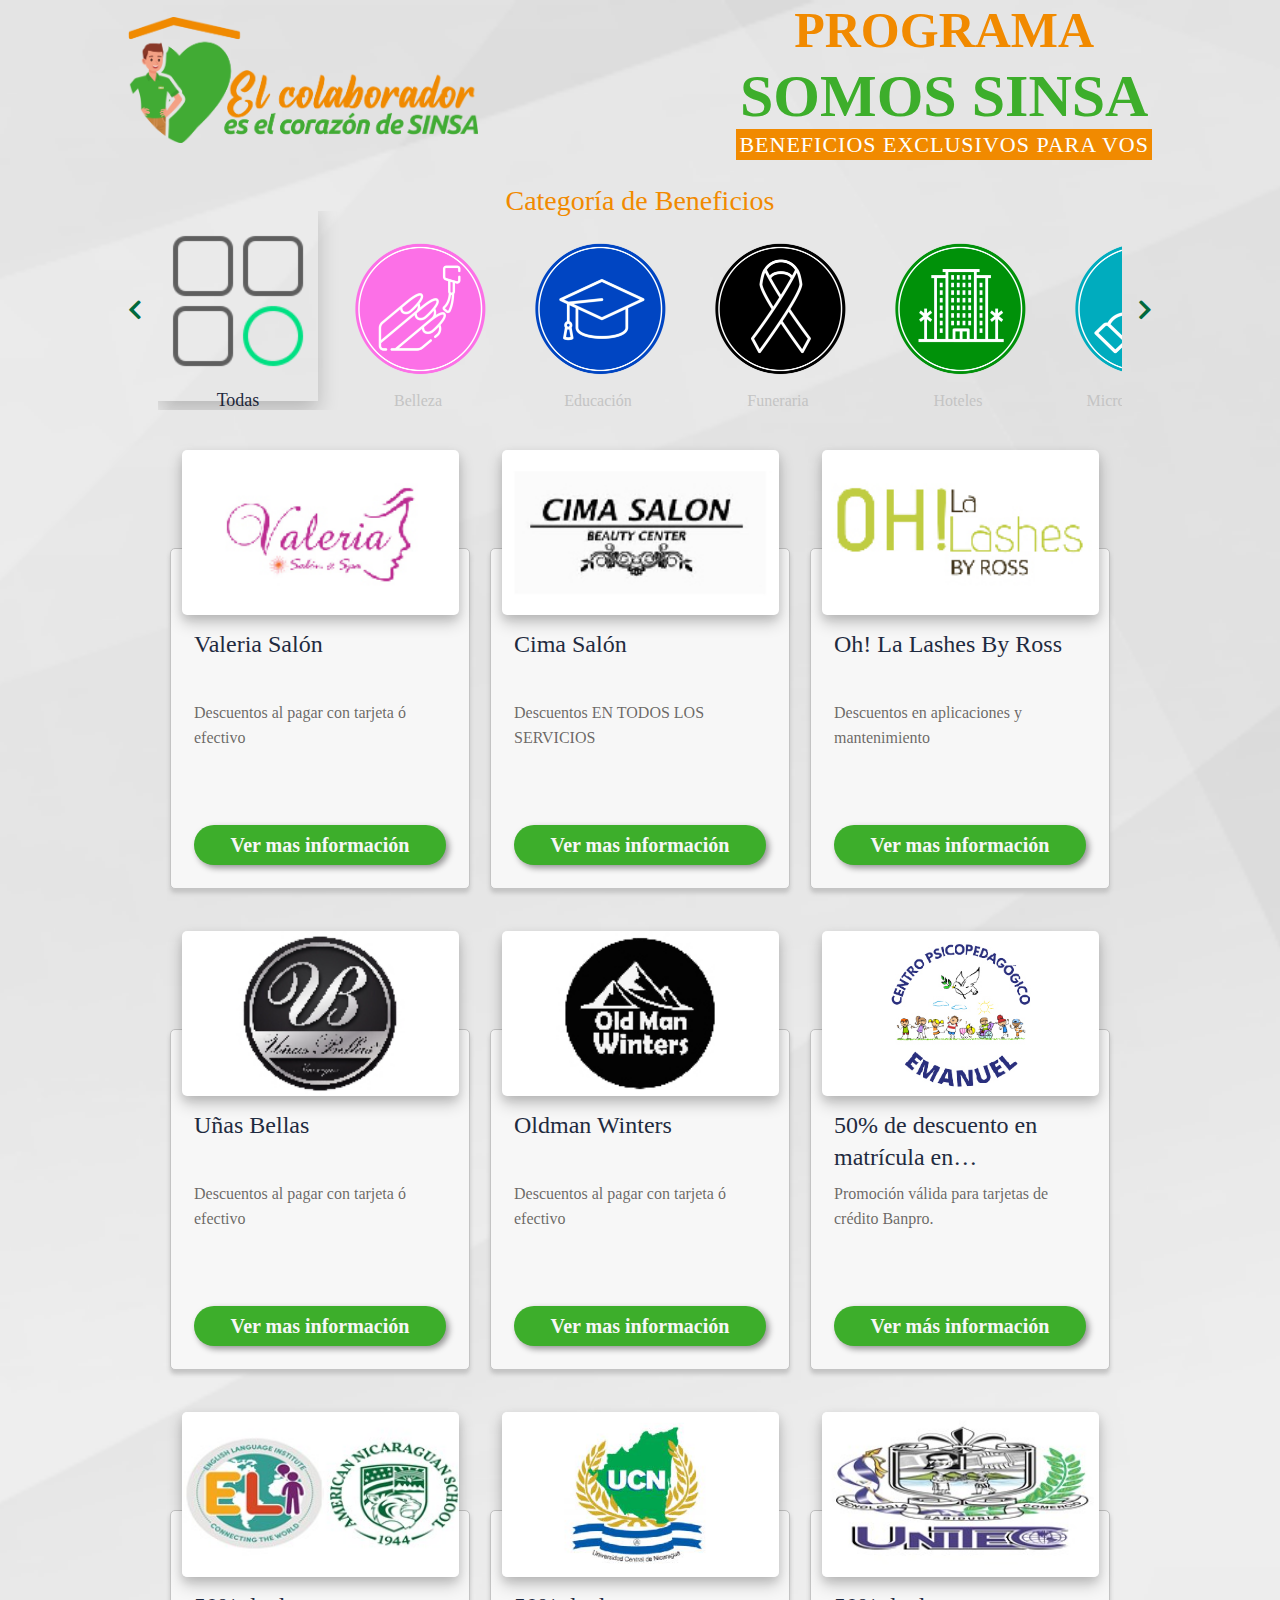
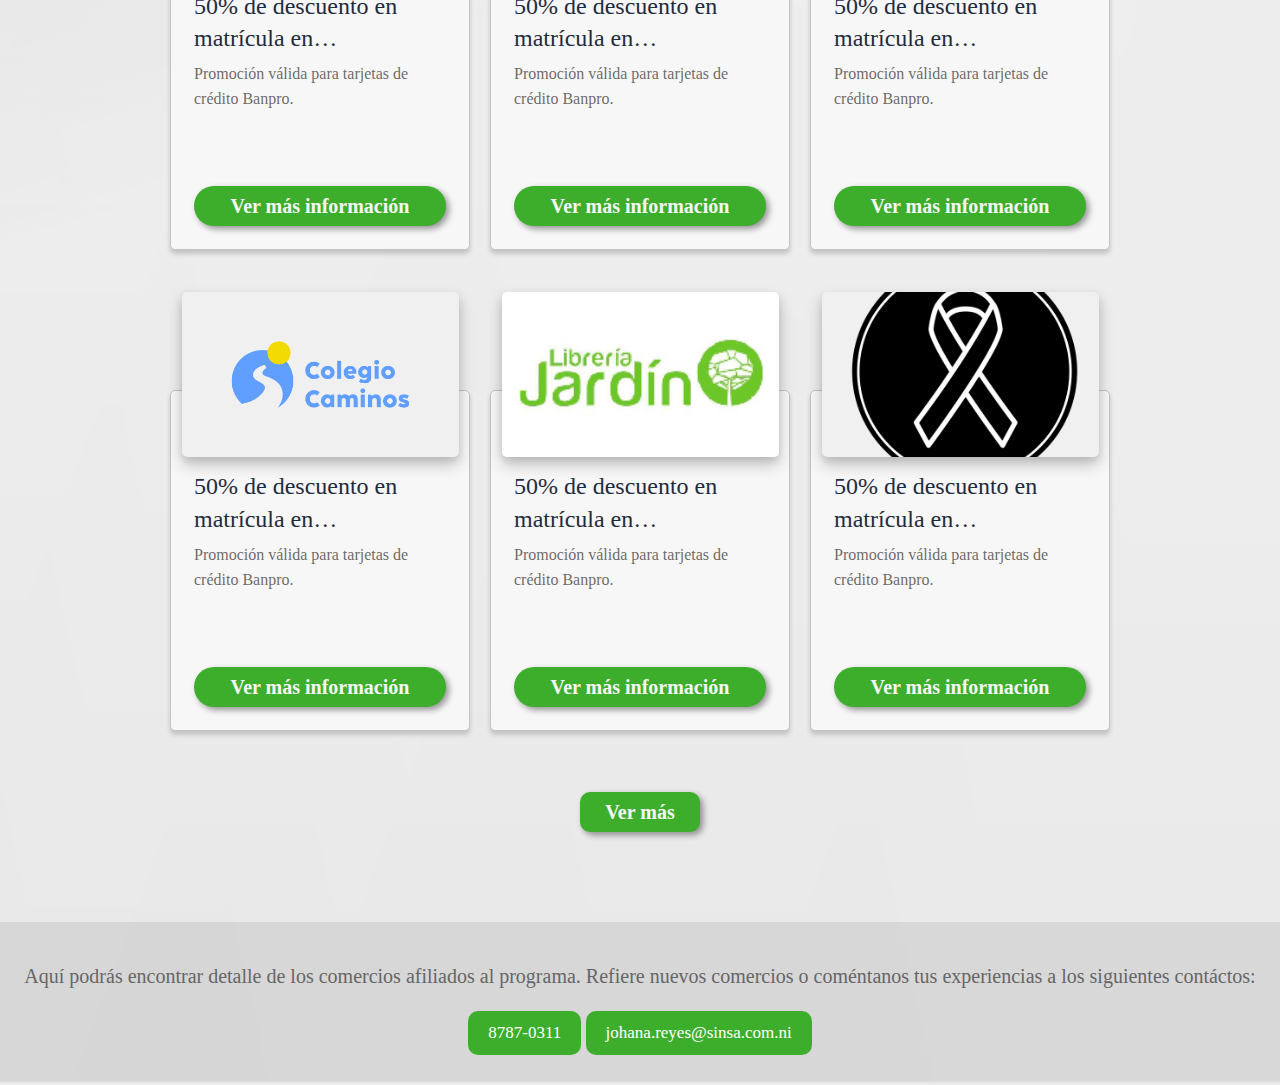
==== commit 6863e896: "quinto avance" ====
--- a/index.html
+++ b/index.html
@@ -15,15 +15,16 @@
 
     <section class="principal">
         <header>
-            <div class="slogan-logo"></div>
+            <div class="slogan-logo"><img src="./img/slogan.png" alt="slogan"></div>
             <section class="titulo">
-                <h2>Programa</h2>
-                <h1>Somos SINSA</h1>
-                <h4>Beneficios exclusivos para vos</h4>
-                <h3>Categoría de Beneficios</h3>
+                <h2>PROGRAMA</h2>
+                <h1>SOMOS SINSA</h1>
+                <h4>BENEFICIOS EXCLUSIVOS PARA VOS</h4>
+
             </section>
         </header>
         <main>
+            <h3>Categoría de Beneficios</h3>
             <div class="ModuloCardPromociones">
                 <div class="contenedorTabs">
 
@@ -1620,7 +1621,8 @@
                                     <div class="modal-dialog">
                                         <div class="modal-content">
                                             <div class="modal-header">
-                                                <h1 class="modal-title fs-5" id="exampleModalLabel">Laboratorio Clínico Finlay
+                                                <h1 class="modal-title fs-5" id="exampleModalLabel">Laboratorio Clínico
+                                                    Finlay
                                                 </h1>
                                                 <button type="button" class="btn-close" data-bs-dismiss="modal"
                                                     aria-label="Close"></button>
@@ -1651,7 +1653,7 @@
                                                     <li>Masaje antiestrés</li>
                                                 </ul>
                                                 <p>2227-0727 / 2270-6273
-                                                   / 7825-8881</p>
+                                                    / 7825-8881</p>
                                             </div>
                                         </div>
                                     </div>
@@ -1679,7 +1681,8 @@
                                     <div class="modal-dialog">
                                         <div class="modal-content">
                                             <div class="modal-header">
-                                                <h1 class="modal-title fs-5" id="exampleModalLabel">Dental Medical Center
+                                                <h1 class="modal-title fs-5" id="exampleModalLabel">Dental Medical
+                                                    Center
                                                 </h1>
                                                 <button type="button" class="btn-close" data-bs-dismiss="modal"
                                                     aria-label="Close"></button>
@@ -1688,27 +1691,36 @@
                                                 <ul>
                                                     Beneficios
                                                     <li>Cita de diagnóstico de cortesía </li>
-                                                    <li>Escanea el código QR para observar los servicios con precios especiales</li>
+                                                    <li>Escanea el código QR para observar los servicios con precios
+                                                        especiales</li>
                                                     <li>Crédito directo al BENEFICIARIO en:
                                                         <ul>
-                                                            <li>Ortodoncia, con cuota mensual de U$30.00 dólares mensuales sin prima</li>
-                                                            <li>Endodoncia, puentes, coronas o prótesis con el 50% del costo total en primera cita de
-                                                                tratamiento y posterior, los pagos se realizan en cuotas por citas.</li>
-                                                            <li>En colocación de implante pagando el 50% del costo total y en 4 a 6 meses se realiza
-                                                                la cancelación en la siguiente cita de rehabilitación y colocación de corona.</li>
+                                                            <li>Ortodoncia, con cuota mensual de U$30.00 dólares
+                                                                mensuales sin prima</li>
+                                                            <li>Endodoncia, puentes, coronas o prótesis con el 50% del
+                                                                costo total en primera cita de
+                                                                tratamiento y posterior, los pagos se realizan en cuotas
+                                                                por citas.</li>
+                                                            <li>En colocación de implante pagando el 50% del costo total
+                                                                y en 4 a 6 meses se realiza
+                                                                la cancelación en la siguiente cita de rehabilitación y
+                                                                colocación de corona.</li>
                                                         </ul>
                                                     </li>
-                                                    <li>Método de pago en efectivos, tarjetas de crédito y transferencias</li>
+                                                    <li>Método de pago en efectivos, tarjetas de crédito y
+                                                        transferencias</li>
                                                 </ul>
                                                 <ul>
                                                     <p>Beneficios</p>
                                                     <li>Beneficios no aplican sobre otros descuentos o promociones.</li>
-                                                    <li>Presente carta extendida que te acredite como colaborador activo o para EL BENEFICIARIO
+                                                    <li>Presente carta extendida que te acredite como colaborador activo
+                                                        o para EL BENEFICIARIO
                                                         familiar, que haga constar el parentesco</li>
                                                 </ul>
                                                 <p>(+505) 2267 6767 / 2278 4842</p>
                                                 <p>(+505) 8796 3324</p>
-                                                <p>Managua. Altamira, Semáforos de donde fue la Vicky, una cuadra al norte, una cuadra
+                                                <p>Managua. Altamira, Semáforos de donde fue la Vicky, una cuadra al
+                                                    norte, una cuadra
                                                     al este, casa número 149, Edificio Dental Medical Center</p>
                                             </div>
                                         </div>
@@ -1718,7 +1730,8 @@
                         </div>
 
                         <div class="cardPromocion tabPromocion_VerTodas tabPromocion_56482 ">
-                            <img class="imgCardPromocion" src="./img/clinicadentallamerced.jpg" alt="excellence-global-english.gif" />
+                            <img class="imgCardPromocion" src="./img/clinicadentallamerced.jpg"
+                                alt="excellence-global-english.gif" />
                             <div class="informacionPromocion">
                                 <div class="tituloCardPromocion">
                                     <p>Queremos que sonrias</p>
@@ -1727,7 +1740,7 @@
                                     <p>15%
                                         AHORRO
                                         ODONTOLOGÍA
-                                        </p>
+                                    </p>
                                 </div>
                                 <button class="enlaceCardPromocion" type="button" data-bs-toggle="modal"
                                     data-bs-target="#exampleModal33">
@@ -1740,7 +1753,8 @@
                                     <div class="modal-dialog">
                                         <div class="modal-content">
                                             <div class="modal-header">
-                                                <h1 class="modal-title fs-5" id="exampleModalLabel">Clínica Dental La Merced
+                                                <h1 class="modal-title fs-5" id="exampleModalLabel">Clínica Dental La
+                                                    Merced
                                                 </h1>
                                                 <button type="button" class="btn-close" data-bs-dismiss="modal"
                                                     aria-label="Close"></button>
@@ -1752,7 +1766,7 @@
                                                     <li> Managua
                                                         2223-4929</li>
                                                     <li>Sebaco 2775-2372</li>
-                                                    <li>Rio Blanco 2778-0786</li>    
+                                                    <li>Rio Blanco 2778-0786</li>
                                                 </ul>
                                                 <p>Transferible a
                                                     familiares</p>
@@ -1764,7 +1778,8 @@
                         </div>
 
                         <div class="cardPromocion tabPromocion_VerTodas tabPromocion_56482 ">
-                            <img class="imgCardPromocion" src="./img/centrovisualnicaraguense.jpg" alt="excellence-global-english.gif" />
+                            <img class="imgCardPromocion" src="./img/centrovisualnicaraguense.jpg"
+                                alt="excellence-global-english.gif" />
                             <div class="informacionPromocion">
                                 <div class="tituloCardPromocion">
                                     <p>Queremos que sonrias</p>
@@ -1783,7 +1798,8 @@
                                     <div class="modal-dialog">
                                         <div class="modal-content">
                                             <div class="modal-header">
-                                                <h1 class="modal-title fs-5" id="exampleModalLabel">Centro Visual Nicaraguense
+                                                <h1 class="modal-title fs-5" id="exampleModalLabel">Centro Visual
+                                                    Nicaraguense
                                                 </h1>
                                                 <button type="button" class="btn-close" data-bs-dismiss="modal"
                                                     aria-label="Close"></button>
@@ -1807,7 +1823,8 @@
                         </div>
 
                         <div class="cardPromocion tabPromocion_VerTodas tabPromocion_56482 ">
-                            <img class="imgCardPromocion" src="./img/opticafocal.jpg" alt="excellence-global-english.gif" />
+                            <img class="imgCardPromocion" src="./img/opticafocal.jpg"
+                                alt="excellence-global-english.gif" />
                             <div class="informacionPromocion">
                                 <div class="tituloCardPromocion">
                                     <p>20% ahorro en compras</p>
@@ -1835,7 +1852,7 @@
                                             <div class="modal-body">
                                                 <p>Sucursal en departamento
                                                     de Masaya</p>
-                                                <p>2522-0096</p>    
+                                                <p>2522-0096</p>
                                             </div>
                                         </div>
                                     </div>
@@ -1844,7 +1861,8 @@
                         </div>
 
                         <div class="cardPromocion tabPromocion_VerTodas tabPromocion_56482 ">
-                            <img class="imgCardPromocion" src="./img/opticalasgafas.jpg" alt="excellence-global-english.gif" />
+                            <img class="imgCardPromocion" src="./img/opticalasgafas.jpg"
+                                alt="excellence-global-english.gif" />
                             <div class="informacionPromocion">
                                 <div class="tituloCardPromocion">
                                     <p>20% y 25% de descuento</p>
@@ -1875,15 +1893,15 @@
                                                     <li>Examen de la vista de cortesía</li>
                                                     <li>Precios especiales en paquete de
                                                         lentes empresarial
-                                                        </li>
+                                                    </li>
                                                     <li>20% descuento en consulta
                                                         oftalmológica</li>
                                                     <li>25% de descuentos en aros de
-                                                        marca</li>    
+                                                        marca</li>
                                                 </ul>
                                                 <p>Crédito autorizado por área de
                                                     nómina</p>
-                                                    <p>2249-1419 / FAX: 2249-7877</p>
+                                                <p>2249-1419 / FAX: 2249-7877</p>
                                             </div>
                                         </div>
                                     </div>
@@ -1892,7 +1910,8 @@
                         </div>
 
                         <div class="cardPromocion tabPromocion_VerTodas tabPromocion_56482 ">
-                            <img class="imgCardPromocion" src="./img/opticamatamoros.jpg" alt="excellence-global-english.gif" />
+                            <img class="imgCardPromocion" src="./img/opticamatamoros.jpg"
+                                alt="excellence-global-english.gif" />
                             <div class="informacionPromocion">
                                 <div class="tituloCardPromocion">
                                     <p>BENEFICIOS | 20% DESCUENTO
@@ -1927,14 +1946,15 @@
                                                         (Tinte, UV400 y Anti Raya)</li>
                                                     <li>Beneficio extensivo a familiares del
                                                         colaborador
-                                                        </li>
+                                                    </li>
                                                     <li>Garantía de 1 año en aros</li>
                                                     <li>Promociones exclusivas del mes
                                                     </li>
                                                     <li>Crédito con deducción en
                                                         planilla (3 meses)</li>
                                                 </ul>
-                                                <a href="https://api.whatsapp.com/send?phone=50575506137&text=%C2%A1Hola!" target="_blank">VPN 75506137 Nayeli Dávila</a>
+                                                <a href="https://api.whatsapp.com/send?phone=50575506137&text=%C2%A1Hola!"
+                                                    target="_blank">VPN 75506137 Nayeli Dávila</a>
                                                 <a href="mailto:nomina@sinsa.com.ni">nomina@sinsa.com.ni</a>
                                             </div>
                                         </div>
@@ -1980,7 +2000,8 @@
                                                 </ul>
                                                 <p>*No aplica promoción sobre promoción.
                                                 </p>
-                                                <a href="https://api.whatsapp.com/send?phone=50575506137&text=%C2%A1Hola!" target="_blank">VPN 75506137 Nayeli Dávila</a>
+                                                <a href="https://api.whatsapp.com/send?phone=50575506137&text=%C2%A1Hola!"
+                                                    target="_blank">VPN 75506137 Nayeli Dávila</a>
                                                 <a href="mailto:nomina@sinsa.com.ni">nomina@sinsa.com.ni</a>
                                             </div>
                                         </div>
@@ -1990,7 +2011,8 @@
                         </div>
 
                         <div class="cardPromocion tabPromocion_VerTodas tabPromocion_56482 ">
-                            <img class="imgCardPromocion" src="./img/farmacialafamilia.jpg" alt="excellence-global-english.gif" />
+                            <img class="imgCardPromocion" src="./img/farmacialafamilia.jpg"
+                                alt="excellence-global-english.gif" />
                             <div class="informacionPromocion">
                                 <div class="tituloCardPromocion">
                                     <p>Envíos gratis a partir de C$50* </p>
@@ -2009,7 +2031,8 @@
                                     <div class="modal-dialog">
                                         <div class="modal-content">
                                             <div class="modal-header">
-                                                <h1 class="modal-title fs-5" id="exampleModalLabel">SuperFarmacias La Familia
+                                                <h1 class="modal-title fs-5" id="exampleModalLabel">SuperFarmacias La
+                                                    Familia
                                                 </h1>
                                                 <button type="button" class="btn-close" data-bs-dismiss="modal"
                                                     aria-label="Close"></button>
@@ -2017,8 +2040,8 @@
                                             <div class="modal-body">
                                                 <p>CRÉDITO A COLABORADORES
                                                     PRESENTANDO CARTA DE AUTORIZACIÓN</p>
-                                                    <p>Productos Oncológicos disponibles</p>
-                                                    <p>*aplican restricciones</p>
+                                                <p>Productos Oncológicos disponibles</p>
+                                                <p>*aplican restricciones</p>
                                             </div>
                                         </div>
                                     </div>
@@ -2027,7 +2050,8 @@
                         </div>
 
                         <div class="cardPromocion tabPromocion_VerTodas tabPromocion_56482 ">
-                            <img class="imgCardPromocion" src="./img/bioanalisis.jpg" alt="excellence-global-english.gif" />
+                            <img class="imgCardPromocion" src="./img/bioanalisis.jpg"
+                                alt="excellence-global-english.gif" />
                             <div class="informacionPromocion">
                                 <div class="tituloCardPromocion">
                                     <p>20% de descuento</p>
@@ -2046,7 +2070,8 @@
                                     <div class="modal-dialog">
                                         <div class="modal-content">
                                             <div class="modal-header">
-                                                <h1 class="modal-title fs-5" id="exampleModalLabel">BioAnalisis Laboratorio Clinico
+                                                <h1 class="modal-title fs-5" id="exampleModalLabel">BioAnalisis
+                                                    Laboratorio Clinico
                                                 </h1>
                                                 <button type="button" class="btn-close" data-bs-dismiss="modal"
                                                     aria-label="Close"></button>
@@ -2063,11 +2088,13 @@
                                                         activo.</li>
                                                 </ul>
                                                 <p>Para más información acerca del convenio
-                                                    puede visitar el siguiente URL: <a target="_blank" href="https://bioanalisis.com.ni/convenio-sinsa/">www.bioanalisis.com.ni/convenio-sinsa</a></p>
+                                                    puede visitar el siguiente URL: <a target="_blank"
+                                                        href="https://bioanalisis.com.ni/convenio-sinsa/">www.bioanalisis.com.ni/convenio-sinsa</a>
+                                                </p>
                                                 <p>*Se excluyen pruebas que
                                                     deban ser enviadas al exterior
                                                     y pruebas de Biología Molecular.
-                                                    </p>
+                                                </p>
                                             </div>
                                         </div>
                                     </div>
@@ -2076,7 +2103,8 @@
                         </div>
 
                         <div class="cardPromocion tabPromocion_VerTodas tabPromocion_56482 ">
-                            <img class="imgCardPromocion" src="./img/dentalblue.jpg" alt="excellence-global-english.gif" />
+                            <img class="imgCardPromocion" src="./img/dentalblue.jpg"
+                                alt="excellence-global-english.gif" />
                             <div class="informacionPromocion">
                                 <div class="tituloCardPromocion">
                                     <p>¡Innovación en odontología a tu servicio!</p>
@@ -2095,7 +2123,8 @@
                                     <div class="modal-dialog">
                                         <div class="modal-content">
                                             <div class="modal-header">
-                                                <h1 class="modal-title fs-5" id="exampleModalLabel">DentalBlue ¡Innovación en odontología a tu servicio!
+                                                <h1 class="modal-title fs-5" id="exampleModalLabel">DentalBlue
+                                                    ¡Innovación en odontología a tu servicio!
                                                 </h1>
                                                 <button type="button" class="btn-close" data-bs-dismiss="modal"
                                                     aria-label="Close"></button>
@@ -2125,7 +2154,7 @@
                                                 <p>Valoración dental de cortesía.</p>
                                                 <ul>
                                                     <p>RESTRICCIONES:</p>
-                                                    
+
                                                     <li>El descuento y/o beneficio no aplica
                                                         sobre otras promociones existentes o
                                                         vigentes en los establecimientos.</li>
--- a/css/ModuloCardPromociones.css
+++ b/css/ModuloCardPromociones.css
@@ -1,5 +1,6 @@
 .ModuloCardPromociones {
     margin-bottom: 90px;
+    margin-top: -25px;
 }
 
 .ModuloCardPromociones .contenedorTabs {
@@ -38,10 +39,16 @@
 }
 
 .ModuloCardPromociones .tabPromocion img {
+    transition: transform 0.3s ease, box-shadow 0.3s ease;
     
     width: 100%;
     height: 200px;
     object-fit: contain;
+}
+
+.ModuloCardPromociones .tabPromocion img:hover {
+    transform: translateY(-10px);
+    box-shadow: 0 10px 20px rgba(0, 0, 0, 0.2);
 }
 
 .ModuloCardPromociones .tabPromocion p {
@@ -50,10 +57,27 @@
     font-weight: 500;
     line-height: 19.2px;
     color: #c4c4c4;
+    margin-top:-20px;
 }
 
 .ModuloCardPromociones .tabPromocion.tabActive p {
     color: #1f2b3f;
+    font-size: 18px;
+}
+
+.ModuloCardPromociones .tabPromocion.tabActive img {
+    animation: respirar 3s ease-in-out infinite;
+    transform: translateY(-10px);
+    box-shadow: 0 10px 20px rgba(0, 0, 0, 0.2);
+}
+
+@keyframes respirar {
+    0%, 100% {
+        transform: scale(1);
+    }
+    50% {
+        transform: scale(1.05);
+    }
 }
 
 .ModuloCardPromociones .listadoCardsPromociones {
@@ -16905,7 +16929,7 @@
 }
 
 ::selection {
-    background: #79c15d;
+    background-color: #f18a00;
     color: #fff;
     text-shadow: none;
 }
@@ -18733,10 +18757,18 @@
     margin: 0 8px;
 }
 
-
+.modal-header{
+    background-image: url('../img/fondo-modal.jpg');
+    background-size: cover;
+    background-position: center;
+    background-repeat: no-repeat;
+}
 
 .modal-body {
-    background-color: #fff;
+    background-image: url(../img/fondo4.png);
+    background-size: cover;
+    background-position: center;
+    background-repeat: no-repeat;
     -webkit-box-shadow: 0 5px 15px rgba(0,0,0,.5);
     box-shadow: 0 5px 15px rgba(0,0,0,.5);
     border-bottom-left-radius: var(--bs-modal-inner-border-radius);
--- a/css/estilo.css
+++ b/css/estilo.css
@@ -14,9 +14,7 @@
 
 }
 
-:root {
-    --imagen-fondo: url('../img/slogan.png');
-}
+
 
 * {
     margin: 0;
@@ -25,21 +23,21 @@
 }
 
 body {
-    background-image: url('../img/fondo.jpg');
+    background-image: url('../img/fondo4.png');
     background-size: cover;
     background-position: center;
     background-repeat: no-repeat;
 }
-
+header{
+    display: flex;
+    flex-direction: row;
+    justify-content: space-between;
+    align-items: center;
+}
 .slogan-logo {
-    background-image: var(--imagen-fondo);
-    background-size: cover;
     max-width: 350px;
     max-height: 126px;
     height: 126px;
-    background-repeat: no-repeat;
-    margin: 15px;
-    /* Otras propiedades de estilo */
 }
 
 .principal {
@@ -75,32 +73,37 @@
 }
 
 .titulo {
-    margin: 0 auto;
-    width: 80%;
     text-align: center;
 }
 
 .titulo h2 {
     color: #f18a00;
-    font-size: 65px;
+    font-size: 50px;
+    margin:0;
+    font-weight: 600;
 }
 
 .titulo h1 {
     color: #3dae2b;
-    font-size: 89px;
+    font-size: 60px;
+    margin:0;
+    font-weight: 600;
 }
 
 .titulo h4 {
     color: white;
     background-color: #f18a00;
     display: inline;
-    font-size: 20px;
-    letter-spacing: 9px;
+    font-size: 22px;
+    padding:3px;
+    letter-spacing: 1px;
+    font-weight: 500;
 }
 
-.titulo h3 {
+main h3 {
+    text-align: center;
     color: #f18a00;
-    padding: 20px 0 8px 0;
+    padding: 25px 0 10px 0;;
 }
 
 .titulo p {
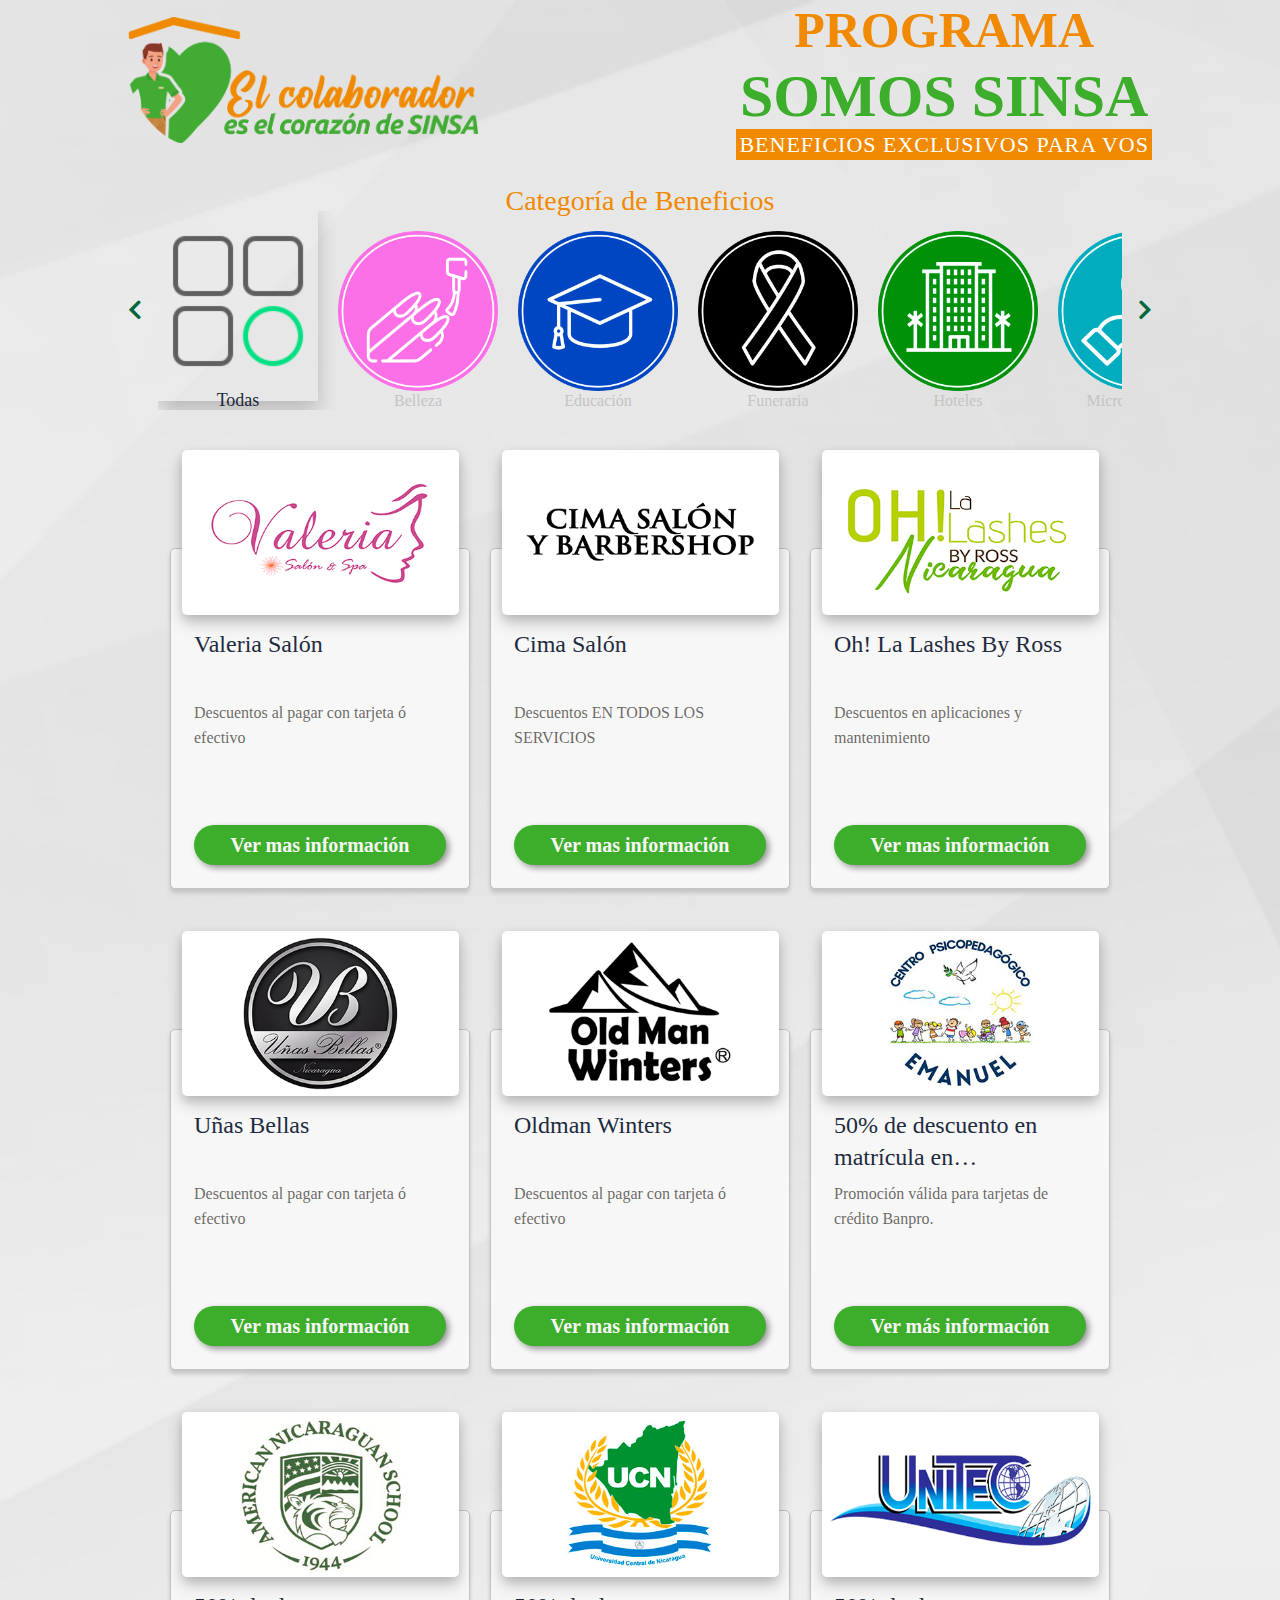
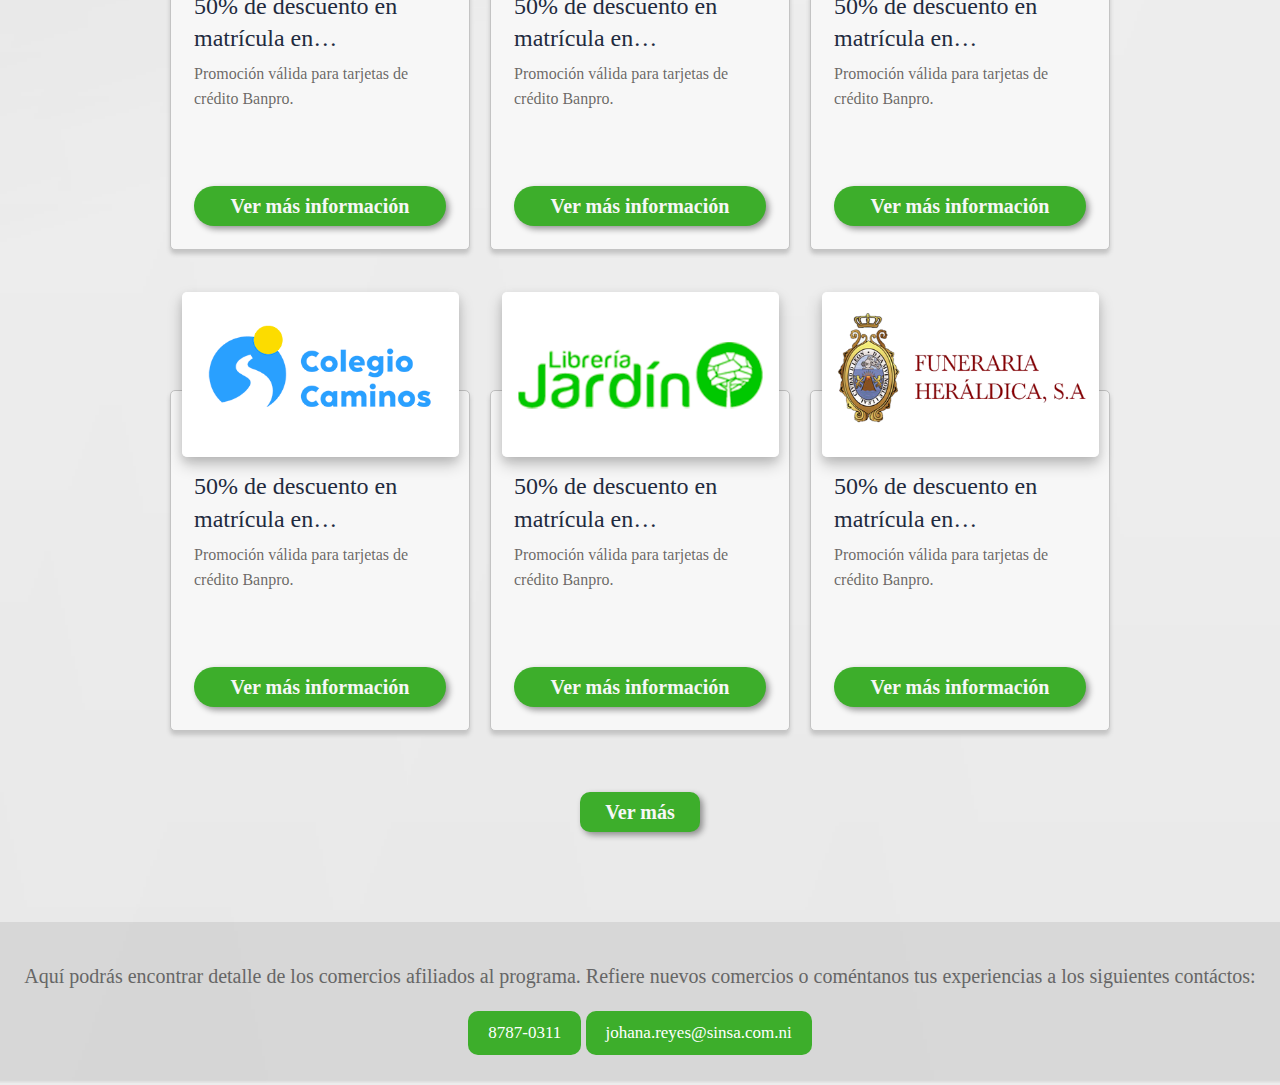
==== commit c6eaf2c0: "nuevo" ====
--- a/index.html
+++ b/index.html
@@ -106,7 +106,7 @@
                     <div class="listadoCardsPromociones">
 
                         <div class="cardPromocion tabPromocion_VerTodas tabPromocion_56477 visible">
-                            <img class="imgCardPromocion" src="./img/valeria.jpg" alt="bc-mayo2024.gif" />
+                            <img class="imgCardPromocion" src="./img/valeria.png" alt="bc-mayo2024.gif" />
                             <div class="informacionPromocion">
                                 <div class="tituloCardPromocion">
                                     <p>Valeria Salón</p>
@@ -142,7 +142,7 @@
 
 
                         <div class="cardPromocion tabPromocion_VerTodas tabPromocion_56477 visible">
-                            <img class="imgCardPromocion" src="./img/cimasalon.jpg" alt="bc-mayo2024.gif" />
+                            <img class="imgCardPromocion" src="./img/cimasalon.png" alt="bc-mayo2024.gif" />
                             <div class="informacionPromocion">
                                 <div class="tituloCardPromocion">
                                     <p>Cima Salón</p>
@@ -167,7 +167,7 @@
                                             </div>
                                             <div class="modal-body">
                                                 <h4>15% Ahorro En todos los servicios</h4>
-                                                <h4>Carretera Sur Km 10.5 / Carretera Masaya</h4>
+                                                <h4>Carretera Sur km 10 1/2, plaza Santa Isabel</h4>
                                                 <h6>No aplica sobre otras promociones</h6>
                                             </div>
                                         </div>
@@ -178,7 +178,7 @@
 
 
                         <div class="cardPromocion tabPromocion_VerTodas tabPromocion_56477 visible">
-                            <img class="imgCardPromocion" src="./img/lalashes.jpg" alt="bc-mayo2024.gif" />
+                            <img class="imgCardPromocion" src="./img/lalashes.png" alt="bc-mayo2024.gif" />
                             <div class="informacionPromocion">
                                 <div class="tituloCardPromocion">
                                     <p>Oh! La Lashes By Ross</p>
@@ -252,7 +252,7 @@
 
 
                         <div class="cardPromocion tabPromocion_VerTodas tabPromocion_56477 visible">
-                            <img class="imgCardPromocion" src="./img/uñasbellas.jpg" alt="bc-mayo2024.gif" />
+                            <img class="imgCardPromocion" src="./img/uñasbellas.png" alt="bc-mayo2024.gif" />
                             <div class="informacionPromocion">
                                 <div class="tituloCardPromocion">
                                     <p>Uñas Bellas</p>
@@ -300,7 +300,7 @@
 
 
                         <div class="cardPromocion tabPromocion_VerTodas tabPromocion_56477 visible">
-                            <img class="imgCardPromocion" src="./img/oldmanwinter.jpg" alt="bc-mayo2024.gif" />
+                            <img class="imgCardPromocion" src="./img/oldmanwinter.png" alt="bc-mayo2024.gif" />
                             <div class="informacionPromocion">
                                 <div class="tituloCardPromocion">
                                     <p>Oldman Winters</p>
@@ -336,7 +336,7 @@
                         </div>
                         <!--------------------FINAL DE BELLEZA------------------------------------------------------------------------------------------------------------------------->
                         <div class="cardPromocion tabPromocion_VerTodas tabPromocion_56475 visible">
-                            <img class="imgCardPromocion" src="./img/centroemanuel.jpg"
+                            <img class="imgCardPromocion" src="./img/centroemanuel.png"
                                 alt="excellence-global-english.gif" />
                             <div class="informacionPromocion">
                                 <div class="tituloCardPromocion">
@@ -378,7 +378,7 @@
                         </div>
 
                         <div class="cardPromocion tabPromocion_VerTodas tabPromocion_56475 visible">
-                            <img class="imgCardPromocion" src="./img/colegioamericano.jpg"
+                            <img class="imgCardPromocion" src="./img/colegioamericano.png"
                                 alt="excellence-global-english.gif" />
                             <div class="informacionPromocion">
                                 <div class="tituloCardPromocion">
@@ -415,7 +415,7 @@
                         </div>
 
                         <div class="cardPromocion tabPromocion_VerTodas tabPromocion_56475 visible">
-                            <img class="imgCardPromocion" src="./img/ucn.jpg" alt="excellence-global-english.gif" />
+                            <img class="imgCardPromocion" src="./img/ucn.png" alt="excellence-global-english.gif" />
                             <div class="informacionPromocion">
                                 <div class="tituloCardPromocion">
                                     <p>50% de descuento en matrícula en EXCELLENCE GLOBAL ENGLISH</p>
@@ -502,7 +502,7 @@
                         </div>
 
                         <div class="cardPromocion tabPromocion_VerTodas tabPromocion_56475 visible">
-                            <img class="imgCardPromocion" src="./img/unitec.jpg" alt="excellence-global-english.gif" />
+                            <img class="imgCardPromocion" src="./img/unitec.png" alt="excellence-global-english.gif" />
                             <div class="informacionPromocion">
                                 <div class="tituloCardPromocion">
                                     <p>50% de descuento en matrícula en EXCELLENCE GLOBAL ENGLISH</p>
@@ -586,7 +586,7 @@
                         </div>
 
                         <div class="cardPromocion tabPromocion_VerTodas tabPromocion_56475 visible">
-                            <img class="imgCardPromocion" src="./img/libreriajardin.jpg"
+                            <img class="imgCardPromocion" src="./img/libreriajardin.png"
                                 alt="excellence-global-english.gif" />
                             <div class="informacionPromocion">
                                 <div class="tituloCardPromocion">
@@ -630,7 +630,7 @@
                         </div>
                         <!--------------------FINAL DE EDUCACION------------------------------------------------------------------------------------------------------------------------->
                         <div class="cardPromocion tabPromocion_VerTodas tabPromocion_56479 visible">
-                            <img class="imgCardPromocion" src="./img/funeraria.png"
+                            <img class="imgCardPromocion" src="./img/funerariaheraldica.png"
                                 alt="excellence-global-english.gif" />
                             <div class="informacionPromocion">
                                 <div class="tituloCardPromocion">
@@ -686,7 +686,7 @@
                         </div>
                         <!--------------------FINAL DE FUNERARIA------------------------------------------------------------------------------------------------------------------------->
                         <div class="cardPromocion tabPromocion_VerTodas tabPromocion_56474 ">
-                            <img class="imgCardPromocion" src="./img/hotelboutiqueadela.jpg"
+                            <img class="imgCardPromocion" src="./img/hotelboutiqueadela.png"
                                 alt="excellence-global-english.gif" />
                             <div class="informacionPromocion">
                                 <div class="tituloCardPromocion">
@@ -743,7 +743,7 @@
                         </div>
 
                         <div class="cardPromocion tabPromocion_VerTodas tabPromocion_56474 ">
-                            <img class="imgCardPromocion" src="./img/lahacienda.jpg"
+                            <img class="imgCardPromocion" src="./img/lahacienda.png"
                                 alt="excellence-global-english.gif" />
                             <div class="informacionPromocion">
                                 <div class="tituloCardPromocion">
@@ -796,7 +796,7 @@
                         </div>
 
                         <div class="cardPromocion tabPromocion_VerTodas tabPromocion_56474 ">
-                            <img class="imgCardPromocion" src="./img/vulcano.jpg" alt="excellence-global-english.gif" />
+                            <img class="imgCardPromocion" src="./img/vulcano.png" alt="excellence-global-english.gif" />
                             <div class="informacionPromocion">
                                 <div class="tituloCardPromocion">
                                     <p>Beneficios para colaboradores de SINSA y
@@ -863,7 +863,7 @@
                         </div>
                         <!--------------------FINAL DE HOTELES------------------------------------------------------------------------------------------------------------------------->
                         <div class="cardPromocion tabPromocion_VerTodas tabPromocion_56483 ">
-                            <img class="imgCardPromocion" src="./img/credex.jpg" alt="excellence-global-english.gif" />
+                            <img class="imgCardPromocion" src="./img/credex.png" alt="excellence-global-english.gif" />
                             <div class="informacionPromocion">
                                 <div class="tituloCardPromocion">
                                     <p>Queremos que sonrias</p>
@@ -912,7 +912,7 @@
                         </div>
                         <!--------------------FINAL DE MICROFINANCIERA------------------------------------------------------------------------------------------------------------------------->
                         <div class="cardPromocion tabPromocion_VerTodas tabPromocion_56480 ">
-                            <img class="imgCardPromocion" src="./img/americandonuts.jpg"
+                            <img class="imgCardPromocion" src="./img/americandonuts.png"
                                 alt="excellence-global-english.gif" />
                             <div class="informacionPromocion">
                                 <div class="tituloCardPromocion">
@@ -954,7 +954,7 @@
                         </div>
 
                         <div class="cardPromocion tabPromocion_VerTodas tabPromocion_56480 ">
-                            <img class="imgCardPromocion" src="./img/papajohns.jpg"
+                            <img class="imgCardPromocion" src="./img/papajohns.png"
                                 alt="excellence-global-english.gif" />
                             <div class="informacionPromocion">
                                 <div class="tituloCardPromocion">
@@ -997,7 +997,7 @@
                         </div>
 
                         <div class="cardPromocion tabPromocion_VerTodas tabPromocion_56480 ">
-                            <img class="imgCardPromocion" src="./img/fortheloveofpizza.jpg"
+                            <img class="imgCardPromocion" src="./img/fortheloveofpizza.png"
                                 alt="excellence-global-english.gif" />
                             <div class="informacionPromocion">
                                 <div class="tituloCardPromocion">
@@ -1055,7 +1055,7 @@
                         </div>
 
                         <div class="cardPromocion tabPromocion_VerTodas tabPromocion_56480 ">
-                            <img class="imgCardPromocion" src="./img/newyork.jpg" alt="excellence-global-english.gif" />
+                            <img class="imgCardPromocion" src="./img/newyork.png" alt="excellence-global-english.gif" />
                             <div class="informacionPromocion">
                                 <div class="tituloCardPromocion">
                                     <p>10% y 20% de descuentos</p>
@@ -1109,7 +1109,7 @@
                         </div>
 
                         <div class="cardPromocion tabPromocion_VerTodas tabPromocion_56480 ">
-                            <img class="imgCardPromocion" src="./img/pollosnarcy.jpg"
+                            <img class="imgCardPromocion" src="./img/pollosnarcy.png"
                                 alt="excellence-global-english.gif" />
                             <div class="informacionPromocion">
                                 <div class="tituloCardPromocion">
@@ -1146,7 +1146,7 @@
                         </div>
 
                         <div class="cardPromocion tabPromocion_VerTodas tabPromocion_56480 ">
-                            <img class="imgCardPromocion" src="./img/subway.jpg" alt="excellence-global-english.gif" />
+                            <img class="imgCardPromocion" src="./img/subway.png" alt="excellence-global-english.gif" />
                             <div class="informacionPromocion">
                                 <div class="tituloCardPromocion">
                                     <p>10%
@@ -1188,7 +1188,7 @@
                         </div>
 
                         <div class="cardPromocion tabPromocion_VerTodas tabPromocion_56480 ">
-                            <img class="imgCardPromocion" src="./img/sweetlove.jpg"
+                            <img class="imgCardPromocion" src="./img/sweetlove.png"
                                 alt="excellence-global-english.gif" />
                             <div class="informacionPromocion">
                                 <div class="tituloCardPromocion">
@@ -1234,7 +1234,7 @@
                         </div>
 
                         <div class="cardPromocion tabPromocion_VerTodas tabPromocion_56480 ">
-                            <img class="imgCardPromocion" src="./img/friday.jpg" alt="excellence-global-english.gif" />
+                            <img class="imgCardPromocion" src="./img/friday.png" alt="excellence-global-english.gif" />
                             <div class="informacionPromocion">
                                 <div class="tituloCardPromocion">
                                     <p>10%
@@ -1280,7 +1280,7 @@
                         </div>
 
                         <div class="cardPromocion tabPromocion_VerTodas tabPromocion_56480 ">
-                            <img class="imgCardPromocion" src="./img/frozen.jpg" alt="excellence-global-english.gif" />
+                            <img class="imgCardPromocion" src="./img/frozen.png" alt="excellence-global-english.gif" />
                             <div class="informacionPromocion">
                                 <div class="tituloCardPromocion">
                                     <p>15 % de descuento</p>
@@ -1333,7 +1333,7 @@
                         </div>
 
                         <div class="cardPromocion tabPromocion_VerTodas tabPromocion_56480 ">
-                            <img class="imgCardPromocion" src="./img/cafelasflores.jpg"
+                            <img class="imgCardPromocion" src="./img/cafelasflores.png"
                                 alt="excellence-global-english.gif" />
                             <div class="informacionPromocion">
                                 <div class="tituloCardPromocion">
@@ -1392,7 +1392,7 @@
                         </div>
 
                         <div class="cardPromocion tabPromocion_VerTodas tabPromocion_56480 ">
-                            <img class="imgCardPromocion" src="./img/lataqueria.jpg"
+                            <img class="imgCardPromocion" src="./img/lataqueria.png"
                                 alt="excellence-global-english.gif" />
                             <div class="informacionPromocion">
                                 <div class="tituloCardPromocion">
@@ -1449,7 +1449,7 @@
                         </div>
                         <!--------------------FINAL DE RESTAURANTES------------------------------------------------------------------------------------------------------------------------->
                         <div class="cardPromocion tabPromocion_VerTodas tabPromocion_56482 ">
-                            <img class="imgCardPromocion" src="./img/tryfitness.jpg"
+                            <img class="imgCardPromocion" src="./img/tryfitness.png"
                                 alt="excellence-global-english.gif" />
                             <div class="informacionPromocion">
                                 <div class="tituloCardPromocion">
@@ -1514,7 +1514,7 @@
                         </div>
 
                         <div class="cardPromocion tabPromocion_VerTodas tabPromocion_56482 ">
-                            <img class="imgCardPromocion" src="./img/farmaciametrocentro.jpg"
+                            <img class="imgCardPromocion" src="./img/farmaciametrocentro.png"
                                 alt="excellence-global-english.gif" />
                             <div class="informacionPromocion">
                                 <div class="tituloCardPromocion">
@@ -1551,7 +1551,7 @@
                         </div>
 
                         <div class="cardPromocion tabPromocion_VerTodas tabPromocion_56482 ">
-                            <img class="imgCardPromocion" src="./img/guadalupano.jpg"
+                            <img class="imgCardPromocion" src="./img/guadalupano.png"
                                 alt="excellence-global-english.gif" />
                             <div class="informacionPromocion">
                                 <div class="tituloCardPromocion">
@@ -1601,7 +1601,7 @@
                         </div>
 
                         <div class="cardPromocion tabPromocion_VerTodas tabPromocion_56482 ">
-                            <img class="imgCardPromocion" src="./img/finlay.jpg" alt="excellence-global-english.gif" />
+                            <img class="imgCardPromocion" src="./img/finlay.png" alt="excellence-global-english.gif" />
                             <div class="informacionPromocion">
                                 <div class="tituloCardPromocion">
                                     <p>10%, 20% y 25% de descuento</p>
@@ -1662,7 +1662,7 @@
                         </div>
 
                         <div class="cardPromocion tabPromocion_VerTodas tabPromocion_56482 ">
-                            <img class="imgCardPromocion" src="./img/drfils.jpg" alt="excellence-global-english.gif" />
+                            <img class="imgCardPromocion" src="./img/drfils.png" alt="excellence-global-english.gif" />
                             <div class="informacionPromocion">
                                 <div class="tituloCardPromocion">
                                     <p>Queremos que sonrias</p>
@@ -1730,7 +1730,7 @@
                         </div>
 
                         <div class="cardPromocion tabPromocion_VerTodas tabPromocion_56482 ">
-                            <img class="imgCardPromocion" src="./img/clinicadentallamerced.jpg"
+                            <img class="imgCardPromocion" src="./img/clinicadentallamerced.png"
                                 alt="excellence-global-english.gif" />
                             <div class="informacionPromocion">
                                 <div class="tituloCardPromocion">
@@ -1778,7 +1778,7 @@
                         </div>
 
                         <div class="cardPromocion tabPromocion_VerTodas tabPromocion_56482 ">
-                            <img class="imgCardPromocion" src="./img/centrovisualnicaraguense.jpg"
+                            <img class="imgCardPromocion" src="./img/centrovisualnicaraguense.png"
                                 alt="excellence-global-english.gif" />
                             <div class="informacionPromocion">
                                 <div class="tituloCardPromocion">
@@ -1823,7 +1823,7 @@
                         </div>
 
                         <div class="cardPromocion tabPromocion_VerTodas tabPromocion_56482 ">
-                            <img class="imgCardPromocion" src="./img/opticafocal.jpg"
+                            <img class="imgCardPromocion" src="./img/opticafocal.png"
                                 alt="excellence-global-english.gif" />
                             <div class="informacionPromocion">
                                 <div class="tituloCardPromocion">
@@ -1861,7 +1861,7 @@
                         </div>
 
                         <div class="cardPromocion tabPromocion_VerTodas tabPromocion_56482 ">
-                            <img class="imgCardPromocion" src="./img/opticalasgafas.jpg"
+                            <img class="imgCardPromocion" src="./img/opticalasgafas.png"
                                 alt="excellence-global-english.gif" />
                             <div class="informacionPromocion">
                                 <div class="tituloCardPromocion">
